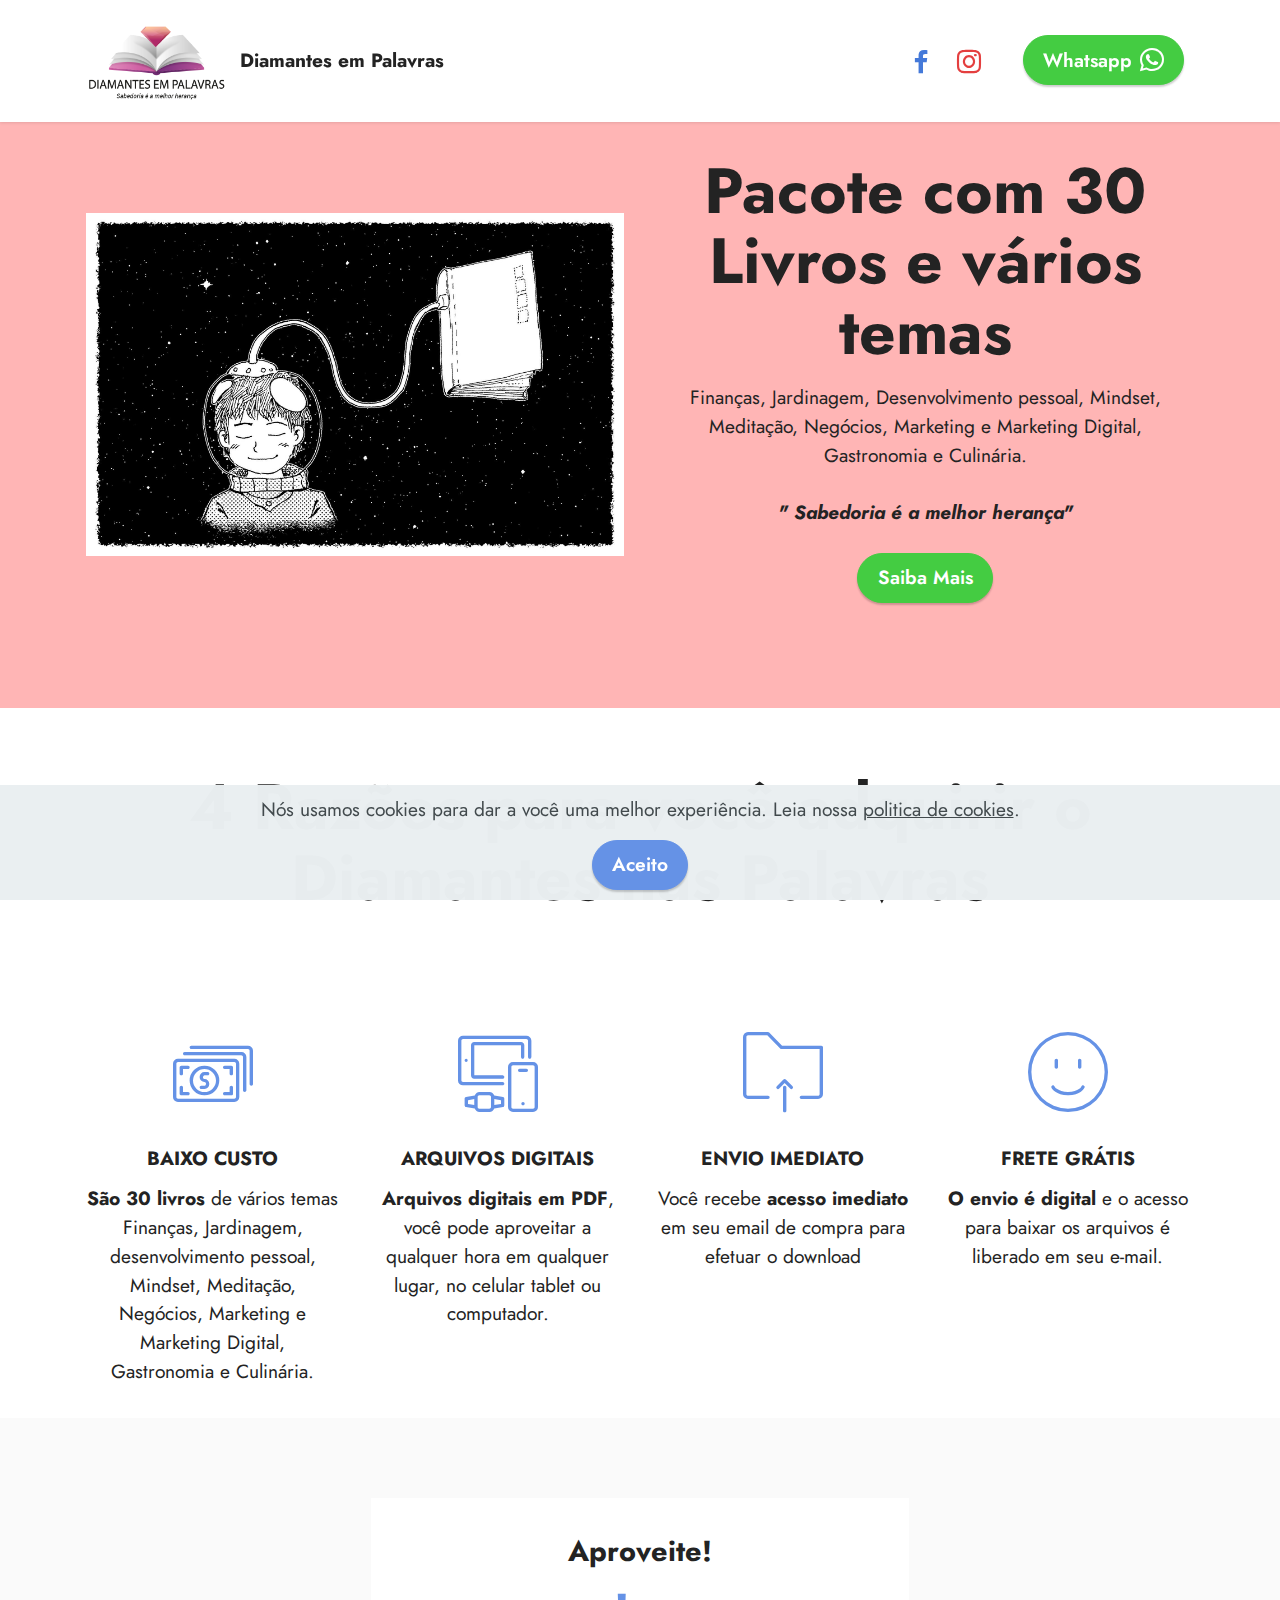
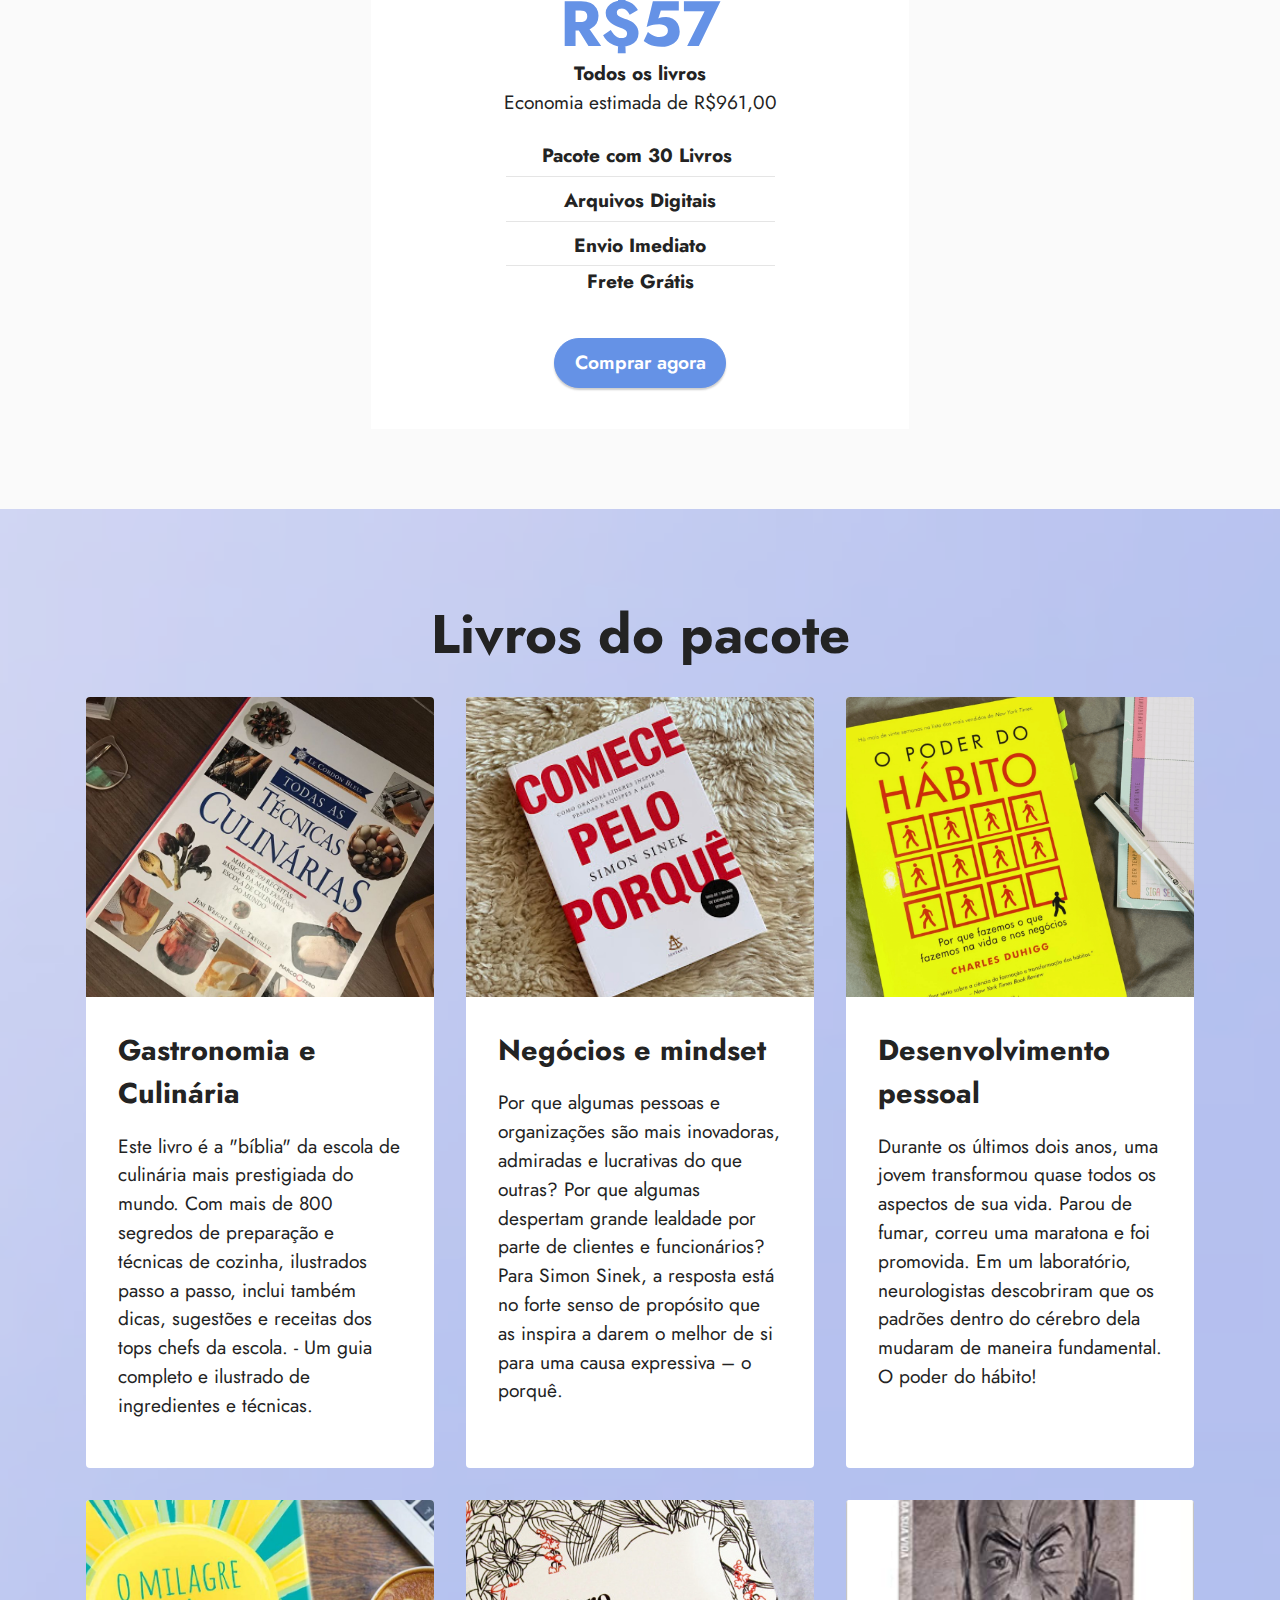
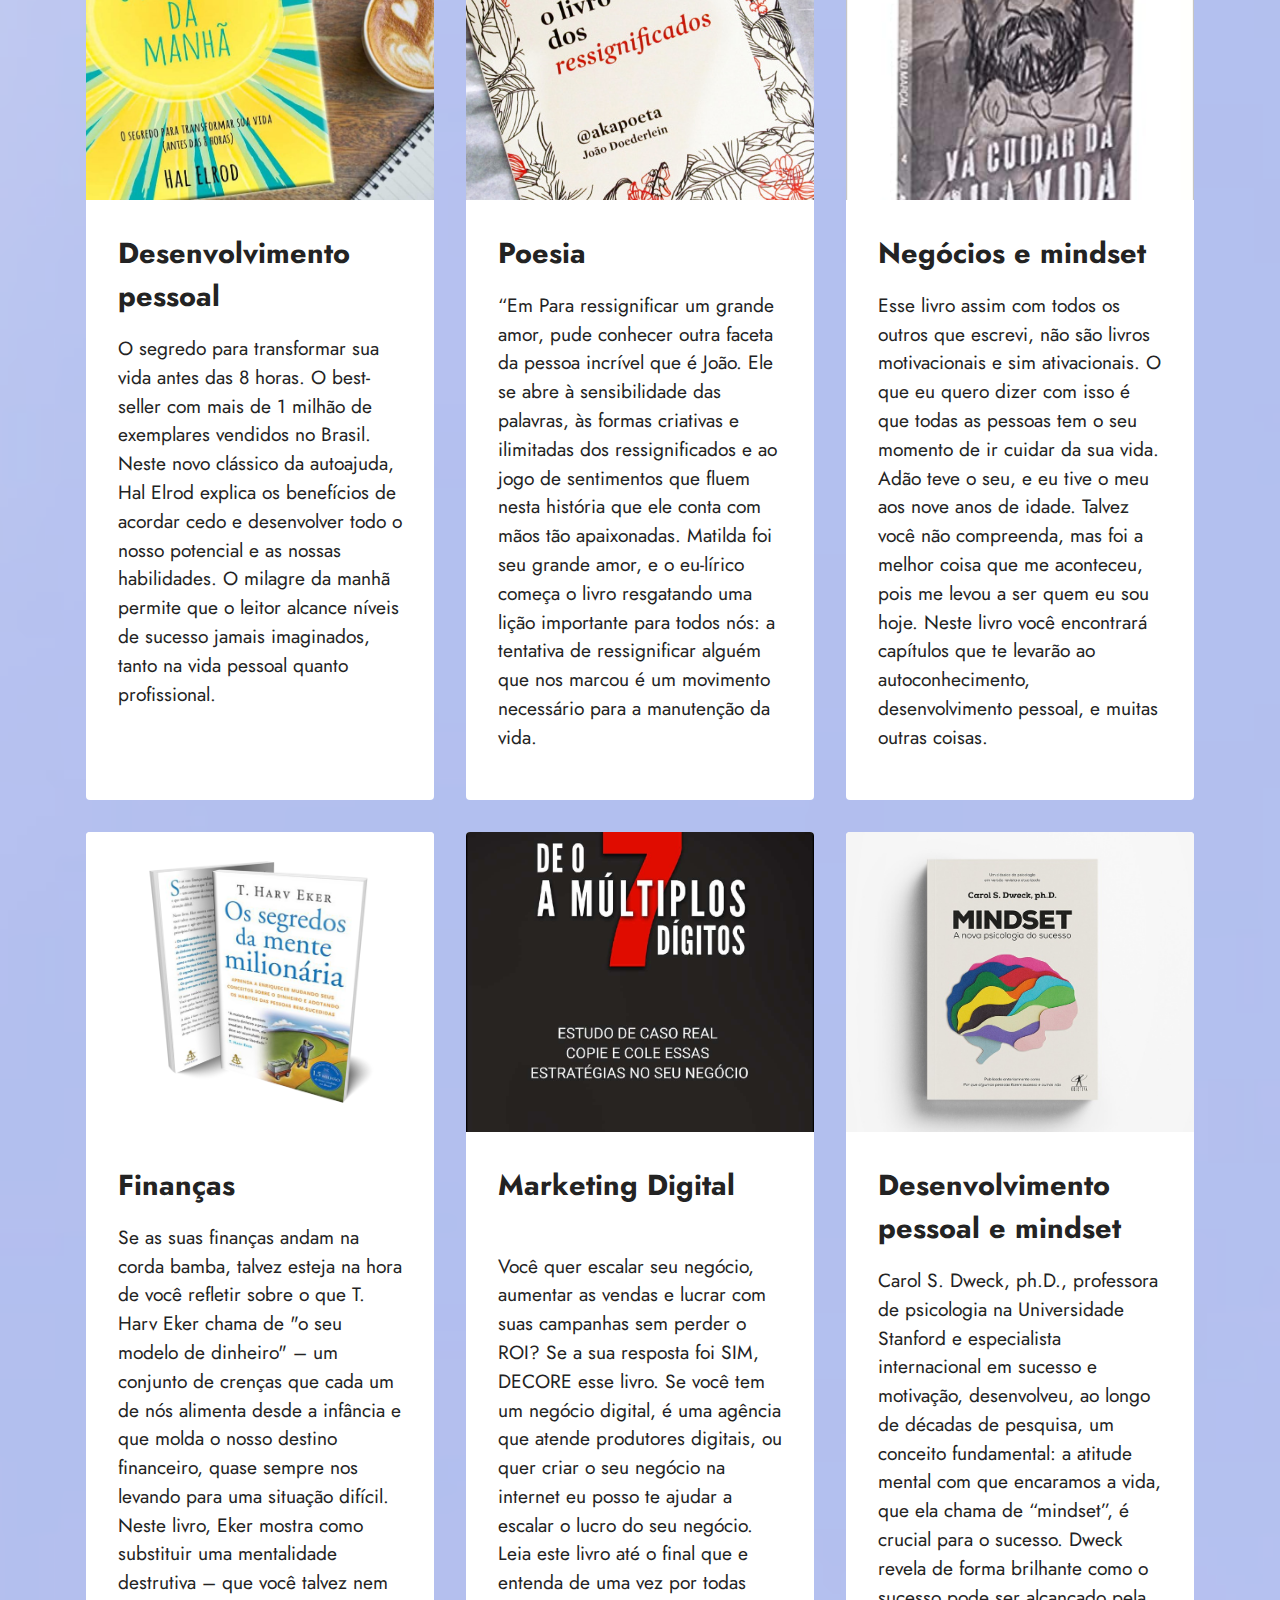
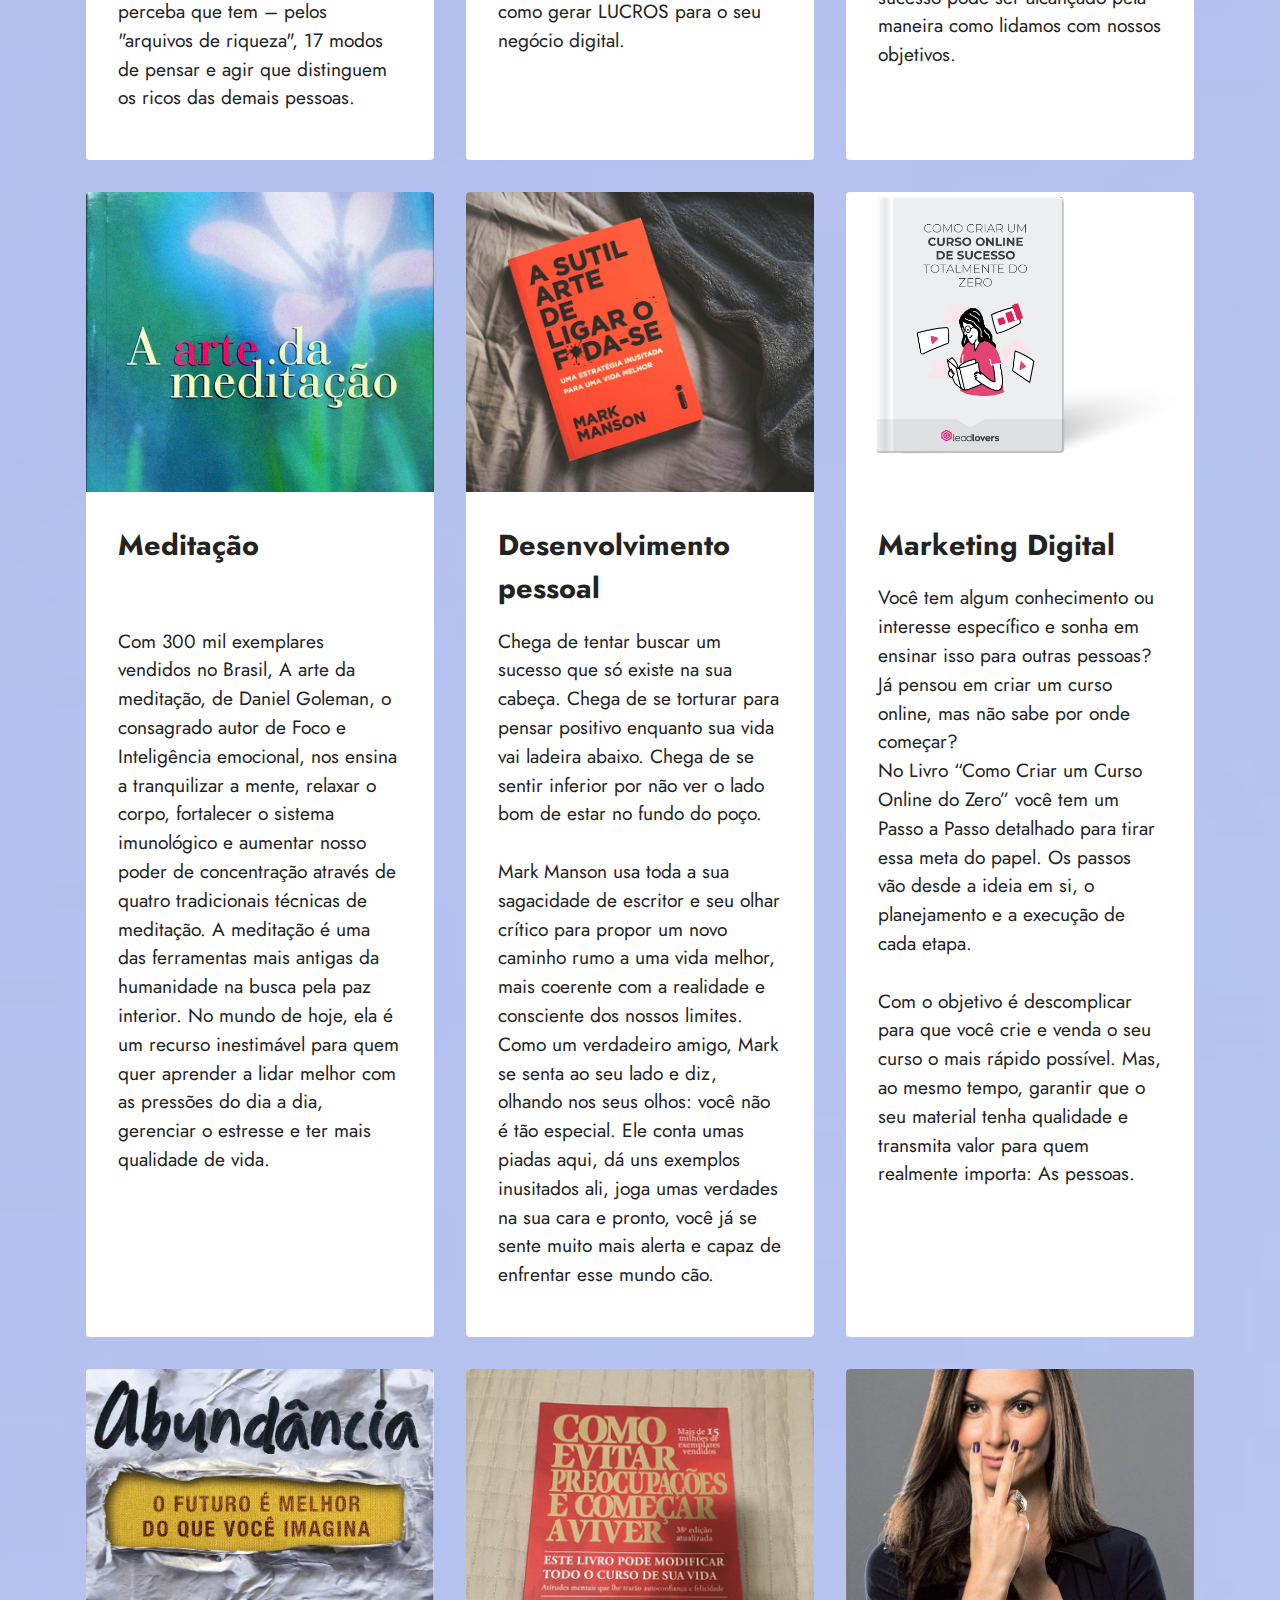
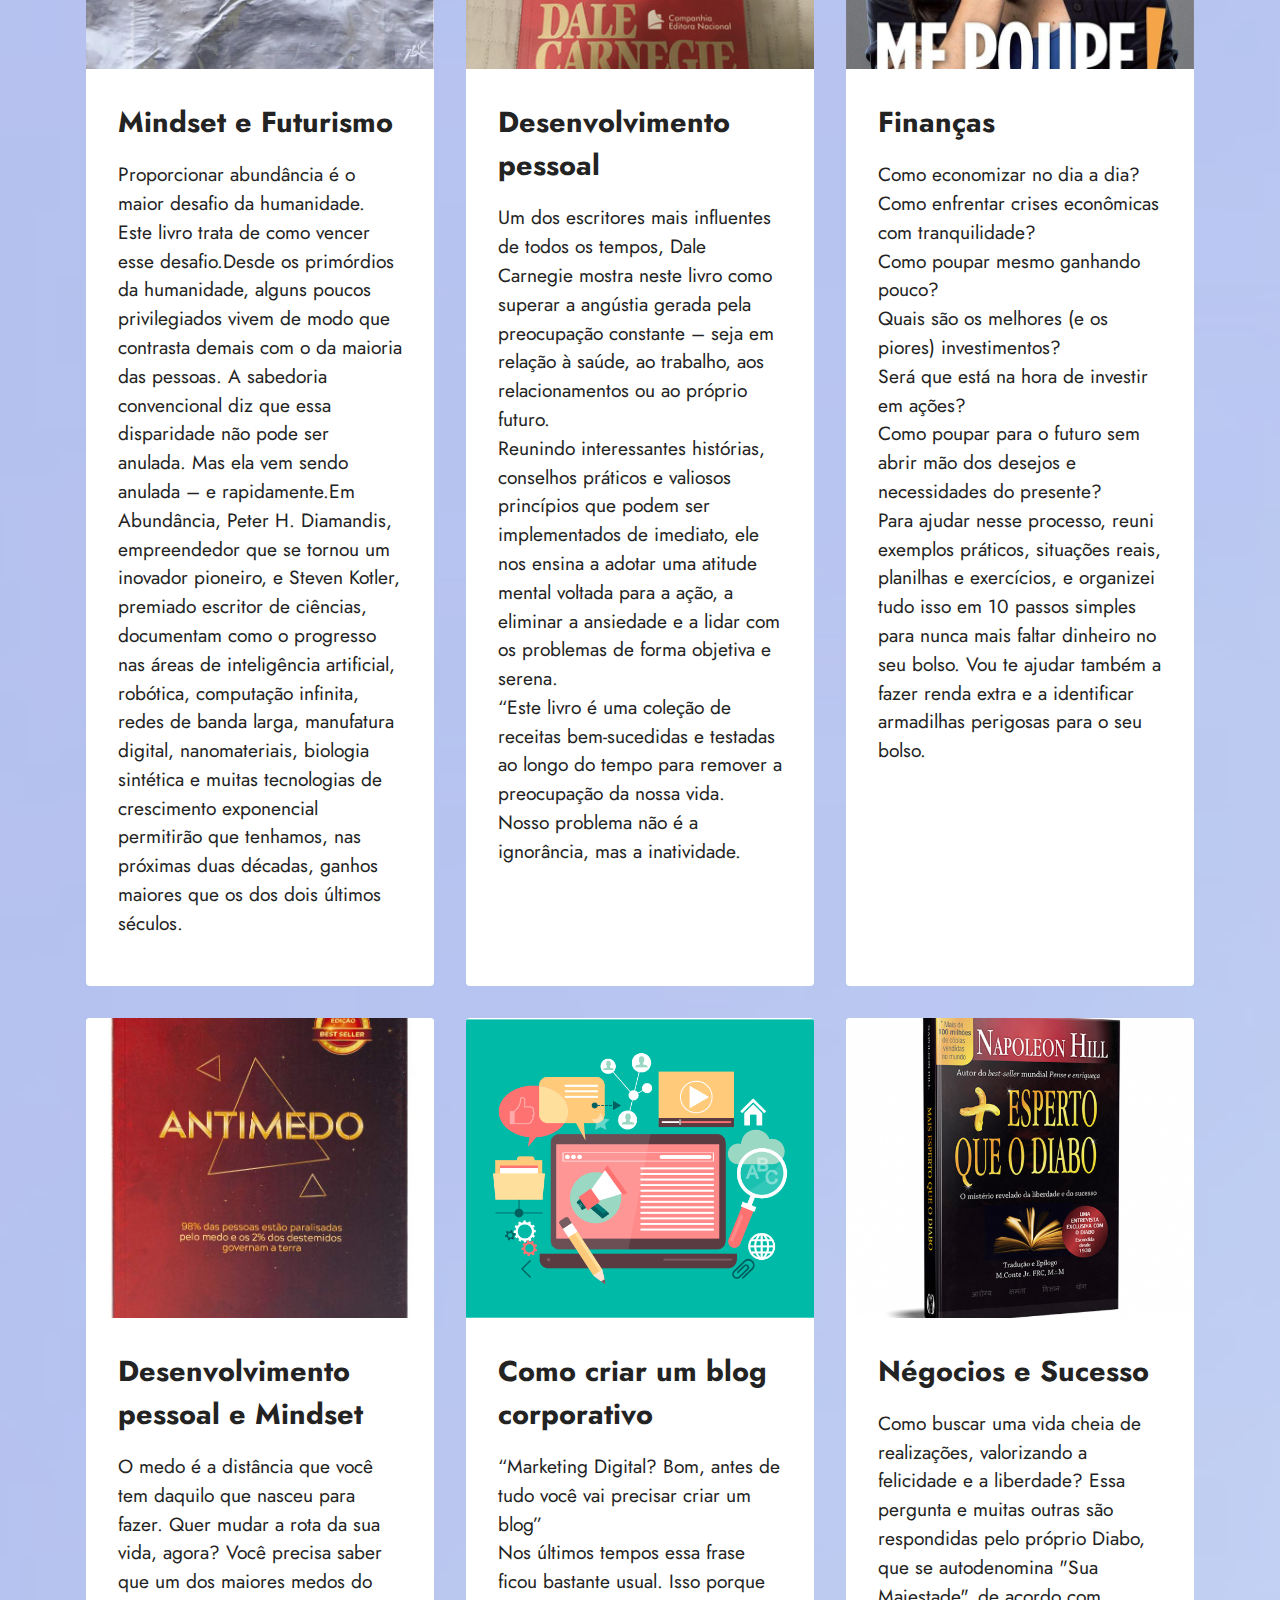
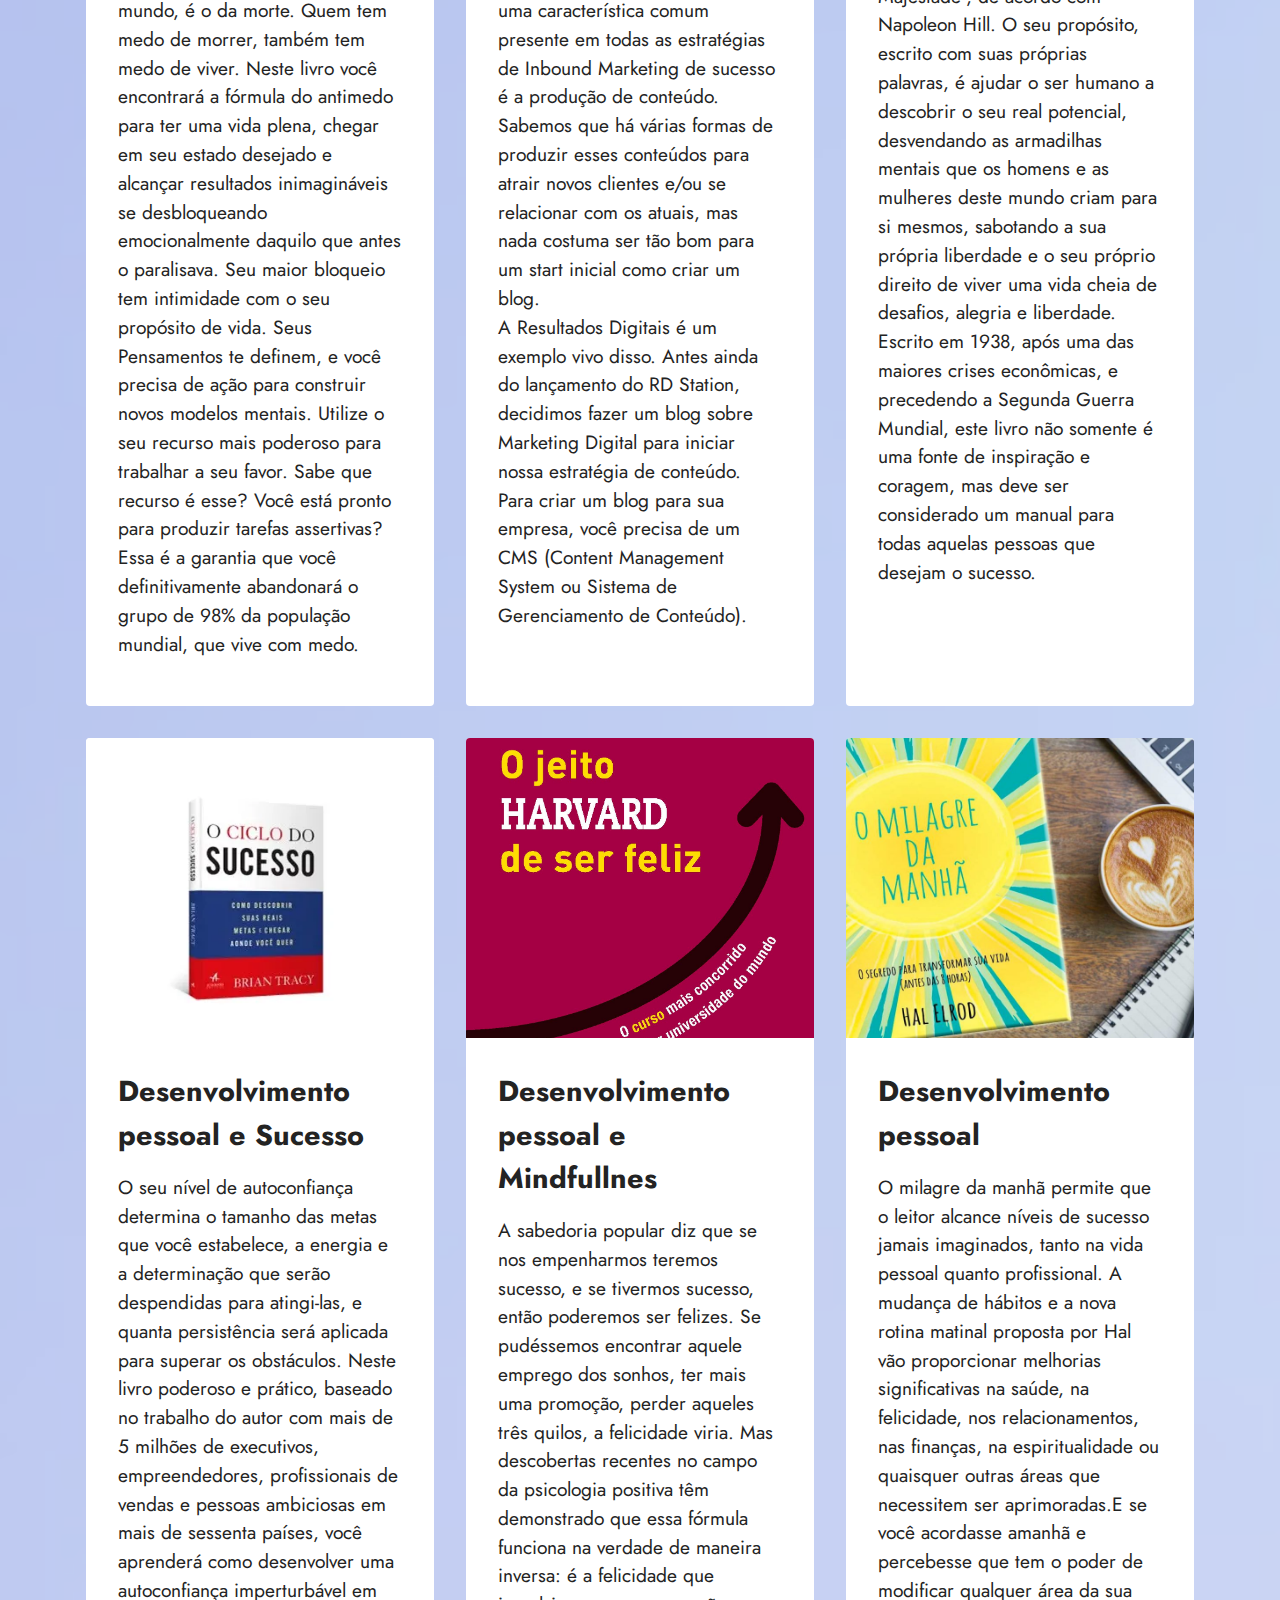
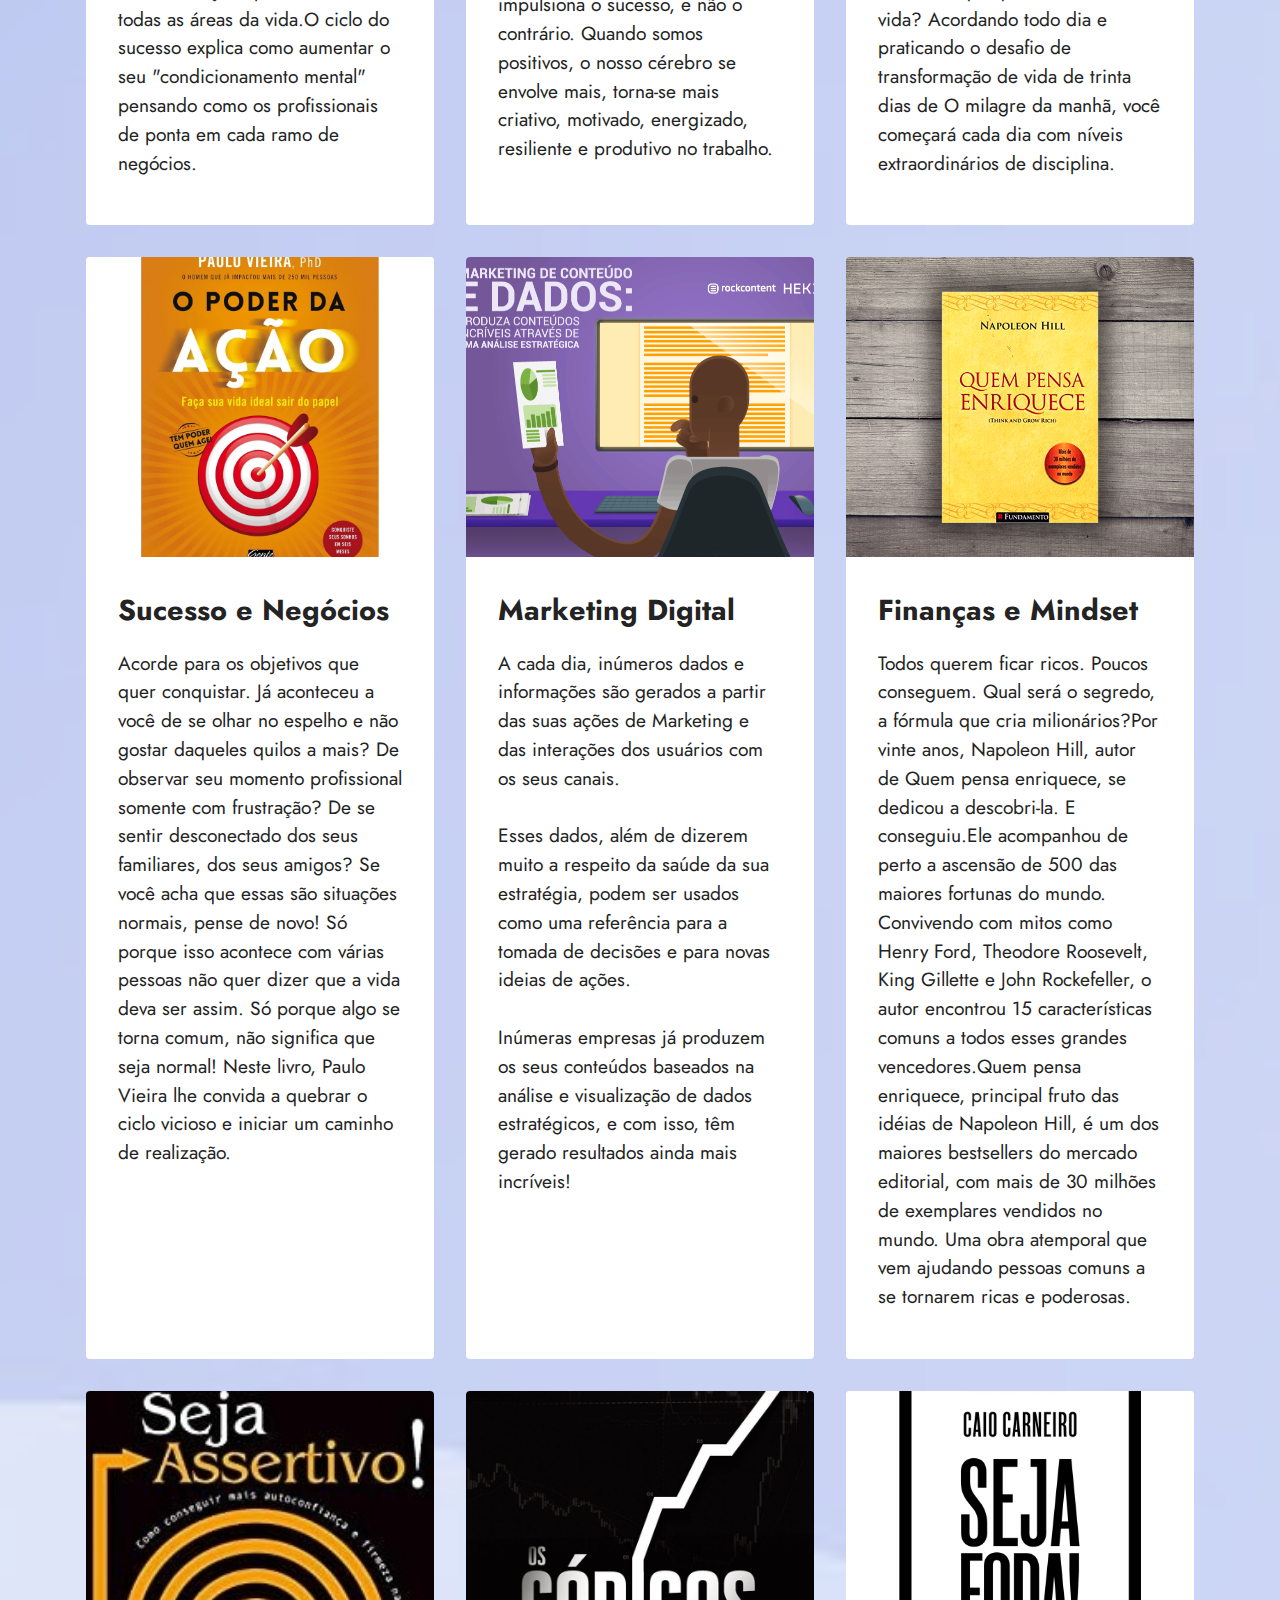
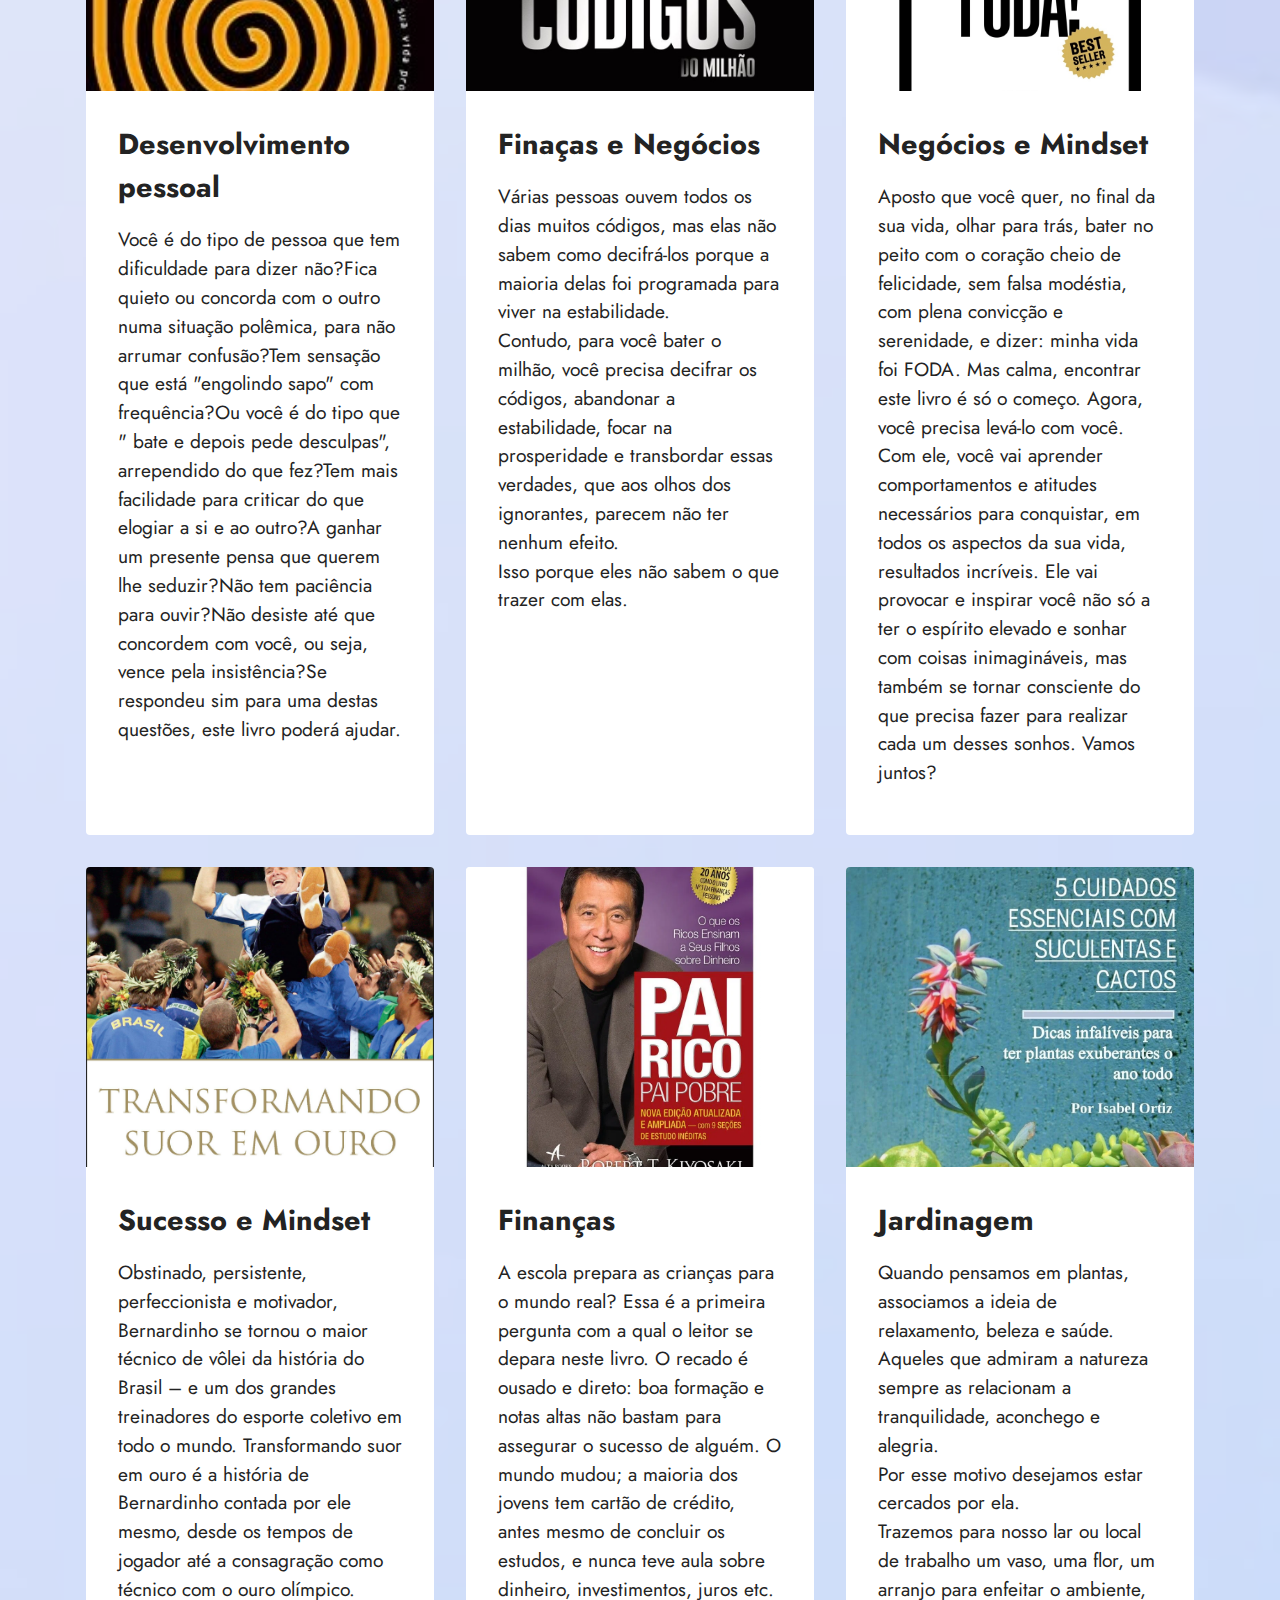
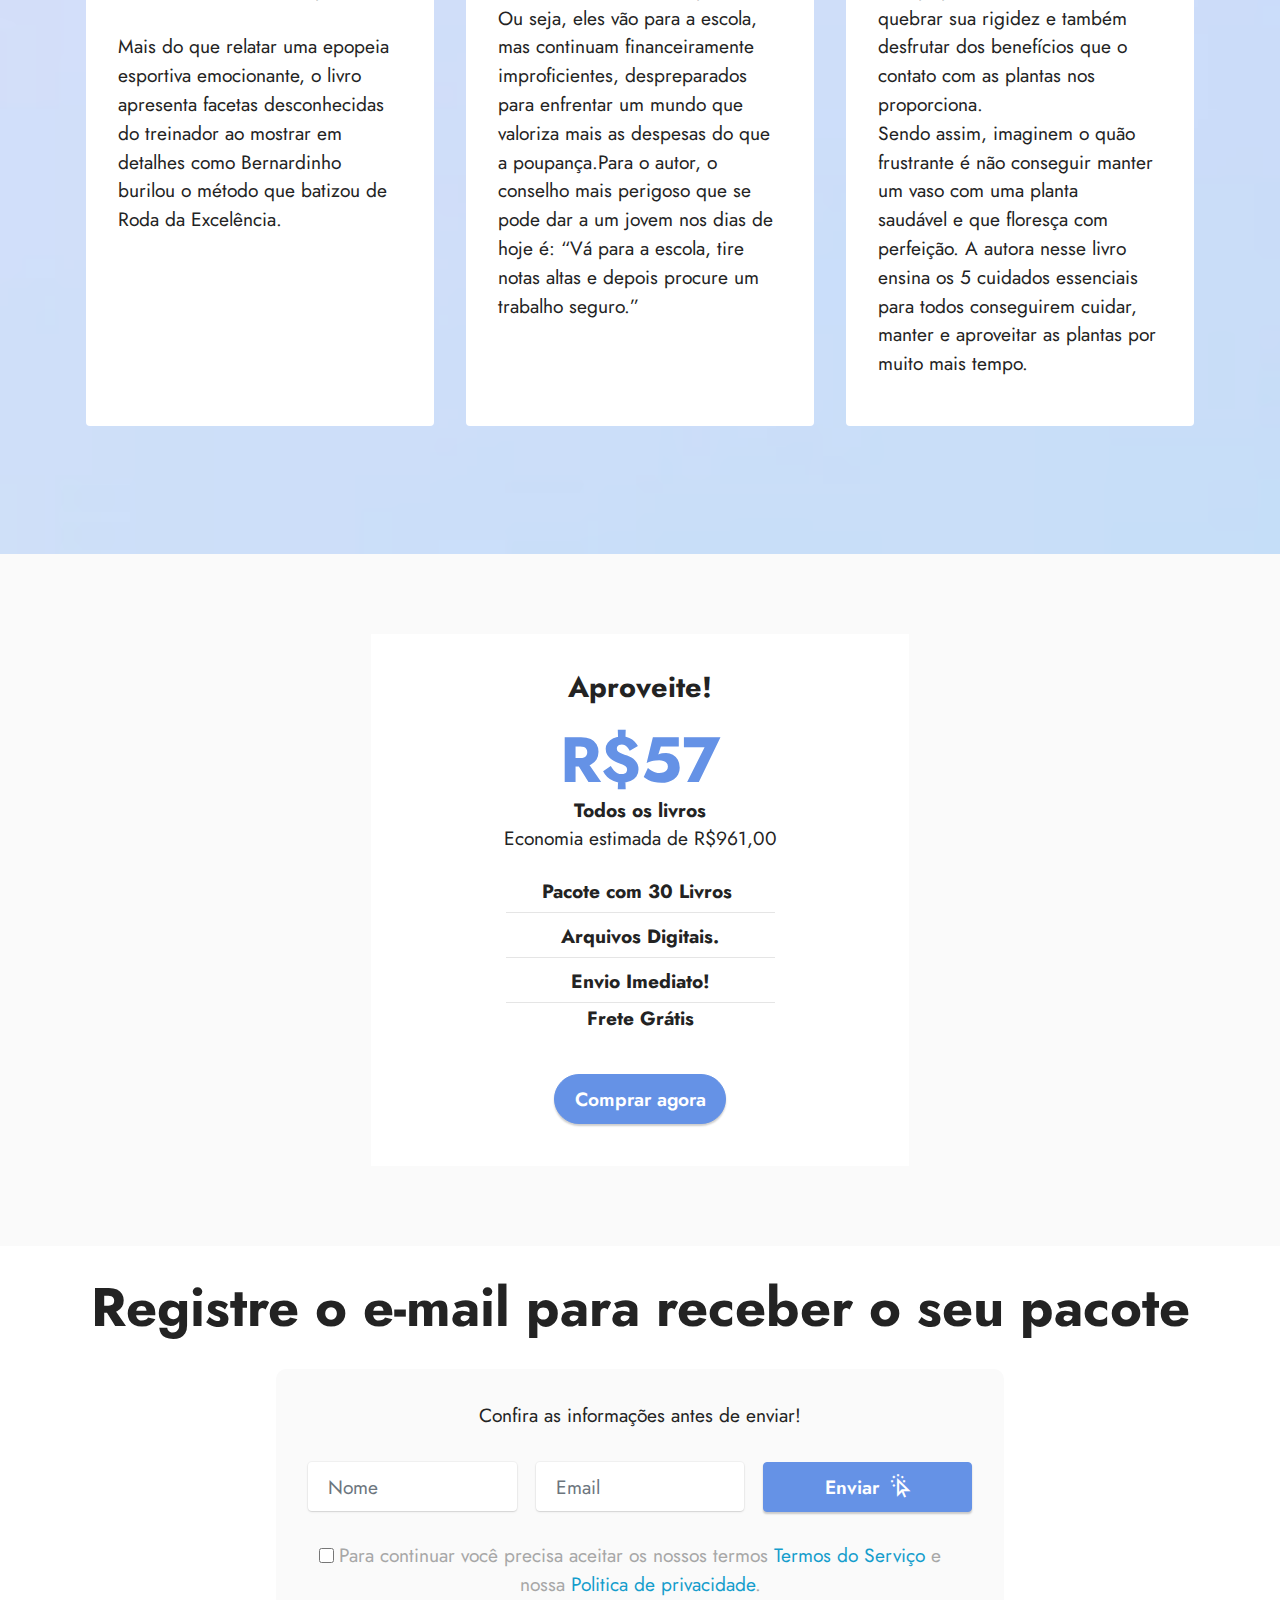
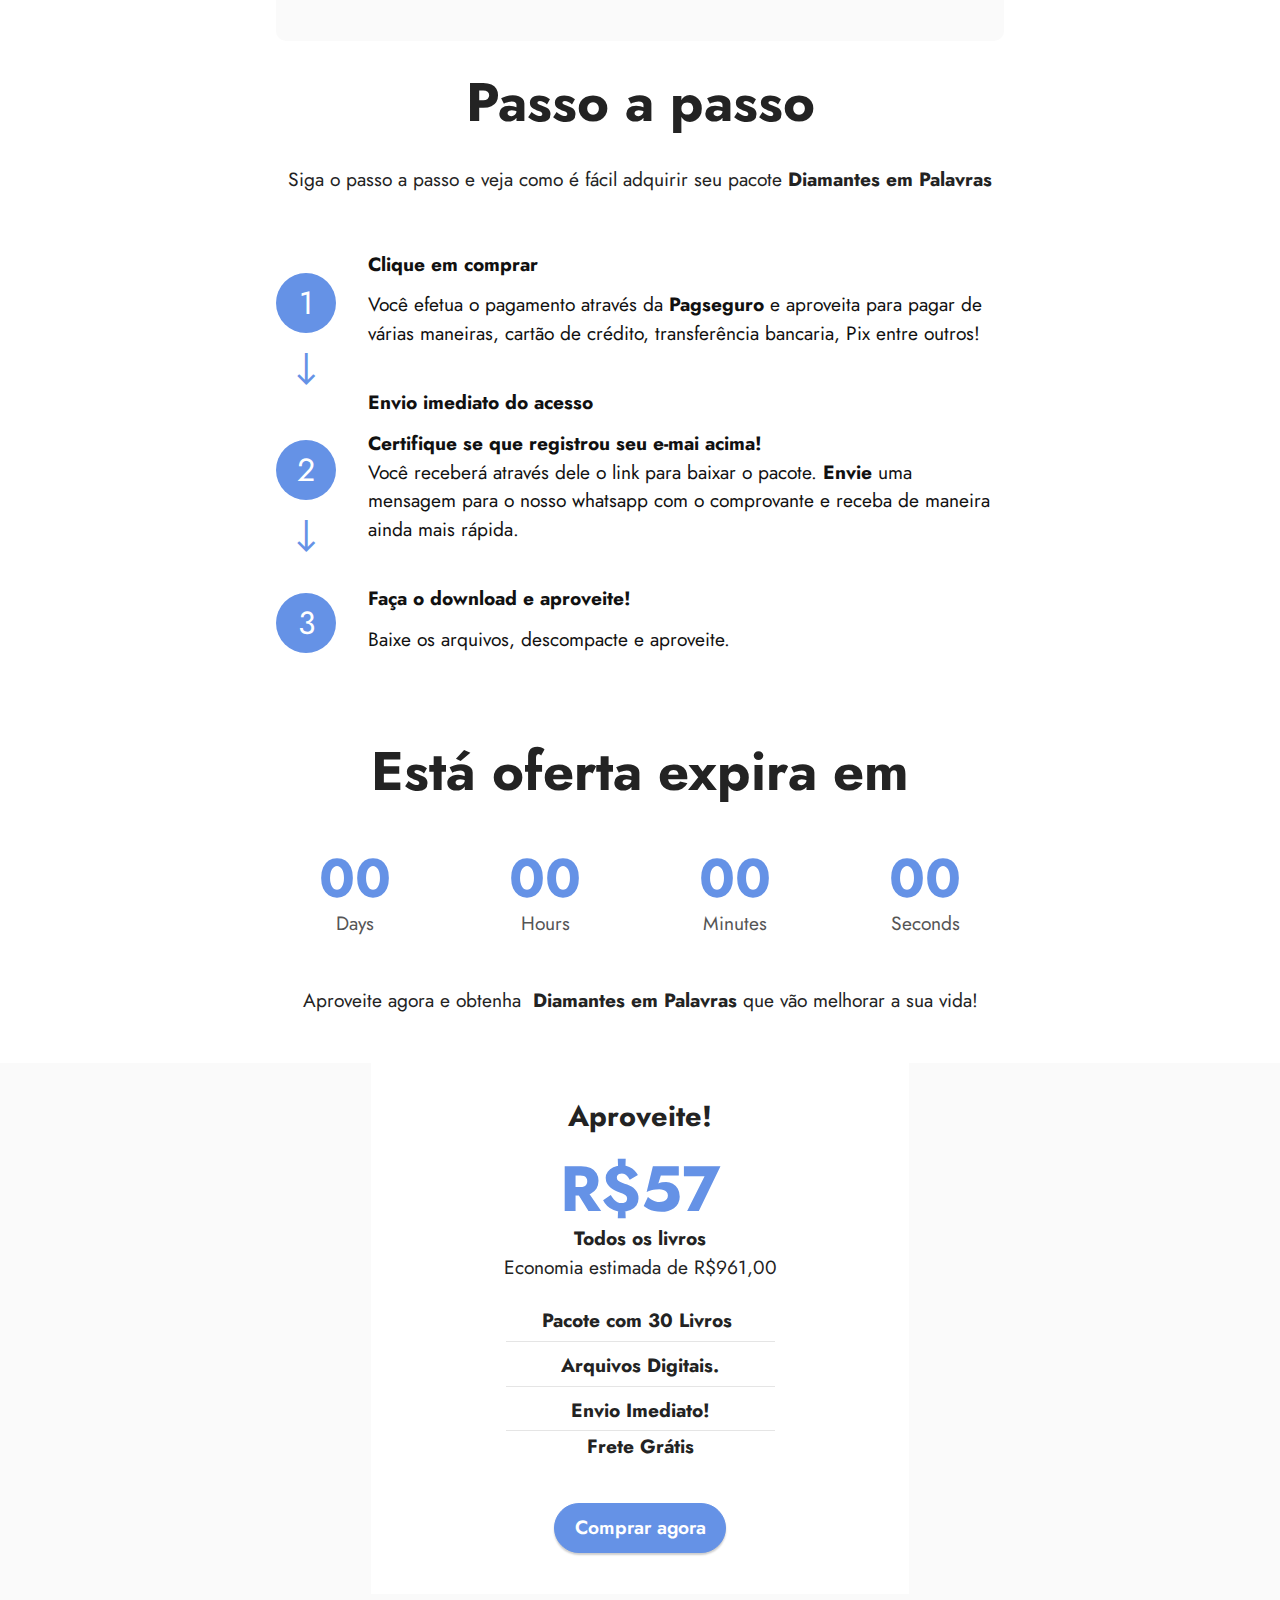
==== index.html @ 46058b24 "create github pages" ====
<!DOCTYPE html>
<html  >
<head>
  <!-- Site made with Mobirise Website Builder v5.3.0, https://mobirise.com -->
  <meta charset="UTF-8">
  <meta http-equiv="X-UA-Compatible" content="IE=edge">
  <meta name="generator" content="Mobirise v5.3.0, mobirise.com">
  <meta name="viewport" content="width=device-width, initial-scale=1, minimum-scale=1">
  <link rel="shortcut icon" href="assets/images/diamantes-em-palavras-logo-sem-fundo-letras-pretas.png" type="image/x-icon">
  <meta name="description" content="R$ 57,00 - Pacote com 30 Livros com vários temas
Finanças, Jardinagem, Desenvolvimento pessoal, Mindset, Meditação, Negócios, Marketing e Marketing Digital, Gastronomia e Culinária.
Best Sellers do mundo todo! aproveite!
" Sabedoria é a melhor herança"">
  
  
  <title>Home</title>
  <link rel="stylesheet" href="assets/web/assets/mobirise-icons2/mobirise2.css">
  <link rel="stylesheet" href="assets/web/assets/mobirise-icons/mobirise-icons.css">
  <link rel="stylesheet" href="assets/tether/tether.min.css">
  <link rel="stylesheet" href="assets/bootstrap/css/bootstrap.min.css">
  <link rel="stylesheet" href="assets/bootstrap/css/bootstrap-grid.min.css">
  <link rel="stylesheet" href="assets/bootstrap/css/bootstrap-reboot.min.css">
  <link rel="stylesheet" href="assets/web/assets/gdpr-plugin/gdpr-styles.css">
  <link rel="stylesheet" href="assets/dropdown/css/style.css">
  <link rel="stylesheet" href="assets/formstyler/jquery.formstyler.css">
  <link rel="stylesheet" href="assets/formstyler/jquery.formstyler.theme.css">
  <link rel="stylesheet" href="assets/datepicker/jquery.datetimepicker.min.css">
  <link rel="stylesheet" href="assets/socicon/css/styles.css">
  <link rel="stylesheet" href="assets/theme/css/style.css">
  <link rel="preload" as="style" href="assets/mobirise/css/mbr-additional.css"><link rel="stylesheet" href="assets/mobirise/css/mbr-additional.css" type="text/css">
  
  
  
  
</head>
<body>
  
  <section class="menu menu3 cid-st6qBaHiTD" once="menu" id="menu3-0">
    
    <nav class="navbar navbar-dropdown navbar-fixed-top navbar-expand-lg">
        <div class="container">
            <div class="navbar-brand">
                <span class="navbar-logo">
                    <a href="https://mobiri.se">
                        <img src="assets/images/diamantes-em-palavras-logo-sem-fundo-letras-pretas.png" alt="Mobirise" style="height: 6.3rem;">
                    </a>
                </span>
                <span class="navbar-caption-wrap"><a class="navbar-caption text-black text-primary display-7" href="#top">Diamantes em Palavras</a></span>
            </div>
            <button class="navbar-toggler" type="button" data-toggle="collapse" data-target="#navbarSupportedContent" aria-controls="navbarNavAltMarkup" aria-expanded="false" aria-label="Toggle navigation">
                <div class="hamburger">
                    <span></span>
                    <span></span>
                    <span></span>
                    <span></span>
                </div>
            </button>
            <div class="collapse navbar-collapse" id="navbarSupportedContent">
                
                <div class="icons-menu">
                    <a class="iconfont-wrapper" href="https://www.facebook.com/Diamantes-em-palavras-103371318523876" target="_blank">
                        <span class="p-2 mbr-iconfont socicon-facebook socicon" style="color: rgb(68, 121, 217); fill: rgb(68, 121, 217);"></span>
                    </a>
                    <a class="iconfont-wrapper" href="https://www.instagram.com/diamantesempalavras/" target="_blank">
                        <span class="p-2 mbr-iconfont socicon-instagram socicon" style="color: rgb(228, 63, 63); fill: rgb(228, 63, 63);"></span>
                    </a>
                    
                    
                </div>
                <div class="navbar-buttons mbr-section-btn"><a class="btn btn-secondary display-4" href="https://wa.me/005511966268564"><span class="socicon socicon-whatsapp mbr-iconfont mbr-iconfont-btn"></span>Whatsapp</a></div>
            </div>
        </div>
    </nav>
</section>

<section class="header11 cid-st6rZlVouk" id="header11-1">

    

    

    <div class="container">
        <div class="row justify-content-center">
            <div class="col-12 col-md-6 image-wrapper">
                <img class="w-100" src="assets/images/mbr.jpg" alt="melhores livros para ler na quarentena ">
            </div>
            <div class="col-12 col-md">
                <div class="text-wrapper text-center">
                    <h1 class="mbr-section-title mbr-fonts-style mb-3 display-1"><strong>Pacote com 30 Livros e&nbsp;</strong><strong>vários temas</strong></h1>
                    <p class="mbr-text mbr-fonts-style display-7">Finanças, Jardinagem, Desenvolvimento pessoal, Mindset, Meditação, Negócios, Marketing e Marketing Digital, Gastronomia e Culinária.<br><br><strong><em>" Sabedoria é a melhor herança"</em></strong><br></p>
                    <div class="mbr-section-btn mt-3"><a class="btn btn-secondary display-7" href="index.html#features4-3">Saiba Mais</a></div>
                </div>
            </div>
        </div>
    </div>
</section>

<section class="features1 cid-st6sek535m" id="features1-2">
    

    
    <div class="container">
        <div class="row">
            <div class="col-12">
                <h3 class="mbr-section-title mbr-fonts-style align-center mb-0 display-1"><strong>4 Razões para você adquirir&nbsp;o</strong><br><strong>Diamantes nas Palavras<br></strong><strong><br></strong></h3>
                
            </div>
        </div>
        <div class="row">
            <div class="card col-12 col-md-6 col-lg-3">
                <div class="card-wrapper">
                    <div class="card-box align-center">
                        <div class="iconfont-wrapper">
                            <span class="mbr-iconfont mbri-cash"></span>
                        </div>
                        <h5 class="card-title mbr-fonts-style display-7"><strong>BAIXO CUSTO</strong></h5>
                        <p class="card-text mbr-fonts-style display-7"><strong>São 30 livros</strong> de vários temas<br>Finanças, Jardinagem, desenvolvimento pessoal, Mindset, Meditação, Negócios, Marketing e Marketing Digital, Gastronomia e Culinária.<br></p>
                    </div>
                </div>
            </div>
            <div class="card col-12 col-md-6 col-lg-3">
                <div class="card-wrapper">
                    <div class="card-box align-center">
                        <div class="iconfont-wrapper">
                            <span class="mbr-iconfont mbri-devices"></span>
                        </div>
                        <h5 class="card-title mbr-fonts-style display-7"><strong>ARQUIVOS DIGITAIS</strong></h5>
                        <p class="card-text mbr-fonts-style display-7"><strong>Arquivos digitais em PDF</strong>, você pode aproveitar a qualquer hora em qualquer lugar, no celular tablet ou computador.</p>
                    </div>
                </div>
            </div>
            <div class="card col-12 col-md-6 col-lg-3">
                <div class="card-wrapper">
                    <div class="card-box align-center">
                        <div class="iconfont-wrapper">
                            <span class="mbr-iconfont mbri-to-local-drive"></span>
                        </div>
                        <h5 class="card-title mbr-fonts-style display-7"><strong>ENVIO IMEDIATO</strong></h5>
                        <p class="card-text mbr-fonts-style display-7">Você recebe <strong>acesso imediato</strong> em seu email de compra para efetuar o download</p>
                    </div>
                </div>
            </div>
            <div class="card col-12 col-md-6 col-lg-3">
                <div class="card-wrapper">
                    <div class="card-box align-center">
                        <div class="iconfont-wrapper">
                            <span class="mbr-iconfont mbri-smile-face"></span>
                        </div>
                        <h5 class="card-title mbr-fonts-style display-7"><strong>FRETE GRÁTIS</strong></h5>
                        <p class="card-text mbr-fonts-style display-7"><strong>O envio é digital</strong> e o acesso para baixar os arquivos é liberado em seu e-mail.</p>
                    </div>
                </div>
            </div>
        </div>
    </div>
</section>

<section class="pricing2 cid-st9EDAkfmO" id="pricing2-k">
    

    
    <div class="container">
        <div class="row justify-content-center">
            <div class="col-12 col-md-6 align-center">
                <div class="plan">
                    <div class="plan-header">
                        <h6 class="plan-title mbr-fonts-style mb-3 display-5">
                            <strong>Aproveite!</strong></h6>
                        <div class="plan-price">
                            <p class="price mbr-fonts-style m-0 display-1"><strong>R$57</strong><br></p>
                            <p class="price-term mbr-fonts-style mb-3 display-7"><strong>Todos os livros </strong><br>Economia estimada de R$961,00</p>
                        </div>
                    </div>
                    <div class="plan-body">
                        <div class="plan-list mb-4">
                            <ul class="list-group mbr-fonts-style list-group-flush display-7">
                                <li class="list-group-item"><strong>Pacote com 30 Livros&nbsp;</strong></li><li class="list-group-item"><strong>Arquivos Digitais</strong></li><li class="list-group-item"><strong>Envio Imediato</strong><br></li><strong>Frete Grátis</strong>
                            </ul>
                        </div>
                        <div class="mbr-section-btn text-center"><a href="https://pag.ae/7W_m2dyKr" class="btn btn-primary display-4">Comprar agora</a></div>
                    </div>
                </div>
            </div>
            
            
            
        </div>
    </div>
</section>

<section class="features4 cid-st6sgF9Z7Q" id="features4-3">
    
    <div class="mbr-overlay"></div>
    <div class="container">
        <div class="mbr-section-head">
            <h4 class="mbr-section-title mbr-fonts-style align-center mb-0 display-2"><strong>Livros do pacote</strong></h4>
            
        </div>
        <div class="row mt-4">
            <div class="item features-image сol-12 col-md-6 col-lg-4 active">
                <div class="item-wrapper">
                    <div class="item-img">
                        <img src="assets/images/tecnicas-culinrias-le-cordon-blue-diamantes-em-palavras.jpg" alt="" title="" data-slide-to="0">
                    </div>
                    <div class="item-content">
                        <h5 class="item-title mbr-fonts-style display-5"><strong>Gastronomia e Culinária</strong></h5>
                        
                        <p class="mbr-text mbr-fonts-style mt-3 display-7">Este livro é a "bíblia" da escola de culinária mais prestigiada do mundo. Com mais de 800 segredos de preparação e técnicas de cozinha, ilustrados passo a passo, inclui também dicas, sugestões e receitas dos tops chefs da escola. - Um guia completo e ilustrado de ingredientes e técnicas.</p>
                    </div>
                    
                </div>
            </div><div class="item features-image сol-12 col-md-6 col-lg-4">
                <div class="item-wrapper">
                    <div class="item-img">
                        <img src="assets/images/comece-pelo-porque-simon-sinek-diamantes-nas-palavras.jpg" alt="Comece pelo porque - diamantes em palavras - livros a baixo custo" title="" data-slide-to="1">
                    </div>
                    <div class="item-content">
                        <h5 class="item-title mbr-fonts-style display-5"><strong>Negócios e mindset</strong></h5>
                        
                        <p class="mbr-text mbr-fonts-style mt-3 display-7">Por que algumas pessoas e organizações são mais inovadoras, admiradas e lucrativas do que outras? Por que algumas despertam grande lealdade por parte de clientes e funcionários?
<br>Para Simon Sinek, a resposta está no forte senso de propósito que as inspira a darem o melhor de si para uma causa expressiva – o porquê.</p>
                    </div>
                    
                </div>
            </div>
            
            <div class="item features-image сol-12 col-md-6 col-lg-4">
                <div class="item-wrapper">
                    <div class="item-img">
                        <img src="assets/images/o-poder-do-habito-diamantes-em-palavras-1.png" alt="diamantes em palavras , melhores livros a baixo custo" title="">
                    </div>
                    <div class="item-content">
                        <h5 class="item-title mbr-fonts-style display-5"><strong>Desenvolvimento pessoal</strong></h5>
                        
                        <p class="mbr-text mbr-fonts-style mt-3 display-7">Durante os últimos dois anos, uma jovem transformou quase todos os aspectos de sua vida. Parou de fumar, correu uma maratona e foi promovida. Em um laboratório, neurologistas descobriram que os padrões dentro do cérebro dela mudaram de maneira fundamental. O poder do hábito!<br></p>
                    </div>
                    
                </div>
            </div><div class="item features-image сol-12 col-md-6 col-lg-4">
                <div class="item-wrapper">
                    <div class="item-img">
                        <img src="assets/images/o-milagre-da-manha-hal-herold-diamantes-em-palavras-1.jpeg" alt="diamantes em palavras , melhores livros a baixo custo" title="">
                    </div>
                    <div class="item-content">
                        <h5 class="item-title mbr-fonts-style display-5"><strong>Desenvolvimento&nbsp; pessoal</strong></h5>
                        
                        <p class="mbr-text mbr-fonts-style mt-3 display-7">O segredo para transformar sua vida antes das 8 horas. O best-seller com mais de 1 milhão de exemplares vendidos no Brasil. Neste novo clássico da autoajuda, Hal Elrod explica os benefícios de acordar cedo e desenvolver todo o nosso potencial e as nossas habilidades. O milagre da manhã permite que o leitor alcance níveis de sucesso jamais imaginados, tanto na vida pessoal quanto profissional.&nbsp;<br></p>
                    </div>
                    
                </div>
            </div><div class="item features-image сol-12 col-md-6 col-lg-4">
                <div class="item-wrapper">
                    <div class="item-img">
                        <img src="assets/images/o-livro-dos-ressignificados-akapoeta-diamantes-em-palavras.jpg" alt="diamantes em palavras , melhores livros a baixo custo" title="">
                    </div>
                    <div class="item-content">
                        <h5 class="item-title mbr-fonts-style display-5"><strong>Poesia</strong></h5>
                        
                        <p class="mbr-text mbr-fonts-style mt-3 display-7">“Em Para ressignificar um grande amor, pude conhecer outra faceta da pessoa incrível que é João. Ele se abre à sensibilidade das palavras, às formas criativas e ilimitadas dos ressignificados e ao jogo de sentimentos que fluem nesta história que ele conta com mãos tão apaixonadas.&nbsp;Matilda foi seu grande amor, e o eu-lírico começa o livro resgatando uma lição importante para todos nós: a tentativa de ressignificar alguém que nos marcou é um movimento necessário para a manutenção da vida.</p>
                    </div>
                    
                </div>
            </div><div class="item features-image сol-12 col-md-6 col-lg-4">
                <div class="item-wrapper">
                    <div class="item-img">
                        <img src="assets/images/va-cuidar-da-sua-vida-pablo-maral-diamantes-em-palavras.jpg" alt="diamantes em palavras , melhores livros a baixo custo" title="">
                    </div>
                    <div class="item-content">
                        <h5 class="item-title mbr-fonts-style display-5"><strong>Negócios e mindset</strong></h5>
                        
                        <p class="mbr-text mbr-fonts-style mt-3 display-7">Esse livro assim com todos os outros que escrevi, não são livros motivacionais e sim ativacionais. O que eu quero dizer com isso é que todas as pessoas tem o seu momento de ir cuidar da sua vida. Adão teve o seu, e eu tive o meu aos nove anos de idade. Talvez você não compreenda, mas foi a melhor coisa que me aconteceu, pois me levou a ser quem eu sou hoje. Neste livro você encontrará capítulos que te levarão ao autoconhecimento, desenvolvimento pessoal, e muitas outras coisas.<br></p>
                    </div>
                    
                </div>
            </div><div class="item features-image сol-12 col-md-6 col-lg-4">
                <div class="item-wrapper">
                    <div class="item-img">
                        <img src="assets/images/os-segredos-da-mente-milionria-diamantes-em-palavras.png" alt="diamantes em palavras , melhores livros a baixo custo" title="">
                    </div>
                    <div class="item-content">
                        <h5 class="item-title mbr-fonts-style display-5"><strong>Finanças&nbsp;</strong></h5>
                        
                        <p class="mbr-text mbr-fonts-style mt-3 display-7">Se as suas finanças andam na corda bamba, talvez esteja na hora de você refletir sobre o que T. Harv Eker chama de "o seu modelo de dinheiro" – um conjunto de crenças que cada um de nós alimenta desde a infância e que molda o nosso destino financeiro, quase sempre nos levando para uma situação difícil.
<br>Neste livro, Eker mostra como substituir uma mentalidade destrutiva – que você talvez nem perceba que tem – pelos "arquivos de riqueza", 17 modos de pensar e agir que distinguem os ricos das demais pessoas.<br></p>
                    </div>
                    
                </div>
            </div><div class="item features-image сol-12 col-md-6 col-lg-4">
                <div class="item-wrapper">
                    <div class="item-img">
                        <img src="assets/images/de-0-a-multiplos-7-digitos-juliano-torriani-diamantes-em-palavras.jpg" alt="diamantes em palavras , melhores livros a baixo custo" title="">
                    </div>
                    <div class="item-content">
                        <h5 class="item-title mbr-fonts-style display-5"><strong>Marketing Digital</strong></h5>
                        
                        <p class="mbr-text mbr-fonts-style mt-3 display-7"><br>Você quer escalar seu negócio, aumentar as vendas e lucrar com suas campanhas sem perder o ROI? Se a sua resposta foi SIM, DECORE esse livro. Se você tem um negócio digital, é uma agência que atende produtores digitais, ou quer criar o seu negócio na internet eu posso te ajudar a escalar o lucro do seu negócio. Leia este livro até o final que e entenda de uma vez por todas como gerar LUCROS para o seu negócio digital.<br></p>
                    </div>
                    
                </div>
            </div><div class="item features-image сol-12 col-md-6 col-lg-4">
                <div class="item-wrapper">
                    <div class="item-img">
                        <img src="assets/images/capa-matria.jpeg" alt="diamantes em palavras , melhores livros a baixo custo" title="">
                    </div>
                    <div class="item-content">
                        <h5 class="item-title mbr-fonts-style display-5"><strong>Desenvolvimento pessoal e mindset</strong></h5>
                        
                        <p class="mbr-text mbr-fonts-style mt-3 display-7">Carol S. Dweck, ph.D., professora de psicologia na Universidade Stanford e especialista internacional em sucesso e motivação, desenvolveu, ao longo de décadas de pesquisa, um conceito fundamental: a atitude mental com que encaramos a vida, que ela chama de “mindset”, é crucial para o sucesso. Dweck revela de forma brilhante como o sucesso pode ser alcançado pela maneira como lidamos com nossos objetivos.&nbsp;<br></p>
                    </div>
                    
                </div>
            </div><div class="item features-image сol-12 col-md-6 col-lg-4">
                <div class="item-wrapper">
                    <div class="item-img">
                        <img src="assets/images/a-arte-da-meditao-daniel-goleman-diamantes-em-palavras-1.jpg" alt="diamantes em palavras , melhores livros a baixo custo" title="">
                    </div>
                    <div class="item-content">
                        <h5 class="item-title mbr-fonts-style display-5"><strong>Meditação</strong><br><strong><br></strong></h5>
                        
                        <p class="mbr-text mbr-fonts-style mt-3 display-7">Com 300 mil exemplares vendidos no Brasil, A arte da meditação, de Daniel Goleman, o consagrado autor de Foco e Inteligência emocional, nos ensina a tranquilizar a mente, relaxar o corpo, fortalecer o sistema imunológico e aumentar nosso poder de concentração através de quatro tradicionais técnicas de meditação. A meditação é uma das ferramentas mais antigas da humanidade na busca pela paz interior. No mundo de hoje, ela é um recurso inestimável para quem quer aprender a lidar melhor com as pressões do dia a dia, gerenciar o estresse e ter mais qualidade de vida.&nbsp;<br></p>
                    </div>
                    
                </div>
            </div><div class="item features-image сol-12 col-md-6 col-lg-4">
                <div class="item-wrapper">
                    <div class="item-img">
                        <img src="assets/images/a-sutil-arte-de-ligar-o-foda-se-mark-manson-diamantes-em-palavras.jpeg" alt="diamantes em palavras , melhores livros a baixo custo" title="">
                    </div>
                    <div class="item-content">
                        <h5 class="item-title mbr-fonts-style display-5"><strong>Desenvolvimento pessoal</strong></h5>
                        
                        <p class="mbr-text mbr-fonts-style mt-3 display-7">Chega de tentar buscar um sucesso que só existe na sua cabeça. Chega de se torturar para pensar positivo enquanto sua vida vai ladeira abaixo. Chega de se sentir inferior por não ver o lado bom de estar no fundo do poço.<br><br>Mark Manson usa toda a sua sagacidade de escritor e seu olhar crítico para propor um novo caminho rumo a uma vida melhor, mais coerente com a realidade e consciente dos nossos limites. Como um verdadeiro amigo, Mark se senta ao seu lado e diz, olhando nos seus olhos: você não é tão especial. Ele conta umas piadas aqui, dá uns exemplos inusitados ali, joga umas verdades na sua cara e pronto, você já se sente muito mais alerta e capaz de enfrentar esse mundo cão.<br></p>
                    </div>
                    
                </div>
            </div><div class="item features-image сol-12 col-md-6 col-lg-4">
                <div class="item-wrapper">
                    <div class="item-img">
                        <img src="assets/images/como-criar-um-curso-online-de-sucesso-leadlovers-diamantes-em-palavras.png" alt="diamantes em palavras , melhores livros a baixo custo" title="">
                    </div>
                    <div class="item-content">
                        <h5 class="item-title mbr-fonts-style display-5"><strong>Marketing Digital</strong></h5>
                        
                        <p class="mbr-text mbr-fonts-style mt-3 display-7">Você tem algum conhecimento ou interesse específico e sonha em ensinar isso para outras pessoas?
<br>Já pensou em criar um curso online, mas não sabe por onde começar?
<br>No Livro “Como Criar um Curso Online do Zero” você tem um Passo a Passo detalhado para tirar essa meta do papel. Os passos vão desde a ideia em si, o planejamento e a execução de cada etapa.
<br>
<br>Com o objetivo é descomplicar para que você crie e venda o seu curso o mais rápido possível. Mas, ao mesmo tempo, garantir que o seu material tenha qualidade e transmita valor para quem realmente importa: As pessoas.<br></p>
                    </div>
                    
                </div>
            </div><div class="item features-image сol-12 col-md-6 col-lg-4">
                <div class="item-wrapper">
                    <div class="item-img">
                        <img src="assets/images/abundancia-steve-kotler-peter-diamandis-diamantes-em-palavras-g-2.webp" alt="diamantes em palavras , melhores livros a baixo custo" title="">
                    </div>
                    <div class="item-content">
                        <h5 class="item-title mbr-fonts-style display-5"><strong>Mindset e Futurismo</strong></h5>
                        
                        <p class="mbr-text mbr-fonts-style mt-3 display-7">Proporcionar abundância é o maior desafio da humanidade. Este livro trata de como vencer esse desafio.Desde os primórdios da humanidade, alguns poucos privilegiados vivem de modo que contrasta demais com o da maioria das pessoas. A sabedoria convencional diz que essa disparidade não pode ser anulada. Mas ela vem sendo anulada – e rapidamente.Em Abundância, Peter H. Diamandis, empreendedor que se tornou um inovador pioneiro, e Steven Kotler, premiado escritor de ciências, documentam como o progresso nas áreas de inteligência artificial, robótica, computação infinita, redes de banda larga, manufatura digital, nanomateriais, biologia sintética e muitas tecnologias de crescimento exponencial permitirão que tenhamos, nas próximas duas décadas, ganhos maiores que os dos dois últimos séculos.&nbsp;<br></p>
                    </div>
                    
                </div>
            </div><div class="item features-image сol-12 col-md-6 col-lg-4">
                <div class="item-wrapper">
                    <div class="item-img">
                        <img src="assets/images/como-evitar-preocupaes-e-comear-a-viver-dale-carnegie-diamantes-em-palavras.jpg" alt="diamantes em palavras , melhores livros a baixo custo" title="">
                    </div>
                    <div class="item-content">
                        <h5 class="item-title mbr-fonts-style display-5"><strong>Desenvolvimento pessoal</strong></h5>
                        
                        <p class="mbr-text mbr-fonts-style mt-3 display-7">Um dos escritores mais influentes de todos os tempos, Dale Carnegie mostra neste livro como superar a angústia gerada pela preocupação constante – seja em relação à saúde, ao trabalho, aos relacionamentos ou ao próprio futuro.
<br>Reunindo interessantes histórias, conselhos práticos e valiosos princípios que podem ser implementados de imediato, ele nos ensina a adotar uma atitude mental voltada para a ação, a eliminar a ansiedade e a lidar com os problemas de forma objetiva e serena.
<br>“Este livro é uma coleção de receitas bem-sucedidas e testadas ao longo do tempo para remover a preocupação da nossa vida.
<br>Nosso problema não é a ignorância, mas a inatividade.
<br>
<br><br></p>
                    </div>
                    
                </div>
            </div><div class="item features-image сol-12 col-md-6 col-lg-4">
                <div class="item-wrapper">
                    <div class="item-img">
                        <img src="assets/images/me-poupe-nathalia-arcuri.jpeg" alt="diamantes em palavras , melhores livros a baixo custo" title="">
                    </div>
                    <div class="item-content">
                        <h5 class="item-title mbr-fonts-style display-5"><strong>Finanças</strong></h5>
                        
                        <p class="mbr-text mbr-fonts-style mt-3 display-7">Como economizar no dia a dia? Como enfrentar crises econômicas com tranquilidade? <br>Como poupar mesmo ganhando pouco? <br>Quais são os melhores (e os piores) investimentos? <br>Será que está na hora de investir em ações? <br>Como poupar para o futuro sem abrir mão dos desejos e necessidades do presente?
<br>Para ajudar nesse processo, reuni exemplos práticos, situações reais, planilhas e exercícios, e organizei tudo isso em 10 passos simples para nunca mais faltar dinheiro no seu bolso. Vou te ajudar também a fazer renda extra e a identificar armadilhas perigosas para o seu bolso.</p>
                    </div>
                    
                </div>
            </div><div class="item features-image сol-12 col-md-6 col-lg-4">
                <div class="item-wrapper">
                    <div class="item-img">
                        <img src="assets/images/antimedo-pablo-maral-diamantes-em-palavras.jpg" alt="diamantes em palavras , melhores livros a baixo custo" title="">
                    </div>
                    <div class="item-content">
                        <h5 class="item-title mbr-fonts-style display-5"><strong>Desenvolvimento pessoal e Mindset</strong></h5>
                        
                        <p class="mbr-text mbr-fonts-style mt-3 display-7">O medo é a distância que você tem daquilo que nasceu para fazer. Quer mudar a rota da sua vida, agora? Você precisa saber que um dos maiores medos do mundo, é o da morte. Quem tem medo de morrer, também tem medo de viver. Neste livro você encontrará a fórmula do antimedo para ter uma vida plena, chegar em seu estado desejado e alcançar resultados inimagináveis se desbloqueando emocionalmente daquilo que antes o paralisava. Seu maior bloqueio tem intimidade com o seu propósito de vida. Seus Pensamentos te definem, e você precisa de ação para construir novos modelos mentais. Utilize o seu recurso mais poderoso para trabalhar a seu favor. Sabe que recurso é esse? Você está pronto para produzir tarefas assertivas? Essa é a garantia que você definitivamente abandonará o grupo de 98% da população mundial, que vive com medo.<br></p>
                    </div>
                    
                </div>
            </div><div class="item features-image сol-12 col-md-6 col-lg-4">
                <div class="item-wrapper">
                    <div class="item-img">
                        <img src="assets/images/como-criar-um-blog-corporativo-rd-diamantes-em-palavras.png" alt="diamantes em palavras , melhores livros a baixo custo" title="">
                    </div>
                    <div class="item-content">
                        <h5 class="item-title mbr-fonts-style display-5"><strong>Como criar um blog corporativo</strong></h5>
                        
                        <p class="mbr-text mbr-fonts-style mt-3 display-7">“Marketing Digital? Bom, antes de tudo você vai precisar criar um blog”
<br>Nos últimos tempos essa frase ficou bastante usual. Isso porque uma característica comum presente em todas as estratégias de Inbound Marketing de sucesso é a produção de conteúdo. Sabemos que há várias formas de produzir esses conteúdos para atrair novos clientes e/ou se relacionar com os atuais, mas nada costuma ser tão bom para um start inicial como criar um blog.
<br>A Resultados Digitais é um exemplo vivo disso. Antes ainda do lançamento do RD Station, decidimos fazer um blog sobre Marketing Digital para iniciar nossa estratégia de conteúdo.
<br>Para criar um blog para sua empresa, você precisa de um CMS (Content Management System ou Sistema de Gerenciamento de Conteúdo).<br></p>
                    </div>
                    
                </div>
            </div><div class="item features-image сol-12 col-md-6 col-lg-4">
                <div class="item-wrapper">
                    <div class="item-img">
                        <img src="assets/images/mais-esperto-que-o-diabo-napoleon-hill-diamantes-em-palavras.png" alt="diamantes em palavras , melhores livros a baixo custo" title="">
                    </div>
                    <div class="item-content">
                        <h5 class="item-title mbr-fonts-style display-5"><strong>Négocios e Sucesso</strong></h5>
                        
                        <p class="mbr-text mbr-fonts-style mt-3 display-7">Como buscar uma vida cheia de realizações, valorizando a felicidade e a liberdade? Essa pergunta e muitas outras são respondidas pelo próprio Diabo, que se autodenomina "Sua Majestade", de acordo com Napoleon Hill. O seu propósito, escrito com suas próprias palavras, é ajudar o ser humano a descobrir o seu real potencial, desvendando as armadilhas mentais que os homens e as mulheres deste mundo criam para si mesmos, sabotando a sua própria liberdade e o seu próprio direito de viver uma vida cheia de desafios, alegria e liberdade. Escrito em 1938, após uma das maiores crises econômicas, e precedendo a Segunda Guerra Mundial, este livro não somente é uma fonte de inspiração e coragem, mas deve ser considerado um manual para todas aquelas pessoas que desejam o sucesso.<br></p>
                    </div>
                    
                </div>
            </div><div class="item features-image сol-12 col-md-6 col-lg-4">
                <div class="item-wrapper">
                    <div class="item-img">
                        <img src="assets/images/o-ciclo-do-sucesso-bryan-tracy-diamantes-em-palavras-1.webp" alt="diamantes em palavras , melhores livros a baixo custo" title="">
                    </div>
                    <div class="item-content">
                        <h5 class="item-title mbr-fonts-style display-5"><strong>Desenvolvimento pessoal e Sucesso</strong></h5>
                        
                        <p class="mbr-text mbr-fonts-style mt-3 display-7">O seu nível de autoconfiança determina o tamanho das metas que você estabelece, a energia e a determinação que serão despendidas para atingi-las, e quanta persistência será aplicada para superar os obstáculos. Neste livro poderoso e prático, baseado no trabalho do autor com mais de 5 milhões de executivos, empreendedores, profissionais de vendas e pessoas ambiciosas em mais de sessenta países, você aprenderá como desenvolver uma autoconfiança imperturbável em todas as áreas da vida.O ciclo do sucesso explica como aumentar o seu "condicionamento mental" pensando como os profissionais de ponta em cada ramo de negócios.&nbsp;<br></p>
                    </div>
                    
                </div>
            </div><div class="item features-image сol-12 col-md-6 col-lg-4">
                <div class="item-wrapper">
                    <div class="item-img">
                        <img src="assets/images/o-jeito-harvard-de-ser-feliz-shawn-achor-diamantes-em-palavras.jpg" alt="diamantes em palavras , melhores livros a baixo custo" title="">
                    </div>
                    <div class="item-content">
                        <h5 class="item-title mbr-fonts-style display-5"><strong>Desenvolvimento pessoal e Mindfullnes</strong></h5>
                        
                        <p class="mbr-text mbr-fonts-style mt-3 display-7">A sabedoria popular diz que se nos empenharmos teremos sucesso, e se tivermos sucesso, então poderemos ser felizes. Se pudéssemos encontrar aquele emprego dos sonhos, ter mais uma promoção, perder aqueles três quilos, a felicidade viria. Mas descobertas recentes no campo da psicologia positiva têm demonstrado que essa fórmula funciona na verdade de maneira inversa: é a felicidade que impulsiona o sucesso, e não o contrário. Quando somos positivos, o nosso cérebro se envolve mais, torna-se mais criativo, motivado, energizado, resiliente e produtivo no trabalho.<br></p>
                    </div>
                    
                </div>
            </div><div class="item features-image сol-12 col-md-6 col-lg-4">
                <div class="item-wrapper">
                    <div class="item-img">
                        <img src="assets/images/o-milagre-da-manha-hal-herold-diamantes-em-palavras.jpeg" alt="diamantes em palavras , melhores livros a baixo custo" title="">
                    </div>
                    <div class="item-content">
                        <h5 class="item-title mbr-fonts-style display-5"><strong>Desenvolvimento pessoal</strong></h5>
                        
                        <p class="mbr-text mbr-fonts-style mt-3 display-7">O milagre da manhã permite que o leitor alcance níveis de sucesso jamais imaginados, tanto na vida pessoal quanto profissional. A mudança de hábitos e a nova rotina matinal proposta por Hal vão proporcionar melhorias significativas na saúde, na felicidade, nos relacionamentos, nas finanças, na espiritualidade ou quaisquer outras áreas que necessitem ser aprimoradas.E se você acordasse amanhã e percebesse que tem o poder de modificar qualquer área da sua vida? Acordando todo dia e praticando o desafio de transformação de vida de trinta dias de O milagre da manhã, você começará cada dia com níveis extraordinários de disciplina.<br></p>
                    </div>
                    
                </div>
            </div><div class="item features-image сol-12 col-md-6 col-lg-4">
                <div class="item-wrapper">
                    <div class="item-img">
                        <img src="assets/images/o-poder-da-ao-paulo-vieira-diamantes-em-palavras.webp" alt="diamantes em palavras , melhores livros a baixo custo" title="">
                    </div>
                    <div class="item-content">
                        <h5 class="item-title mbr-fonts-style display-5"><strong>Sucesso e Negócios</strong></h5>
                        
                        <p class="mbr-text mbr-fonts-style mt-3 display-7">Acorde para os objetivos que quer conquistar. Já aconteceu a você de se olhar no espelho e não gostar daqueles quilos a mais? De observar seu momento profissional somente com frustração? De se sentir desconectado dos seus familiares, dos seus amigos? Se você acha que essas são situações normais, pense de novo! Só porque isso acontece com várias pessoas não quer dizer que a vida deva ser assim. Só porque algo se torna comum, não significa que seja normal! Neste livro, Paulo Vieira lhe convida a quebrar o ciclo vicioso e iniciar um caminho de realização.<br></p>
                    </div>
                    
                </div>
            </div><div class="item features-image сol-12 col-md-6 col-lg-4">
                <div class="item-wrapper">
                    <div class="item-img">
                        <img src="assets/images/marketing-de-conteudo-e-dados-diamantes-em-palavras-1.png" alt="diamantes em palavras , melhores livros a baixo custo" title="" data-slide-to="20">
                    </div>
                    <div class="item-content">
                        <h5 class="item-title mbr-fonts-style display-5"><strong>Marketing Digital</strong></h5>
                        
                        <p class="mbr-text mbr-fonts-style mt-3 display-7">A cada dia, inúmeros dados e informações são gerados a partir das suas ações de Marketing e das interações dos usuários com os seus canais.
<br>
<br>Esses dados, além de dizerem muito a respeito da saúde da sua estratégia, podem ser usados como uma referência para a tomada de decisões e para novas ideias de ações.
<br>
<br>Inúmeras empresas já produzem os seus conteúdos baseados na análise e visualização de dados estratégicos, e com isso, têm gerado resultados ainda mais incríveis!
<br>
<br><br></p>
                    </div>
                    
                </div>
            </div><div class="item features-image сol-12 col-md-6 col-lg-4">
                <div class="item-wrapper">
                    <div class="item-img">
                        <img src="assets/images/quem-pensa-enriquece-napoleon-hill-diamantes-em-palavras.png" alt="diamantes em palavras , melhores livros a baixo custo" title="" data-slide-to="20">
                    </div>
                    <div class="item-content">
                        <h5 class="item-title mbr-fonts-style display-5"><strong>Finanças e Mindset</strong></h5>
                        
                        <p class="mbr-text mbr-fonts-style mt-3 display-7">Todos querem ficar ricos. Poucos conseguem. Qual será o segredo, a fórmula que cria milionários?Por vinte anos, Napoleon Hill, autor de Quem pensa enriquece, se dedicou a descobri-la. E conseguiu.Ele acompanhou de perto a ascensão de 500 das maiores fortunas do mundo. Convivendo com mitos como Henry Ford, Theodore Roosevelt, King Gillette e John Rockefeller, o autor encontrou 15 características comuns a todos esses grandes vencedores.Quem pensa enriquece, principal fruto das idéias de Napoleon Hill, é um dos maiores bestsellers do mercado editorial, com mais de 30 milhões de exemplares vendidos no mundo. Uma obra atemporal que vem ajudando pessoas comuns a se tornarem ricas e poderosas.<br></p>
                    </div>
                    
                </div>
            </div><div class="item features-image сol-12 col-md-6 col-lg-4">
                <div class="item-wrapper">
                    <div class="item-img">
                        <img src="assets/images/seja-assertivo-vera-martins-diamantes-em-palavras-1.jpeg" alt="diamantes em palavras , melhores livros a baixo custo" title="" data-slide-to="20">
                    </div>
                    <div class="item-content">
                        <h5 class="item-title mbr-fonts-style display-5"><strong>Desenvolvimento pessoal</strong></h5>
                        
                        <p class="mbr-text mbr-fonts-style mt-3 display-7">Você é do tipo de pessoa que tem dificuldade para dizer não?Fica quieto ou concorda com o outro numa situação polêmica, para não arrumar confusão?Tem sensação que está "engolindo sapo" com frequência?Ou você é do tipo que " bate e depois pede desculpas", arrependido do que fez?Tem mais facilidade para criticar do que elogiar a si e ao outro?A ganhar um presente pensa que querem lhe seduzir?Não tem paciência para ouvir?Não desiste até que concordem com você, ou seja, vence pela insistência?Se respondeu sim para uma destas questões, este livro poderá ajudar.<br></p>
                    </div>
                    
                </div>
            </div><div class="item features-image сol-12 col-md-6 col-lg-4">
                <div class="item-wrapper">
                    <div class="item-img">
                        <img src="assets/images/os-cdigos-do-milho-pablo-maral-diamantes-em-palavras-1.jpeg" alt="diamantes em palavras , melhores livros a baixo custo" title="" data-slide-to="20">
                    </div>
                    <div class="item-content">
                        <h5 class="item-title mbr-fonts-style display-5"><strong>Finaças e Negócios</strong></h5>
                        
                        <p class="mbr-text mbr-fonts-style mt-3 display-7">Várias pessoas ouvem todos os dias muitos códigos, mas elas não sabem como decifrá-los porque a maioria delas foi programada para viver na estabilidade. <br>Contudo, para você bater o milhão, você precisa decifrar os códigos, abandonar a estabilidade, focar na prosperidade e transbordar essas verdades, que aos olhos dos ignorantes, parecem não ter nenhum efeito. <br>Isso porque eles não sabem o que trazer com elas.<br></p>
                    </div>
                    
                </div>
            </div><div class="item features-image сol-12 col-md-6 col-lg-4">
                <div class="item-wrapper">
                    <div class="item-img">
                        <img src="assets/images/seja-foda-caio-carneiro-diamantes-em-palavras.webp" alt="diamantes em palavras , melhores livros a baixo custo" title="" data-slide-to="20">
                    </div>
                    <div class="item-content">
                        <h5 class="item-title mbr-fonts-style display-5"><strong>Negócios e Mindset</strong></h5>
                        
                        <p class="mbr-text mbr-fonts-style mt-3 display-7">Aposto que você quer, no final da sua vida, olhar para trás, bater no peito com o coração cheio de felicidade, sem falsa modéstia, com plena convicção e serenidade, e dizer: minha vida foi FODA. Mas calma, encontrar este livro é só o começo. Agora, você precisa levá-lo com você. Com ele, você vai aprender comportamentos e atitudes necessários para conquistar, em todos os aspectos da sua vida, resultados incríveis. Ele vai provocar e inspirar você não só a ter o espírito elevado e sonhar com coisas inimagináveis, mas também se tornar consciente do que precisa fazer para realizar cada um desses sonhos. Vamos juntos?<br></p>
                    </div>
                    
                </div>
            </div><div class="item features-image сol-12 col-md-6 col-lg-4">
                <div class="item-wrapper">
                    <div class="item-img">
                        <img src="assets/images/transformando-suor-em-ouro-bernardinho-diamantes-em-palavras.jpg" alt="diamantes em palavras , melhores livros a baixo custo" title="" data-slide-to="20">
                    </div>
                    <div class="item-content">
                        <h5 class="item-title mbr-fonts-style display-5"><strong>Sucesso e Mindset</strong></h5>
                        
                        <p class="mbr-text mbr-fonts-style mt-3 display-7">Obstinado, persistente, perfeccionista e motivador, Bernardinho se tornou o maior técnico de vôlei da história do Brasil – e um dos grandes treinadores do esporte coletivo em todo o mundo. Transformando suor em ouro é a história de Bernardinho contada por ele mesmo, desde os tempos de jogador até a consagração como técnico com o ouro olímpico.
<br>
<br>Mais do que relatar uma epopeia esportiva emocionante, o livro apresenta facetas desconhecidas do treinador ao mostrar em detalhes como Bernardinho burilou o método que batizou de Roda da Excelência.<br></p>
                    </div>
                    
                </div>
            </div><div class="item features-image сol-12 col-md-6 col-lg-4">
                <div class="item-wrapper">
                    <div class="item-img">
                        <img src="assets/images/pai-rico-pai-pobre-robert-t-kyosaki-diamantes-em-palavras.webp" alt="diamantes em palavras , melhores livros a baixo custo" title="" data-slide-to="20">
                    </div>
                    <div class="item-content">
                        <h5 class="item-title mbr-fonts-style display-5"><strong>Finanças</strong></h5>
                        
                        <p class="mbr-text mbr-fonts-style mt-3 display-7">A escola prepara as crianças para o mundo real? Essa é a primeira pergunta com a qual o leitor se depara neste livro. O recado é ousado e direto: boa formação e notas altas não bastam para assegurar o sucesso de alguém. O mundo mudou; a maioria dos jovens tem cartão de crédito, antes mesmo de concluir os estudos, e nunca teve aula sobre dinheiro, investimentos, juros etc. Ou seja, eles vão para a escola, mas continuam financeiramente improficientes, despreparados para enfrentar um mundo que valoriza mais as despesas do que a poupança.Para o autor, o conselho mais perigoso que se pode dar a um jovem nos dias de hoje é: “Vá para a escola, tire notas altas e depois procure um trabalho seguro.”&nbsp;<br></p>
                    </div>
                    
                </div>
            </div><div class="item features-image сol-12 col-md-6 col-lg-4">
                <div class="item-wrapper">
                    <div class="item-img">
                        <img src="assets/images/5-cuidados-essenciais-com-suculentas-e-cactos-isabel-ortiz-diamantes-em-palavras-3.jpeg" alt="diamantes em palavras , melhores livros a baixo custo" title="" data-slide-to="20">
                    </div>
                    <div class="item-content">
                        <h5 class="item-title mbr-fonts-style display-5"><strong>Jardinagem</strong><strong><br></strong></h5>
                        
                        <p class="mbr-text mbr-fonts-style mt-3 display-7">Quando pensamos em plantas, associamos a
ideia de relaxamento, beleza e saúde. Aqueles
que admiram a natureza sempre as relacionam a
<br>tranquilidade, aconchego e alegria. <br>Por esse
motivo desejamos estar cercados por ela.
<br>Trazemos para nosso lar ou local de trabalho um
vaso, uma flor, um arranjo para enfeitar o
ambiente, quebrar sua rigidez e também
<br>desfrutar dos benefícios que o contato com as
plantas nos proporciona.
<br>Sendo assim, imaginem o quão frustrante é não
conseguir manter um vaso com uma planta
<br>saudável e que floresça com perfeição. A autora nesse livro ensina os 5 cuidados essenciais para todos conseguirem cuidar,&nbsp; manter e aproveitar as plantas por muito mais tempo.<br></p>
                    </div>
                    
                </div>
            </div>

        </div>
    </div>
</section>

<section class="pricing2 cid-st9AGDtBzL" id="pricing2-j">
    

    
    <div class="container">
        <div class="row justify-content-center">
            <div class="col-12 col-md-6 align-center">
                <div class="plan">
                    <div class="plan-header">
                        <h6 class="plan-title mbr-fonts-style mb-3 display-5">
                            <strong>Aproveite!</strong></h6>
                        <div class="plan-price">
                            <p class="price mbr-fonts-style m-0 display-1"><strong>R$57</strong><br></p>
                            <p class="price-term mbr-fonts-style mb-3 display-7"><strong>Todos os livros </strong><br>Economia estimada de R$961,00</p>
                        </div>
                    </div>
                    <div class="plan-body">
                        <div class="plan-list mb-4">
                            <ul class="list-group mbr-fonts-style list-group-flush display-7">
                                <li class="list-group-item"><strong>Pacote com 30 Livros&nbsp;</strong></li><li class="list-group-item"><strong>Arquivos Digitais.</strong></li><li class="list-group-item"><strong>Envio Imediato! </strong><br></li><strong>Frete Grátis</strong>
                            </ul>
                        </div>
                        <div class="mbr-section-btn text-center"><a href="https://pag.ae/7W_m2dyKr" class="btn btn-primary display-4">Comprar agora</a></div>
                    </div>
                </div>
            </div>
            
            
            
        </div>
    </div>
</section>

<section class="form9 cid-stcbcVAXmO" id="form9-o">
    
    
    <div class="container">
        <div class="mbr-section-head">
            <h3 class="mbr-section-title mbr-fonts-style align-center mb-0 display-2"><strong>Registre o e-mail para&nbsp;</strong><strong>receber o seu pacote</strong></h3>
            
        </div>
        <div class="row justify-content-center mt-4">
            <div class="col-lg-8 mx-auto mbr-form" data-form-type="formoid">
                <form action="https://mobirise.eu/" method="POST" class="mbr-form form-with-styler mx-auto" data-form-title="Form Name"><input type="hidden" name="email" data-form-email="true" value="D4KMWhugygujQWT9UZYDiKZ/E/TUaOGPFettYl161Fgm3RbCPgJ2e+z7vHNpnCrRYpbRMcMBJ2OHuRS/dgZ8Vmua7C9wX6PrVDaCtRm9q2U8Ge02gxOW57IbQihX/6k3">
                    <div class="row">
                        <div hidden="hidden" data-form-alert="" class="alert alert-success col-12">Obrigado pela sua compra, em breve receberá seu pacote Diamantes em Palavras no email registrado!</div>
                        <div hidden="hidden" data-form-alert-danger="" class="alert alert-danger col-12">Oops...! some problem!</div>
                    </div>
                    <div class="dragArea row">
                        <div class="col-lg-12">
                            <p class="mbr-text mbr-fonts-style align-center mb-4 display-7"> Confira as informações antes de enviar!</p>
                        </div>
                        <div class="col-lg-4 col-md-12 col-sm-12 form-group" data-for="name">
                            <input type="text" name="name" placeholder="Nome" data-form-field="name" class="form-control" value="" id="name-form9-o">
                        </div>
                        <div data-for="email" class="col-lg-4 col-md-12 col-sm-12 form-group">
                            <input type="email" name="email" placeholder="Email" data-form-field="email" class="form-control" value="" id="email-form9-o">
                        </div>
                        <div class="col-lg-4 col-md-12 col-sm-12 mbr-section-btn align-center"><button type="submit" class="btn btn-primary display-4"><span class="mobi-mbri mobi-mbri-cursor-click mbr-iconfont mbr-iconfont-btn"></span>Enviar</button></div>
                    </div>
                <span class="gdpr-block">
<label>
<span class="textGDPR display-7" style="color: #a7a7a7"><input type="checkbox" name="gdpr" id="gdpr-form9-o" required="">Para continuar você precisa aceitar os nossos termos <a style="color: #149dcc; text-decoration: none;" href="terms.html">Termos do Serviço</a> e nossa <a style="color: #149dcc; text-decoration: none;" href="policy.html">Politica de privacidade</a>.</span>
</label>
</span></form>
            </div>
        </div>
    </div>
</section>

<section class="features19 cid-st6sGN0iUn" id="features20-8">

    
    
    <div class="container">
        <div class="row justify-content-center">
            <div class="col-md-12 col-lg-9">
                <div class="card-wrapper pb-4">
                    <div class="card-box align-center">
                        <h4 class="card-title mbr-fonts-style mb-4 display-2">
                            <strong>Passo a passo</strong></h4>
                        <p class="mbr-text mbr-fonts-style mb-4 display-7">Siga o passo a passo e veja como é fácil adquirir seu pacote <strong>Diamantes em Palavras</strong></p>
                        
                    </div>
                </div>
            </div>
            <div class="col-12 col-md-8">
                <div class="item mbr-flex">
                    <div class="icon-box">
                        <span class="step-number mbr-fonts-style display-5">1</span>
                    </div>
                    <div class="text-box">
                        <h4 class="icon-title card-title mbr-black mbr-fonts-style display-7">
                            <strong>Clique em comprar</strong></h4>
                        <h5 class="icon-text mbr-black mbr-fonts-style display-4">Você efetua o pagamento através da <strong>Pagseguro</strong>&nbsp;e aproveita para pagar de várias maneiras, cartão de crédito, transferência bancaria, Pix entre outros!</h5>
                    </div>
                </div>
                <div class="item mbr-flex">
                    <div class="icon-box">
                        <span class="step-number mbr-fonts-style display-5">2</span>
                    </div>
                    <div class="text-box">
                        <h4 class="icon-title card-title mbr-black mbr-fonts-style display-7"><strong>Envio imediato do acesso</strong></h4>
                        <h5 class="icon-text mbr-black mbr-fonts-style display-4"><strong>Certifique se que registrou seu e-mai acima!</strong><br>Você receberá através dele o link para baixar o pacote. <strong>Envie</strong> uma mensagem para o nosso whatsapp com o comprovante e receba de maneira ainda mais rápida.</h5>
                    </div>
                </div>
                <div class="item mbr-flex last">
                    <div class="icon-box">
                        <span class="step-number mbr-fonts-style display-5">3</span>
                    </div>
                    <div class="text-box">
                        <h4 class="icon-title card-title mbr-black mbr-fonts-style display-7">
                            <strong>Faça o download e aproveite!</strong></h4>
                        <h5 class="icon-text mbr-black mbr-fonts-style display-4">Baixe os arquivos, descompacte e aproveite.</h5>
                    </div>
                </div>
                
                
                
                
                
                
                
            </div>
        </div>
    </div>
</section>

<section class="countdown3 cid-st6sSW71j2" id="countdown3-9">
    
    
    <div class="container">
        <div class="row justify-content-center">
            <div class="col-lg-8">
                <h3 class="mbr-section-title mb-5 align-center mbr-fonts-style display-2">
                    <strong>Está oferta expira em</strong></h3>
                
                <div class="countdown-cont align-center mb-5">
                    <div class="daysCountdown col-xs-3 col-sm-3 col-md-3" title="Days"></div>
                    <div class="hoursCountdown col-xs-3 col-sm-3 col-md-3" title="Hours"></div>
                    <div class="minutesCountdown col-xs-3 col-sm-3 col-md-3" title="Minutes"></div>
                    <div class="secondsCountdown col-xs-3 col-sm-3 col-md-3" title="Seconds"></div>
                    <div class="countdown" data-due-date="2021/05/30"></div>
                </div>
                <p class="mbr-text mb-5 align-center mbr-fonts-style display-7">
                    Aproveite agora e obtenha&nbsp; <strong>Diamantes em Palavras</strong> que vão melhorar a sua vida!</p>
                
                
            </div>
        </div>
    </div>
</section>

<section class="pricing2 cid-st9NaqDGSc" id="pricing2-l">
    

    
    <div class="container">
        <div class="row justify-content-center">
            <div class="col-12 col-md-6 align-center">
                <div class="plan">
                    <div class="plan-header">
                        <h6 class="plan-title mbr-fonts-style mb-3 display-5">
                            <strong>Aproveite!</strong></h6>
                        <div class="plan-price">
                            <p class="price mbr-fonts-style m-0 display-1"><strong>R$57</strong><br></p>
                            <p class="price-term mbr-fonts-style mb-3 display-7"><strong>Todos os livros </strong><br>Economia estimada de R$961,00</p>
                        </div>
                    </div>
                    <div class="plan-body">
                        <div class="plan-list mb-4">
                            <ul class="list-group mbr-fonts-style list-group-flush display-7">
                                <li class="list-group-item"><strong>Pacote com 30 Livros&nbsp;</strong></li><li class="list-group-item"><strong>Arquivos Digitais.</strong></li><li class="list-group-item"><strong>Envio Imediato! </strong><br></li><strong>Frete Grátis</strong>
                            </ul>
                        </div>
                        <div class="mbr-section-btn text-center"><a href="https://pag.ae/7W_m2dyKr" class="btn btn-primary display-4">Comprar agora</a></div>
                    </div>
                </div>
            </div>
            
            
            
        </div>
    </div>
</section>

<section class="form9 cid-stceo4SpAf" id="form9-q">
    
    
    <div class="container">
        <div class="mbr-section-head">
            <h3 class="mbr-section-title mbr-fonts-style align-center mb-0 display-2"><strong>Registre o e-mail para&nbsp;</strong><strong>receber o seu pacote</strong></h3>
            
        </div>
        <div class="row justify-content-center mt-4">
            <div class="col-lg-8 mx-auto mbr-form" data-form-type="formoid">
                <form action="https://mobirise.eu/" method="POST" class="mbr-form form-with-styler mx-auto" data-form-title="Form Name"><input type="hidden" name="email" data-form-email="true" value="lmKIzSAscIXxtBilj6F0Be7KJ6XLz9cVdEQoMrBtJ0zGINpTOZmyR9zEYO+qwgYA/51/lm8KKJdyb7HunbrMork3an5ab8YxsQco/qETQBy63g3IvcJgZ3lckpux3iGJ">
                    <div class="row">
                        <div hidden="hidden" data-form-alert="" class="alert alert-success col-12">Obrigado pela sua compra, em breve receberá seu pacote Diamantes em Palavras no email registrado!</div>
                        <div hidden="hidden" data-form-alert-danger="" class="alert alert-danger col-12">Oops...! some problem!</div>
                    </div>
                    <div class="dragArea row">
                        <div class="col-lg-12">
                            <p class="mbr-text mbr-fonts-style align-center mb-4 display-7"> Confira as informações antes de enviar!</p>
                        </div>
                        <div class="col-lg-4 col-md-12 col-sm-12 form-group" data-for="name">
                            <input type="text" name="name" placeholder="Nome" data-form-field="name" class="form-control" value="" id="name-form9-q">
                        </div>
                        <div data-for="email" class="col-lg-4 col-md-12 col-sm-12 form-group">
                            <input type="email" name="email" placeholder="Email" data-form-field="email" class="form-control" value="" id="email-form9-q">
                        </div>
                        <div class="col-lg-4 col-md-12 col-sm-12 mbr-section-btn align-center"><button type="submit" class="btn btn-primary display-4"><span class="mobi-mbri mobi-mbri-cursor-click mbr-iconfont mbr-iconfont-btn"></span>Enviar</button></div>
                    </div>
                <span class="gdpr-block">
<label>
<span class="textGDPR display-7" style="color: #a7a7a7"><input type="checkbox" name="gdpr" id="gdpr-form9-q" required="">Para continuar você precisa aceitar os nossos termos <a style="color: #149dcc; text-decoration: none;" href="terms.html">Termos do Serviço</a> e nossa <a style="color: #149dcc; text-decoration: none;" href="policy.html">Politica de privacidade</a>.</span>
</label>
</span></form>
            </div>
        </div>
    </div>
</section>

<section class="content17 cid-st6sFYRyUN" id="content17-7">

    

    
    
    <div class="container">
        
            <div class="row justify-content-center">
                <div class="col-12 col-md-9">
                    <div class="section-head align-center mb-4">
                        <h3 class="mbr-section-title mb-0 mbr-fonts-style display-2">
                            <strong>Principais Dúvidas sobre o pacote Diamantes em palavras</strong></h3>
                        
                    </div>
                    
                    <div id="bootstrap-toggle" class="toggle-panel accordionStyles tab-content">
                        <div class="card mb-3">
                            <div class="card-header" role="tab" id="headingOne">
                                <a role="button" class="collapsed panel-title text-black" data-toggle="collapse" data-core="" href="#collapse1_11" aria-expanded="false" aria-controls="collapse1">
                                    <h6 class="panel-title-edit mbr-fonts-style mb-0 display-7"><strong>Como irei receber?</strong>
                                </h6>
                                    <span class="sign mbr-iconfont mbri-arrow-down"></span>
                                </a>
                            </div>
                            <div id="collapse1_11" class="panel-collapse noScroll collapse" role="tabpanel" aria-labelledby="headingOne">
                                <div class="panel-body">
                                    <p class="mbr-fonts-style panel-text display-7">Enviamos todos os arquivos via download, pelo Google Drive, Você irá receber o acesso em seu email para baixar.</p>
                                </div>
                            </div>
                        </div>
                        <div class="card mb-3">
                            <div class="card-header" role="tab" id="headingTwo">
                                <a role="button" class="collapsed panel-title text-black" data-toggle="collapse" data-core="" href="#collapse2_11" aria-expanded="false" aria-controls="collapse2">
                                    <h6 class="panel-title-edit mbr-fonts-style mb-0 display-7"><strong>Qual o tamanho dos arquivos?</strong>
                                </h6>
                                    <span class="sign mbr-iconfont mbri-arrow-down"></span>
                                </a>

                            </div>
                            <div id="collapse2_11" class="panel-collapse noScroll collapse" role="tabpanel" aria-labelledby="headingTwo">
                                <div class="panel-body">
                                    <p class="mbr-fonts-style panel-text display-7">Os aquivos são leves por volta de 200MB, baixa rapidinho em celulares, tablets, computadores</p>
                                </div>
                            </div>
                        </div>
                        <div class="card mb-3">
                            <div class="card-header" role="tab" id="headingThree">
                                <a role="button" class="collapsed panel-title text-black" data-toggle="collapse" data-core="" href="#collapse3_11" aria-expanded="false" aria-controls="collapse3">
                                    <h6 class="panel-title-edit mbr-fonts-style mb-0 display-7"><strong>O que receberei?</strong>
                                </h6>
                                    <span class="sign mbr-iconfont mbri-arrow-down"></span>
                                </a>
                            </div>
                            <div id="collapse3_11" class="panel-collapse noScroll collapse" role="tabpanel" aria-labelledby="headingThree">
                                <div class="panel-body">
                                    <p class="mbr-fonts-style panel-text display-7">30 Livros de diversos temas conforme descrito acima em arquivo compactado ( é necessário descompactar os arquivos, você pode utilizar qualquer descompactador como por ex: WinRar )</p>
                                </div>
                            </div>
                        </div>
                        <div class="card mb-3">
                            <div class="card-header" role="tab" id="headingThree">
                                <a role="button" class="collapsed panel-title text-black" data-toggle="collapse" data-core="" href="#collapse4_11" aria-expanded="false" aria-controls="collapse4">
                                    <h6 class="panel-title-edit mbr-fonts-style mb-0 display-7"><strong>Onde posso usar o pacote Diamante em Palavras?</strong>
                                </h6>
                                    <span class="sign mbr-iconfont mbri-arrow-down"></span>
                                </a>
                            </div>
                            <div id="collapse4_11" class="panel-collapse noScroll collapse" role="tabpanel" aria-labelledby="headingThree">
                                <div class="panel-body">
                                    <p class="mbr-fonts-style panel-text display-7">
                                       Em celulares, tablets, computadores, notebooks ou qualquer aparelho que leia o formato PDF.</p>
                                </div>
                            </div>
                        </div>
                        <div class="card mb-3">
                            <div class="card-header" role="tab" id="headingThree">
                                <a role="button" class="collapsed panel-title text-black" data-toggle="collapse" data-core="" href="#collapse5_11" aria-expanded="false" aria-controls="collapse5">
                                   <h6 class="panel-title-edit mbr-fonts-style mb-0 display-7"><strong>Qual Formato dos arquivos?</strong></h6>
                                        <span class="mbr-iconfont mobi-mbri-arrow-down mobi-mbri"></span>
                                </a>
                            </div>
                            <div id="collapse5_11" class="panel-collapse noScroll collapse" role="tabpanel" aria-labelledby="headingThree">
                                <div class="panel-body">
                                    <p class="mbr-fonts-style panel-text display-7">
                                       Os arquivos vão em PDF o formato de arquivo mais utilizado do mundo, super fácil e rápido.</p>
                                </div>
                            </div>
                        </div>
                        <div class="card mb-3">
                            <div class="card-header" role="tab" id="headingThree">
                                <a role="button" class="collapsed panel-title text-black" data-toggle="collapse" data-core="" href="#collapse6_11" aria-expanded="false" aria-controls="collapse6">
                                    <h6 class="panel-title-edit mbr-fonts-style mb-0 display-7"><strong>O site é seguro?</strong></h6>
                                    <span class="mbr-iconfont mobi-mbri-arrow-down mobi-mbri"></span>
                                </a>
                            </div>
                            <div id="collapse6_11" class="panel-collapse noScroll collapse" role="tabpanel" aria-labelledby="headingThree">
                                <div class="panel-body">
                                    <p class="mbr-fonts-style panel-text display-7">
                                       Sim, 100% seguro. Utilizamos a plataforma Pagseguro para processar nossos pagamentos e ela utiliza os processos e ferramentas de segurança mais avançados do mundo.</p>
                                </div>
                            </div>
                        </div>
                    </div>
                </div>
            </div>
        </div>
</section>

<section class="contacts1 cid-stcdsD2PdX" id="contacts1-p">

    

    
    <div class="container">
        <div class="mbr-section-head">
            <h3 class="mbr-section-title mbr-fonts-style align-center mb-0 display-2"><strong>Contato</strong></h3>
            <h4 class="mbr-section-subtitle mbr-fonts-style align-center mb-0 mt-2 display-5">
                Suporte para sua compra</h4>
        </div>
        <div class="row justify-content-center mt-4">
            <div class="card col-12 col-lg-6">
                <div class="card-wrapper">
                    <div class="card-box align-center">
                        <div class="image-wrapper">
                            <span class="mbr-iconfont mobi-mbri-letter mobi-mbri"></span>
                        </div>
                        <h4 class="card-title mbr-fonts-style mb-2 display-2">
                            <strong>Email</strong>
                        </h4>
                        <p class="mbr-text mbr-fonts-style mb-2 display-4">robertointeracto@hotmail.com</p>
                        <h5 class="link mbr-fonts-style display-7"><a href="mailto:robertointeracto@hotmail.com" class="text-primary">Envie um email</a></h5>
                    </div>
                </div>
            </div>
            <div class="card col-12 col-lg-6">
                <div class="card-wrapper">
                    <div class="card-box align-center">
                        <div class="image-wrapper">
                            <span class="mbr-iconfont mobi-mbri-mobile-2 mobi-mbri"></span>
                        </div>
                        <h4 class="card-title mbr-fonts-style align-center mb-2 display-2">
                            <strong>Phone</strong>
                        </h4>
                        <p class="mbr-text mbr-fonts-style mb-2 display-4">Seg - Sex 09:00 - 18:00</p>
                        <h5 class="link mbr-black mbr-fonts-style display-7"><a href="https://wa.me/005511966268524" class="text-primary">11 96626-8524</a></h5>
                    </div>
                </div>
            </div>
        </div>
    </div>
</section>

<section class="footer7 cid-st6sC2AwHi" once="footers" id="footer7-6">

    

    

    <div class="container">
        <div class="media-container-row align-center mbr-white">
            <div class="col-12">
                <p class="mbr-text mb-0 mbr-fonts-style display-7">Feito com carinho por Diamantes em Palavras - All Rights Reserved -&nbsp;2021</p>
            </div>
        </div>
    </div>
</section><section style="background-color: #fff; font-family: -apple-system, BlinkMacSystemFont, 'Segoe UI', 'Roboto', 'Helvetica Neue', Arial, sans-serif; color:#aaa; font-size:12px; padding: 0; align-items: center; display: flex;"><a href="https://mobirise.site/f" style="flex: 1 1; height: 3rem; padding-left: 1rem;"></a><p style="flex: 0 0 auto; margin:0; padding-right:1rem;"><a href="https://mobirise.site/d" style="color:#aaa;">The website</a> was created with Mobirise</p></section><script src="assets/web/assets/jquery/jquery.min.js"></script>  <script src="assets/popper/popper.min.js"></script>  <script src="assets/tether/tether.min.js"></script>  <script src="assets/bootstrap/js/bootstrap.min.js"></script>  <script src="assets/web/assets/cookies-alert-plugin/cookies-alert-core.js"></script>  <script src="assets/web/assets/cookies-alert-plugin/cookies-alert-script.js"></script>  <script src="assets/smoothscroll/smooth-scroll.js"></script>  <script src="assets/dropdown/js/nav-dropdown.js"></script>  <script src="assets/dropdown/js/navbar-dropdown.js"></script>  <script src="assets/touchswipe/jquery.touch-swipe.min.js"></script>  <script src="assets/formstyler/jquery.formstyler.js"></script>  <script src="assets/formstyler/jquery.formstyler.min.js"></script>  <script src="assets/datepicker/jquery.datetimepicker.full.js"></script>  <script src="assets/countdown/jquery.countdown.min.js"></script>  <script src="assets/mbr-switch-arrow/mbr-switch-arrow.js"></script>  <script src="assets/theme/js/script.js"></script>  <script src="assets/formoid/formoid.min.js"></script>  
  
  
<input name="cookieData" type="hidden" data-cookie-customDialogSelector='null' data-cookie-colorText='#424a4d' data-cookie-colorBg='rgba(234, 239, 241, 0.99)' data-cookie-textButton='Aceito' data-cookie-colorButton='' data-cookie-colorLink='#424a4d' data-cookie-underlineLink='true' data-cookie-text="Nós usamos cookies para dar a você uma melhor experiência. Leia nossa <a href='privacy.html'>politica de cookies</a>.">
  </body>
</html>
---- assets/web/assets/mobirise-icons2/mobirise2.css ----
@font-face {
  font-family: 'Moririse2';
  font-display: swap;
  src:  url('mobirise2.eot?f2bix4');
  src:  url('mobirise2.eot?f2bix4#iefix') format('embedded-opentype'),
    url('mobirise2.ttf?f2bix4') format('truetype'),
    url('mobirise2.woff?f2bix4') format('woff'),
    url('mobirise2.svg?f2bix4#mobirise2') format('svg');
  font-weight: normal;
  font-style: normal;
}

[class^="mobi-"], [class*=" mobi-"] {
  /* use !important to prevent issues with browser extensions that change fonts */
  font-family: 'Moririse2' !important;
  speak: none;
  font-style: normal;
  font-weight: normal;
  font-variant: normal;
  text-transform: none;
  line-height: 1;

  /* Better Font Rendering =========== */
  -webkit-font-smoothing: antialiased;
  -moz-osx-font-smoothing: grayscale;
}

.mobi-mbri-add-submenu:before {
  content: "\e900";
}
.mobi-mbri-alert:before {
  content: "\e901";
}
.mobi-mbri-align-center:before {
  content: "\e902";
}
.mobi-mbri-align-justify:before {
  content: "\e903";
}
.mobi-mbri-align-left:before {
  content: "\e904";
}
.mobi-mbri-align-right:before {
  content: "\e905";
}
.mobi-mbri-android:before {
  content: "\e906";
}
.mobi-mbri-apple:before {
  content: "\e907";
}
.mobi-mbri-arrow-down:before {
  content: "\e908";
}
.mobi-mbri-arrow-next:before {
  content: "\e909";
}
.mobi-mbri-arrow-prev:before {
  content: "\e90a";
}
.mobi-mbri-arrow-up:before {
  content: "\e90b";
}
.mobi-mbri-bold:before {
  content: "\e90c";
}
.mobi-mbri-bookmark:before {
  content: "\e90d";
}
.mobi-mbri-bootstrap:before {
  content: "\e90e";
}
.mobi-mbri-briefcase:before {
  content: "\e90f";
}
.mobi-mbri-browse:before {
  content: "\e910";
}
.mobi-mbri-bulleted-list:before {
  content: "\e911";
}
.mobi-mbri-calendar:before {
  content: "\e912";
}
.mobi-mbri-camera:before {
  content: "\e913";
}
.mobi-mbri-cart-add:before {
  content: "\e914";
}
.mobi-mbri-cart-full:before {
  content: "\e915";
}
.mobi-mbri-cash:before {
  content: "\e916";
}
.mobi-mbri-change-style:before {
  content: "\e917";
}
.mobi-mbri-chat:before {
  content: "\e918";
}
.mobi-mbri-clock:before {
  content: "\e919";
}
.mobi-mbri-close:before {
  content: "\e91a";
}
.mobi-mbri-cloud:before {
  content: "\e91b";
}
.mobi-mbri-code:before {
  content: "\e91c";
}
.mobi-mbri-contact-form:before {
  content: "\e91d";
}
.mobi-mbri-credit-card:before {
  content: "\e91e";
}
.mobi-mbri-cursor-click:before {
  content: "\e91f";
}
.mobi-mbri-cust-feedback:before {
  content: "\e920";
}
.mobi-mbri-database:before {
  content: "\e921";
}
.mobi-mbri-delivery:before {
  content: "\e922";
}
.mobi-mbri-desktop:before {
  content: "\e923";
}
.mobi-mbri-devices:before {
  content: "\e924";
}
.mobi-mbri-down:before {
  content: "\e925";
}
.mobi-mbri-download-2:before {
  content: "\e926";
}
.mobi-mbri-download:before {
  content: "\e927";
}
.mobi-mbri-drag-n-drop-2:before {
  content: "\e928";
}
.mobi-mbri-drag-n-drop:before {
  content: "\e929";
}
.mobi-mbri-edit-2:before {
  content: "\e92a";
}
.mobi-mbri-edit:before {
  content: "\e92b";
}
.mobi-mbri-error:before {
  content: "\e92c";
}
.mobi-mbri-extension:before {
  content: "\e92d";
}
.mobi-mbri-features:before {
  content: "\e92e";
}
.mobi-mbri-file:before {
  content: "\e92f";
}
.mobi-mbri-flag:before {
  content: "\e930";
}
.mobi-mbri-folder:before {
  content: "\e931";
}
.mobi-mbri-gift:before {
  content: "\e932";
}
.mobi-mbri-github:before {
  content: "\e933";
}
.mobi-mbri-globe-2:before {
  content: "\e934";
}
.mobi-mbri-globe:before {
  content: "\e935";
}
.mobi-mbri-growing-chart:before {
  content: "\e936";
}
.mobi-mbri-hearth:before {
  content: "\e937";
}
.mobi-mbri-help:before {
  content: "\e938";
}
.mobi-mbri-home:before {
  content: "\e939";
}
.mobi-mbri-hot-cup:before {
  content: "\e93a";
}
.mobi-mbri-idea:before {
  content: "\e93b";
}
.mobi-mbri-image-gallery:before {
  content: "\e93c";
}
.mobi-mbri-image-slider:before {
  content: "\e93d";
}
.mobi-mbri-info:before {
  content: "\e93e";
}
.mobi-mbri-italic:before {
  content: "\e93f";
}
.mobi-mbri-key:before {
  content: "\e940";
}
.mobi-mbri-laptop:before {
  content: "\e941";
}
.mobi-mbri-layers:before {
  content: "\e942";
}
.mobi-mbri-left-right:before {
  content: "\e943";
}
.mobi-mbri-left:before {
  content: "\e944";
}
.mobi-mbri-letter:before {
  content: "\e945";
}
.mobi-mbri-like:before {
  content: "\e946";
}
.mobi-mbri-link:before {
  content: "\e947";
}
.mobi-mbri-lock:before {
  content: "\e948";
}
.mobi-mbri-login:before {
  content: "\e949";
}
.mobi-mbri-logout:before {
  content: "\e94a";
}
.mobi-mbri-magic-stick:before {
  content: "\e94b";
}
.mobi-mbri-map-pin:before {
  content: "\e94c";
}
.mobi-mbri-menu:before {
  content: "\e94d";
}
.mobi-mbri-mobile-2:before {
  content: "\e94e";
}
.mobi-mbri-mobile-horizontal:before {
  content: "\e94f";
}
.mobi-mbri-mobile:before {
  content: "\e950";
}
.mobi-mbri-mobirise:before {
  content: "\e951";
}
.mobi-mbri-more-horizontal:before {
  content: "\e952";
}
.mobi-mbri-more-vertical:before {
  content: "\e953";
}
.mobi-mbri-music:before {
  content: "\e954";
}
.mobi-mbri-new-file:before {
  content: "\e955";
}
.mobi-mbri-numbered-list:before {
  content: "\e956";
}
.mobi-mbri-opened-folder:before {
  content: "\e957";
}
.mobi-mbri-pages:before {
  content: "\e958";
}
.mobi-mbri-paper-plane:before {
  content: "\e959";
}
.mobi-mbri-paperclip:before {
  content: "\e95a";
}
.mobi-mbri-phone:before {
  content: "\e95b";
}
.mobi-mbri-photo:before {
  content: "\e95c";
}
.mobi-mbri-photos:before {
  content: "\e95d";
}
.mobi-mbri-pin:before {
  content: "\e95e";
}
.mobi-mbri-play:before {
  content: "\e95f";
}
.mobi-mbri-plus:before {
  content: "\e960";
}
.mobi-mbri-preview:before {
  content: "\e961";
}
.mobi-mbri-print:before {
  content: "\e962";
}
.mobi-mbri-protect:before {
  content: "\e963";
}
.mobi-mbri-question:before {
  content: "\e964";
}
.mobi-mbri-quote-left:before {
  content: "\e965";
}
.mobi-mbri-quote-right:before {
  content: "\e966";
}
.mobi-mbri-redo:before {
  content: "\e967";
}
.mobi-mbri-refresh:before {
  content: "\e968";
}
.mobi-mbri-responsive-2:before {
  content: "\e969";
}
.mobi-mbri-responsive:before {
  content: "\e96a";
}
.mobi-mbri-right:before {
  content: "\e96b";
}
.mobi-mbri-rocket:before {
  content: "\e96c";
}
.mobi-mbri-sad-face:before {
  content: "\e96d";
}
.mobi-mbri-sale:before {
  content: "\e96e";
}
.mobi-mbri-save:before {
  content: "\e96f";
}
.mobi-mbri-search:before {
  content: "\e970";
}
.mobi-mbri-setting-2:before {
  content: "\e971";
}
.mobi-mbri-setting-3:before {
  content: "\e972";
}
.mobi-mbri-setting:before {
  content: "\e973";
}
.mobi-mbri-share:before {
  content: "\e974";
}
.mobi-mbri-shopping-bag:before {
  content: "\e975";
}
.mobi-mbri-shopping-basket:before {
  content: "\e976";
}
.mobi-mbri-shopping-cart:before {
  content: "\e977";
}
.mobi-mbri-sites:before {
  content: "\e978";
}
.mobi-mbri-smile-face:before {
  content: "\e979";
}
.mobi-mbri-speed:before {
  content: "\e97a";
}
.mobi-mbri-star:before {
  content: "\e97b";
}
.mobi-mbri-success:before {
  content: "\e97c";
}
.mobi-mbri-sun:before {
  content: "\e97d";
}
.mobi-mbri-sun2:before {
  content: "\e97e";
}
.mobi-mbri-tablet-vertical:before {
  content: "\e97f";
}
.mobi-mbri-tablet:before {
  content: "\e980";
}
.mobi-mbri-target:before {
  content: "\e981";
}
.mobi-mbri-timer:before {
  content: "\e982";
}
.mobi-mbri-to-ftp:before {
  content: "\e983";
}
.mobi-mbri-to-local-drive:before {
  content: "\e984";
}
.mobi-mbri-touch-swipe:before {
  content: "\e985";
}
.mobi-mbri-touch:before {
  content: "\e986";
}
.mobi-mbri-trash:before {
  content: "\e987";
}
.mobi-mbri-underline:before {
  content: "\e988";
}
.mobi-mbri-undo:before {
  content: "\e989";
}
.mobi-mbri-unlink:before {
  content: "\e98a";
}
.mobi-mbri-unlock:before {
  content: "\e98b";
}
.mobi-mbri-up-down:before {
  content: "\e98c";
}
.mobi-mbri-up:before {
  content: "\e98d";
}
.mobi-mbri-update:before {
  content: "\e98e";
}
.mobi-mbri-upload-2:before {
  content: "\e98f";
}
.mobi-mbri-upload:before {
  content: "\e990";
}
.mobi-mbri-user-2:before {
  content: "\e991";
}
.mobi-mbri-user:before {
  content: "\e992";
}
.mobi-mbri-users:before {
  content: "\e993";
}
.mobi-mbri-video-play:before {
  content: "\e994";
}
.mobi-mbri-video:before {
  content: "\e995";
}
.mobi-mbri-watch:before {
  content: "\e996";
}
.mobi-mbri-website-theme-2:before {
  content: "\e997";
}
.mobi-mbri-website-theme:before {
  content: "\e998";
}
.mobi-mbri-wifi:before {
  content: "\e999";
}
.mobi-mbri-windows:before {
  content: "\e99a";
}
.mobi-mbri-zoom-in:before {
  content: "\e99b";
}
.mobi-mbri-zoom-out:before {
  content: "\e99c";
}
---- assets/web/assets/mobirise-icons/mobirise-icons.css ----
@font-face {
  font-family: 'MobiriseIcons';
  src:  url('mobirise-icons.eot?spat4u');
  src:  url('mobirise-icons.eot?spat4u#iefix') format('embedded-opentype'),
    url('mobirise-icons.ttf?spat4u') format('truetype'),
    url('mobirise-icons.woff?spat4u') format('woff'),
    url('mobirise-icons.svg?spat4u#MobiriseIcons') format('svg');
  font-weight: normal;
  font-style: normal;
  font-display: swap;
}

[class^="mbri-"], [class*=" mbri-"] {
  /* use !important to prevent issues with browser extensions that change fonts */
  font-family: MobiriseIcons !important;
  speak: none;
  font-style: normal;
  font-weight: normal;
  font-variant: normal;
  text-transform: none;
  line-height: 1;

  /* Better Font Rendering =========== */
  -webkit-font-smoothing: antialiased;
  -moz-osx-font-smoothing: grayscale;
}

.mbri-add-submenu:before {
  content: "\e900";
}
.mbri-alert:before {
  content: "\e901";
}
.mbri-align-center:before {
  content: "\e902";
}
.mbri-align-justify:before {
  content: "\e903";
}
.mbri-align-left:before {
  content: "\e904";
}
.mbri-align-right:before {
  content: "\e905";
}
.mbri-android:before {
  content: "\e906";
}
.mbri-apple:before {
  content: "\e907";
}
.mbri-arrow-down:before {
  content: "\e908";
}
.mbri-arrow-next:before {
  content: "\e909";
}
.mbri-arrow-prev:before {
  content: "\e90a";
}
.mbri-arrow-up:before {
  content: "\e90b";
}
.mbri-bold:before {
  content: "\e90c";
}
.mbri-bookmark:before {
  content: "\e90d";
}
.mbri-bootstrap:before {
  content: "\e90e";
}
.mbri-briefcase:before {
  content: "\e90f";
}
.mbri-browse:before {
  content: "\e910";
}
.mbri-bulleted-list:before {
  content: "\e911";
}
.mbri-calendar:before {
  content: "\e912";
}
.mbri-camera:before {
  content: "\e913";
}
.mbri-cart-add:before {
  content: "\e914";
}
.mbri-cart-full:before {
  content: "\e915";
}
.mbri-cash:before {
  content: "\e916";
}
.mbri-change-style:before {
  content: "\e917";
}
.mbri-chat:before {
  content: "\e918";
}
.mbri-clock:before {
  content: "\e919";
}
.mbri-close:before {
  content: "\e91a";
}
.mbri-cloud:before {
  content: "\e91b";
}
.mbri-code:before {
  content: "\e91c";
}
.mbri-contact-form:before {
  content: "\e91d";
}
.mbri-credit-card:before {
  content: "\e91e";
}
.mbri-cursor-click:before {
  content: "\e91f";
}
.mbri-cust-feedback:before {
  content: "\e920";
}
.mbri-database:before {
  content: "\e921";
}
.mbri-delivery:before {
  content: "\e922";
}
.mbri-desktop:before {
  content: "\e923";
}
.mbri-devices:before {
  content: "\e924";
}
.mbri-down:before {
  content: "\e925";
}
.mbri-download:before {
  content: "\e989";
}
.mbri-drag-n-drop:before {
  content: "\e927";
}
.mbri-drag-n-drop2:before {
  content: "\e928";
}
.mbri-edit:before {
  content: "\e929";
}
.mbri-edit2:before {
  content: "\e92a";
}
.mbri-error:before {
  content: "\e92b";
}
.mbri-extension:before {
  content: "\e92c";
}
.mbri-features:before {
  content: "\e92d";
}
.mbri-file:before {
  content: "\e92e";
}
.mbri-flag:before {
  content: "\e92f";
}
.mbri-folder:before {
  content: "\e930";
}
.mbri-gift:before {
  content: "\e931";
}
.mbri-github:before {
  content: "\e932";
}
.mbri-globe:before {
  content: "\e933";
}
.mbri-globe-2:before {
  content: "\e934";
}
.mbri-growing-chart:before {
  content: "\e935";
}
.mbri-hearth:before {
  content: "\e936";
}
.mbri-help:before {
  content: "\e937";
}
.mbri-home:before {
  content: "\e938";
}
.mbri-hot-cup:before {
  content: "\e939";
}
.mbri-idea:before {
  content: "\e93a";
}
.mbri-image-gallery:before {
  content: "\e93b";
}
.mbri-image-slider:before {
  content: "\e93c";
}
.mbri-info:before {
  content: "\e93d";
}
.mbri-italic:before {
  content: "\e93e";
}
.mbri-key:before {
  content: "\e93f";
}
.mbri-laptop:before {
  content: "\e940";
}
.mbri-layers:before {
  content: "\e941";
}
.mbri-left-right:before {
  content: "\e942";
}
.mbri-left:before {
  content: "\e943";
}
.mbri-letter:before {
  content: "\e944";
}
.mbri-like:before {
  content: "\e945";
}
.mbri-link:before {
  content: "\e946";
}
.mbri-lock:before {
  content: "\e947";
}
.mbri-login:before {
  content: "\e948";
}
.mbri-logout:before {
  content: "\e949";
}
.mbri-magic-stick:before {
  content: "\e94a";
}
.mbri-map-pin:before {
  content: "\e94b";
}
.mbri-menu:before {
  content: "\e94c";
}
.mbri-mobile:before {
  content: "\e94d";
}
.mbri-mobile2:before {
  content: "\e94e";
}
.mbri-mobirise:before {
  content: "\e94f";
}
.mbri-more-horizontal:before {
  content: "\e950";
}
.mbri-more-vertical:before {
  content: "\e951";
}
.mbri-music:before {
  content: "\e952";
}
.mbri-new-file:before {
  content: "\e953";
}
.mbri-numbered-list:before {
  content: "\e954";
}
.mbri-opened-folder:before {
  content: "\e955";
}
.mbri-pages:before {
  content: "\e956";
}
.mbri-paper-plane:before {
  content: "\e957";
}
.mbri-paperclip:before {
  content: "\e958";
}
.mbri-photo:before {
  content: "\e959";
}
.mbri-photos:before {
  content: "\e95a";
}
.mbri-pin:before {
  content: "\e95b";
}
.mbri-play:before {
  content: "\e95c";
}
.mbri-plus:before {
  content: "\e95d";
}
.mbri-preview:before {
  content: "\e95e";
}
.mbri-print:before {
  content: "\e95f";
}
.mbri-protect:before {
  content: "\e960";
}
.mbri-question:before {
  content: "\e961";
}
.mbri-quote-left:before {
  content: "\e962";
}
.mbri-quote-right:before {
  content: "\e963";
}
.mbri-refresh:before {
  content: "\e964";
}
.mbri-responsive:before {
  content: "\e965";
}
.mbri-right:before {
  content: "\e966";
}
.mbri-rocket:before {
  content: "\e967";
}
.mbri-sad-face:before {
  content: "\e968";
}
.mbri-sale:before {
  content: "\e969";
}
.mbri-save:before {
  content: "\e96a";
}
.mbri-search:before {
  content: "\e96b";
}
.mbri-setting:before {
  content: "\e96c";
}
.mbri-setting2:before {
  content: "\e96d";
}
.mbri-setting3:before {
  content: "\e96e";
}
.mbri-share:before {
  content: "\e96f";
}
.mbri-shopping-bag:before {
  content: "\e970";
}
.mbri-shopping-basket:before {
  content: "\e971";
}
.mbri-shopping-cart:before {
  content: "\e972";
}
.mbri-sites:before {
  content: "\e973";
}
.mbri-smile-face:before {
  content: "\e974";
}
.mbri-speed:before {
  content: "\e975";
}
.mbri-star:before {
  content: "\e976";
}
.mbri-success:before {
  content: "\e977";
}
.mbri-sun:before {
  content: "\e978";
}
.mbri-sun2:before {
  content: "\e979";
}
.mbri-tablet:before {
  content: "\e97a";
}
.mbri-tablet-vertical:before {
  content: "\e97b";
}
.mbri-target:before {
  content: "\e97c";
}
.mbri-timer:before {
  content: "\e97d";
}
.mbri-to-ftp:before {
  content: "\e97e";
}
.mbri-to-local-drive:before {
  content: "\e97f";
}
.mbri-touch-swipe:before {
  content: "\e980";
}
.mbri-touch:before {
  content: "\e981";
}
.mbri-trash:before {
  content: "\e982";
}
.mbri-underline:before {
  content: "\e983";
}
.mbri-unlink:before {
  content: "\e984";
}
.mbri-unlock:before {
  content: "\e985";
}
.mbri-up-down:before {
  content: "\e986";
}
.mbri-up:before {
  content: "\e987";
}
.mbri-update:before {
  content: "\e988";
}
.mbri-upload:before {
 content: "\e926"; 
}
.mbri-user:before {
  content: "\e98a";
}
.mbri-user2:before {
  content: "\e98b";
}
.mbri-users:before {
  content: "\e98c";
}
.mbri-video:before {
  content: "\e98d";
}
.mbri-video-play:before {
  content: "\e98e";
}
.mbri-watch:before {
  content: "\e98f";
}
.mbri-website-theme:before {
  content: "\e990";
}
.mbri-wifi:before {
  content: "\e991";
}
.mbri-windows:before {
  content: "\e992";
}
.mbri-zoom-out:before {
  content: "\e993";
}
.mbri-redo:before {
  content: "\e994";
}
.mbri-undo:before {
  content: "\e995";
}
---- assets/web/assets/gdpr-plugin/gdpr-styles.css ----
.gdpr-block {
    padding: 10px;
    font-size: 14px;
    display: block;
    width: 100%;
    text-align: center;
}
.gdpr-block.covert {
	display: none;
}
.textGDPR {
    position: relative;
}
.gdpr-block label span.textGDPR input[name='gdpr']{
    width: 15px;
    height: 15px;
    margin: 0;
    position: absolute;
    top: 3px;
    left: -20px;
}
.gdpr-block label {
    color: #a7a7a7;
    vertical-align: middle;
    user-select: none;
    margin-bottom: 0;
}
---- assets/dropdown/css/style.css ----
.navbar-dropdown {
  left: 0;
  padding: 0;
  position: absolute;
  right: 0;
  top: 0;
  transition: all 0.45s ease;
  z-index: 1030;
  background: #282828; }
  .navbar-dropdown .navbar-logo {
    margin-right: 0.8rem;
    transition: margin 0.3s ease-in-out;
    vertical-align: middle; }
    .navbar-dropdown .navbar-logo img {
      height: 3.125rem;
      transition: all 0.3s ease-in-out; }
    .navbar-dropdown .navbar-logo.mbr-iconfont {
      font-size: 3.125rem;
      line-height: 3.125rem; }
  .navbar-dropdown .navbar-caption {
    font-weight: 700;
    white-space: normal;
    vertical-align: -4px;
    line-height: 3.125rem !important; }
    .navbar-dropdown .navbar-caption, .navbar-dropdown .navbar-caption:hover {
      color: inherit;
      text-decoration: none; }
  .navbar-dropdown .mbr-iconfont + .navbar-caption {
    vertical-align: -1px; }
  .navbar-dropdown.navbar-fixed-top {
    position: fixed; }
  .navbar-dropdown .navbar-brand span {
    vertical-align: -4px; }
  .navbar-dropdown.bg-color.transparent {
    background: none; }
  .navbar-dropdown.navbar-short .navbar-brand {
    padding: 0.625rem 0; }
    .navbar-dropdown.navbar-short .navbar-brand span {
      vertical-align: -1px; }
  .navbar-dropdown.navbar-short .navbar-caption {
    line-height: 2.375rem !important;
    vertical-align: -2px; }
  .navbar-dropdown.navbar-short .navbar-logo {
    margin-right: 0.5rem; }
    .navbar-dropdown.navbar-short .navbar-logo img {
      height: 2.375rem; }
    .navbar-dropdown.navbar-short .navbar-logo.mbr-iconfont {
      font-size: 2.375rem;
      line-height: 2.375rem; }
  .navbar-dropdown.navbar-short .mbr-table-cell {
    height: 3.625rem; }
  .navbar-dropdown .navbar-close {
    left: 0.6875rem;
    position: fixed;
    top: 0.75rem;
    z-index: 1000; }
  .navbar-dropdown .hamburger-icon {
    content: "";
    display: inline-block;
    vertical-align: middle;
    width: 16px;
    -webkit-box-shadow: 0 -6px 0 1px #282828,0 0 0 1px #282828,0 6px 0 1px #282828;
    -moz-box-shadow: 0 -6px 0 1px #282828,0 0 0 1px #282828,0 6px 0 1px #282828;
    box-shadow: 0 -6px 0 1px #282828,0 0 0 1px #282828,0 6px 0 1px #282828; }

.dropdown-menu .dropdown-toggle[data-toggle="dropdown-submenu"]::after {
  border-bottom: 0.35em solid transparent;
  border-left: 0.35em solid;
  border-right: 0;
  border-top: 0.35em solid transparent;
  margin-left: 0.3rem; }

.dropdown-menu .dropdown-item:focus {
  outline: 0; }

.nav-dropdown {
  font-size: 0.75rem;
  font-weight: 500;
  height: auto !important; }
  .nav-dropdown .nav-btn {
    padding-left: 1rem; }
  .nav-dropdown .link {
    margin: .667em 1.667em;
    font-weight: 500;
    padding: 0;
    transition: color .2s ease-in-out; }
    .nav-dropdown .link.dropdown-toggle {
      margin-right: 2.583em; }
      .nav-dropdown .link.dropdown-toggle::after {
        margin-left: .25rem;
        border-top: 0.35em solid;
        border-right: 0.35em solid transparent;
        border-left: 0.35em solid transparent;
        border-bottom: 0; }
      .nav-dropdown .link.dropdown-toggle[aria-expanded="true"] {
        margin: 0;
        padding: 0.667em 3.263em  0.667em 1.667em; }
  .nav-dropdown .link::after,
  .nav-dropdown .dropdown-item::after {
    color: inherit; }
  .nav-dropdown .btn {
    font-size: 0.75rem;
    font-weight: 700;
    letter-spacing: 0;
    margin-bottom: 0;
    padding-left: 1.25rem;
    padding-right: 1.25rem; }
  .nav-dropdown .dropdown-menu {
    border-radius: 0;
    border: 0;
    left: 0;
    margin: 0;
    padding-bottom: 1.25rem;
    padding-top: 1.25rem;
    position: relative; }
  .nav-dropdown .dropdown-submenu {
    margin-left: 0.125rem;
    top: 0; }
  .nav-dropdown .dropdown-item {
    font-weight: 500;
    line-height: 2;
    padding: 0.3846em 4.615em 0.3846em 1.5385em;
    position: relative;
    transition: color .2s ease-in-out, background-color .2s ease-in-out; }
    .nav-dropdown .dropdown-item::after {
      margin-top: -0.3077em;
      position: absolute;
      right: 1.1538em;
      top: 50%; }
    .nav-dropdown .dropdown-item:focus, .nav-dropdown .dropdown-item:hover {
      background: none; }

@media (max-width: 767px) {
  .nav-dropdown.navbar-toggleable-sm {
    bottom: 0;
    display: none;
    left: 0;
    overflow-x: hidden;
    position: fixed;
    top: 0;
    transform: translateX(-100%);
    -ms-transform: translateX(-100%);
    -webkit-transform: translateX(-100%);
    width: 18.75rem;
    z-index: 999; } }
.nav-dropdown.navbar-toggleable-xl {
  bottom: 0;
  display: none;
  left: 0;
  overflow-x: hidden;
  position: fixed;
  top: 0;
  transform: translateX(-100%);
  -ms-transform: translateX(-100%);
  -webkit-transform: translateX(-100%);
  width: 18.75rem;
  z-index: 999; }

.nav-dropdown-sm {
  display: block !important;
  overflow-x: hidden;
  overflow: auto;
  padding-top: 3.875rem; }
  .nav-dropdown-sm::after {
    content: "";
    display: block;
    height: 3rem;
    width: 100%; }
  .nav-dropdown-sm.collapse.in ~ .navbar-close {
    display: block !important; }
  .nav-dropdown-sm.collapsing, .nav-dropdown-sm.collapse.in {
    transform: translateX(0);
    -ms-transform: translateX(0);
    -webkit-transform: translateX(0);
    transition: all 0.25s ease-out;
    -webkit-transition: all 0.25s ease-out;
    background: #282828; }
  .nav-dropdown-sm.collapsing[aria-expanded="false"] {
    transform: translateX(-100%);
    -ms-transform: translateX(-100%);
    -webkit-transform: translateX(-100%); }
  .nav-dropdown-sm .nav-item {
    display: block;
    margin-left: 0 !important;
    padding-left: 0; }
  .nav-dropdown-sm .link,
  .nav-dropdown-sm .dropdown-item {
    border-top: 1px dotted rgba(255, 255, 255, 0.1);
    font-size: 0.8125rem;
    line-height: 1.6;
    margin: 0 !important;
    padding: 0.875rem 2.4rem 0.875rem 1.5625rem !important;
    position: relative;
    white-space: normal; }
    .nav-dropdown-sm .link:focus, .nav-dropdown-sm .link:hover,
    .nav-dropdown-sm .dropdown-item:focus,
    .nav-dropdown-sm .dropdown-item:hover {
      background: rgba(0, 0, 0, 0.2) !important;
      color: #c0a375; }
  .nav-dropdown-sm .nav-btn {
    position: relative;
    padding: 1.5625rem 1.5625rem 0 1.5625rem; }
    .nav-dropdown-sm .nav-btn::before {
      border-top: 1px dotted rgba(255, 255, 255, 0.1);
      content: "";
      left: 0;
      position: absolute;
      top: 0;
      width: 100%; }
    .nav-dropdown-sm .nav-btn + .nav-btn {
      padding-top: 0.625rem; }
      .nav-dropdown-sm .nav-btn + .nav-btn::before {
        display: none; }
  .nav-dropdown-sm .btn {
    padding: 0.625rem 0; }
  .nav-dropdown-sm .dropdown-toggle[data-toggle="dropdown-submenu"]::after {
    margin-left: .25rem;
    border-top: 0.35em solid;
    border-right: 0.35em solid transparent;
    border-left: 0.35em solid transparent;
    border-bottom: 0; }
  .nav-dropdown-sm .dropdown-toggle[data-toggle="dropdown-submenu"][aria-expanded="true"]::after {
    border-top: 0;
    border-right: 0.35em solid transparent;
    border-left: 0.35em solid transparent;
    border-bottom: 0.35em solid; }
  .nav-dropdown-sm .dropdown-menu {
    margin: 0;
    padding: 0;
    position: relative;
    top: 0;
    left: 0;
    width: 100%;
    border: 0;
    float: none;
    border-radius: 0;
    background: none; }
  .nav-dropdown-sm .dropdown-submenu {
    left: 100%;
    margin-left: 0.125rem;
    margin-top: -1.25rem;
    top: 0; }

.navbar-toggleable-sm .nav-dropdown .dropdown-menu {
  position: absolute; }

.navbar-toggleable-sm .nav-dropdown .dropdown-submenu {
  left: 100%;
  margin-left: 0.125rem;
  margin-top: -1.25rem;
  top: 0; }

.navbar-toggleable-sm.opened .nav-dropdown .dropdown-menu {
  position: relative; }

.navbar-toggleable-sm.opened .nav-dropdown .dropdown-submenu {
  left: 0;
  margin-left: 00rem;
  margin-top: 0rem;
  top: 0; }

.is-builder .nav-dropdown.collapsing {
  transition: none !important; }

/*# sourceMappingURL=style.css.map */
---- assets/socicon/css/styles.css ----
@charset "UTF-8";

@font-face {
  font-family: 'Socicon';
  src:  url('../fonts/socicon.eot');
  src:  url('../fonts/socicon.eot?#iefix') format('embedded-opentype'),
    url('../fonts/socicon.woff2') format('woff2'),
    url('../fonts/socicon.ttf') format('truetype'),
    url('../fonts/socicon.woff') format('woff'),
    url('../fonts/socicon.svg#socicon') format('svg');
  font-weight: normal;
  font-style: normal;
  font-display: swap;
}

[data-icon]:before {
  font-family: "socicon" !important;
  content: attr(data-icon);
  font-style: normal !important;
  font-weight: normal !important;
  font-variant: normal !important;
  text-transform: none !important;
  speak: none;
  line-height: 1;
  -webkit-font-smoothing: antialiased;
  -moz-osx-font-smoothing: grayscale;
}

[class^="socicon-"], [class*=" socicon-"] {
  /* use !important to prevent issues with browser extensions that change fonts */
  font-family: 'Socicon' !important;
  speak: none;
  font-style: normal;
  font-weight: normal;
  font-variant: normal;
  text-transform: none;
  line-height: 1;

  /* Better Font Rendering =========== */
  -webkit-font-smoothing: antialiased;
  -moz-osx-font-smoothing: grayscale;
}

.socicon-eitaa:before {
  content: "\e97c";
}
.socicon-soroush:before {
  content: "\e97d";
}
.socicon-bale:before {
  content: "\e97e";
}
.socicon-zazzle:before {
  content: "\e97b";
}
.socicon-society6:before {
  content: "\e97a";
}
.socicon-redbubble:before {
  content: "\e979";
}
.socicon-avvo:before {
  content: "\e978";
}
.socicon-stitcher:before {
  content: "\e977";
}
.socicon-googlehangouts:before {
  content: "\e974";
}
.socicon-dlive:before {
  content: "\e975";
}
.socicon-vsco:before {
  content: "\e976";
}
.socicon-flipboard:before {
  content: "\e973";
}
.socicon-ubuntu:before {
  content: "\e958";
}
.socicon-artstation:before {
  content: "\e959";
}
.socicon-invision:before {
  content: "\e95a";
}
.socicon-torial:before {
  content: "\e95b";
}
.socicon-collectorz:before {
  content: "\e95c";
}
.socicon-seenthis:before {
  content: "\e95d";
}
.socicon-googleplaymusic:before {
  content: "\e95e";
}
.socicon-debian:before {
  content: "\e95f";
}
.socicon-filmfreeway:before {
  content: "\e960";
}
.socicon-gnome:before {
  content: "\e961";
}
.socicon-itchio:before {
  content: "\e962";
}
.socicon-jamendo:before {
  content: "\e963";
}
.socicon-mix:before {
  content: "\e964";
}
.socicon-sharepoint:before {
  content: "\e965";
}
.socicon-tinder:before {
  content: "\e966";
}
.socicon-windguru:before {
  content: "\e967";
}
.socicon-cdbaby:before {
  content: "\e968";
}
.socicon-elementaryos:before {
  content: "\e969";
}
.socicon-stage32:before {
  content: "\e96a";
}
.socicon-tiktok:before {
  content: "\e96b";
}
.socicon-gitter:before {
  content: "\e96c";
}
.socicon-letterboxd:before {
  content: "\e96d";
}
.socicon-threema:before {
  content: "\e96e";
}
.socicon-splice:before {
  content: "\e96f";
}
.socicon-metapop:before {
  content: "\e970";
}
.socicon-naver:before {
  content: "\e971";
}
.socicon-remote:before {
  content: "\e972";
}
.socicon-internet:before {
  content: "\e957";
}
.socicon-moddb:before {
  content: "\e94b";
}
.socicon-indiedb:before {
  content: "\e94c";
}
.socicon-traxsource:before {
  content: "\e94d";
}
.socicon-gamefor:before {
  content: "\e94e";
}
.socicon-pixiv:before {
  content: "\e94f";
}
.socicon-myanimelist:before {
  content: "\e950";
}
.socicon-blackberry:before {
  content: "\e951";
}
.socicon-wickr:before {
  content: "\e952";
}
.socicon-spip:before {
  content: "\e953";
}
.socicon-napster:before {
  content: "\e954";
}
.socicon-beatport:before {
  content: "\e955";
}
.socicon-hackerone:before {
  content: "\e956";
}
.socicon-hackernews:before {
  content: "\e946";
}
.socicon-smashwords:before {
  content: "\e947";
}
.socicon-kobo:before {
  content: "\e948";
}
.socicon-bookbub:before {
  content: "\e949";
}
.socicon-mailru:before {
  content: "\e94a";
}
.socicon-gitlab:before {
  content: "\e945";
}
.socicon-instructables:before {
  content: "\e944";
}
.socicon-portfolio:before {
  content: "\e943";
}
.socicon-codered:before {
  content: "\e940";
}
.socicon-origin:before {
  content: "\e941";
}
.socicon-nextdoor:before {
  content: "\e942";
}
.socicon-udemy:before {
  content: "\e93f";
}
.socicon-livemaster:before {
  content: "\e93e";
}
.socicon-crunchbase:before {
  content: "\e93b";
}
.socicon-homefy:before {
  content: "\e93c";
}
.socicon-calendly:before {
  content: "\e93d";
}
.socicon-realtor:before {
  content: "\e90f";
}
.socicon-tidal:before {
  content: "\e910";
}
.socicon-qobuz:before {
  content: "\e911";
}
.socicon-natgeo:before {
  content: "\e912";
}
.socicon-mastodon:before {
  content: "\e913";
}
.socicon-unsplash:before {
  content: "\e914";
}
.socicon-homeadvisor:before {
  content: "\e915";
}
.socicon-angieslist:before {
  content: "\e916";
}
.socicon-codepen:before {
  content: "\e917";
}
.socicon-slack:before {
  content: "\e918";
}
.socicon-openaigym:before {
  content: "\e919";
}
.socicon-logmein:before {
  content: "\e91a";
}
.socicon-fiverr:before {
  content: "\e91b";
}
.socicon-gotomeeting:before {
  content: "\e91c";
}
.socicon-aliexpress:before {
  content: "\e91d";
}
.socicon-guru:before {
  content: "\e91e";
}
.socicon-appstore:before {
  content: "\e91f";
}
.socicon-homes:before {
  content: "\e920";
}
.socicon-zoom:before {
  content: "\e921";
}
.socicon-alibaba:before {
  content: "\e922";
}
.socicon-craigslist:before {
  content: "\e923";
}
.socicon-wix:before {
  content: "\e924";
}
.socicon-redfin:before {
  content: "\e925";
}
.socicon-googlecalendar:before {
  content: "\e926";
}
.socicon-shopify:before {
  content: "\e927";
}
.socicon-freelancer:before {
  content: "\e928";
}
.socicon-seedrs:before {
  content: "\e929";
}
.socicon-bing:before {
  content: "\e92a";
}
.socicon-doodle:before {
  content: "\e92b";
}
.socicon-bonanza:before {
  content: "\e92c";
}
.socicon-squarespace:before {
  content: "\e92d";
}
.socicon-toptal:before {
  content: "\e92e";
}
.socicon-gust:before {
  content: "\e92f";
}
.socicon-ask:before {
  content: "\e930";
}
.socicon-trulia:before {
  content: "\e931";
}
.socicon-loomly:before {
  content: "\e932";
}
.socicon-ghost:before {
  content: "\e933";
}
.socicon-upwork:before {
  content: "\e934";
}
.socicon-fundable:before {
  content: "\e935";
}
.socicon-booking:before {
  content: "\e936";
}
.socicon-googlemaps:before {
  content: "\e937";
}
.socicon-zillow:before {
  content: "\e938";
}
.socicon-niconico:before {
  content: "\e939";
}
.socicon-toneden:before {
  content: "\e93a";
}
.socicon-augment:before {
  content: "\e908";
}
.socicon-bitbucket:before {
  content: "\e909";
}
.socicon-fyuse:before {
  content: "\e90a";
}
.socicon-yt-gaming:before {
  content: "\e90b";
}
.socicon-sketchfab:before {
  content: "\e90c";
}
.socicon-mobcrush:before {
  content: "\e90d";
}
.socicon-microsoft:before {
  content: "\e90e";
}
.socicon-pandora:before {
  content: "\e907";
}
.socicon-messenger:before {
  content: "\e906";
}
.socicon-gamewisp:before {
  content: "\e905";
}
.socicon-bloglovin:before {
  content: "\e904";
}
.socicon-tunein:before {
  content: "\e903";
}
.socicon-gamejolt:before {
  content: "\e901";
}
.socicon-trello:before {
  content: "\e902";
}
.socicon-spreadshirt:before {
  content: "\e900";
}
.socicon-500px:before {
  content: "\e000";
}
.socicon-8tracks:before {
  content: "\e001";
}
.socicon-airbnb:before {
  content: "\e002";
}
.socicon-alliance:before {
  content: "\e003";
}
.socicon-amazon:before {
  content: "\e004";
}
.socicon-amplement:before {
  content: "\e005";
}
.socicon-android:before {
  content: "\e006";
}
.socicon-angellist:before {
  content: "\e007";
}
.socicon-apple:before {
  content: "\e008";
}
.socicon-appnet:before {
  content: "\e009";
}
.socicon-baidu:before {
  content: "\e00a";
}
.socicon-bandcamp:before {
  content: "\e00b";
}
.socicon-battlenet:before {
  content: "\e00c";
}
.socicon-mixer:before {
  content: "\e00d";
}
.socicon-bebee:before {
  content: "\e00e";
}
.socicon-bebo:before {
  content: "\e00f";
}
.socicon-behance:before {
  content: "\e010";
}
.socicon-blizzard:before {
  content: "\e011";
}
.socicon-blogger:before {
  content: "\e012";
}
.socicon-buffer:before {
  content: "\e013";
}
.socicon-chrome:before {
  content: "\e014";
}
.socicon-coderwall:before {
  content: "\e015";
}
.socicon-curse:before {
  content: "\e016";
}
.socicon-dailymotion:before {
  content: "\e017";
}
.socicon-deezer:before {
  content: "\e018";
}
.socicon-delicious:before {
  content: "\e019";
}
.socicon-deviantart:before {
  content: "\e01a";
}
.socicon-diablo:before {
  content: "\e01b";
}
.socicon-digg:before {
  content: "\e01c";
}
.socicon-discord:before {
  content: "\e01d";
}
.socicon-disqus:before {
  content: "\e01e";
}
.socicon-douban:before {
  content: "\e01f";
}
.socicon-draugiem:before {
  content: "\e020";
}
.socicon-dribbble:before {
  content: "\e021";
}
.socicon-drupal:before {
  content: "\e022";
}
.socicon-ebay:before {
  content: "\e023";
}
.socicon-ello:before {
  content: "\e024";
}
.socicon-endomodo:before {
  content: "\e025";
}
.socicon-envato:before {
  content: "\e026";
}
.socicon-etsy:before {
  content: "\e027";
}
.socicon-facebook:before {
  content: "\e028";
}
.socicon-feedburner:before {
  content: "\e029";
}
.socicon-filmweb:before {
  content: "\e02a";
}
.socicon-firefox:before {
  content: "\e02b";
}
.socicon-flattr:before {
  content: "\e02c";
}
.socicon-flickr:before {
  content: "\e02d";
}
.socicon-formulr:before {
  content: "\e02e";
}
.socicon-forrst:before {
  content: "\e02f";
}
.socicon-foursquare:before {
  content: "\e030";
}
.socicon-friendfeed:before {
  content: "\e031";
}
.socicon-github:before {
  content: "\e032";
}
.socicon-goodreads:before {
  content: "\e033";
}
.socicon-google:before {
  content: "\e034";
}
.socicon-googlescholar:before {
  content: "\e035";
}
.socicon-googlegroups:before {
  content: "\e036";
}
.socicon-googlephotos:before {
  content: "\e037";
}
.socicon-googleplus:before {
  content: "\e038";
}
.socicon-grooveshark:before {
  content: "\e039";
}
.socicon-hackerrank:before {
  content: "\e03a";
}
.socicon-hearthstone:before {
  content: "\e03b";
}
.socicon-hellocoton:before {
  content: "\e03c";
}
.socicon-heroes:before {
  content: "\e03d";
}
.socicon-smashcast:before {
  content: "\e03e";
}
.socicon-horde:before {
  content: "\e03f";
}
.socicon-houzz:before {
  content: "\e040";
}
.socicon-icq:before {
  content: "\e041";
}
.socicon-identica:before {
  content: "\e042";
}
.socicon-imdb:before {
  content: "\e043";
}
.socicon-instagram:before {
  content: "\e044";
}
.socicon-issuu:before {
  content: "\e045";
}
.socicon-istock:before {
  content: "\e046";
}
.socicon-itunes:before {
  content: "\e047";
}
.socicon-keybase:before {
  content: "\e048";
}
.socicon-lanyrd:before {
  content: "\e049";
}
.socicon-lastfm:before {
  content: "\e04a";
}
.socicon-line:before {
  content: "\e04b";
}
.socicon-linkedin:before {
  content: "\e04c";
}
.socicon-livejournal:before {
  content: "\e04d";
}
.socicon-lyft:before {
  content: "\e04e";
}
.socicon-macos:before {
  content: "\e04f";
}
.socicon-mail:before {
  content: "\e050";
}
.socicon-medium:before {
  content: "\e051";
}
.socicon-meetup:before {
  content: "\e052";
}
.socicon-mixcloud:before {
  content: "\e053";
}
.socicon-modelmayhem:before {
  content: "\e054";
}
.socicon-mumble:before {
  content: "\e055";
}
.socicon-myspace:before {
  content: "\e056";
}
.socicon-newsvine:before {
  content: "\e057";
}
.socicon-nintendo:before {
  content: "\e058";
}
.socicon-npm:before {
  content: "\e059";
}
.socicon-odnoklassniki:before {
  content: "\e05a";
}
.socicon-openid:before {
  content: "\e05b";
}
.socicon-opera:before {
  content: "\e05c";
}
.socicon-outlook:before {
  content: "\e05d";
}
.socicon-overwatch:before {
  content: "\e05e";
}
.socicon-patreon:before {
  content: "\e05f";
}
.socicon-paypal:before {
  content: "\e060";
}
.socicon-periscope:before {
  content: "\e061";
}
.socicon-persona:before {
  content: "\e062";
}
.socicon-pinterest:before {
  content: "\e063";
}
.socicon-play:before {
  content: "\e064";
}
.socicon-player:before {
  content: "\e065";
}
.socicon-playstation:before {
  content: "\e066";
}
.socicon-pocket:before {
  content: "\e067";
}
.socicon-qq:before {
  content: "\e068";
}
.socicon-quora:before {
  content: "\e069";
}
.socicon-raidcall:before {
  content: "\e06a";
}
.socicon-ravelry:before {
  content: "\e06b";
}
.socicon-reddit:before {
  content: "\e06c";
}
.socicon-renren:before {
  content: "\e06d";
}
.socicon-researchgate:before {
  content: "\e06e";
}
.socicon-residentadvisor:before {
  content: "\e06f";
}
.socicon-reverbnation:before {
  content: "\e070";
}
.socicon-rss:before {
  content: "\e071";
}
.socicon-sharethis:before {
  content: "\e072";
}
.socicon-skype:before {
  content: "\e073";
}
.socicon-slideshare:before {
  content: "\e074";
}
.socicon-smugmug:before {
  content: "\e075";
}
.socicon-snapchat:before {
  content: "\e076";
}
.socicon-songkick:before {
  content: "\e077";
}
.socicon-soundcloud:before {
  content: "\e078";
}
.socicon-spotify:before {
  content: "\e079";
}
.socicon-stackexchange:before {
  content: "\e07a";
}
.socicon-stackoverflow:before {
  content: "\e07b";
}
.socicon-starcraft:before {
  content: "\e07c";
}
.socicon-stayfriends:before {
  content: "\e07d";
}
.socicon-steam:before {
  content: "\e07e";
}
.socicon-storehouse:before {
  content: "\e07f";
}
.socicon-strava:before {
  content: "\e080";
}
.socicon-streamjar:before {
  content: "\e081";
}
.socicon-stumbleupon:before {
  content: "\e082";
}
.socicon-swarm:before {
  content: "\e083";
}
.socicon-teamspeak:before {
  content: "\e084";
}
.socicon-teamviewer:before {
  content: "\e085";
}
.socicon-technorati:before {
  content: "\e086";
}
.socicon-telegram:before {
  content: "\e087";
}
.socicon-tripadvisor:before {
  content: "\e088";
}
.socicon-tripit:before {
  content: "\e089";
}
.socicon-triplej:before {
  content: "\e08a";
}
.socicon-tumblr:before {
  content: "\e08b";
}
.socicon-twitch:before {
  content: "\e08c";
}
.socicon-twitter:before {
  content: "\e08d";
}
.socicon-uber:before {
  content: "\e08e";
}
.socicon-ventrilo:before {
  content: "\e08f";
}
.socicon-viadeo:before {
  content: "\e090";
}
.socicon-viber:before {
  content: "\e091";
}
.socicon-viewbug:before {
  content: "\e092";
}
.socicon-vimeo:before {
  content: "\e093";
}
.socicon-vine:before {
  content: "\e094";
}
.socicon-vkontakte:before {
  content: "\e095";
}
.socicon-warcraft:before {
  content: "\e096";
}
.socicon-wechat:before {
  content: "\e097";
}
.socicon-weibo:before {
  content: "\e098";
}
.socicon-whatsapp:before {
  content: "\e099";
}
.socicon-wikipedia:before {
  content: "\e09a";
}
.socicon-windows:before {
  content: "\e09b";
}
.socicon-wordpress:before {
  content: "\e09c";
}
.socicon-wykop:before {
  content: "\e09d";
}
.socicon-xbox:before {
  content: "\e09e";
}
.socicon-xing:before {
  content: "\e09f";
}
.socicon-yahoo:before {
  content: "\e0a0";
}
.socicon-yammer:before {
  content: "\e0a1";
}
.socicon-yandex:before {
  content: "\e0a2";
}
.socicon-yelp:before {
  content: "\e0a3";
}
.socicon-younow:before {
  content: "\e0a4";
}
.socicon-youtube:before {
  content: "\e0a5";
}
.socicon-zapier:before {
  content: "\e0a6";
}
.socicon-zerply:before {
  content: "\e0a7";
}
.socicon-zomato:before {
  content: "\e0a8";
}
.socicon-zynga:before {
  content: "\e0a9";
}
---- assets/theme/css/style.css ----
@charset "UTF-8";
section {
  background-color: #ffffff;
}

body {
  font-style: normal;
  line-height: 1.5;
  font-weight: 400;
  color: #232323;
  position: relative;
}

section,
.container,
.container-fluid {
  position: relative;
  word-wrap: break-word;
}

a.mbr-iconfont:hover {
  text-decoration: none;
}

.article .lead p,
.article .lead ul,
.article .lead ol,
.article .lead pre,
.article .lead blockquote {
  margin-bottom: 0;
}

a {
  font-style: normal;
  font-weight: 400;
  cursor: pointer;
}
a, a:hover {
  text-decoration: none;
}

.mbr-section-title {
  font-style: normal;
  line-height: 1.3;
}

.mbr-section-subtitle {
  line-height: 1.3;
}

.mbr-text {
  font-style: normal;
  line-height: 1.7;
}

h1,
h2,
h3,
h4,
h5,
h6,
.display-1,
.display-2,
.display-4,
.display-5,
.display-7,
span,
p,
a {
  line-height: 1;
  word-break: break-word;
  word-wrap: break-word;
  font-weight: 400;
}

b,
strong {
  font-weight: bold;
}

input:-webkit-autofill, input:-webkit-autofill:hover, input:-webkit-autofill:focus, input:-webkit-autofill:active {
  transition-delay: 9999s;
  -webkit-transition-property: background-color, color;
  transition-property: background-color, color;
}

textarea[type=hidden] {
  display: none;
}

section {
  background-position: 50% 50%;
  background-repeat: no-repeat;
  background-size: cover;
}
section .mbr-background-video,
section .mbr-background-video-preview {
  position: absolute;
  bottom: 0;
  left: 0;
  right: 0;
  top: 0;
}

.hidden {
  visibility: hidden;
}

.mbr-z-index20 {
  z-index: 20;
}

/*! Base colors */
.mbr-white {
  color: #ffffff;
}

.mbr-black {
  color: #111111;
}

.mbr-bg-white {
  background-color: #ffffff;
}

.mbr-bg-black {
  background-color: #000000;
}

/*! Text-aligns */
.align-left {
  text-align: left;
}

.align-center {
  text-align: center;
}

.align-right {
  text-align: right;
}

/*! Font-weight  */
.mbr-light {
  font-weight: 300;
}

.mbr-regular {
  font-weight: 400;
}

.mbr-semibold {
  font-weight: 500;
}

.mbr-bold {
  font-weight: 700;
}

/*! Media  */
.media-content {
  flex-basis: 100%;
}

.media-container-row {
  display: flex;
  flex-direction: row;
  flex-wrap: wrap;
  justify-content: center;
  align-content: center;
  align-items: start;
}
.media-container-row .media-size-item {
  width: 400px;
}

.media-container-column {
  display: flex;
  flex-direction: column;
  flex-wrap: wrap;
  justify-content: center;
  align-content: center;
  align-items: stretch;
}
.media-container-column > * {
  width: 100%;
}

@media (min-width: 992px) {
  .media-container-row {
    flex-wrap: nowrap;
  }
}
figure {
  margin-bottom: 0;
  overflow: hidden;
}

figure[mbr-media-size] {
  transition: width 0.1s;
}

img,
iframe {
  display: block;
  width: 100%;
}

.card {
  background-color: transparent;
  border: none;
}

.card-box {
  width: 100%;
}

.card-img {
  text-align: center;
  flex-shrink: 0;
  -webkit-flex-shrink: 0;
}

.media {
  max-width: 100%;
  margin: 0 auto;
}

.mbr-figure {
  align-self: center;
}

.media-container > div {
  max-width: 100%;
}

.mbr-figure img,
.card-img img {
  width: 100%;
}

@media (max-width: 991px) {
  .media-size-item {
    width: auto !important;
  }

  .media {
    width: auto;
  }

  .mbr-figure {
    width: 100% !important;
  }
}
/*! Buttons */
.mbr-section-btn {
  margin-left: -0.6rem;
  margin-right: -0.6rem;
  font-size: 0;
}

.btn {
  font-weight: 600;
  border-width: 1px;
  font-style: normal;
  margin: 0.6rem 0.6rem;
  white-space: normal;
  transition: all 0.2s ease-in-out;
  display: inline-flex;
  align-items: center;
  justify-content: center;
  word-break: break-word;
}

.btn-sm {
  font-weight: 600;
  letter-spacing: 0px;
  transition: all 0.3s ease-in-out;
}

.btn-md {
  font-weight: 600;
  letter-spacing: 0px;
  transition: all 0.3s ease-in-out;
}

.btn-lg {
  font-weight: 600;
  letter-spacing: 0px;
  transition: all 0.3s ease-in-out;
}

.btn-form {
  margin: 0;
}
.btn-form:hover {
  cursor: pointer;
}

nav .mbr-section-btn {
  margin-left: 0rem;
  margin-right: 0rem;
}

/*! Btn icon margin */
.btn .mbr-iconfont,
.btn.btn-sm .mbr-iconfont {
  order: 1;
  cursor: pointer;
  margin-left: 0.5rem;
  vertical-align: sub;
}

.btn.btn-md .mbr-iconfont,
.btn.btn-md .mbr-iconfont {
  margin-left: 0.8rem;
}

.mbr-regular {
  font-weight: 400;
}

.mbr-semibold {
  font-weight: 500;
}

.mbr-bold {
  font-weight: 700;
}

[type=submit] {
  -webkit-appearance: none;
}

/*! Full-screen */
.mbr-fullscreen .mbr-overlay {
  min-height: 100vh;
}

.mbr-fullscreen {
  display: flex;
  display: -moz-flex;
  display: -ms-flex;
  display: -o-flex;
  align-items: center;
  min-height: 100vh;
  padding-top: 3rem;
  padding-bottom: 3rem;
}

/*! Map */
.map {
  height: 25rem;
  position: relative;
}
.map iframe {
  width: 100%;
  height: 100%;
}

/*! Scroll to top arrow */
.mbr-arrow-up {
  bottom: 25px;
  right: 90px;
  position: fixed;
  text-align: right;
  z-index: 5000;
  color: #ffffff;
  font-size: 22px;
}

.mbr-arrow-up a {
  background: rgba(0, 0, 0, 0.2);
  border-radius: 50%;
  color: #fff;
  display: inline-block;
  height: 60px;
  width: 60px;
  border: 2px solid #fff;
  outline-style: none !important;
  position: relative;
  text-decoration: none;
  transition: all 0.3s ease-in-out;
  cursor: pointer;
  text-align: center;
}
.mbr-arrow-up a:hover {
  background-color: rgba(0, 0, 0, 0.4);
}
.mbr-arrow-up a i {
  line-height: 60px;
}

.mbr-arrow-up-icon {
  display: block;
  color: #fff;
}

.mbr-arrow-up-icon::before {
  content: "›";
  display: inline-block;
  font-family: serif;
  font-size: 22px;
  line-height: 1;
  font-style: normal;
  position: relative;
  top: 6px;
  left: -4px;
  transform: rotate(-90deg);
}

/*! Arrow Down */
.mbr-arrow {
  position: absolute;
  bottom: 45px;
  left: 50%;
  width: 60px;
  height: 60px;
  cursor: pointer;
  background-color: rgba(80, 80, 80, 0.5);
  border-radius: 50%;
  transform: translateX(-50%);
}
@media (max-width: 767px) {
  .mbr-arrow {
    display: none;
  }
}
.mbr-arrow > a {
  display: inline-block;
  text-decoration: none;
  outline-style: none;
  -webkit-animation: arrowdown 1.7s ease-in-out infinite;
          animation: arrowdown 1.7s ease-in-out infinite;
  color: #ffffff;
}
.mbr-arrow > a > i {
  position: absolute;
  top: -2px;
  left: 15px;
  font-size: 2rem;
}

#scrollToTop a i::before {
  content: "";
  position: absolute;
  display: block;
  border-bottom: 2.5px solid #fff;
  border-left: 2.5px solid #fff;
  width: 27.8%;
  height: 27.8%;
  left: 50%;
  top: 51%;
  transform: translateY(-30%) translateX(-50%) rotate(135deg);
}

@keyframes arrowdown {
  0% {
    transform: translateY(0px);
  }
  50% {
    transform: translateY(-5px);
  }
  100% {
    transform: translateY(0px);
  }
}
@-webkit-keyframes arrowdown {
  0% {
    transform: translateY(0px);
  }
  50% {
    transform: translateY(-5px);
  }
  100% {
    transform: translateY(0px);
  }
}
@media (max-width: 500px) {
  .mbr-arrow-up {
    left: 0;
    right: 0;
    text-align: center;
  }
}
/*Gradients animation*/
@keyframes gradient-animation {
  from {
    background-position: 0% 100%;
    -webkit-animation-timing-function: ease-in-out;
            animation-timing-function: ease-in-out;
  }
  to {
    background-position: 100% 0%;
    -webkit-animation-timing-function: ease-in-out;
            animation-timing-function: ease-in-out;
  }
}
@-webkit-keyframes gradient-animation {
  from {
    background-position: 0% 100%;
    -webkit-animation-timing-function: ease-in-out;
            animation-timing-function: ease-in-out;
  }
  to {
    background-position: 100% 0%;
    -webkit-animation-timing-function: ease-in-out;
            animation-timing-function: ease-in-out;
  }
}
.bg-gradient {
  background-size: 200% 200%;
  animation: gradient-animation 5s infinite alternate;
  -webkit-animation: gradient-animation 5s infinite alternate;
}

.menu .navbar-brand {
  display: -webkit-flex;
}
.menu .navbar-brand span {
  display: flex;
  display: -webkit-flex;
}
.menu .navbar-brand .navbar-caption-wrap {
  display: -webkit-flex;
}
.menu .navbar-brand .navbar-logo img {
  display: -webkit-flex;
  width: auto;
}
@media (min-width: 768px) and (max-width: 991px) {
  .menu .navbar-toggleable-sm .navbar-nav {
    display: -ms-flexbox;
  }
}
@media (max-width: 991px) {
  .menu .navbar-collapse {
    max-height: 93.5vh;
  }
  .menu .navbar-collapse.show {
    overflow: auto;
  }
}
@media (min-width: 992px) {
  .menu .navbar-nav.nav-dropdown {
    display: -webkit-flex;
  }
  .menu .navbar-toggleable-sm .navbar-collapse {
    display: -webkit-flex !important;
  }
  .menu .collapsed .navbar-collapse {
    max-height: 93.5vh;
  }
  .menu .collapsed .navbar-collapse.show {
    overflow: auto;
  }
}
@media (max-width: 767px) {
  .menu .navbar-collapse {
    max-height: 80vh;
  }
}

.nav-link .mbr-iconfont {
  margin-right: 0.5rem;
}

.navbar {
  display: -webkit-flex;
  -webkit-flex-wrap: wrap;
  -webkit-align-items: center;
  -webkit-justify-content: space-between;
}

.navbar-collapse {
  -webkit-flex-basis: 100%;
  -webkit-flex-grow: 1;
  -webkit-align-items: center;
}

.nav-dropdown .link {
  padding: 0.667em 1.667em !important;
  margin: 0 !important;
}

.nav {
  display: -webkit-flex;
  -webkit-flex-wrap: wrap;
}

.row {
  display: -webkit-flex;
  -webkit-flex-wrap: wrap;
}

.justify-content-center {
  -webkit-justify-content: center;
}

.form-inline {
  display: -webkit-flex;
}

.card-wrapper {
  -webkit-flex: 1;
}

.carousel-control {
  z-index: 10;
  display: -webkit-flex;
}

.carousel-controls {
  display: -webkit-flex;
}

.media {
  display: -webkit-flex;
}

.form-group:focus {
  outline: none;
}

.jq-selectbox__select {
  padding: 7px 0;
  position: relative;
}

.jq-selectbox__dropdown {
  overflow: hidden;
  border-radius: 10px;
  position: absolute;
  top: 100%;
  left: 0 !important;
  width: 100% !important;
}

.jq-selectbox__trigger-arrow {
  right: 0;
  transform: translateY(-50%);
}

.jq-selectbox li {
  padding: 1.07em 0.5em;
}

input[type=range] {
  padding-left: 0 !important;
  padding-right: 0 !important;
}

.modal-dialog,
.modal-content {
  height: 100%;
}

.modal-dialog .carousel-inner {
  height: calc(100vh - 1.75rem);
}
@media (max-width: 575px) {
  .modal-dialog .carousel-inner {
    height: calc(100vh - 1rem);
  }
}

.carousel-item {
  text-align: center;
}

.carousel-item img {
  margin: auto;
}

.navbar-toggler {
  align-self: flex-start;
  padding: 0.25rem 0.75rem;
  font-size: 1.25rem;
  line-height: 1;
  background: transparent;
  border: 1px solid transparent;
  border-radius: 0.25rem;
}

.navbar-toggler:focus,
.navbar-toggler:hover {
  text-decoration: none;
}

.navbar-toggler-icon {
  display: inline-block;
  width: 1.5em;
  height: 1.5em;
  vertical-align: middle;
  content: "";
  background: no-repeat center center;
  background-size: 100% 100%;
}

.navbar-toggler-left {
  position: absolute;
  left: 1rem;
}

.navbar-toggler-right {
  position: absolute;
  right: 1rem;
}

.card-img {
  width: auto;
}

.menu .navbar.collapsed:not(.beta-menu) {
  flex-direction: column;
}

.carousel-item.active,
.carousel-item-next,
.carousel-item-prev {
  display: flex;
}

.note-air-layout .dropup .dropdown-menu,
.note-air-layout .navbar-fixed-bottom .dropdown .dropdown-menu {
  bottom: initial !important;
}

html,
body {
  height: auto;
  min-height: 100vh;
}

.dropup .dropdown-toggle::after {
  display: none;
}

.form-asterisk {
  font-family: initial;
  position: absolute;
  top: -2px;
  font-weight: normal;
}

.form-control-label {
  position: relative;
  cursor: pointer;
  margin-bottom: 0.357em;
  padding: 0;
}

.alert {
  color: #ffffff;
  border-radius: 0;
  border: 0;
  font-size: 1.1rem;
  line-height: 1.5;
  margin-bottom: 1.875rem;
  padding: 1.25rem;
  position: relative;
  text-align: center;
}
.alert.alert-form::after {
  background-color: inherit;
  bottom: -7px;
  content: "";
  display: block;
  height: 14px;
  left: 50%;
  margin-left: -7px;
  position: absolute;
  transform: rotate(45deg);
  width: 14px;
}

.form-control {
  background-color: #ffffff;
  background-clip: border-box;
  color: #232323;
  line-height: 1rem !important;
  height: auto;
  padding: 0.6rem 1.2rem;
  transition: border-color 0.25s ease 0s;
  border: 1px solid transparent !important;
  border-radius: 4px;
  box-shadow: rgba(0, 0, 0, 0.07) 0px 1px 1px 0px, rgba(0, 0, 0, 0.07) 0px 1px 3px 0px, rgba(0, 0, 0, 0.03) 0px 0px 0px 1px;
}
.form-active .form-control:invalid {
  border-color: red;
}

form .row {
  margin-left: -0.6rem;
  margin-right: -0.6rem;
}
form .row [class*=col] {
  padding-left: 0.6rem;
  padding-right: 0.6rem;
}

form .mbr-section-btn {
  margin: 0;
  padding-left: 0.6rem;
  padding-right: 0.6rem;
}

form .btn {
  display: flex;
  padding: 0.6rem 1.2rem;
  margin: 0;
}

form .form-check-input {
  margin-top: 0.5;
}

textarea.form-control {
  line-height: 1.5rem !important;
}

.form-group {
  margin-bottom: 1.2rem;
}

.form-control,
form .btn {
  min-height: 48px;
}

.gdpr-block label span.textGDPR input[name=gdpr] {
  top: 7px;
}

.form-control:focus {
  box-shadow: none;
}

:focus {
  outline: none;
}

.mbr-overlay {
  background-color: #000;
  bottom: 0;
  left: 0;
  opacity: 0.5;
  position: absolute;
  right: 0;
  top: 0;
  z-index: 0;
  pointer-events: none;
}

blockquote {
  font-style: italic;
  padding: 3rem;
  font-size: 1.09rem;
  position: relative;
  border-left: 3px solid;
}

ul,
ol,
pre,
blockquote {
  margin-bottom: 2.3125rem;
}

.mt-4 {
  margin-top: 2rem !important;
}

.mb-4 {
  margin-bottom: 2rem !important;
}

@media (min-width: 992px) {
  .container {
    padding-left: 16px;
    padding-right: 16px;
  }

  .row {
    margin-left: -16px;
    margin-right: -16px;
  }
  .row > [class*=col] {
    padding-left: 16px;
    padding-right: 16px;
  }
}
@media (min-width: 768px) {
  .container-fluid {
    padding-left: 32px;
    padding-right: 32px;
  }
}
@media (min-width: 768px) and (max-width: 991px) {
  .mbr-container {
    padding-left: 32px;
    padding-right: 32px;
  }
}
@media (max-width: 767px) {
  .mbr-container {
    padding-left: 16px;
    padding-right: 16px;
  }
}
.card-wrapper,
.item-wrapper {
  overflow: hidden;
}

.app-video-wrapper > img {
  opacity: 1;
}.engine {
	position: absolute;
	text-indent: -2400px;
	text-align: center;
	padding: 0;
	top: 0;
	left: -2400px;
}
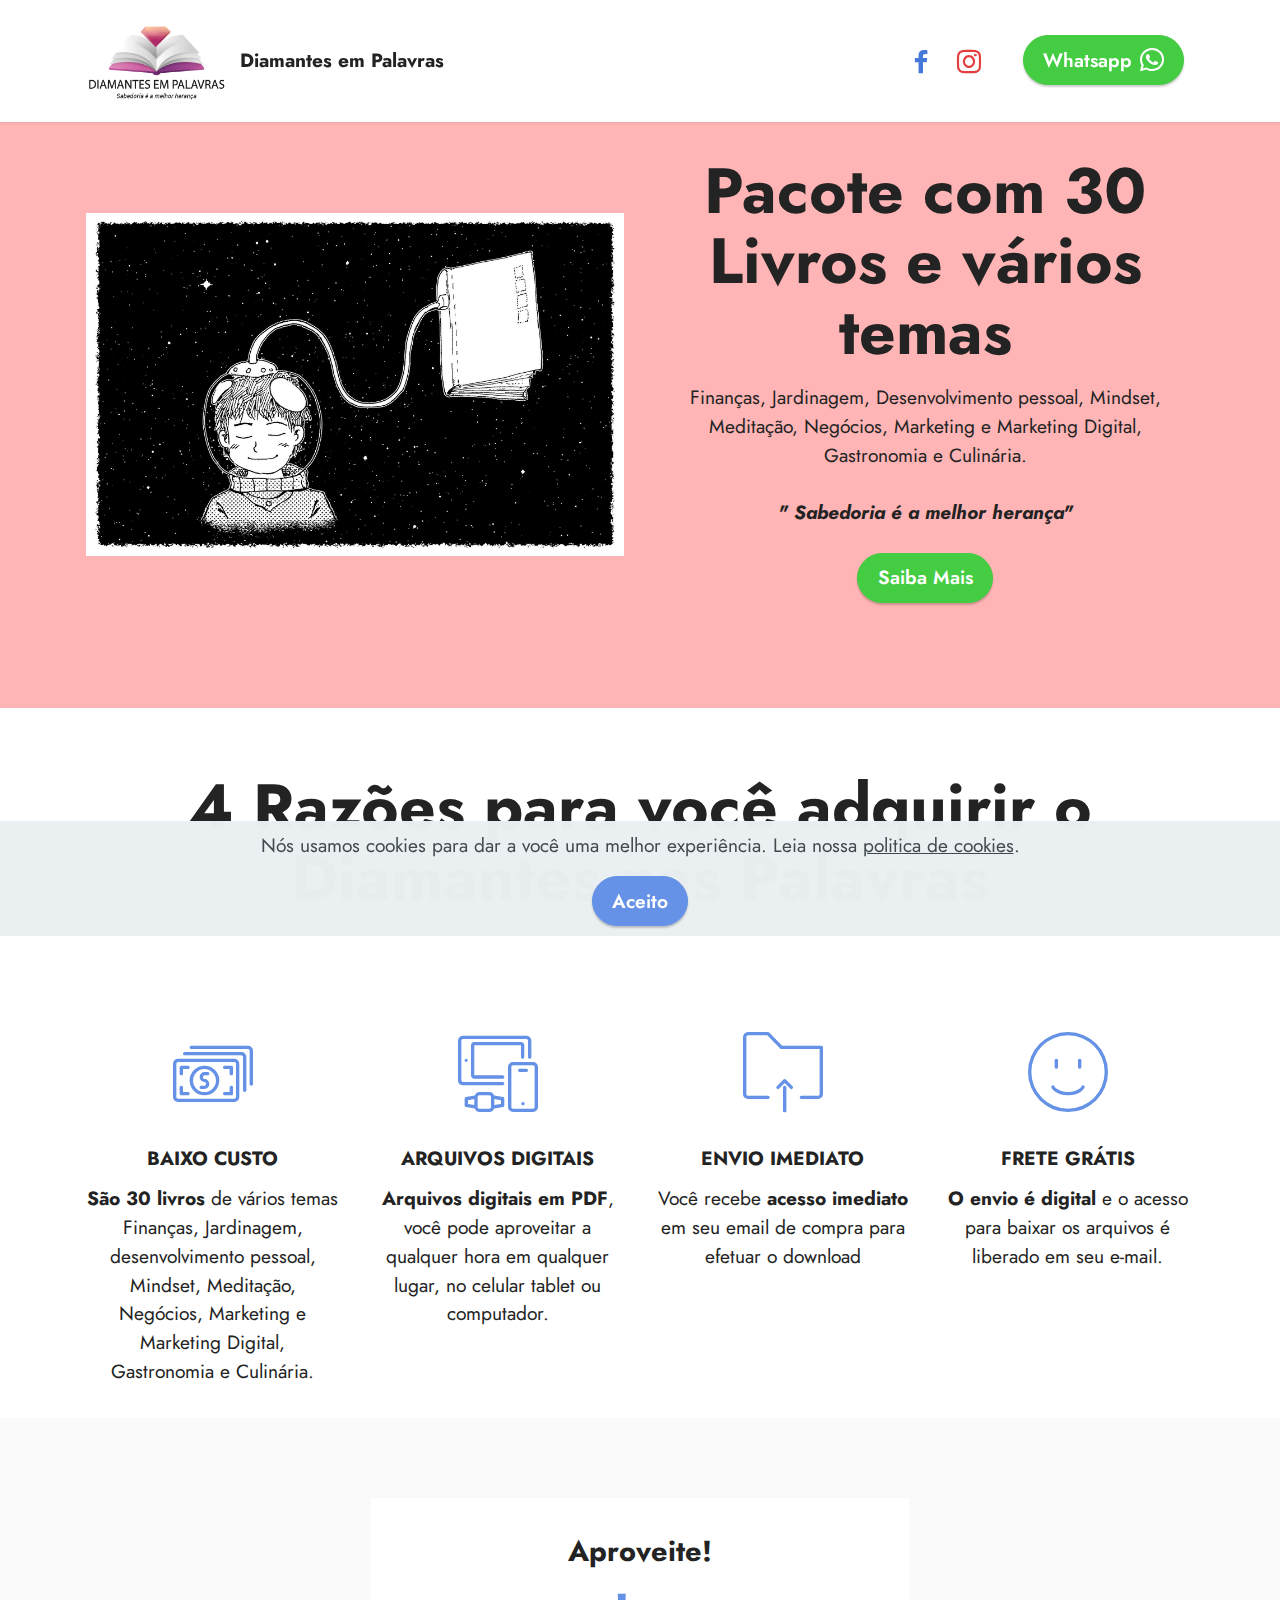
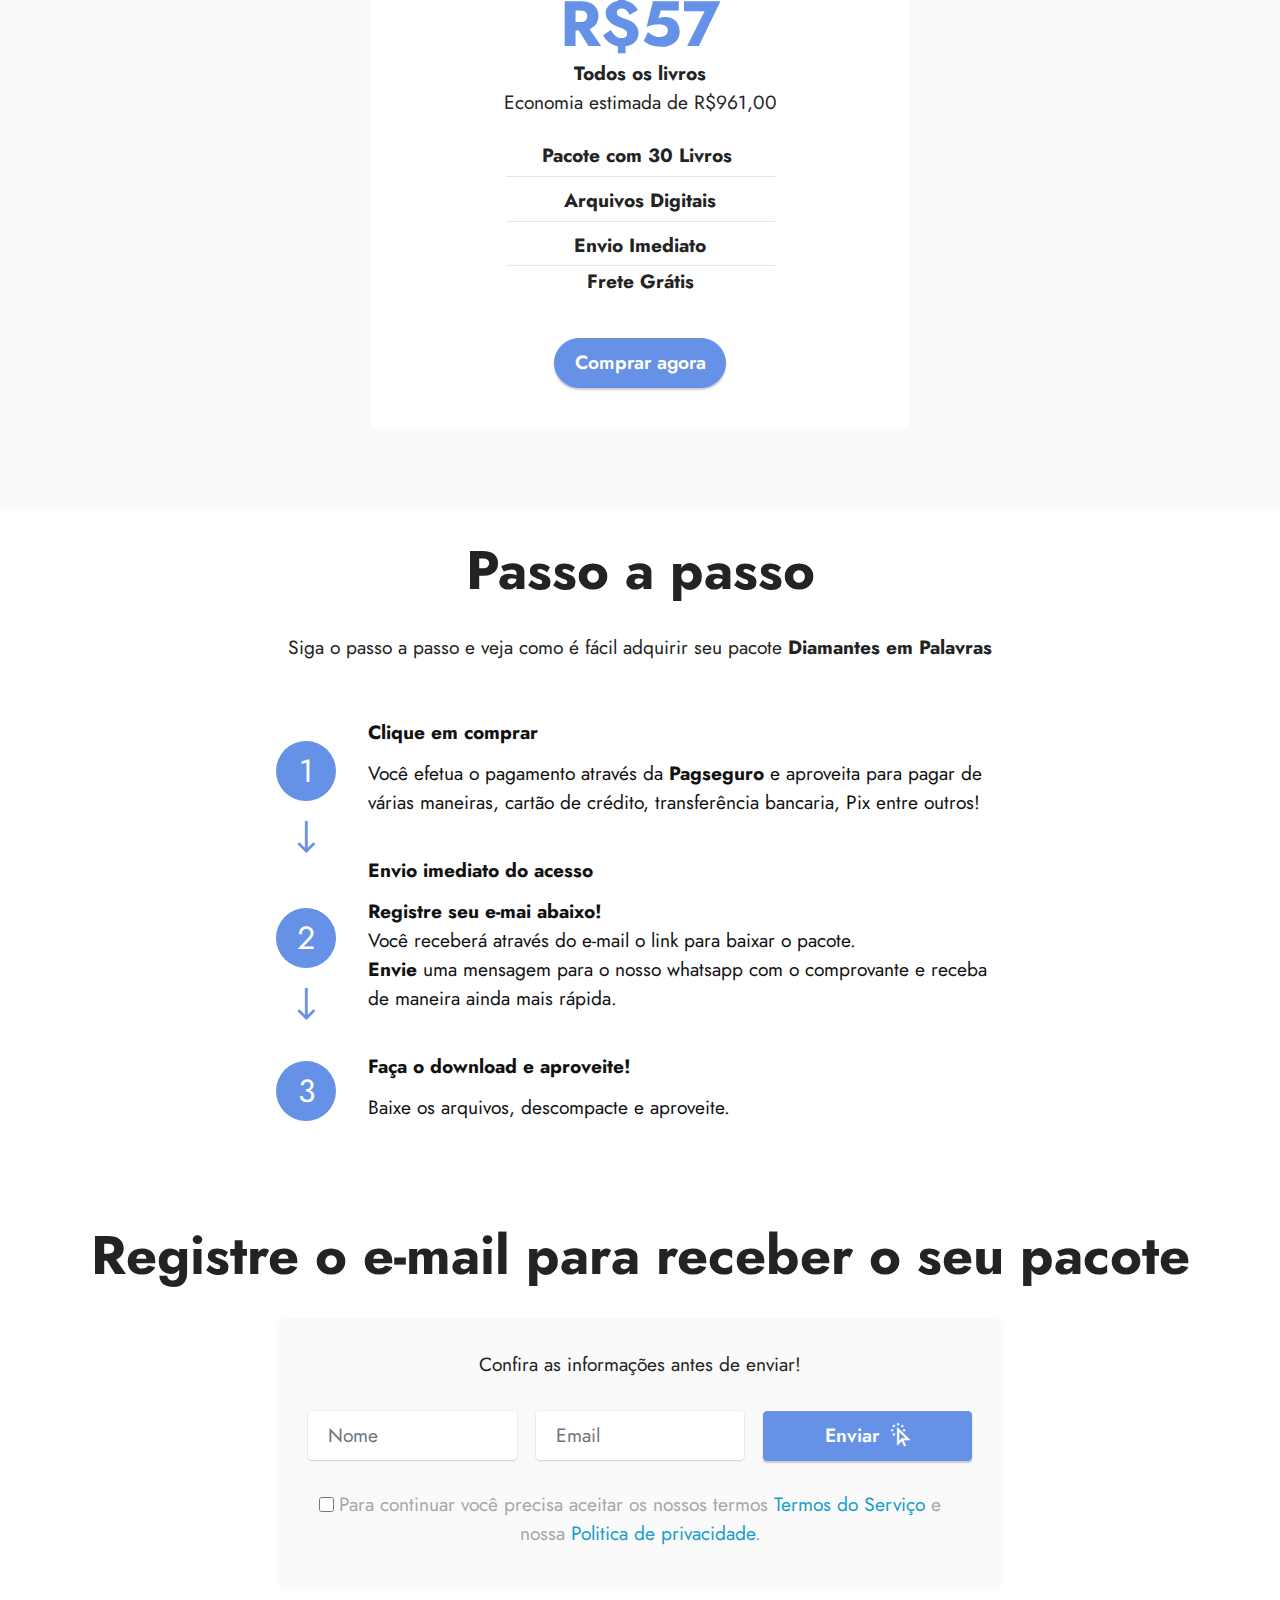
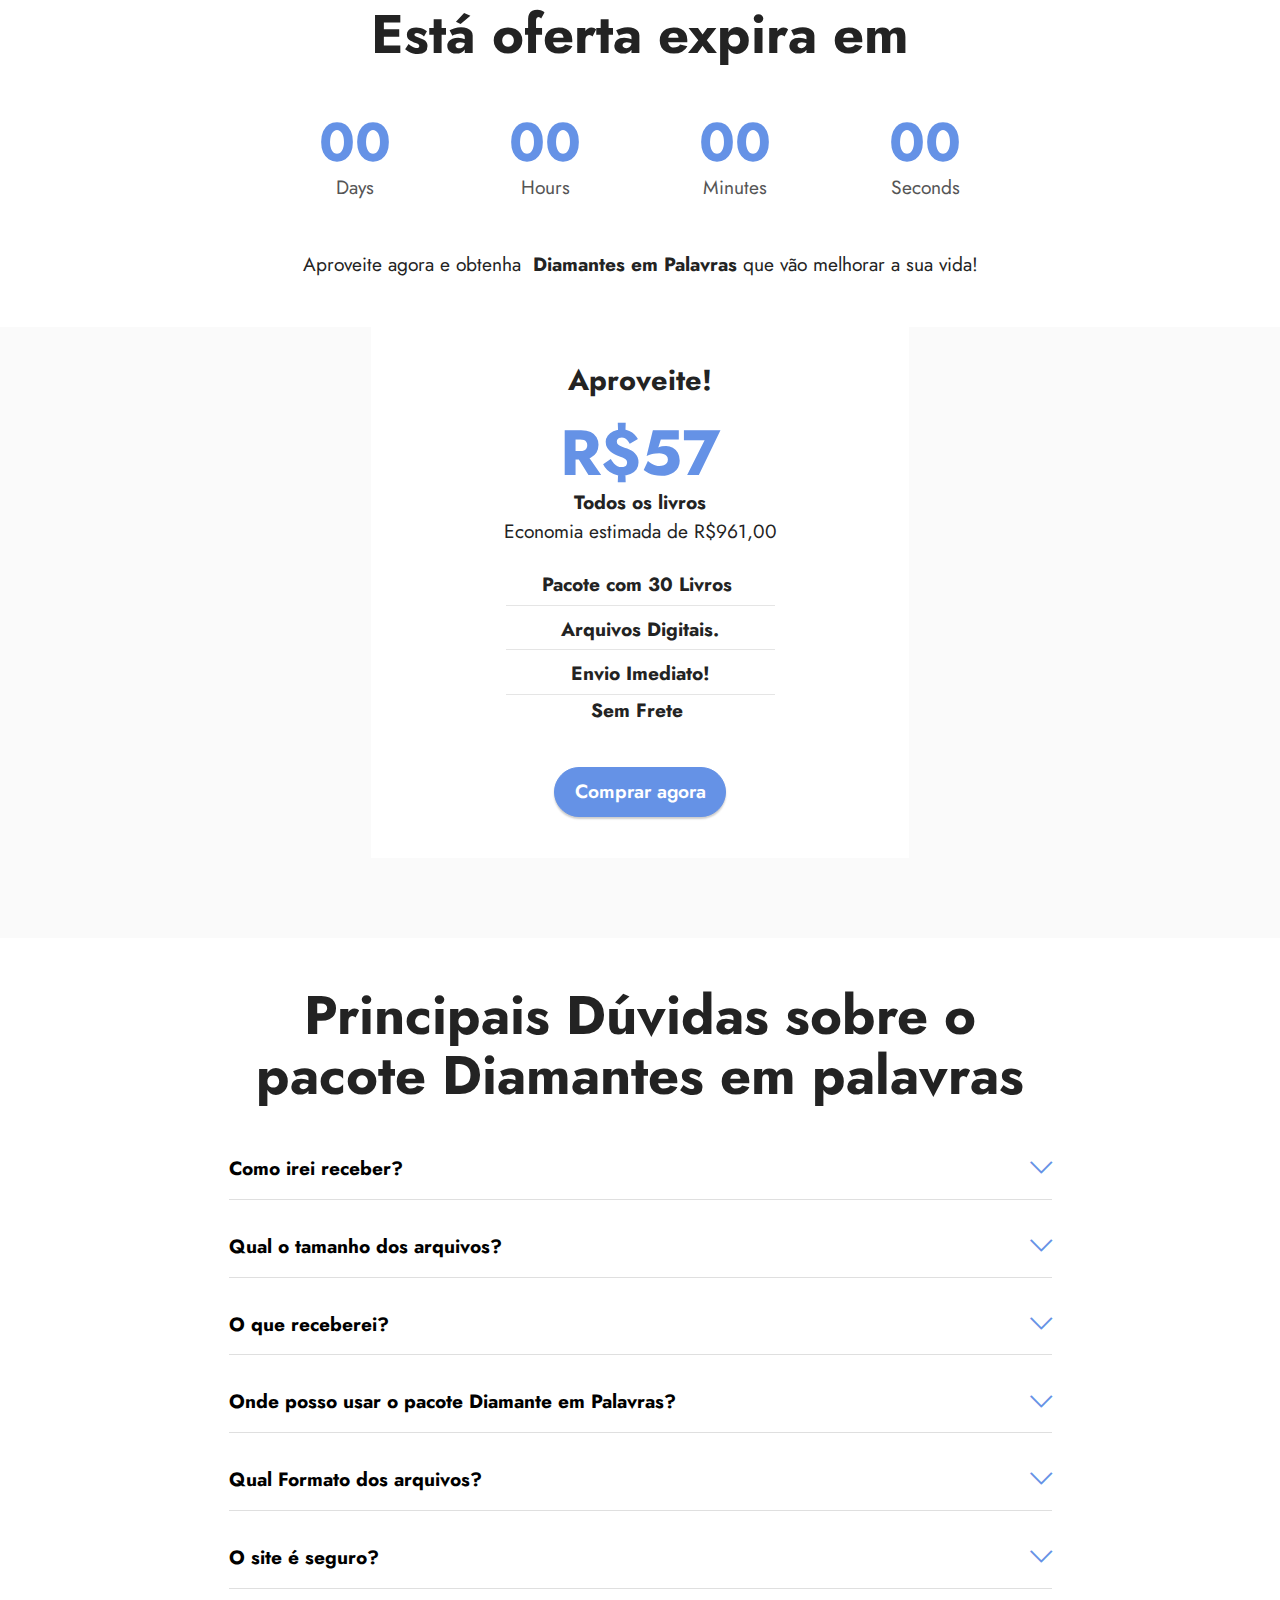
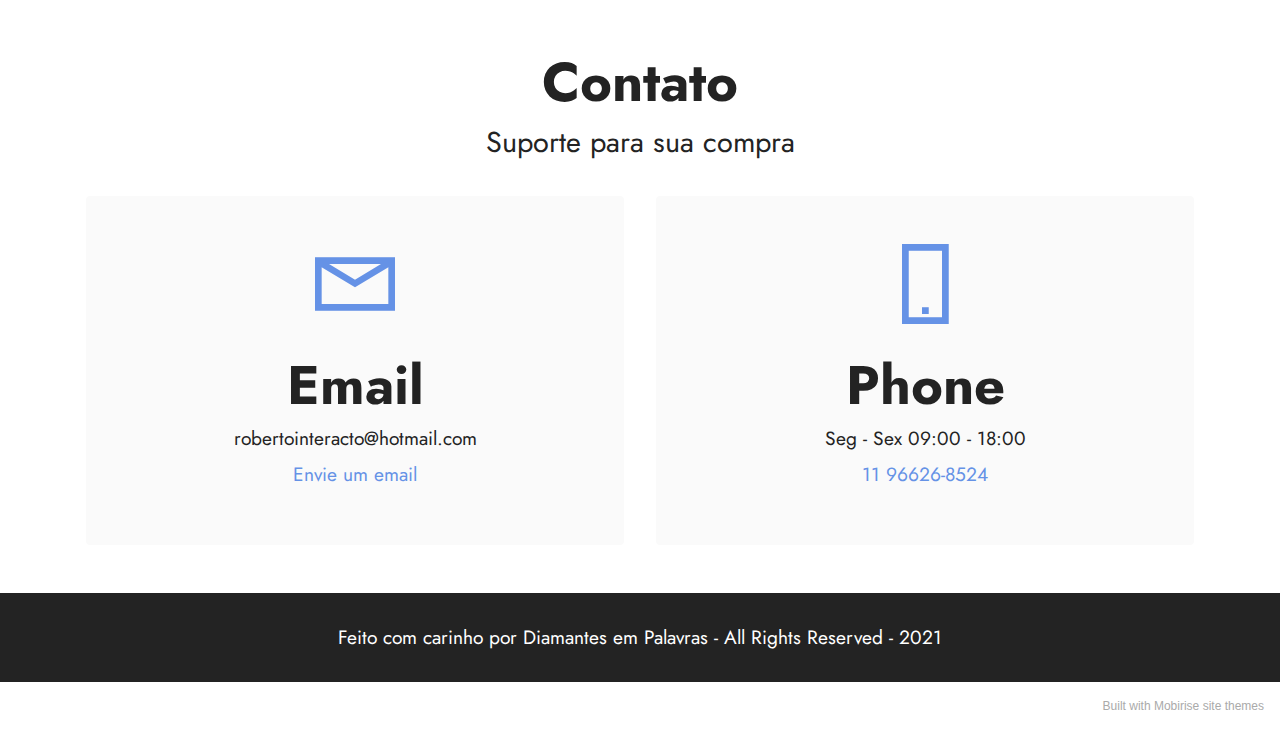
==== commit 194b8205: "create github pages" ====
--- a/index.html
+++ b/index.html
@@ -88,7 +88,7 @@
                 <div class="text-wrapper text-center">
                     <h1 class="mbr-section-title mbr-fonts-style mb-3 display-1"><strong>Pacote com 30 Livros e&nbsp;</strong><strong>vários temas</strong></h1>
                     <p class="mbr-text mbr-fonts-style display-7">Finanças, Jardinagem, Desenvolvimento pessoal, Mindset, Meditação, Negócios, Marketing e Marketing Digital, Gastronomia e Culinária.<br><br><strong><em>" Sabedoria é a melhor herança"</em></strong><br></p>
-                    <div class="mbr-section-btn mt-3"><a class="btn btn-secondary display-7" href="index.html#features4-3">Saiba Mais</a></div>
+                    <div class="mbr-section-btn mt-3"><a class="btn btn-secondary display-7" href="page2.html">Saiba Mais</a></div>
                 </div>
             </div>
         </div>
@@ -188,419 +188,127 @@
     </div>
 </section>
 
-<section class="features4 cid-st6sgF9Z7Q" id="features4-3">
-    
-    <div class="mbr-overlay"></div>
+<section class="features19 cid-st6sGN0iUn" id="features20-8">
+
+    
+    
+    <div class="container">
+        <div class="row justify-content-center">
+            <div class="col-md-12 col-lg-9">
+                <div class="card-wrapper pb-4">
+                    <div class="card-box align-center">
+                        <h4 class="card-title mbr-fonts-style mb-4 display-2">
+                            <strong>Passo a passo</strong></h4>
+                        <p class="mbr-text mbr-fonts-style mb-4 display-7">Siga o passo a passo e veja como é fácil adquirir seu pacote <strong>Diamantes em Palavras</strong></p>
+                        
+                    </div>
+                </div>
+            </div>
+            <div class="col-12 col-md-8">
+                <div class="item mbr-flex">
+                    <div class="icon-box">
+                        <span class="step-number mbr-fonts-style display-5">1</span>
+                    </div>
+                    <div class="text-box">
+                        <h4 class="icon-title card-title mbr-black mbr-fonts-style display-7">
+                            <strong>Clique em comprar</strong></h4>
+                        <h5 class="icon-text mbr-black mbr-fonts-style display-4">Você efetua o pagamento através da <strong>Pagseguro</strong>&nbsp;e aproveita para pagar de várias maneiras, cartão de crédito, transferência bancaria, Pix entre outros!</h5>
+                    </div>
+                </div>
+                <div class="item mbr-flex">
+                    <div class="icon-box">
+                        <span class="step-number mbr-fonts-style display-5">2</span>
+                    </div>
+                    <div class="text-box">
+                        <h4 class="icon-title card-title mbr-black mbr-fonts-style display-7"><strong>Envio imediato do acesso</strong></h4>
+                        <h5 class="icon-text mbr-black mbr-fonts-style display-4"><strong>Registre seu e-mai abaixo!</strong><br>Você receberá através do e-mail o link para baixar o pacote. <br><strong>Envie</strong> uma mensagem para o nosso whatsapp com o comprovante e receba de maneira ainda mais rápida.</h5>
+                    </div>
+                </div>
+                <div class="item mbr-flex last">
+                    <div class="icon-box">
+                        <span class="step-number mbr-fonts-style display-5">3</span>
+                    </div>
+                    <div class="text-box">
+                        <h4 class="icon-title card-title mbr-black mbr-fonts-style display-7">
+                            <strong>Faça o download e aproveite!</strong></h4>
+                        <h5 class="icon-text mbr-black mbr-fonts-style display-4">Baixe os arquivos, descompacte e aproveite.</h5>
+                    </div>
+                </div>
+                
+                
+                
+                
+                
+                
+                
+            </div>
+        </div>
+    </div>
+</section>
+
+<section class="form9 cid-stcbcVAXmO" id="form9-o">
+    
+    
     <div class="container">
         <div class="mbr-section-head">
-            <h4 class="mbr-section-title mbr-fonts-style align-center mb-0 display-2"><strong>Livros do pacote</strong></h4>
-            
-        </div>
-        <div class="row mt-4">
-            <div class="item features-image сol-12 col-md-6 col-lg-4 active">
-                <div class="item-wrapper">
-                    <div class="item-img">
-                        <img src="assets/images/tecnicas-culinrias-le-cordon-blue-diamantes-em-palavras.jpg" alt="" title="" data-slide-to="0">
-                    </div>
-                    <div class="item-content">
-                        <h5 class="item-title mbr-fonts-style display-5"><strong>Gastronomia e Culinária</strong></h5>
-                        
-                        <p class="mbr-text mbr-fonts-style mt-3 display-7">Este livro é a "bíblia" da escola de culinária mais prestigiada do mundo. Com mais de 800 segredos de preparação e técnicas de cozinha, ilustrados passo a passo, inclui também dicas, sugestões e receitas dos tops chefs da escola. - Um guia completo e ilustrado de ingredientes e técnicas.</p>
-                    </div>
-                    
-                </div>
-            </div><div class="item features-image сol-12 col-md-6 col-lg-4">
-                <div class="item-wrapper">
-                    <div class="item-img">
-                        <img src="assets/images/comece-pelo-porque-simon-sinek-diamantes-nas-palavras.jpg" alt="Comece pelo porque - diamantes em palavras - livros a baixo custo" title="" data-slide-to="1">
-                    </div>
-                    <div class="item-content">
-                        <h5 class="item-title mbr-fonts-style display-5"><strong>Negócios e mindset</strong></h5>
-                        
-                        <p class="mbr-text mbr-fonts-style mt-3 display-7">Por que algumas pessoas e organizações são mais inovadoras, admiradas e lucrativas do que outras? Por que algumas despertam grande lealdade por parte de clientes e funcionários?
-<br>Para Simon Sinek, a resposta está no forte senso de propósito que as inspira a darem o melhor de si para uma causa expressiva – o porquê.</p>
-                    </div>
-                    
-                </div>
-            </div>
-            
-            <div class="item features-image сol-12 col-md-6 col-lg-4">
-                <div class="item-wrapper">
-                    <div class="item-img">
-                        <img src="assets/images/o-poder-do-habito-diamantes-em-palavras-1.png" alt="diamantes em palavras , melhores livros a baixo custo" title="">
-                    </div>
-                    <div class="item-content">
-                        <h5 class="item-title mbr-fonts-style display-5"><strong>Desenvolvimento pessoal</strong></h5>
-                        
-                        <p class="mbr-text mbr-fonts-style mt-3 display-7">Durante os últimos dois anos, uma jovem transformou quase todos os aspectos de sua vida. Parou de fumar, correu uma maratona e foi promovida. Em um laboratório, neurologistas descobriram que os padrões dentro do cérebro dela mudaram de maneira fundamental. O poder do hábito!<br></p>
-                    </div>
-                    
-                </div>
-            </div><div class="item features-image сol-12 col-md-6 col-lg-4">
-                <div class="item-wrapper">
-                    <div class="item-img">
-                        <img src="assets/images/o-milagre-da-manha-hal-herold-diamantes-em-palavras-1.jpeg" alt="diamantes em palavras , melhores livros a baixo custo" title="">
-                    </div>
-                    <div class="item-content">
-                        <h5 class="item-title mbr-fonts-style display-5"><strong>Desenvolvimento&nbsp; pessoal</strong></h5>
-                        
-                        <p class="mbr-text mbr-fonts-style mt-3 display-7">O segredo para transformar sua vida antes das 8 horas. O best-seller com mais de 1 milhão de exemplares vendidos no Brasil. Neste novo clássico da autoajuda, Hal Elrod explica os benefícios de acordar cedo e desenvolver todo o nosso potencial e as nossas habilidades. O milagre da manhã permite que o leitor alcance níveis de sucesso jamais imaginados, tanto na vida pessoal quanto profissional.&nbsp;<br></p>
-                    </div>
-                    
-                </div>
-            </div><div class="item features-image сol-12 col-md-6 col-lg-4">
-                <div class="item-wrapper">
-                    <div class="item-img">
-                        <img src="assets/images/o-livro-dos-ressignificados-akapoeta-diamantes-em-palavras.jpg" alt="diamantes em palavras , melhores livros a baixo custo" title="">
-                    </div>
-                    <div class="item-content">
-                        <h5 class="item-title mbr-fonts-style display-5"><strong>Poesia</strong></h5>
-                        
-                        <p class="mbr-text mbr-fonts-style mt-3 display-7">“Em Para ressignificar um grande amor, pude conhecer outra faceta da pessoa incrível que é João. Ele se abre à sensibilidade das palavras, às formas criativas e ilimitadas dos ressignificados e ao jogo de sentimentos que fluem nesta história que ele conta com mãos tão apaixonadas.&nbsp;Matilda foi seu grande amor, e o eu-lírico começa o livro resgatando uma lição importante para todos nós: a tentativa de ressignificar alguém que nos marcou é um movimento necessário para a manutenção da vida.</p>
-                    </div>
-                    
-                </div>
-            </div><div class="item features-image сol-12 col-md-6 col-lg-4">
-                <div class="item-wrapper">
-                    <div class="item-img">
-                        <img src="assets/images/va-cuidar-da-sua-vida-pablo-maral-diamantes-em-palavras.jpg" alt="diamantes em palavras , melhores livros a baixo custo" title="">
-                    </div>
-                    <div class="item-content">
-                        <h5 class="item-title mbr-fonts-style display-5"><strong>Negócios e mindset</strong></h5>
-                        
-                        <p class="mbr-text mbr-fonts-style mt-3 display-7">Esse livro assim com todos os outros que escrevi, não são livros motivacionais e sim ativacionais. O que eu quero dizer com isso é que todas as pessoas tem o seu momento de ir cuidar da sua vida. Adão teve o seu, e eu tive o meu aos nove anos de idade. Talvez você não compreenda, mas foi a melhor coisa que me aconteceu, pois me levou a ser quem eu sou hoje. Neste livro você encontrará capítulos que te levarão ao autoconhecimento, desenvolvimento pessoal, e muitas outras coisas.<br></p>
-                    </div>
-                    
-                </div>
-            </div><div class="item features-image сol-12 col-md-6 col-lg-4">
-                <div class="item-wrapper">
-                    <div class="item-img">
-                        <img src="assets/images/os-segredos-da-mente-milionria-diamantes-em-palavras.png" alt="diamantes em palavras , melhores livros a baixo custo" title="">
-                    </div>
-                    <div class="item-content">
-                        <h5 class="item-title mbr-fonts-style display-5"><strong>Finanças&nbsp;</strong></h5>
-                        
-                        <p class="mbr-text mbr-fonts-style mt-3 display-7">Se as suas finanças andam na corda bamba, talvez esteja na hora de você refletir sobre o que T. Harv Eker chama de "o seu modelo de dinheiro" – um conjunto de crenças que cada um de nós alimenta desde a infância e que molda o nosso destino financeiro, quase sempre nos levando para uma situação difícil.
-<br>Neste livro, Eker mostra como substituir uma mentalidade destrutiva – que você talvez nem perceba que tem – pelos "arquivos de riqueza", 17 modos de pensar e agir que distinguem os ricos das demais pessoas.<br></p>
-                    </div>
-                    
-                </div>
-            </div><div class="item features-image сol-12 col-md-6 col-lg-4">
-                <div class="item-wrapper">
-                    <div class="item-img">
-                        <img src="assets/images/de-0-a-multiplos-7-digitos-juliano-torriani-diamantes-em-palavras.jpg" alt="diamantes em palavras , melhores livros a baixo custo" title="">
-                    </div>
-                    <div class="item-content">
-                        <h5 class="item-title mbr-fonts-style display-5"><strong>Marketing Digital</strong></h5>
-                        
-                        <p class="mbr-text mbr-fonts-style mt-3 display-7"><br>Você quer escalar seu negócio, aumentar as vendas e lucrar com suas campanhas sem perder o ROI? Se a sua resposta foi SIM, DECORE esse livro. Se você tem um negócio digital, é uma agência que atende produtores digitais, ou quer criar o seu negócio na internet eu posso te ajudar a escalar o lucro do seu negócio. Leia este livro até o final que e entenda de uma vez por todas como gerar LUCROS para o seu negócio digital.<br></p>
-                    </div>
-                    
-                </div>
-            </div><div class="item features-image сol-12 col-md-6 col-lg-4">
-                <div class="item-wrapper">
-                    <div class="item-img">
-                        <img src="assets/images/capa-matria.jpeg" alt="diamantes em palavras , melhores livros a baixo custo" title="">
-                    </div>
-                    <div class="item-content">
-                        <h5 class="item-title mbr-fonts-style display-5"><strong>Desenvolvimento pessoal e mindset</strong></h5>
-                        
-                        <p class="mbr-text mbr-fonts-style mt-3 display-7">Carol S. Dweck, ph.D., professora de psicologia na Universidade Stanford e especialista internacional em sucesso e motivação, desenvolveu, ao longo de décadas de pesquisa, um conceito fundamental: a atitude mental com que encaramos a vida, que ela chama de “mindset”, é crucial para o sucesso. Dweck revela de forma brilhante como o sucesso pode ser alcançado pela maneira como lidamos com nossos objetivos.&nbsp;<br></p>
-                    </div>
-                    
-                </div>
-            </div><div class="item features-image сol-12 col-md-6 col-lg-4">
-                <div class="item-wrapper">
-                    <div class="item-img">
-                        <img src="assets/images/a-arte-da-meditao-daniel-goleman-diamantes-em-palavras-1.jpg" alt="diamantes em palavras , melhores livros a baixo custo" title="">
-                    </div>
-                    <div class="item-content">
-                        <h5 class="item-title mbr-fonts-style display-5"><strong>Meditação</strong><br><strong><br></strong></h5>
-                        
-                        <p class="mbr-text mbr-fonts-style mt-3 display-7">Com 300 mil exemplares vendidos no Brasil, A arte da meditação, de Daniel Goleman, o consagrado autor de Foco e Inteligência emocional, nos ensina a tranquilizar a mente, relaxar o corpo, fortalecer o sistema imunológico e aumentar nosso poder de concentração através de quatro tradicionais técnicas de meditação. A meditação é uma das ferramentas mais antigas da humanidade na busca pela paz interior. No mundo de hoje, ela é um recurso inestimável para quem quer aprender a lidar melhor com as pressões do dia a dia, gerenciar o estresse e ter mais qualidade de vida.&nbsp;<br></p>
-                    </div>
-                    
-                </div>
-            </div><div class="item features-image сol-12 col-md-6 col-lg-4">
-                <div class="item-wrapper">
-                    <div class="item-img">
-                        <img src="assets/images/a-sutil-arte-de-ligar-o-foda-se-mark-manson-diamantes-em-palavras.jpeg" alt="diamantes em palavras , melhores livros a baixo custo" title="">
-                    </div>
-                    <div class="item-content">
-                        <h5 class="item-title mbr-fonts-style display-5"><strong>Desenvolvimento pessoal</strong></h5>
-                        
-                        <p class="mbr-text mbr-fonts-style mt-3 display-7">Chega de tentar buscar um sucesso que só existe na sua cabeça. Chega de se torturar para pensar positivo enquanto sua vida vai ladeira abaixo. Chega de se sentir inferior por não ver o lado bom de estar no fundo do poço.<br><br>Mark Manson usa toda a sua sagacidade de escritor e seu olhar crítico para propor um novo caminho rumo a uma vida melhor, mais coerente com a realidade e consciente dos nossos limites. Como um verdadeiro amigo, Mark se senta ao seu lado e diz, olhando nos seus olhos: você não é tão especial. Ele conta umas piadas aqui, dá uns exemplos inusitados ali, joga umas verdades na sua cara e pronto, você já se sente muito mais alerta e capaz de enfrentar esse mundo cão.<br></p>
-                    </div>
-                    
-                </div>
-            </div><div class="item features-image сol-12 col-md-6 col-lg-4">
-                <div class="item-wrapper">
-                    <div class="item-img">
-                        <img src="assets/images/como-criar-um-curso-online-de-sucesso-leadlovers-diamantes-em-palavras.png" alt="diamantes em palavras , melhores livros a baixo custo" title="">
-                    </div>
-                    <div class="item-content">
-                        <h5 class="item-title mbr-fonts-style display-5"><strong>Marketing Digital</strong></h5>
-                        
-                        <p class="mbr-text mbr-fonts-style mt-3 display-7">Você tem algum conhecimento ou interesse específico e sonha em ensinar isso para outras pessoas?
-<br>Já pensou em criar um curso online, mas não sabe por onde começar?
-<br>No Livro “Como Criar um Curso Online do Zero” você tem um Passo a Passo detalhado para tirar essa meta do papel. Os passos vão desde a ideia em si, o planejamento e a execução de cada etapa.
-<br>
-<br>Com o objetivo é descomplicar para que você crie e venda o seu curso o mais rápido possível. Mas, ao mesmo tempo, garantir que o seu material tenha qualidade e transmita valor para quem realmente importa: As pessoas.<br></p>
-                    </div>
-                    
-                </div>
-            </div><div class="item features-image сol-12 col-md-6 col-lg-4">
-                <div class="item-wrapper">
-                    <div class="item-img">
-                        <img src="assets/images/abundancia-steve-kotler-peter-diamandis-diamantes-em-palavras-g-2.webp" alt="diamantes em palavras , melhores livros a baixo custo" title="">
-                    </div>
-                    <div class="item-content">
-                        <h5 class="item-title mbr-fonts-style display-5"><strong>Mindset e Futurismo</strong></h5>
-                        
-                        <p class="mbr-text mbr-fonts-style mt-3 display-7">Proporcionar abundância é o maior desafio da humanidade. Este livro trata de como vencer esse desafio.Desde os primórdios da humanidade, alguns poucos privilegiados vivem de modo que contrasta demais com o da maioria das pessoas. A sabedoria convencional diz que essa disparidade não pode ser anulada. Mas ela vem sendo anulada – e rapidamente.Em Abundância, Peter H. Diamandis, empreendedor que se tornou um inovador pioneiro, e Steven Kotler, premiado escritor de ciências, documentam como o progresso nas áreas de inteligência artificial, robótica, computação infinita, redes de banda larga, manufatura digital, nanomateriais, biologia sintética e muitas tecnologias de crescimento exponencial permitirão que tenhamos, nas próximas duas décadas, ganhos maiores que os dos dois últimos séculos.&nbsp;<br></p>
-                    </div>
-                    
-                </div>
-            </div><div class="item features-image сol-12 col-md-6 col-lg-4">
-                <div class="item-wrapper">
-                    <div class="item-img">
-                        <img src="assets/images/como-evitar-preocupaes-e-comear-a-viver-dale-carnegie-diamantes-em-palavras.jpg" alt="diamantes em palavras , melhores livros a baixo custo" title="">
-                    </div>
-                    <div class="item-content">
-                        <h5 class="item-title mbr-fonts-style display-5"><strong>Desenvolvimento pessoal</strong></h5>
-                        
-                        <p class="mbr-text mbr-fonts-style mt-3 display-7">Um dos escritores mais influentes de todos os tempos, Dale Carnegie mostra neste livro como superar a angústia gerada pela preocupação constante – seja em relação à saúde, ao trabalho, aos relacionamentos ou ao próprio futuro.
-<br>Reunindo interessantes histórias, conselhos práticos e valiosos princípios que podem ser implementados de imediato, ele nos ensina a adotar uma atitude mental voltada para a ação, a eliminar a ansiedade e a lidar com os problemas de forma objetiva e serena.
-<br>“Este livro é uma coleção de receitas bem-sucedidas e testadas ao longo do tempo para remover a preocupação da nossa vida.
-<br>Nosso problema não é a ignorância, mas a inatividade.
-<br>
-<br><br></p>
-                    </div>
-                    
-                </div>
-            </div><div class="item features-image сol-12 col-md-6 col-lg-4">
-                <div class="item-wrapper">
-                    <div class="item-img">
-                        <img src="assets/images/me-poupe-nathalia-arcuri.jpeg" alt="diamantes em palavras , melhores livros a baixo custo" title="">
-                    </div>
-                    <div class="item-content">
-                        <h5 class="item-title mbr-fonts-style display-5"><strong>Finanças</strong></h5>
-                        
-                        <p class="mbr-text mbr-fonts-style mt-3 display-7">Como economizar no dia a dia? Como enfrentar crises econômicas com tranquilidade? <br>Como poupar mesmo ganhando pouco? <br>Quais são os melhores (e os piores) investimentos? <br>Será que está na hora de investir em ações? <br>Como poupar para o futuro sem abrir mão dos desejos e necessidades do presente?
-<br>Para ajudar nesse processo, reuni exemplos práticos, situações reais, planilhas e exercícios, e organizei tudo isso em 10 passos simples para nunca mais faltar dinheiro no seu bolso. Vou te ajudar também a fazer renda extra e a identificar armadilhas perigosas para o seu bolso.</p>
-                    </div>
-                    
-                </div>
-            </div><div class="item features-image сol-12 col-md-6 col-lg-4">
-                <div class="item-wrapper">
-                    <div class="item-img">
-                        <img src="assets/images/antimedo-pablo-maral-diamantes-em-palavras.jpg" alt="diamantes em palavras , melhores livros a baixo custo" title="">
-                    </div>
-                    <div class="item-content">
-                        <h5 class="item-title mbr-fonts-style display-5"><strong>Desenvolvimento pessoal e Mindset</strong></h5>
-                        
-                        <p class="mbr-text mbr-fonts-style mt-3 display-7">O medo é a distância que você tem daquilo que nasceu para fazer. Quer mudar a rota da sua vida, agora? Você precisa saber que um dos maiores medos do mundo, é o da morte. Quem tem medo de morrer, também tem medo de viver. Neste livro você encontrará a fórmula do antimedo para ter uma vida plena, chegar em seu estado desejado e alcançar resultados inimagináveis se desbloqueando emocionalmente daquilo que antes o paralisava. Seu maior bloqueio tem intimidade com o seu propósito de vida. Seus Pensamentos te definem, e você precisa de ação para construir novos modelos mentais. Utilize o seu recurso mais poderoso para trabalhar a seu favor. Sabe que recurso é esse? Você está pronto para produzir tarefas assertivas? Essa é a garantia que você definitivamente abandonará o grupo de 98% da população mundial, que vive com medo.<br></p>
-                    </div>
-                    
-                </div>
-            </div><div class="item features-image сol-12 col-md-6 col-lg-4">
-                <div class="item-wrapper">
-                    <div class="item-img">
-                        <img src="assets/images/como-criar-um-blog-corporativo-rd-diamantes-em-palavras.png" alt="diamantes em palavras , melhores livros a baixo custo" title="">
-                    </div>
-                    <div class="item-content">
-                        <h5 class="item-title mbr-fonts-style display-5"><strong>Como criar um blog corporativo</strong></h5>
-                        
-                        <p class="mbr-text mbr-fonts-style mt-3 display-7">“Marketing Digital? Bom, antes de tudo você vai precisar criar um blog”
-<br>Nos últimos tempos essa frase ficou bastante usual. Isso porque uma característica comum presente em todas as estratégias de Inbound Marketing de sucesso é a produção de conteúdo. Sabemos que há várias formas de produzir esses conteúdos para atrair novos clientes e/ou se relacionar com os atuais, mas nada costuma ser tão bom para um start inicial como criar um blog.
-<br>A Resultados Digitais é um exemplo vivo disso. Antes ainda do lançamento do RD Station, decidimos fazer um blog sobre Marketing Digital para iniciar nossa estratégia de conteúdo.
-<br>Para criar um blog para sua empresa, você precisa de um CMS (Content Management System ou Sistema de Gerenciamento de Conteúdo).<br></p>
-                    </div>
-                    
-                </div>
-            </div><div class="item features-image сol-12 col-md-6 col-lg-4">
-                <div class="item-wrapper">
-                    <div class="item-img">
-                        <img src="assets/images/mais-esperto-que-o-diabo-napoleon-hill-diamantes-em-palavras.png" alt="diamantes em palavras , melhores livros a baixo custo" title="">
-                    </div>
-                    <div class="item-content">
-                        <h5 class="item-title mbr-fonts-style display-5"><strong>Négocios e Sucesso</strong></h5>
-                        
-                        <p class="mbr-text mbr-fonts-style mt-3 display-7">Como buscar uma vida cheia de realizações, valorizando a felicidade e a liberdade? Essa pergunta e muitas outras são respondidas pelo próprio Diabo, que se autodenomina "Sua Majestade", de acordo com Napoleon Hill. O seu propósito, escrito com suas próprias palavras, é ajudar o ser humano a descobrir o seu real potencial, desvendando as armadilhas mentais que os homens e as mulheres deste mundo criam para si mesmos, sabotando a sua própria liberdade e o seu próprio direito de viver uma vida cheia de desafios, alegria e liberdade. Escrito em 1938, após uma das maiores crises econômicas, e precedendo a Segunda Guerra Mundial, este livro não somente é uma fonte de inspiração e coragem, mas deve ser considerado um manual para todas aquelas pessoas que desejam o sucesso.<br></p>
-                    </div>
-                    
-                </div>
-            </div><div class="item features-image сol-12 col-md-6 col-lg-4">
-                <div class="item-wrapper">
-                    <div class="item-img">
-                        <img src="assets/images/o-ciclo-do-sucesso-bryan-tracy-diamantes-em-palavras-1.webp" alt="diamantes em palavras , melhores livros a baixo custo" title="">
-                    </div>
-                    <div class="item-content">
-                        <h5 class="item-title mbr-fonts-style display-5"><strong>Desenvolvimento pessoal e Sucesso</strong></h5>
-                        
-                        <p class="mbr-text mbr-fonts-style mt-3 display-7">O seu nível de autoconfiança determina o tamanho das metas que você estabelece, a energia e a determinação que serão despendidas para atingi-las, e quanta persistência será aplicada para superar os obstáculos. Neste livro poderoso e prático, baseado no trabalho do autor com mais de 5 milhões de executivos, empreendedores, profissionais de vendas e pessoas ambiciosas em mais de sessenta países, você aprenderá como desenvolver uma autoconfiança imperturbável em todas as áreas da vida.O ciclo do sucesso explica como aumentar o seu "condicionamento mental" pensando como os profissionais de ponta em cada ramo de negócios.&nbsp;<br></p>
-                    </div>
-                    
-                </div>
-            </div><div class="item features-image сol-12 col-md-6 col-lg-4">
-                <div class="item-wrapper">
-                    <div class="item-img">
-                        <img src="assets/images/o-jeito-harvard-de-ser-feliz-shawn-achor-diamantes-em-palavras.jpg" alt="diamantes em palavras , melhores livros a baixo custo" title="">
-                    </div>
-                    <div class="item-content">
-                        <h5 class="item-title mbr-fonts-style display-5"><strong>Desenvolvimento pessoal e Mindfullnes</strong></h5>
-                        
-                        <p class="mbr-text mbr-fonts-style mt-3 display-7">A sabedoria popular diz que se nos empenharmos teremos sucesso, e se tivermos sucesso, então poderemos ser felizes. Se pudéssemos encontrar aquele emprego dos sonhos, ter mais uma promoção, perder aqueles três quilos, a felicidade viria. Mas descobertas recentes no campo da psicologia positiva têm demonstrado que essa fórmula funciona na verdade de maneira inversa: é a felicidade que impulsiona o sucesso, e não o contrário. Quando somos positivos, o nosso cérebro se envolve mais, torna-se mais criativo, motivado, energizado, resiliente e produtivo no trabalho.<br></p>
-                    </div>
-                    
-                </div>
-            </div><div class="item features-image сol-12 col-md-6 col-lg-4">
-                <div class="item-wrapper">
-                    <div class="item-img">
-                        <img src="assets/images/o-milagre-da-manha-hal-herold-diamantes-em-palavras.jpeg" alt="diamantes em palavras , melhores livros a baixo custo" title="">
-                    </div>
-                    <div class="item-content">
-                        <h5 class="item-title mbr-fonts-style display-5"><strong>Desenvolvimento pessoal</strong></h5>
-                        
-                        <p class="mbr-text mbr-fonts-style mt-3 display-7">O milagre da manhã permite que o leitor alcance níveis de sucesso jamais imaginados, tanto na vida pessoal quanto profissional. A mudança de hábitos e a nova rotina matinal proposta por Hal vão proporcionar melhorias significativas na saúde, na felicidade, nos relacionamentos, nas finanças, na espiritualidade ou quaisquer outras áreas que necessitem ser aprimoradas.E se você acordasse amanhã e percebesse que tem o poder de modificar qualquer área da sua vida? Acordando todo dia e praticando o desafio de transformação de vida de trinta dias de O milagre da manhã, você começará cada dia com níveis extraordinários de disciplina.<br></p>
-                    </div>
-                    
-                </div>
-            </div><div class="item features-image сol-12 col-md-6 col-lg-4">
-                <div class="item-wrapper">
-                    <div class="item-img">
-                        <img src="assets/images/o-poder-da-ao-paulo-vieira-diamantes-em-palavras.webp" alt="diamantes em palavras , melhores livros a baixo custo" title="">
-                    </div>
-                    <div class="item-content">
-                        <h5 class="item-title mbr-fonts-style display-5"><strong>Sucesso e Negócios</strong></h5>
-                        
-                        <p class="mbr-text mbr-fonts-style mt-3 display-7">Acorde para os objetivos que quer conquistar. Já aconteceu a você de se olhar no espelho e não gostar daqueles quilos a mais? De observar seu momento profissional somente com frustração? De se sentir desconectado dos seus familiares, dos seus amigos? Se você acha que essas são situações normais, pense de novo! Só porque isso acontece com várias pessoas não quer dizer que a vida deva ser assim. Só porque algo se torna comum, não significa que seja normal! Neste livro, Paulo Vieira lhe convida a quebrar o ciclo vicioso e iniciar um caminho de realização.<br></p>
-                    </div>
-                    
-                </div>
-            </div><div class="item features-image сol-12 col-md-6 col-lg-4">
-                <div class="item-wrapper">
-                    <div class="item-img">
-                        <img src="assets/images/marketing-de-conteudo-e-dados-diamantes-em-palavras-1.png" alt="diamantes em palavras , melhores livros a baixo custo" title="" data-slide-to="20">
-                    </div>
-                    <div class="item-content">
-                        <h5 class="item-title mbr-fonts-style display-5"><strong>Marketing Digital</strong></h5>
-                        
-                        <p class="mbr-text mbr-fonts-style mt-3 display-7">A cada dia, inúmeros dados e informações são gerados a partir das suas ações de Marketing e das interações dos usuários com os seus canais.
-<br>
-<br>Esses dados, além de dizerem muito a respeito da saúde da sua estratégia, podem ser usados como uma referência para a tomada de decisões e para novas ideias de ações.
-<br>
-<br>Inúmeras empresas já produzem os seus conteúdos baseados na análise e visualização de dados estratégicos, e com isso, têm gerado resultados ainda mais incríveis!
-<br>
-<br><br></p>
-                    </div>
-                    
-                </div>
-            </div><div class="item features-image сol-12 col-md-6 col-lg-4">
-                <div class="item-wrapper">
-                    <div class="item-img">
-                        <img src="assets/images/quem-pensa-enriquece-napoleon-hill-diamantes-em-palavras.png" alt="diamantes em palavras , melhores livros a baixo custo" title="" data-slide-to="20">
-                    </div>
-                    <div class="item-content">
-                        <h5 class="item-title mbr-fonts-style display-5"><strong>Finanças e Mindset</strong></h5>
-                        
-                        <p class="mbr-text mbr-fonts-style mt-3 display-7">Todos querem ficar ricos. Poucos conseguem. Qual será o segredo, a fórmula que cria milionários?Por vinte anos, Napoleon Hill, autor de Quem pensa enriquece, se dedicou a descobri-la. E conseguiu.Ele acompanhou de perto a ascensão de 500 das maiores fortunas do mundo. Convivendo com mitos como Henry Ford, Theodore Roosevelt, King Gillette e John Rockefeller, o autor encontrou 15 características comuns a todos esses grandes vencedores.Quem pensa enriquece, principal fruto das idéias de Napoleon Hill, é um dos maiores bestsellers do mercado editorial, com mais de 30 milhões de exemplares vendidos no mundo. Uma obra atemporal que vem ajudando pessoas comuns a se tornarem ricas e poderosas.<br></p>
-                    </div>
-                    
-                </div>
-            </div><div class="item features-image сol-12 col-md-6 col-lg-4">
-                <div class="item-wrapper">
-                    <div class="item-img">
-                        <img src="assets/images/seja-assertivo-vera-martins-diamantes-em-palavras-1.jpeg" alt="diamantes em palavras , melhores livros a baixo custo" title="" data-slide-to="20">
-                    </div>
-                    <div class="item-content">
-                        <h5 class="item-title mbr-fonts-style display-5"><strong>Desenvolvimento pessoal</strong></h5>
-                        
-                        <p class="mbr-text mbr-fonts-style mt-3 display-7">Você é do tipo de pessoa que tem dificuldade para dizer não?Fica quieto ou concorda com o outro numa situação polêmica, para não arrumar confusão?Tem sensação que está "engolindo sapo" com frequência?Ou você é do tipo que " bate e depois pede desculpas", arrependido do que fez?Tem mais facilidade para criticar do que elogiar a si e ao outro?A ganhar um presente pensa que querem lhe seduzir?Não tem paciência para ouvir?Não desiste até que concordem com você, ou seja, vence pela insistência?Se respondeu sim para uma destas questões, este livro poderá ajudar.<br></p>
-                    </div>
-                    
-                </div>
-            </div><div class="item features-image сol-12 col-md-6 col-lg-4">
-                <div class="item-wrapper">
-                    <div class="item-img">
-                        <img src="assets/images/os-cdigos-do-milho-pablo-maral-diamantes-em-palavras-1.jpeg" alt="diamantes em palavras , melhores livros a baixo custo" title="" data-slide-to="20">
-                    </div>
-                    <div class="item-content">
-                        <h5 class="item-title mbr-fonts-style display-5"><strong>Finaças e Negócios</strong></h5>
-                        
-                        <p class="mbr-text mbr-fonts-style mt-3 display-7">Várias pessoas ouvem todos os dias muitos códigos, mas elas não sabem como decifrá-los porque a maioria delas foi programada para viver na estabilidade. <br>Contudo, para você bater o milhão, você precisa decifrar os códigos, abandonar a estabilidade, focar na prosperidade e transbordar essas verdades, que aos olhos dos ignorantes, parecem não ter nenhum efeito. <br>Isso porque eles não sabem o que trazer com elas.<br></p>
-                    </div>
-                    
-                </div>
-            </div><div class="item features-image сol-12 col-md-6 col-lg-4">
-                <div class="item-wrapper">
-                    <div class="item-img">
-                        <img src="assets/images/seja-foda-caio-carneiro-diamantes-em-palavras.webp" alt="diamantes em palavras , melhores livros a baixo custo" title="" data-slide-to="20">
-                    </div>
-                    <div class="item-content">
-                        <h5 class="item-title mbr-fonts-style display-5"><strong>Negócios e Mindset</strong></h5>
-                        
-                        <p class="mbr-text mbr-fonts-style mt-3 display-7">Aposto que você quer, no final da sua vida, olhar para trás, bater no peito com o coração cheio de felicidade, sem falsa modéstia, com plena convicção e serenidade, e dizer: minha vida foi FODA. Mas calma, encontrar este livro é só o começo. Agora, você precisa levá-lo com você. Com ele, você vai aprender comportamentos e atitudes necessários para conquistar, em todos os aspectos da sua vida, resultados incríveis. Ele vai provocar e inspirar você não só a ter o espírito elevado e sonhar com coisas inimagináveis, mas também se tornar consciente do que precisa fazer para realizar cada um desses sonhos. Vamos juntos?<br></p>
-                    </div>
-                    
-                </div>
-            </div><div class="item features-image сol-12 col-md-6 col-lg-4">
-                <div class="item-wrapper">
-                    <div class="item-img">
-                        <img src="assets/images/transformando-suor-em-ouro-bernardinho-diamantes-em-palavras.jpg" alt="diamantes em palavras , melhores livros a baixo custo" title="" data-slide-to="20">
-                    </div>
-                    <div class="item-content">
-                        <h5 class="item-title mbr-fonts-style display-5"><strong>Sucesso e Mindset</strong></h5>
-                        
-                        <p class="mbr-text mbr-fonts-style mt-3 display-7">Obstinado, persistente, perfeccionista e motivador, Bernardinho se tornou o maior técnico de vôlei da história do Brasil – e um dos grandes treinadores do esporte coletivo em todo o mundo. Transformando suor em ouro é a história de Bernardinho contada por ele mesmo, desde os tempos de jogador até a consagração como técnico com o ouro olímpico.
-<br>
-<br>Mais do que relatar uma epopeia esportiva emocionante, o livro apresenta facetas desconhecidas do treinador ao mostrar em detalhes como Bernardinho burilou o método que batizou de Roda da Excelência.<br></p>
-                    </div>
-                    
-                </div>
-            </div><div class="item features-image сol-12 col-md-6 col-lg-4">
-                <div class="item-wrapper">
-                    <div class="item-img">
-                        <img src="assets/images/pai-rico-pai-pobre-robert-t-kyosaki-diamantes-em-palavras.webp" alt="diamantes em palavras , melhores livros a baixo custo" title="" data-slide-to="20">
-                    </div>
-                    <div class="item-content">
-                        <h5 class="item-title mbr-fonts-style display-5"><strong>Finanças</strong></h5>
-                        
-                        <p class="mbr-text mbr-fonts-style mt-3 display-7">A escola prepara as crianças para o mundo real? Essa é a primeira pergunta com a qual o leitor se depara neste livro. O recado é ousado e direto: boa formação e notas altas não bastam para assegurar o sucesso de alguém. O mundo mudou; a maioria dos jovens tem cartão de crédito, antes mesmo de concluir os estudos, e nunca teve aula sobre dinheiro, investimentos, juros etc. Ou seja, eles vão para a escola, mas continuam financeiramente improficientes, despreparados para enfrentar um mundo que valoriza mais as despesas do que a poupança.Para o autor, o conselho mais perigoso que se pode dar a um jovem nos dias de hoje é: “Vá para a escola, tire notas altas e depois procure um trabalho seguro.”&nbsp;<br></p>
-                    </div>
-                    
-                </div>
-            </div><div class="item features-image сol-12 col-md-6 col-lg-4">
-                <div class="item-wrapper">
-                    <div class="item-img">
-                        <img src="assets/images/5-cuidados-essenciais-com-suculentas-e-cactos-isabel-ortiz-diamantes-em-palavras-3.jpeg" alt="diamantes em palavras , melhores livros a baixo custo" title="" data-slide-to="20">
-                    </div>
-                    <div class="item-content">
-                        <h5 class="item-title mbr-fonts-style display-5"><strong>Jardinagem</strong><strong><br></strong></h5>
-                        
-                        <p class="mbr-text mbr-fonts-style mt-3 display-7">Quando pensamos em plantas, associamos a
-ideia de relaxamento, beleza e saúde. Aqueles
-que admiram a natureza sempre as relacionam a
-<br>tranquilidade, aconchego e alegria. <br>Por esse
-motivo desejamos estar cercados por ela.
-<br>Trazemos para nosso lar ou local de trabalho um
-vaso, uma flor, um arranjo para enfeitar o
-ambiente, quebrar sua rigidez e também
-<br>desfrutar dos benefícios que o contato com as
-plantas nos proporciona.
-<br>Sendo assim, imaginem o quão frustrante é não
-conseguir manter um vaso com uma planta
-<br>saudável e que floresça com perfeição. A autora nesse livro ensina os 5 cuidados essenciais para todos conseguirem cuidar,&nbsp; manter e aproveitar as plantas por muito mais tempo.<br></p>
-                    </div>
-                    
-                </div>
-            </div>
-
-        </div>
-    </div>
-</section>
-
-<section class="pricing2 cid-st9AGDtBzL" id="pricing2-j">
+            <h3 class="mbr-section-title mbr-fonts-style align-center mb-0 display-2"><strong>Registre o e-mail para&nbsp;</strong><strong>receber o seu pacote</strong></h3>
+            
+        </div>
+        <div class="row justify-content-center mt-4">
+            <div class="col-lg-8 mx-auto mbr-form" data-form-type="formoid">
+                <form action="https://mobirise.eu/" method="POST" class="mbr-form form-with-styler mx-auto" data-form-title="Form Name"><input type="hidden" name="email" data-form-email="true" value="mC4dE5J6k3vF0+iS2LBns4S4nHbhFuex3w05GwnE3RYn64BdF0Eqd7y7hio7RNw+v0K/jC4s/3rVMABDAlwu9HYfDnyzHR5heLZv/S9/qz6CvkBNCtC+tFRA86Uz0z9X">
+                    <div class="row">
+                        <div hidden="hidden" data-form-alert="" class="alert alert-success col-12">Obrigado pela sua compra, em breve receberá seu pacote Diamantes em Palavras no email registrado!</div>
+                        <div hidden="hidden" data-form-alert-danger="" class="alert alert-danger col-12">Oops...! some problem!</div>
+                    </div>
+                    <div class="dragArea row">
+                        <div class="col-lg-12">
+                            <p class="mbr-text mbr-fonts-style align-center mb-4 display-7"> Confira as informações antes de enviar!</p>
+                        </div>
+                        <div class="col-lg-4 col-md-12 col-sm-12 form-group" data-for="name">
+                            <input type="text" name="name" placeholder="Nome" data-form-field="name" class="form-control" value="" id="name-form9-o">
+                        </div>
+                        <div data-for="email" class="col-lg-4 col-md-12 col-sm-12 form-group">
+                            <input type="email" name="email" placeholder="Email" data-form-field="email" class="form-control" value="" id="email-form9-o">
+                        </div>
+                        <div class="col-lg-4 col-md-12 col-sm-12 mbr-section-btn align-center"><button type="submit" class="btn btn-primary display-4"><span class="mobi-mbri mobi-mbri-cursor-click mbr-iconfont mbr-iconfont-btn"></span>Enviar</button></div>
+                    </div>
+                <span class="gdpr-block">
+<label>
+<span class="textGDPR display-7" style="color: #a7a7a7"><input type="checkbox" name="gdpr" id="gdpr-form9-o" required="">Para continuar você precisa aceitar os nossos termos <a style="color: #149dcc; text-decoration: none;" href="terms.html">Termos do Serviço</a> e nossa <a style="color: #149dcc; text-decoration: none;" href="policy.html">Politica de privacidade</a>.</span>
+</label>
+</span></form>
+            </div>
+        </div>
+    </div>
+</section>
+
+<section class="countdown3 cid-st6sSW71j2" id="countdown3-9">
+    
+    
+    <div class="container">
+        <div class="row justify-content-center">
+            <div class="col-lg-8">
+                <h3 class="mbr-section-title mb-5 align-center mbr-fonts-style display-2">
+                    <strong>Está oferta expira em</strong></h3>
+                
+                <div class="countdown-cont align-center mb-5">
+                    <div class="daysCountdown col-xs-3 col-sm-3 col-md-3" title="Days"></div>
+                    <div class="hoursCountdown col-xs-3 col-sm-3 col-md-3" title="Hours"></div>
+                    <div class="minutesCountdown col-xs-3 col-sm-3 col-md-3" title="Minutes"></div>
+                    <div class="secondsCountdown col-xs-3 col-sm-3 col-md-3" title="Seconds"></div>
+                    <div class="countdown" data-due-date="2021/07/30"></div>
+                </div>
+                <p class="mbr-text mb-5 align-center mbr-fonts-style display-7">
+                    Aproveite agora e obtenha&nbsp; <strong>Diamantes em Palavras</strong> que vão melhorar a sua vida!</p>
+                
+                
+            </div>
+        </div>
+    </div>
+</section>
+
+<section class="pricing2 cid-st9NaqDGSc" id="pricing2-l">
     
 
     
@@ -619,7 +327,7 @@
                     <div class="plan-body">
                         <div class="plan-list mb-4">
                             <ul class="list-group mbr-fonts-style list-group-flush display-7">
-                                <li class="list-group-item"><strong>Pacote com 30 Livros&nbsp;</strong></li><li class="list-group-item"><strong>Arquivos Digitais.</strong></li><li class="list-group-item"><strong>Envio Imediato! </strong><br></li><strong>Frete Grátis</strong>
+                                <li class="list-group-item"><strong>Pacote com 30 Livros&nbsp;</strong></li><li class="list-group-item"><strong>Arquivos Digitais.</strong></li><li class="list-group-item"><strong>Envio Imediato! </strong><br></li><strong>Sem Frete&nbsp;</strong>
                             </ul>
                         </div>
                         <div class="mbr-section-btn text-center"><a href="https://pag.ae/7W_m2dyKr" class="btn btn-primary display-4">Comprar agora</a></div>
@@ -629,196 +337,6 @@
             
             
             
-        </div>
-    </div>
-</section>
-
-<section class="form9 cid-stcbcVAXmO" id="form9-o">
-    
-    
-    <div class="container">
-        <div class="mbr-section-head">
-            <h3 class="mbr-section-title mbr-fonts-style align-center mb-0 display-2"><strong>Registre o e-mail para&nbsp;</strong><strong>receber o seu pacote</strong></h3>
-            
-        </div>
-        <div class="row justify-content-center mt-4">
-            <div class="col-lg-8 mx-auto mbr-form" data-form-type="formoid">
-                <form action="https://mobirise.eu/" method="POST" class="mbr-form form-with-styler mx-auto" data-form-title="Form Name"><input type="hidden" name="email" data-form-email="true" value="D4KMWhugygujQWT9UZYDiKZ/E/TUaOGPFettYl161Fgm3RbCPgJ2e+z7vHNpnCrRYpbRMcMBJ2OHuRS/dgZ8Vmua7C9wX6PrVDaCtRm9q2U8Ge02gxOW57IbQihX/6k3">
-                    <div class="row">
-                        <div hidden="hidden" data-form-alert="" class="alert alert-success col-12">Obrigado pela sua compra, em breve receberá seu pacote Diamantes em Palavras no email registrado!</div>
-                        <div hidden="hidden" data-form-alert-danger="" class="alert alert-danger col-12">Oops...! some problem!</div>
-                    </div>
-                    <div class="dragArea row">
-                        <div class="col-lg-12">
-                            <p class="mbr-text mbr-fonts-style align-center mb-4 display-7"> Confira as informações antes de enviar!</p>
-                        </div>
-                        <div class="col-lg-4 col-md-12 col-sm-12 form-group" data-for="name">
-                            <input type="text" name="name" placeholder="Nome" data-form-field="name" class="form-control" value="" id="name-form9-o">
-                        </div>
-                        <div data-for="email" class="col-lg-4 col-md-12 col-sm-12 form-group">
-                            <input type="email" name="email" placeholder="Email" data-form-field="email" class="form-control" value="" id="email-form9-o">
-                        </div>
-                        <div class="col-lg-4 col-md-12 col-sm-12 mbr-section-btn align-center"><button type="submit" class="btn btn-primary display-4"><span class="mobi-mbri mobi-mbri-cursor-click mbr-iconfont mbr-iconfont-btn"></span>Enviar</button></div>
-                    </div>
-                <span class="gdpr-block">
-<label>
-<span class="textGDPR display-7" style="color: #a7a7a7"><input type="checkbox" name="gdpr" id="gdpr-form9-o" required="">Para continuar você precisa aceitar os nossos termos <a style="color: #149dcc; text-decoration: none;" href="terms.html">Termos do Serviço</a> e nossa <a style="color: #149dcc; text-decoration: none;" href="policy.html">Politica de privacidade</a>.</span>
-</label>
-</span></form>
-            </div>
-        </div>
-    </div>
-</section>
-
-<section class="features19 cid-st6sGN0iUn" id="features20-8">
-
-    
-    
-    <div class="container">
-        <div class="row justify-content-center">
-            <div class="col-md-12 col-lg-9">
-                <div class="card-wrapper pb-4">
-                    <div class="card-box align-center">
-                        <h4 class="card-title mbr-fonts-style mb-4 display-2">
-                            <strong>Passo a passo</strong></h4>
-                        <p class="mbr-text mbr-fonts-style mb-4 display-7">Siga o passo a passo e veja como é fácil adquirir seu pacote <strong>Diamantes em Palavras</strong></p>
-                        
-                    </div>
-                </div>
-            </div>
-            <div class="col-12 col-md-8">
-                <div class="item mbr-flex">
-                    <div class="icon-box">
-                        <span class="step-number mbr-fonts-style display-5">1</span>
-                    </div>
-                    <div class="text-box">
-                        <h4 class="icon-title card-title mbr-black mbr-fonts-style display-7">
-                            <strong>Clique em comprar</strong></h4>
-                        <h5 class="icon-text mbr-black mbr-fonts-style display-4">Você efetua o pagamento através da <strong>Pagseguro</strong>&nbsp;e aproveita para pagar de várias maneiras, cartão de crédito, transferência bancaria, Pix entre outros!</h5>
-                    </div>
-                </div>
-                <div class="item mbr-flex">
-                    <div class="icon-box">
-                        <span class="step-number mbr-fonts-style display-5">2</span>
-                    </div>
-                    <div class="text-box">
-                        <h4 class="icon-title card-title mbr-black mbr-fonts-style display-7"><strong>Envio imediato do acesso</strong></h4>
-                        <h5 class="icon-text mbr-black mbr-fonts-style display-4"><strong>Certifique se que registrou seu e-mai acima!</strong><br>Você receberá através dele o link para baixar o pacote. <strong>Envie</strong> uma mensagem para o nosso whatsapp com o comprovante e receba de maneira ainda mais rápida.</h5>
-                    </div>
-                </div>
-                <div class="item mbr-flex last">
-                    <div class="icon-box">
-                        <span class="step-number mbr-fonts-style display-5">3</span>
-                    </div>
-                    <div class="text-box">
-                        <h4 class="icon-title card-title mbr-black mbr-fonts-style display-7">
-                            <strong>Faça o download e aproveite!</strong></h4>
-                        <h5 class="icon-text mbr-black mbr-fonts-style display-4">Baixe os arquivos, descompacte e aproveite.</h5>
-                    </div>
-                </div>
-                
-                
-                
-                
-                
-                
-                
-            </div>
-        </div>
-    </div>
-</section>
-
-<section class="countdown3 cid-st6sSW71j2" id="countdown3-9">
-    
-    
-    <div class="container">
-        <div class="row justify-content-center">
-            <div class="col-lg-8">
-                <h3 class="mbr-section-title mb-5 align-center mbr-fonts-style display-2">
-                    <strong>Está oferta expira em</strong></h3>
-                
-                <div class="countdown-cont align-center mb-5">
-                    <div class="daysCountdown col-xs-3 col-sm-3 col-md-3" title="Days"></div>
-                    <div class="hoursCountdown col-xs-3 col-sm-3 col-md-3" title="Hours"></div>
-                    <div class="minutesCountdown col-xs-3 col-sm-3 col-md-3" title="Minutes"></div>
-                    <div class="secondsCountdown col-xs-3 col-sm-3 col-md-3" title="Seconds"></div>
-                    <div class="countdown" data-due-date="2021/05/30"></div>
-                </div>
-                <p class="mbr-text mb-5 align-center mbr-fonts-style display-7">
-                    Aproveite agora e obtenha&nbsp; <strong>Diamantes em Palavras</strong> que vão melhorar a sua vida!</p>
-                
-                
-            </div>
-        </div>
-    </div>
-</section>
-
-<section class="pricing2 cid-st9NaqDGSc" id="pricing2-l">
-    
-
-    
-    <div class="container">
-        <div class="row justify-content-center">
-            <div class="col-12 col-md-6 align-center">
-                <div class="plan">
-                    <div class="plan-header">
-                        <h6 class="plan-title mbr-fonts-style mb-3 display-5">
-                            <strong>Aproveite!</strong></h6>
-                        <div class="plan-price">
-                            <p class="price mbr-fonts-style m-0 display-1"><strong>R$57</strong><br></p>
-                            <p class="price-term mbr-fonts-style mb-3 display-7"><strong>Todos os livros </strong><br>Economia estimada de R$961,00</p>
-                        </div>
-                    </div>
-                    <div class="plan-body">
-                        <div class="plan-list mb-4">
-                            <ul class="list-group mbr-fonts-style list-group-flush display-7">
-                                <li class="list-group-item"><strong>Pacote com 30 Livros&nbsp;</strong></li><li class="list-group-item"><strong>Arquivos Digitais.</strong></li><li class="list-group-item"><strong>Envio Imediato! </strong><br></li><strong>Frete Grátis</strong>
-                            </ul>
-                        </div>
-                        <div class="mbr-section-btn text-center"><a href="https://pag.ae/7W_m2dyKr" class="btn btn-primary display-4">Comprar agora</a></div>
-                    </div>
-                </div>
-            </div>
-            
-            
-            
-        </div>
-    </div>
-</section>
-
-<section class="form9 cid-stceo4SpAf" id="form9-q">
-    
-    
-    <div class="container">
-        <div class="mbr-section-head">
-            <h3 class="mbr-section-title mbr-fonts-style align-center mb-0 display-2"><strong>Registre o e-mail para&nbsp;</strong><strong>receber o seu pacote</strong></h3>
-            
-        </div>
-        <div class="row justify-content-center mt-4">
-            <div class="col-lg-8 mx-auto mbr-form" data-form-type="formoid">
-                <form action="https://mobirise.eu/" method="POST" class="mbr-form form-with-styler mx-auto" data-form-title="Form Name"><input type="hidden" name="email" data-form-email="true" value="lmKIzSAscIXxtBilj6F0Be7KJ6XLz9cVdEQoMrBtJ0zGINpTOZmyR9zEYO+qwgYA/51/lm8KKJdyb7HunbrMork3an5ab8YxsQco/qETQBy63g3IvcJgZ3lckpux3iGJ">
-                    <div class="row">
-                        <div hidden="hidden" data-form-alert="" class="alert alert-success col-12">Obrigado pela sua compra, em breve receberá seu pacote Diamantes em Palavras no email registrado!</div>
-                        <div hidden="hidden" data-form-alert-danger="" class="alert alert-danger col-12">Oops...! some problem!</div>
-                    </div>
-                    <div class="dragArea row">
-                        <div class="col-lg-12">
-                            <p class="mbr-text mbr-fonts-style align-center mb-4 display-7"> Confira as informações antes de enviar!</p>
-                        </div>
-                        <div class="col-lg-4 col-md-12 col-sm-12 form-group" data-for="name">
-                            <input type="text" name="name" placeholder="Nome" data-form-field="name" class="form-control" value="" id="name-form9-q">
-                        </div>
-                        <div data-for="email" class="col-lg-4 col-md-12 col-sm-12 form-group">
-                            <input type="email" name="email" placeholder="Email" data-form-field="email" class="form-control" value="" id="email-form9-q">
-                        </div>
-                        <div class="col-lg-4 col-md-12 col-sm-12 mbr-section-btn align-center"><button type="submit" class="btn btn-primary display-4"><span class="mobi-mbri mobi-mbri-cursor-click mbr-iconfont mbr-iconfont-btn"></span>Enviar</button></div>
-                    </div>
-                <span class="gdpr-block">
-<label>
-<span class="textGDPR display-7" style="color: #a7a7a7"><input type="checkbox" name="gdpr" id="gdpr-form9-q" required="">Para continuar você precisa aceitar os nossos termos <a style="color: #149dcc; text-decoration: none;" href="terms.html">Termos do Serviço</a> e nossa <a style="color: #149dcc; text-decoration: none;" href="policy.html">Politica de privacidade</a>.</span>
-</label>
-</span></form>
-            </div>
         </div>
     </div>
 </section>
@@ -989,7 +507,7 @@
             </div>
         </div>
     </div>
-</section><section style="background-color: #fff; font-family: -apple-system, BlinkMacSystemFont, 'Segoe UI', 'Roboto', 'Helvetica Neue', Arial, sans-serif; color:#aaa; font-size:12px; padding: 0; align-items: center; display: flex;"><a href="https://mobirise.site/f" style="flex: 1 1; height: 3rem; padding-left: 1rem;"></a><p style="flex: 0 0 auto; margin:0; padding-right:1rem;"><a href="https://mobirise.site/d" style="color:#aaa;">The website</a> was created with Mobirise</p></section><script src="assets/web/assets/jquery/jquery.min.js"></script>  <script src="assets/popper/popper.min.js"></script>  <script src="assets/tether/tether.min.js"></script>  <script src="assets/bootstrap/js/bootstrap.min.js"></script>  <script src="assets/web/assets/cookies-alert-plugin/cookies-alert-core.js"></script>  <script src="assets/web/assets/cookies-alert-plugin/cookies-alert-script.js"></script>  <script src="assets/smoothscroll/smooth-scroll.js"></script>  <script src="assets/dropdown/js/nav-dropdown.js"></script>  <script src="assets/dropdown/js/navbar-dropdown.js"></script>  <script src="assets/touchswipe/jquery.touch-swipe.min.js"></script>  <script src="assets/formstyler/jquery.formstyler.js"></script>  <script src="assets/formstyler/jquery.formstyler.min.js"></script>  <script src="assets/datepicker/jquery.datetimepicker.full.js"></script>  <script src="assets/countdown/jquery.countdown.min.js"></script>  <script src="assets/mbr-switch-arrow/mbr-switch-arrow.js"></script>  <script src="assets/theme/js/script.js"></script>  <script src="assets/formoid/formoid.min.js"></script>  
+</section><section style="background-color: #fff; font-family: -apple-system, BlinkMacSystemFont, 'Segoe UI', 'Roboto', 'Helvetica Neue', Arial, sans-serif; color:#aaa; font-size:12px; padding: 0; align-items: center; display: flex;"><a href="https://mobirise.site/u" style="flex: 1 1; height: 3rem; padding-left: 1rem;"></a><p style="flex: 0 0 auto; margin:0; padding-right:1rem;">Built with <a href="https://mobirise.site/b" style="color:#aaa;">Mobirise</a> site themes</p></section><script src="assets/web/assets/jquery/jquery.min.js"></script>  <script src="assets/popper/popper.min.js"></script>  <script src="assets/tether/tether.min.js"></script>  <script src="assets/bootstrap/js/bootstrap.min.js"></script>  <script src="assets/web/assets/cookies-alert-plugin/cookies-alert-core.js"></script>  <script src="assets/web/assets/cookies-alert-plugin/cookies-alert-script.js"></script>  <script src="assets/smoothscroll/smooth-scroll.js"></script>  <script src="assets/dropdown/js/nav-dropdown.js"></script>  <script src="assets/dropdown/js/navbar-dropdown.js"></script>  <script src="assets/touchswipe/jquery.touch-swipe.min.js"></script>  <script src="assets/formstyler/jquery.formstyler.js"></script>  <script src="assets/formstyler/jquery.formstyler.min.js"></script>  <script src="assets/datepicker/jquery.datetimepicker.full.js"></script>  <script src="assets/countdown/jquery.countdown.min.js"></script>  <script src="assets/mbr-switch-arrow/mbr-switch-arrow.js"></script>  <script src="assets/theme/js/script.js"></script>  <script src="assets/formoid/formoid.min.js"></script>  
   
   
 <input name="cookieData" type="hidden" data-cookie-customDialogSelector='null' data-cookie-colorText='#424a4d' data-cookie-colorBg='rgba(234, 239, 241, 0.99)' data-cookie-textButton='Aceito' data-cookie-colorButton='' data-cookie-colorLink='#424a4d' data-cookie-underlineLink='true' data-cookie-text="Nós usamos cookies para dar a você uma melhor experiência. Leia nossa <a href='privacy.html'>politica de cookies</a>.">
--- a/assets/mobirise/css/mbr-additional.css
+++ b/assets/mobirise/css/mbr-additional.css
@@ -1151,145 +1151,6 @@
 .cid-st9EDAkfmO UL {
   text-align: center;
 }
-.cid-st6sgF9Z7Q {
-  padding-top: 6rem;
-  padding-bottom: 6rem;
-  background-image: url("../../../assets/images/background3.jpg");
-}
-.cid-st6sgF9Z7Q .mbr-overlay {
-  background: #fafafa;
-  opacity: 0.6;
-}
-.cid-st6sgF9Z7Q img,
-.cid-st6sgF9Z7Q .item-img {
-  width: 100%;
-  height: 100%;
-  height: 300px;
-  object-fit: cover;
-}
-.cid-st6sgF9Z7Q .item:focus,
-.cid-st6sgF9Z7Q span:focus {
-  outline: none;
-}
-.cid-st6sgF9Z7Q .item {
-  cursor: pointer;
-  margin-bottom: 2rem;
-}
-.cid-st6sgF9Z7Q .item-wrapper {
-  position: relative;
-  border-radius: 4px;
-  background: #ffffff;
-  height: 100%;
-  display: flex;
-  flex-flow: column nowrap;
-}
-@media (min-width: 992px) {
-  .cid-st6sgF9Z7Q .item-wrapper .item-content {
-    padding: 2rem;
-  }
-}
-@media (max-width: 991px) {
-  .cid-st6sgF9Z7Q .item-wrapper .item-content {
-    padding: 1rem;
-  }
-}
-.cid-st6sgF9Z7Q .mbr-section-btn {
-  margin-top: auto !important;
-}
-.cid-st6sgF9Z7Q .mbr-section-title {
-  color: #232323;
-}
-.cid-st6sgF9Z7Q .mbr-text,
-.cid-st6sgF9Z7Q .mbr-section-btn {
-  text-align: left;
-}
-.cid-st6sgF9Z7Q .item-title {
-  text-align: left;
-}
-.cid-st6sgF9Z7Q .item-subtitle {
-  text-align: left;
-  color: #bbbbbb;
-}
-.cid-st9AGDtBzL {
-  padding-top: 5rem;
-  padding-bottom: 5rem;
-  background: #fafafa;
-}
-.cid-st9AGDtBzL .list-group-item {
-  background-color: transparent;
-  padding: .5rem 3.25rem;
-}
-.cid-st9AGDtBzL .plan-body {
-  padding-bottom: 2rem;
-}
-.cid-st9AGDtBzL .plan-header {
-  padding-top: 2rem;
-  padding-left: 1rem;
-  padding-right: 1rem;
-}
-.cid-st9AGDtBzL .price {
-  color: #6592e6;
-}
-.cid-st9AGDtBzL .plan {
-  word-break: break-word;
-  background-color: #ffffff;
-}
-.cid-st9AGDtBzL .plan .list-group-item {
-  position: relative;
-  justify-content: center;
-  border: 0;
-}
-.cid-st9AGDtBzL .plan .list-group-item::after {
-  position: absolute;
-  bottom: 1px;
-  left: 25%;
-  width: 50%;
-  height: 1px;
-  content: "";
-  background-color: rgba(0, 0, 0, 0.1);
-}
-.cid-st9AGDtBzL .plan .list-group-item:last-child::after {
-  display: none;
-}
-@media (max-width: 991px) {
-  .cid-st9AGDtBzL .plan {
-    margin-bottom: 2rem;
-  }
-}
-.cid-st9AGDtBzL UL {
-  text-align: center;
-}
-.cid-stcbcVAXmO {
-  padding-top: 2rem;
-  padding-bottom: 0rem;
-  background-color: #ffffff;
-}
-.cid-stcbcVAXmO .mbr-overlay {
-  background-color: #ffffff;
-  opacity: 0.4;
-}
-.cid-stcbcVAXmO form.mbr-form {
-  border-radius: 10px;
-  background-color: #fafafa;
-}
-@media (min-width: 992px) {
-  .cid-stcbcVAXmO form.mbr-form {
-    padding: 2rem;
-  }
-}
-@media (max-width: 991px) {
-  .cid-stcbcVAXmO form.mbr-form {
-    padding: 1rem;
-  }
-}
-.cid-stcbcVAXmO form.mbr-form .mbr-section-btn {
-  text-align: center;
-  margin-bottom: 1.2rem;
-}
-.cid-stcbcVAXmO form.mbr-form .mbr-section-btn .btn {
-  width: 100%;
-  height: 100%;
-}
 .cid-st6sGN0iUn {
   padding-top: 2rem;
   padding-bottom: 2rem;
@@ -1353,6 +1214,37 @@
     top: 114%;
   }
 }
+.cid-stcbcVAXmO {
+  padding-top: 2rem;
+  padding-bottom: 0rem;
+  background-color: #ffffff;
+}
+.cid-stcbcVAXmO .mbr-overlay {
+  background-color: #ffffff;
+  opacity: 0.4;
+}
+.cid-stcbcVAXmO form.mbr-form {
+  border-radius: 10px;
+  background-color: #fafafa;
+}
+@media (min-width: 992px) {
+  .cid-stcbcVAXmO form.mbr-form {
+    padding: 2rem;
+  }
+}
+@media (max-width: 991px) {
+  .cid-stcbcVAXmO form.mbr-form {
+    padding: 1rem;
+  }
+}
+.cid-stcbcVAXmO form.mbr-form .mbr-section-btn {
+  text-align: center;
+  margin-bottom: 1.2rem;
+}
+.cid-stcbcVAXmO form.mbr-form .mbr-section-btn .btn {
+  width: 100%;
+  height: 100%;
+}
 .cid-st6sSW71j2 {
   padding-top: 1rem;
   padding-bottom: 0rem;
@@ -1454,37 +1346,6 @@
 .cid-st9NaqDGSc UL {
   text-align: center;
 }
-.cid-stceo4SpAf {
-  padding-top: 2rem;
-  padding-bottom: 0rem;
-  background-color: #ffffff;
-}
-.cid-stceo4SpAf .mbr-overlay {
-  background-color: #ffffff;
-  opacity: 0.4;
-}
-.cid-stceo4SpAf form.mbr-form {
-  border-radius: 10px;
-  background-color: #fafafa;
-}
-@media (min-width: 992px) {
-  .cid-stceo4SpAf form.mbr-form {
-    padding: 2rem;
-  }
-}
-@media (max-width: 991px) {
-  .cid-stceo4SpAf form.mbr-form {
-    padding: 1rem;
-  }
-}
-.cid-stceo4SpAf form.mbr-form .mbr-section-btn {
-  text-align: center;
-  margin-bottom: 1.2rem;
-}
-.cid-stceo4SpAf form.mbr-form .mbr-section-btn .btn {
-  width: 100%;
-  height: 100%;
-}
 .cid-st6sFYRyUN {
   padding-top: 3rem;
   padding-bottom: 0rem;
@@ -1543,3 +1404,783 @@
   padding-bottom: 30px;
   background-color: #232323;
 }
+.cid-sAWaulA4Mg {
+  padding-top: 5rem;
+  padding-bottom: 5rem;
+  background: #fafafa;
+}
+.cid-sAWaulA4Mg .list-group-item {
+  background-color: transparent;
+  padding: .5rem 3.25rem;
+}
+.cid-sAWaulA4Mg .plan-body {
+  padding-bottom: 2rem;
+}
+.cid-sAWaulA4Mg .plan-header {
+  padding-top: 2rem;
+  padding-left: 1rem;
+  padding-right: 1rem;
+}
+.cid-sAWaulA4Mg .price {
+  color: #6592e6;
+}
+.cid-sAWaulA4Mg .plan {
+  word-break: break-word;
+  background-color: #ffffff;
+}
+.cid-sAWaulA4Mg .plan .list-group-item {
+  position: relative;
+  justify-content: center;
+  border: 0;
+}
+.cid-sAWaulA4Mg .plan .list-group-item::after {
+  position: absolute;
+  bottom: 1px;
+  left: 25%;
+  width: 50%;
+  height: 1px;
+  content: "";
+  background-color: rgba(0, 0, 0, 0.1);
+}
+.cid-sAWaulA4Mg .plan .list-group-item:last-child::after {
+  display: none;
+}
+@media (max-width: 991px) {
+  .cid-sAWaulA4Mg .plan {
+    margin-bottom: 2rem;
+  }
+}
+.cid-sAWaulA4Mg UL {
+  text-align: center;
+}
+.cid-sAWaujpYjz {
+  padding-top: 6rem;
+  padding-bottom: 6rem;
+  background-image: url("../../../assets/images/background3.jpg");
+}
+.cid-sAWaujpYjz .mbr-overlay {
+  background: #fafafa;
+  opacity: 0.6;
+}
+.cid-sAWaujpYjz img,
+.cid-sAWaujpYjz .item-img {
+  width: 100%;
+  height: 100%;
+  height: 300px;
+  object-fit: cover;
+}
+.cid-sAWaujpYjz .item:focus,
+.cid-sAWaujpYjz span:focus {
+  outline: none;
+}
+.cid-sAWaujpYjz .item {
+  cursor: pointer;
+  margin-bottom: 2rem;
+}
+.cid-sAWaujpYjz .item-wrapper {
+  position: relative;
+  border-radius: 4px;
+  background: #ffffff;
+  height: 100%;
+  display: flex;
+  flex-flow: column nowrap;
+}
+@media (min-width: 992px) {
+  .cid-sAWaujpYjz .item-wrapper .item-content {
+    padding: 2rem;
+  }
+}
+@media (max-width: 991px) {
+  .cid-sAWaujpYjz .item-wrapper .item-content {
+    padding: 1rem;
+  }
+}
+.cid-sAWaujpYjz .mbr-section-btn {
+  margin-top: auto !important;
+}
+.cid-sAWaujpYjz .mbr-section-title {
+  color: #232323;
+}
+.cid-sAWaujpYjz .mbr-text,
+.cid-sAWaujpYjz .mbr-section-btn {
+  text-align: left;
+}
+.cid-sAWaujpYjz .item-title {
+  text-align: left;
+}
+.cid-sAWaujpYjz .item-subtitle {
+  text-align: left;
+  color: #bbbbbb;
+}
+.cid-sAWauhNKbC {
+  z-index: 1000;
+  width: 100%;
+  position: relative;
+  min-height: 60px;
+}
+.cid-sAWauhNKbC nav.navbar {
+  position: fixed;
+}
+.cid-sAWauhNKbC .dropdown-item:before {
+  font-family: Moririse2 !important;
+  content: "\e966";
+  display: inline-block;
+  width: 0;
+  position: absolute;
+  left: 1rem;
+  top: 0.5rem;
+  margin-right: 0.5rem;
+  line-height: 1;
+  font-size: inherit;
+  vertical-align: middle;
+  text-align: center;
+  overflow: hidden;
+  transform: scale(0, 1);
+  transition: all 0.25s ease-in-out;
+}
+.cid-sAWauhNKbC .dropdown-menu {
+  padding: 0;
+  border-radius: 4px;
+  box-shadow: 0 1px 3px 0 rgba(0, 0, 0, 0.1);
+}
+.cid-sAWauhNKbC .dropdown-item {
+  border-bottom: 1px solid #e6e6e6;
+}
+.cid-sAWauhNKbC .dropdown-item:hover,
+.cid-sAWauhNKbC .dropdown-item:focus {
+  background: #6592e6 !important;
+  color: white !important;
+}
+.cid-sAWauhNKbC .dropdown-item:first-child {
+  border-top-left-radius: 4px;
+  border-top-right-radius: 4px;
+}
+.cid-sAWauhNKbC .dropdown-item:last-child {
+  border-bottom: none;
+  border-bottom-left-radius: 4px;
+  border-bottom-right-radius: 4px;
+}
+.cid-sAWauhNKbC .nav-dropdown .link {
+  padding: 0 0.3em !important;
+  margin: 0.667em 1em !important;
+}
+.cid-sAWauhNKbC .nav-dropdown .link.dropdown-toggle::after {
+  margin-left: 0.5rem;
+  margin-top: 0.2rem;
+}
+.cid-sAWauhNKbC .nav-link {
+  position: relative;
+}
+.cid-sAWauhNKbC .container {
+  display: flex;
+  margin: auto;
+}
+.cid-sAWauhNKbC .iconfont-wrapper {
+  color: #000000 !important;
+  font-size: 1.5rem;
+  padding-right: 0.5rem;
+}
+.cid-sAWauhNKbC .dropdown-menu,
+.cid-sAWauhNKbC .navbar.opened {
+  background: #ffffff !important;
+}
+.cid-sAWauhNKbC .nav-item:focus,
+.cid-sAWauhNKbC .nav-link:focus {
+  outline: none;
+}
+.cid-sAWauhNKbC .dropdown .dropdown-menu .dropdown-item {
+  width: auto;
+  transition: all 0.25s ease-in-out;
+}
+.cid-sAWauhNKbC .dropdown .dropdown-menu .dropdown-item::after {
+  right: 0.5rem;
+}
+.cid-sAWauhNKbC .dropdown .dropdown-menu .dropdown-item .mbr-iconfont {
+  margin-right: 0.5rem;
+  vertical-align: sub;
+}
+.cid-sAWauhNKbC .dropdown .dropdown-menu .dropdown-item .mbr-iconfont:before {
+  display: inline-block;
+  transform: scale(1, 1);
+  transition: all 0.25s ease-in-out;
+}
+.cid-sAWauhNKbC .collapsed .dropdown-menu .dropdown-item:before {
+  display: none;
+}
+.cid-sAWauhNKbC .collapsed .dropdown .dropdown-menu .dropdown-item {
+  padding: 0.235em 1.5em 0.235em 1.5em !important;
+  transition: none;
+  margin: 0 !important;
+}
+.cid-sAWauhNKbC .navbar {
+  min-height: 70px;
+  transition: all 0.3s;
+  border-bottom: 1px solid transparent;
+  box-shadow: 0 1px 3px 0 rgba(0, 0, 0, 0.1);
+  background: #ffffff;
+}
+.cid-sAWauhNKbC .navbar.opened {
+  transition: all 0.3s;
+}
+.cid-sAWauhNKbC .navbar .dropdown-item {
+  padding: 0.5rem 1.8rem;
+}
+.cid-sAWauhNKbC .navbar .navbar-logo img {
+  width: auto;
+}
+.cid-sAWauhNKbC .navbar .navbar-collapse {
+  justify-content: flex-end;
+  z-index: 1;
+}
+.cid-sAWauhNKbC .navbar.collapsed {
+  justify-content: center;
+}
+.cid-sAWauhNKbC .navbar.collapsed .nav-item .nav-link::before {
+  display: none;
+}
+.cid-sAWauhNKbC .navbar.collapsed.opened .dropdown-menu {
+  top: 0;
+}
+@media (min-width: 992px) {
+  .cid-sAWauhNKbC .navbar.collapsed.opened:not(.navbar-short) .navbar-collapse {
+    max-height: calc(98.5vh - 6.3rem);
+  }
+}
+.cid-sAWauhNKbC .navbar.collapsed .dropdown-menu .dropdown-submenu {
+  left: 0 !important;
+}
+.cid-sAWauhNKbC .navbar.collapsed .dropdown-menu .dropdown-item:after {
+  right: auto;
+}
+.cid-sAWauhNKbC .navbar.collapsed .dropdown-menu .dropdown-toggle[data-toggle="dropdown-submenu"]:after {
+  margin-left: 0.5rem;
+  margin-top: 0.2rem;
+  border-top: 0.35em solid;
+  border-right: 0.35em solid transparent;
+  border-left: 0.35em solid transparent;
+  border-bottom: 0;
+  top: 41%;
+}
+.cid-sAWauhNKbC .navbar.collapsed ul.navbar-nav li {
+  margin: auto;
+}
+.cid-sAWauhNKbC .navbar.collapsed .dropdown-menu .dropdown-item {
+  padding: 0.25rem 1.5rem;
+  text-align: center;
+}
+.cid-sAWauhNKbC .navbar.collapsed .icons-menu {
+  padding-left: 0;
+  padding-right: 0;
+  padding-top: 0.5rem;
+  padding-bottom: 0.5rem;
+}
+@media (max-width: 991px) {
+  .cid-sAWauhNKbC .navbar .nav-item .nav-link::before {
+    display: none;
+  }
+  .cid-sAWauhNKbC .navbar.opened .dropdown-menu {
+    top: 0;
+  }
+  .cid-sAWauhNKbC .navbar .dropdown-menu .dropdown-submenu {
+    left: 0 !important;
+  }
+  .cid-sAWauhNKbC .navbar .dropdown-menu .dropdown-item:after {
+    right: auto;
+  }
+  .cid-sAWauhNKbC .navbar .dropdown-menu .dropdown-toggle[data-toggle="dropdown-submenu"]:after {
+    margin-left: 0.5rem;
+    margin-top: 0.2rem;
+    border-top: 0.35em solid;
+    border-right: 0.35em solid transparent;
+    border-left: 0.35em solid transparent;
+    border-bottom: 0;
+    top: 40%;
+  }
+  .cid-sAWauhNKbC .navbar .navbar-logo img {
+    height: 3rem !important;
+  }
+  .cid-sAWauhNKbC .navbar ul.navbar-nav li {
+    margin: auto;
+  }
+  .cid-sAWauhNKbC .navbar .dropdown-menu .dropdown-item {
+    padding: 0.25rem 1.5rem !important;
+    text-align: center;
+  }
+  .cid-sAWauhNKbC .navbar .navbar-brand {
+    flex-shrink: initial;
+    flex-basis: auto;
+    word-break: break-word;
+    padding-right: 2rem;
+  }
+  .cid-sAWauhNKbC .navbar .navbar-toggler {
+    flex-basis: auto;
+  }
+  .cid-sAWauhNKbC .navbar .icons-menu {
+    padding-left: 0;
+    padding-top: 0.5rem;
+    padding-bottom: 0.5rem;
+  }
+}
+.cid-sAWauhNKbC .navbar.navbar-short {
+  min-height: 60px;
+}
+.cid-sAWauhNKbC .navbar.navbar-short .navbar-logo img {
+  height: 2.5rem !important;
+}
+.cid-sAWauhNKbC .navbar.navbar-short .navbar-brand {
+  min-height: 60px;
+  padding: 0;
+}
+.cid-sAWauhNKbC .navbar-brand {
+  min-height: 70px;
+  flex-shrink: 0;
+  align-items: center;
+  margin-right: 0;
+  padding: 10px 0;
+  transition: all 0.3s;
+  word-break: break-word;
+  z-index: 1;
+}
+.cid-sAWauhNKbC .navbar-brand .navbar-caption {
+  line-height: inherit !important;
+}
+.cid-sAWauhNKbC .navbar-brand .navbar-logo a {
+  outline: none;
+}
+.cid-sAWauhNKbC .dropdown-item.active,
+.cid-sAWauhNKbC .dropdown-item:active {
+  background-color: transparent;
+}
+.cid-sAWauhNKbC .navbar-expand-lg .navbar-nav .nav-link {
+  padding: 0;
+}
+.cid-sAWauhNKbC .nav-dropdown .link.dropdown-toggle {
+  margin-right: 1.667em;
+}
+.cid-sAWauhNKbC .nav-dropdown .link.dropdown-toggle[aria-expanded="true"] {
+  margin-right: 0;
+  padding: 0.667em 1.667em;
+}
+.cid-sAWauhNKbC .navbar.navbar-expand-lg .dropdown .dropdown-menu {
+  background: #ffffff;
+}
+.cid-sAWauhNKbC .navbar.navbar-expand-lg .dropdown .dropdown-menu .dropdown-submenu {
+  margin: 0;
+  left: 100%;
+}
+.cid-sAWauhNKbC .navbar .dropdown.open > .dropdown-menu {
+  display: block;
+}
+.cid-sAWauhNKbC ul.navbar-nav {
+  flex-wrap: wrap;
+}
+.cid-sAWauhNKbC .navbar-buttons {
+  text-align: center;
+  min-width: 170px;
+}
+.cid-sAWauhNKbC button.navbar-toggler {
+  outline: none;
+  width: 31px;
+  height: 20px;
+  cursor: pointer;
+  transition: all 0.2s;
+  position: relative;
+  align-self: center;
+}
+.cid-sAWauhNKbC button.navbar-toggler .hamburger span {
+  position: absolute;
+  right: 0;
+  width: 30px;
+  height: 2px;
+  border-right: 5px;
+  background-color: #000000;
+}
+.cid-sAWauhNKbC button.navbar-toggler .hamburger span:nth-child(1) {
+  top: 0;
+  transition: all 0.2s;
+}
+.cid-sAWauhNKbC button.navbar-toggler .hamburger span:nth-child(2) {
+  top: 8px;
+  transition: all 0.15s;
+}
+.cid-sAWauhNKbC button.navbar-toggler .hamburger span:nth-child(3) {
+  top: 8px;
+  transition: all 0.15s;
+}
+.cid-sAWauhNKbC button.navbar-toggler .hamburger span:nth-child(4) {
+  top: 16px;
+  transition: all 0.2s;
+}
+.cid-sAWauhNKbC nav.opened .hamburger span:nth-child(1) {
+  top: 8px;
+  width: 0;
+  opacity: 0;
+  right: 50%;
+  transition: all 0.2s;
+}
+.cid-sAWauhNKbC nav.opened .hamburger span:nth-child(2) {
+  transform: rotate(45deg);
+  transition: all 0.25s;
+}
+.cid-sAWauhNKbC nav.opened .hamburger span:nth-child(3) {
+  transform: rotate(-45deg);
+  transition: all 0.25s;
+}
+.cid-sAWauhNKbC nav.opened .hamburger span:nth-child(4) {
+  top: 8px;
+  width: 0;
+  opacity: 0;
+  right: 50%;
+  transition: all 0.2s;
+}
+.cid-sAWauhNKbC .navbar-dropdown {
+  padding: 0 1rem;
+  position: fixed;
+}
+.cid-sAWauhNKbC a.nav-link {
+  display: flex;
+  align-items: center;
+  justify-content: center;
+}
+.cid-sAWauhNKbC .icons-menu {
+  flex-wrap: nowrap;
+  display: flex;
+  justify-content: center;
+  padding-left: 1rem;
+  padding-right: 1rem;
+  padding-top: 0.3rem;
+  text-align: center;
+}
+@media screen and (-ms-high-contrast: active), (-ms-high-contrast: none) {
+  .cid-sAWauhNKbC .navbar {
+    height: 70px;
+  }
+  .cid-sAWauhNKbC .navbar.opened {
+    height: auto;
+  }
+  .cid-sAWauhNKbC .nav-item .nav-link:hover::before {
+    width: 175%;
+    max-width: calc(100% + 2rem);
+    left: -1rem;
+  }
+}
+.cid-sAWauiTZ1j {
+  padding-top: 5rem;
+  padding-bottom: 5rem;
+  background: #fafafa;
+}
+.cid-sAWauiTZ1j .list-group-item {
+  background-color: transparent;
+  padding: .5rem 3.25rem;
+}
+.cid-sAWauiTZ1j .plan-body {
+  padding-bottom: 2rem;
+}
+.cid-sAWauiTZ1j .plan-header {
+  padding-top: 2rem;
+  padding-left: 1rem;
+  padding-right: 1rem;
+}
+.cid-sAWauiTZ1j .price {
+  color: #6592e6;
+}
+.cid-sAWauiTZ1j .plan {
+  word-break: break-word;
+  background-color: #ffffff;
+}
+.cid-sAWauiTZ1j .plan .list-group-item {
+  position: relative;
+  justify-content: center;
+  border: 0;
+}
+.cid-sAWauiTZ1j .plan .list-group-item::after {
+  position: absolute;
+  bottom: 1px;
+  left: 25%;
+  width: 50%;
+  height: 1px;
+  content: "";
+  background-color: rgba(0, 0, 0, 0.1);
+}
+.cid-sAWauiTZ1j .plan .list-group-item:last-child::after {
+  display: none;
+}
+@media (max-width: 991px) {
+  .cid-sAWauiTZ1j .plan {
+    margin-bottom: 2rem;
+  }
+}
+.cid-sAWauiTZ1j UL {
+  text-align: center;
+}
+.cid-sAWaummVFr {
+  padding-top: 2rem;
+  padding-bottom: 0rem;
+  background-color: #ffffff;
+}
+.cid-sAWaummVFr .mbr-overlay {
+  background-color: #ffffff;
+  opacity: 0.4;
+}
+.cid-sAWaummVFr form.mbr-form {
+  border-radius: 10px;
+  background-color: #fafafa;
+}
+@media (min-width: 992px) {
+  .cid-sAWaummVFr form.mbr-form {
+    padding: 2rem;
+  }
+}
+@media (max-width: 991px) {
+  .cid-sAWaummVFr form.mbr-form {
+    padding: 1rem;
+  }
+}
+.cid-sAWaummVFr form.mbr-form .mbr-section-btn {
+  text-align: center;
+  margin-bottom: 1.2rem;
+}
+.cid-sAWaummVFr form.mbr-form .mbr-section-btn .btn {
+  width: 100%;
+  height: 100%;
+}
+.cid-sAWaumGfjQ {
+  padding-top: 2rem;
+  padding-bottom: 2rem;
+  background-color: #ffffff;
+}
+.cid-sAWaumGfjQ .item {
+  display: flex;
+  align-items: center;
+  margin-bottom: 2rem;
+}
+.cid-sAWaumGfjQ .item:last-child .icon-box:before {
+  display: none;
+}
+.cid-sAWaumGfjQ .item.last .icon-box:before {
+  display: none;
+}
+.cid-sAWaumGfjQ .icon-box {
+  background: #6592e6;
+  width: 60px;
+  min-width: 60px;
+  height: 60px;
+  border-radius: 50%;
+  margin-right: 2rem;
+  display: flex;
+  justify-content: center;
+  align-items: center;
+  position: relative;
+}
+@media (max-width: 768px) {
+  .cid-sAWaumGfjQ .icon-box {
+    margin-right: 1rem;
+  }
+}
+.cid-sAWaumGfjQ .icon-box::before {
+  content: "\e925";
+  font-family: Moririse2 !important;
+  position: absolute;
+  font-size: 32px;
+  left: 50%;
+  top: 120%;
+  color: #6592e6;
+  transform: translate(-50%, 0);
+}
+.cid-sAWaumGfjQ span {
+  font-size: 2rem;
+  color: #ffffff;
+}
+@media (max-width: 991px) {
+  .cid-sAWaumGfjQ .card {
+    margin-bottom: 2rem;
+  }
+  .cid-sAWaumGfjQ .card-wrapper {
+    margin-bottom: 2rem;
+  }
+  .cid-sAWaumGfjQ .icon-box::before {
+    top: 141%;
+  }
+}
+@media (max-width: 768px) {
+  .cid-sAWaumGfjQ .icon-box::before {
+    top: 114%;
+  }
+}
+.cid-sAWaunwrRq {
+  padding-top: 1rem;
+  padding-bottom: 0rem;
+  background-color: #ffffff;
+}
+.cid-sAWaunwrRq .number-wrap {
+  color: #555555;
+  text-align: center;
+}
+.cid-sAWaunwrRq .number {
+  color: #6592e6;
+}
+.cid-sAWaunwrRq .period {
+  display: block;
+}
+.cid-sAWaunwrRq .dot {
+  display: none;
+}
+@media (max-width: 767px) {
+  .cid-sAWaunwrRq .period {
+    font-size: 0.8rem;
+  }
+}
+.cid-sAWaunwrRq .btn {
+  height: 100%;
+  margin: 0;
+}
+.cid-sAWaunwrRq .mbr-section-btn {
+  margin-bottom: 1.2rem;
+}
+.cid-sAWaunwrRq .icons-menu .soc-item {
+  padding-left: 8px;
+  padding-right: 8px;
+}
+.cid-sAWaunwrRq .icons-menu .soc-item .mbr-iconfont {
+  font-size: 2rem;
+  display: flex;
+  border-radius: 50%;
+  text-align: center;
+  color: #6592e6;
+  border: 2px solid #6592e6;
+  justify-content: center;
+  align-content: center;
+  transition: all 0.3s;
+}
+.cid-sAWaunwrRq .icons-menu .soc-item .mbr-iconfont:before {
+  padding: 0.6rem;
+}
+.cid-sAWaunwrRq .icons-menu .soc-item .mbr-iconfont:hover {
+  background-color: #6592e6;
+  color: #ffffff;
+}
+.cid-sAWauibYhf {
+  padding-top: 6rem;
+  padding-bottom: 6rem;
+  background-color: #ffb5b5;
+}
+.cid-sAWauibYhf .row {
+  align-items: center;
+}
+@media (max-width: 991px) {
+  .cid-sAWauibYhf .image-wrapper {
+    padding: 1rem;
+  }
+}
+@media (min-width: 992px) {
+  .cid-sAWauibYhf .text-wrapper {
+    padding: 0 2rem;
+  }
+}
+.cid-sAWauo2KX6 {
+  padding-top: 0rem;
+  padding-bottom: 5rem;
+  background: #fafafa;
+}
+.cid-sAWauo2KX6 .list-group-item {
+  background-color: transparent;
+  padding: .5rem 3.25rem;
+}
+.cid-sAWauo2KX6 .plan-body {
+  padding-bottom: 2rem;
+}
+.cid-sAWauo2KX6 .plan-header {
+  padding-top: 2rem;
+  padding-left: 1rem;
+  padding-right: 1rem;
+}
+.cid-sAWauo2KX6 .price {
+  color: #6592e6;
+}
+.cid-sAWauo2KX6 .plan {
+  word-break: break-word;
+  background-color: #ffffff;
+}
+.cid-sAWauo2KX6 .plan .list-group-item {
+  position: relative;
+  justify-content: center;
+  border: 0;
+}
+.cid-sAWauo2KX6 .plan .list-group-item::after {
+  position: absolute;
+  bottom: 1px;
+  left: 25%;
+  width: 50%;
+  height: 1px;
+  content: "";
+  background-color: rgba(0, 0, 0, 0.1);
+}
+.cid-sAWauo2KX6 .plan .list-group-item:last-child::after {
+  display: none;
+}
+@media (max-width: 991px) {
+  .cid-sAWauo2KX6 .plan {
+    margin-bottom: 2rem;
+  }
+}
+.cid-sAWauo2KX6 UL {
+  text-align: center;
+}
+.cid-sAWauphlP9 {
+  padding-top: 3rem;
+  padding-bottom: 0rem;
+  background-color: #ffffff;
+}
+.cid-sAWauphlP9 .card .card-header {
+  background-color: transparent;
+  margin-bottom: 0;
+}
+.cid-sAWauphlP9 .panel-title {
+  display: flex;
+  align-items: center;
+  justify-content: space-between;
+}
+.cid-sAWauphlP9 .mbr-iconfont {
+  padding-left: 1rem;
+  font-family: 'Moririse2' !important;
+  font-size: 1.4rem !important;
+  color: #6592e6;
+}
+.cid-sAWauphlP9 .panel-body,
+.cid-sAWauphlP9 .card-header {
+  padding: 1rem 0;
+}
+.cid-sAWauphlP9 .panel-title-edit {
+  color: #000000;
+}
+.cid-sAWaupR8Pw {
+  padding-top: 3rem;
+  padding-bottom: 3rem;
+  background-color: #ffffff;
+}
+.cid-sAWaupR8Pw .mbr-iconfont {
+  display: block;
+  font-size: 5rem;
+  color: #6592e6;
+  margin-bottom: 2rem;
+}
+.cid-sAWaupR8Pw .card-wrapper {
+  padding: 3rem;
+  background: #fafafa;
+  border-radius: 4px;
+}
+@media (max-width: 992px) {
+  .cid-sAWaupR8Pw .card-wrapper {
+    margin-bottom: 2rem;
+  }
+}
+@media (max-width: 767px) {
+  .cid-sAWaupR8Pw .card-wrapper {
+    padding: 3rem 1rem;
+  }
+}
+.cid-sAWauqgWEs {
+  padding-top: 30px;
+  padding-bottom: 30px;
+  background-color: #232323;
+}
--- a/assets/mobirise/css/mbr-additional.css
+++ b/assets/mobirise/css/mbr-additional.css
@@ -1151,145 +1151,6 @@
 .cid-st9EDAkfmO UL {
   text-align: center;
 }
-.cid-st6sgF9Z7Q {
-  padding-top: 6rem;
-  padding-bottom: 6rem;
-  background-image: url("../../../assets/images/background3.jpg");
-}
-.cid-st6sgF9Z7Q .mbr-overlay {
-  background: #fafafa;
-  opacity: 0.6;
-}
-.cid-st6sgF9Z7Q img,
-.cid-st6sgF9Z7Q .item-img {
-  width: 100%;
-  height: 100%;
-  height: 300px;
-  object-fit: cover;
-}
-.cid-st6sgF9Z7Q .item:focus,
-.cid-st6sgF9Z7Q span:focus {
-  outline: none;
-}
-.cid-st6sgF9Z7Q .item {
-  cursor: pointer;
-  margin-bottom: 2rem;
-}
-.cid-st6sgF9Z7Q .item-wrapper {
-  position: relative;
-  border-radius: 4px;
-  background: #ffffff;
-  height: 100%;
-  display: flex;
-  flex-flow: column nowrap;
-}
-@media (min-width: 992px) {
-  .cid-st6sgF9Z7Q .item-wrapper .item-content {
-    padding: 2rem;
-  }
-}
-@media (max-width: 991px) {
-  .cid-st6sgF9Z7Q .item-wrapper .item-content {
-    padding: 1rem;
-  }
-}
-.cid-st6sgF9Z7Q .mbr-section-btn {
-  margin-top: auto !important;
-}
-.cid-st6sgF9Z7Q .mbr-section-title {
-  color: #232323;
-}
-.cid-st6sgF9Z7Q .mbr-text,
-.cid-st6sgF9Z7Q .mbr-section-btn {
-  text-align: left;
-}
-.cid-st6sgF9Z7Q .item-title {
-  text-align: left;
-}
-.cid-st6sgF9Z7Q .item-subtitle {
-  text-align: left;
-  color: #bbbbbb;
-}
-.cid-st9AGDtBzL {
-  padding-top: 5rem;
-  padding-bottom: 5rem;
-  background: #fafafa;
-}
-.cid-st9AGDtBzL .list-group-item {
-  background-color: transparent;
-  padding: .5rem 3.25rem;
-}
-.cid-st9AGDtBzL .plan-body {
-  padding-bottom: 2rem;
-}
-.cid-st9AGDtBzL .plan-header {
-  padding-top: 2rem;
-  padding-left: 1rem;
-  padding-right: 1rem;
-}
-.cid-st9AGDtBzL .price {
-  color: #6592e6;
-}
-.cid-st9AGDtBzL .plan {
-  word-break: break-word;
-  background-color: #ffffff;
-}
-.cid-st9AGDtBzL .plan .list-group-item {
-  position: relative;
-  justify-content: center;
-  border: 0;
-}
-.cid-st9AGDtBzL .plan .list-group-item::after {
-  position: absolute;
-  bottom: 1px;
-  left: 25%;
-  width: 50%;
-  height: 1px;
-  content: "";
-  background-color: rgba(0, 0, 0, 0.1);
-}
-.cid-st9AGDtBzL .plan .list-group-item:last-child::after {
-  display: none;
-}
-@media (max-width: 991px) {
-  .cid-st9AGDtBzL .plan {
-    margin-bottom: 2rem;
-  }
-}
-.cid-st9AGDtBzL UL {
-  text-align: center;
-}
-.cid-stcbcVAXmO {
-  padding-top: 2rem;
-  padding-bottom: 0rem;
-  background-color: #ffffff;
-}
-.cid-stcbcVAXmO .mbr-overlay {
-  background-color: #ffffff;
-  opacity: 0.4;
-}
-.cid-stcbcVAXmO form.mbr-form {
-  border-radius: 10px;
-  background-color: #fafafa;
-}
-@media (min-width: 992px) {
-  .cid-stcbcVAXmO form.mbr-form {
-    padding: 2rem;
-  }
-}
-@media (max-width: 991px) {
-  .cid-stcbcVAXmO form.mbr-form {
-    padding: 1rem;
-  }
-}
-.cid-stcbcVAXmO form.mbr-form .mbr-section-btn {
-  text-align: center;
-  margin-bottom: 1.2rem;
-}
-.cid-stcbcVAXmO form.mbr-form .mbr-section-btn .btn {
-  width: 100%;
-  height: 100%;
-}
 .cid-st6sGN0iUn {
   padding-top: 2rem;
   padding-bottom: 2rem;
@@ -1353,6 +1214,37 @@
     top: 114%;
   }
 }
+.cid-stcbcVAXmO {
+  padding-top: 2rem;
+  padding-bottom: 0rem;
+  background-color: #ffffff;
+}
+.cid-stcbcVAXmO .mbr-overlay {
+  background-color: #ffffff;
+  opacity: 0.4;
+}
+.cid-stcbcVAXmO form.mbr-form {
+  border-radius: 10px;
+  background-color: #fafafa;
+}
+@media (min-width: 992px) {
+  .cid-stcbcVAXmO form.mbr-form {
+    padding: 2rem;
+  }
+}
+@media (max-width: 991px) {
+  .cid-stcbcVAXmO form.mbr-form {
+    padding: 1rem;
+  }
+}
+.cid-stcbcVAXmO form.mbr-form .mbr-section-btn {
+  text-align: center;
+  margin-bottom: 1.2rem;
+}
+.cid-stcbcVAXmO form.mbr-form .mbr-section-btn .btn {
+  width: 100%;
+  height: 100%;
+}
 .cid-st6sSW71j2 {
   padding-top: 1rem;
   padding-bottom: 0rem;
@@ -1454,37 +1346,6 @@
 .cid-st9NaqDGSc UL {
   text-align: center;
 }
-.cid-stceo4SpAf {
-  padding-top: 2rem;
-  padding-bottom: 0rem;
-  background-color: #ffffff;
-}
-.cid-stceo4SpAf .mbr-overlay {
-  background-color: #ffffff;
-  opacity: 0.4;
-}
-.cid-stceo4SpAf form.mbr-form {
-  border-radius: 10px;
-  background-color: #fafafa;
-}
-@media (min-width: 992px) {
-  .cid-stceo4SpAf form.mbr-form {
-    padding: 2rem;
-  }
-}
-@media (max-width: 991px) {
-  .cid-stceo4SpAf form.mbr-form {
-    padding: 1rem;
-  }
-}
-.cid-stceo4SpAf form.mbr-form .mbr-section-btn {
-  text-align: center;
-  margin-bottom: 1.2rem;
-}
-.cid-stceo4SpAf form.mbr-form .mbr-section-btn .btn {
-  width: 100%;
-  height: 100%;
-}
 .cid-st6sFYRyUN {
   padding-top: 3rem;
   padding-bottom: 0rem;
@@ -1543,3 +1404,783 @@
   padding-bottom: 30px;
   background-color: #232323;
 }
+.cid-sAWaulA4Mg {
+  padding-top: 5rem;
+  padding-bottom: 5rem;
+  background: #fafafa;
+}
+.cid-sAWaulA4Mg .list-group-item {
+  background-color: transparent;
+  padding: .5rem 3.25rem;
+}
+.cid-sAWaulA4Mg .plan-body {
+  padding-bottom: 2rem;
+}
+.cid-sAWaulA4Mg .plan-header {
+  padding-top: 2rem;
+  padding-left: 1rem;
+  padding-right: 1rem;
+}
+.cid-sAWaulA4Mg .price {
+  color: #6592e6;
+}
+.cid-sAWaulA4Mg .plan {
+  word-break: break-word;
+  background-color: #ffffff;
+}
+.cid-sAWaulA4Mg .plan .list-group-item {
+  position: relative;
+  justify-content: center;
+  border: 0;
+}
+.cid-sAWaulA4Mg .plan .list-group-item::after {
+  position: absolute;
+  bottom: 1px;
+  left: 25%;
+  width: 50%;
+  height: 1px;
+  content: "";
+  background-color: rgba(0, 0, 0, 0.1);
+}
+.cid-sAWaulA4Mg .plan .list-group-item:last-child::after {
+  display: none;
+}
+@media (max-width: 991px) {
+  .cid-sAWaulA4Mg .plan {
+    margin-bottom: 2rem;
+  }
+}
+.cid-sAWaulA4Mg UL {
+  text-align: center;
+}
+.cid-sAWaujpYjz {
+  padding-top: 6rem;
+  padding-bottom: 6rem;
+  background-image: url("../../../assets/images/background3.jpg");
+}
+.cid-sAWaujpYjz .mbr-overlay {
+  background: #fafafa;
+  opacity: 0.6;
+}
+.cid-sAWaujpYjz img,
+.cid-sAWaujpYjz .item-img {
+  width: 100%;
+  height: 100%;
+  height: 300px;
+  object-fit: cover;
+}
+.cid-sAWaujpYjz .item:focus,
+.cid-sAWaujpYjz span:focus {
+  outline: none;
+}
+.cid-sAWaujpYjz .item {
+  cursor: pointer;
+  margin-bottom: 2rem;
+}
+.cid-sAWaujpYjz .item-wrapper {
+  position: relative;
+  border-radius: 4px;
+  background: #ffffff;
+  height: 100%;
+  display: flex;
+  flex-flow: column nowrap;
+}
+@media (min-width: 992px) {
+  .cid-sAWaujpYjz .item-wrapper .item-content {
+    padding: 2rem;
+  }
+}
+@media (max-width: 991px) {
+  .cid-sAWaujpYjz .item-wrapper .item-content {
+    padding: 1rem;
+  }
+}
+.cid-sAWaujpYjz .mbr-section-btn {
+  margin-top: auto !important;
+}
+.cid-sAWaujpYjz .mbr-section-title {
+  color: #232323;
+}
+.cid-sAWaujpYjz .mbr-text,
+.cid-sAWaujpYjz .mbr-section-btn {
+  text-align: left;
+}
+.cid-sAWaujpYjz .item-title {
+  text-align: left;
+}
+.cid-sAWaujpYjz .item-subtitle {
+  text-align: left;
+  color: #bbbbbb;
+}
+.cid-sAWauhNKbC {
+  z-index: 1000;
+  width: 100%;
+  position: relative;
+  min-height: 60px;
+}
+.cid-sAWauhNKbC nav.navbar {
+  position: fixed;
+}
+.cid-sAWauhNKbC .dropdown-item:before {
+  font-family: Moririse2 !important;
+  content: "\e966";
+  display: inline-block;
+  width: 0;
+  position: absolute;
+  left: 1rem;
+  top: 0.5rem;
+  margin-right: 0.5rem;
+  line-height: 1;
+  font-size: inherit;
+  vertical-align: middle;
+  text-align: center;
+  overflow: hidden;
+  transform: scale(0, 1);
+  transition: all 0.25s ease-in-out;
+}
+.cid-sAWauhNKbC .dropdown-menu {
+  padding: 0;
+  border-radius: 4px;
+  box-shadow: 0 1px 3px 0 rgba(0, 0, 0, 0.1);
+}
+.cid-sAWauhNKbC .dropdown-item {
+  border-bottom: 1px solid #e6e6e6;
+}
+.cid-sAWauhNKbC .dropdown-item:hover,
+.cid-sAWauhNKbC .dropdown-item:focus {
+  background: #6592e6 !important;
+  color: white !important;
+}
+.cid-sAWauhNKbC .dropdown-item:first-child {
+  border-top-left-radius: 4px;
+  border-top-right-radius: 4px;
+}
+.cid-sAWauhNKbC .dropdown-item:last-child {
+  border-bottom: none;
+  border-bottom-left-radius: 4px;
+  border-bottom-right-radius: 4px;
+}
+.cid-sAWauhNKbC .nav-dropdown .link {
+  padding: 0 0.3em !important;
+  margin: 0.667em 1em !important;
+}
+.cid-sAWauhNKbC .nav-dropdown .link.dropdown-toggle::after {
+  margin-left: 0.5rem;
+  margin-top: 0.2rem;
+}
+.cid-sAWauhNKbC .nav-link {
+  position: relative;
+}
+.cid-sAWauhNKbC .container {
+  display: flex;
+  margin: auto;
+}
+.cid-sAWauhNKbC .iconfont-wrapper {
+  color: #000000 !important;
+  font-size: 1.5rem;
+  padding-right: 0.5rem;
+}
+.cid-sAWauhNKbC .dropdown-menu,
+.cid-sAWauhNKbC .navbar.opened {
+  background: #ffffff !important;
+}
+.cid-sAWauhNKbC .nav-item:focus,
+.cid-sAWauhNKbC .nav-link:focus {
+  outline: none;
+}
+.cid-sAWauhNKbC .dropdown .dropdown-menu .dropdown-item {
+  width: auto;
+  transition: all 0.25s ease-in-out;
+}
+.cid-sAWauhNKbC .dropdown .dropdown-menu .dropdown-item::after {
+  right: 0.5rem;
+}
+.cid-sAWauhNKbC .dropdown .dropdown-menu .dropdown-item .mbr-iconfont {
+  margin-right: 0.5rem;
+  vertical-align: sub;
+}
+.cid-sAWauhNKbC .dropdown .dropdown-menu .dropdown-item .mbr-iconfont:before {
+  display: inline-block;
+  transform: scale(1, 1);
+  transition: all 0.25s ease-in-out;
+}
+.cid-sAWauhNKbC .collapsed .dropdown-menu .dropdown-item:before {
+  display: none;
+}
+.cid-sAWauhNKbC .collapsed .dropdown .dropdown-menu .dropdown-item {
+  padding: 0.235em 1.5em 0.235em 1.5em !important;
+  transition: none;
+  margin: 0 !important;
+}
+.cid-sAWauhNKbC .navbar {
+  min-height: 70px;
+  transition: all 0.3s;
+  border-bottom: 1px solid transparent;
+  box-shadow: 0 1px 3px 0 rgba(0, 0, 0, 0.1);
+  background: #ffffff;
+}
+.cid-sAWauhNKbC .navbar.opened {
+  transition: all 0.3s;
+}
+.cid-sAWauhNKbC .navbar .dropdown-item {
+  padding: 0.5rem 1.8rem;
+}
+.cid-sAWauhNKbC .navbar .navbar-logo img {
+  width: auto;
+}
+.cid-sAWauhNKbC .navbar .navbar-collapse {
+  justify-content: flex-end;
+  z-index: 1;
+}
+.cid-sAWauhNKbC .navbar.collapsed {
+  justify-content: center;
+}
+.cid-sAWauhNKbC .navbar.collapsed .nav-item .nav-link::before {
+  display: none;
+}
+.cid-sAWauhNKbC .navbar.collapsed.opened .dropdown-menu {
+  top: 0;
+}
+@media (min-width: 992px) {
+  .cid-sAWauhNKbC .navbar.collapsed.opened:not(.navbar-short) .navbar-collapse {
+    max-height: calc(98.5vh - 6.3rem);
+  }
+}
+.cid-sAWauhNKbC .navbar.collapsed .dropdown-menu .dropdown-submenu {
+  left: 0 !important;
+}
+.cid-sAWauhNKbC .navbar.collapsed .dropdown-menu .dropdown-item:after {
+  right: auto;
+}
+.cid-sAWauhNKbC .navbar.collapsed .dropdown-menu .dropdown-toggle[data-toggle="dropdown-submenu"]:after {
+  margin-left: 0.5rem;
+  margin-top: 0.2rem;
+  border-top: 0.35em solid;
+  border-right: 0.35em solid transparent;
+  border-left: 0.35em solid transparent;
+  border-bottom: 0;
+  top: 41%;
+}
+.cid-sAWauhNKbC .navbar.collapsed ul.navbar-nav li {
+  margin: auto;
+}
+.cid-sAWauhNKbC .navbar.collapsed .dropdown-menu .dropdown-item {
+  padding: 0.25rem 1.5rem;
+  text-align: center;
+}
+.cid-sAWauhNKbC .navbar.collapsed .icons-menu {
+  padding-left: 0;
+  padding-right: 0;
+  padding-top: 0.5rem;
+  padding-bottom: 0.5rem;
+}
+@media (max-width: 991px) {
+  .cid-sAWauhNKbC .navbar .nav-item .nav-link::before {
+    display: none;
+  }
+  .cid-sAWauhNKbC .navbar.opened .dropdown-menu {
+    top: 0;
+  }
+  .cid-sAWauhNKbC .navbar .dropdown-menu .dropdown-submenu {
+    left: 0 !important;
+  }
+  .cid-sAWauhNKbC .navbar .dropdown-menu .dropdown-item:after {
+    right: auto;
+  }
+  .cid-sAWauhNKbC .navbar .dropdown-menu .dropdown-toggle[data-toggle="dropdown-submenu"]:after {
+    margin-left: 0.5rem;
+    margin-top: 0.2rem;
+    border-top: 0.35em solid;
+    border-right: 0.35em solid transparent;
+    border-left: 0.35em solid transparent;
+    border-bottom: 0;
+    top: 40%;
+  }
+  .cid-sAWauhNKbC .navbar .navbar-logo img {
+    height: 3rem !important;
+  }
+  .cid-sAWauhNKbC .navbar ul.navbar-nav li {
+    margin: auto;
+  }
+  .cid-sAWauhNKbC .navbar .dropdown-menu .dropdown-item {
+    padding: 0.25rem 1.5rem !important;
+    text-align: center;
+  }
+  .cid-sAWauhNKbC .navbar .navbar-brand {
+    flex-shrink: initial;
+    flex-basis: auto;
+    word-break: break-word;
+    padding-right: 2rem;
+  }
+  .cid-sAWauhNKbC .navbar .navbar-toggler {
+    flex-basis: auto;
+  }
+  .cid-sAWauhNKbC .navbar .icons-menu {
+    padding-left: 0;
+    padding-top: 0.5rem;
+    padding-bottom: 0.5rem;
+  }
+}
+.cid-sAWauhNKbC .navbar.navbar-short {
+  min-height: 60px;
+}
+.cid-sAWauhNKbC .navbar.navbar-short .navbar-logo img {
+  height: 2.5rem !important;
+}
+.cid-sAWauhNKbC .navbar.navbar-short .navbar-brand {
+  min-height: 60px;
+  padding: 0;
+}
+.cid-sAWauhNKbC .navbar-brand {
+  min-height: 70px;
+  flex-shrink: 0;
+  align-items: center;
+  margin-right: 0;
+  padding: 10px 0;
+  transition: all 0.3s;
+  word-break: break-word;
+  z-index: 1;
+}
+.cid-sAWauhNKbC .navbar-brand .navbar-caption {
+  line-height: inherit !important;
+}
+.cid-sAWauhNKbC .navbar-brand .navbar-logo a {
+  outline: none;
+}
+.cid-sAWauhNKbC .dropdown-item.active,
+.cid-sAWauhNKbC .dropdown-item:active {
+  background-color: transparent;
+}
+.cid-sAWauhNKbC .navbar-expand-lg .navbar-nav .nav-link {
+  padding: 0;
+}
+.cid-sAWauhNKbC .nav-dropdown .link.dropdown-toggle {
+  margin-right: 1.667em;
+}
+.cid-sAWauhNKbC .nav-dropdown .link.dropdown-toggle[aria-expanded="true"] {
+  margin-right: 0;
+  padding: 0.667em 1.667em;
+}
+.cid-sAWauhNKbC .navbar.navbar-expand-lg .dropdown .dropdown-menu {
+  background: #ffffff;
+}
+.cid-sAWauhNKbC .navbar.navbar-expand-lg .dropdown .dropdown-menu .dropdown-submenu {
+  margin: 0;
+  left: 100%;
+}
+.cid-sAWauhNKbC .navbar .dropdown.open > .dropdown-menu {
+  display: block;
+}
+.cid-sAWauhNKbC ul.navbar-nav {
+  flex-wrap: wrap;
+}
+.cid-sAWauhNKbC .navbar-buttons {
+  text-align: center;
+  min-width: 170px;
+}
+.cid-sAWauhNKbC button.navbar-toggler {
+  outline: none;
+  width: 31px;
+  height: 20px;
+  cursor: pointer;
+  transition: all 0.2s;
+  position: relative;
+  align-self: center;
+}
+.cid-sAWauhNKbC button.navbar-toggler .hamburger span {
+  position: absolute;
+  right: 0;
+  width: 30px;
+  height: 2px;
+  border-right: 5px;
+  background-color: #000000;
+}
+.cid-sAWauhNKbC button.navbar-toggler .hamburger span:nth-child(1) {
+  top: 0;
+  transition: all 0.2s;
+}
+.cid-sAWauhNKbC button.navbar-toggler .hamburger span:nth-child(2) {
+  top: 8px;
+  transition: all 0.15s;
+}
+.cid-sAWauhNKbC button.navbar-toggler .hamburger span:nth-child(3) {
+  top: 8px;
+  transition: all 0.15s;
+}
+.cid-sAWauhNKbC button.navbar-toggler .hamburger span:nth-child(4) {
+  top: 16px;
+  transition: all 0.2s;
+}
+.cid-sAWauhNKbC nav.opened .hamburger span:nth-child(1) {
+  top: 8px;
+  width: 0;
+  opacity: 0;
+  right: 50%;
+  transition: all 0.2s;
+}
+.cid-sAWauhNKbC nav.opened .hamburger span:nth-child(2) {
+  transform: rotate(45deg);
+  transition: all 0.25s;
+}
+.cid-sAWauhNKbC nav.opened .hamburger span:nth-child(3) {
+  transform: rotate(-45deg);
+  transition: all 0.25s;
+}
+.cid-sAWauhNKbC nav.opened .hamburger span:nth-child(4) {
+  top: 8px;
+  width: 0;
+  opacity: 0;
+  right: 50%;
+  transition: all 0.2s;
+}
+.cid-sAWauhNKbC .navbar-dropdown {
+  padding: 0 1rem;
+  position: fixed;
+}
+.cid-sAWauhNKbC a.nav-link {
+  display: flex;
+  align-items: center;
+  justify-content: center;
+}
+.cid-sAWauhNKbC .icons-menu {
+  flex-wrap: nowrap;
+  display: flex;
+  justify-content: center;
+  padding-left: 1rem;
+  padding-right: 1rem;
+  padding-top: 0.3rem;
+  text-align: center;
+}
+@media screen and (-ms-high-contrast: active), (-ms-high-contrast: none) {
+  .cid-sAWauhNKbC .navbar {
+    height: 70px;
+  }
+  .cid-sAWauhNKbC .navbar.opened {
+    height: auto;
+  }
+  .cid-sAWauhNKbC .nav-item .nav-link:hover::before {
+    width: 175%;
+    max-width: calc(100% + 2rem);
+    left: -1rem;
+  }
+}
+.cid-sAWauiTZ1j {
+  padding-top: 5rem;
+  padding-bottom: 5rem;
+  background: #fafafa;
+}
+.cid-sAWauiTZ1j .list-group-item {
+  background-color: transparent;
+  padding: .5rem 3.25rem;
+}
+.cid-sAWauiTZ1j .plan-body {
+  padding-bottom: 2rem;
+}
+.cid-sAWauiTZ1j .plan-header {
+  padding-top: 2rem;
+  padding-left: 1rem;
+  padding-right: 1rem;
+}
+.cid-sAWauiTZ1j .price {
+  color: #6592e6;
+}
+.cid-sAWauiTZ1j .plan {
+  word-break: break-word;
+  background-color: #ffffff;
+}
+.cid-sAWauiTZ1j .plan .list-group-item {
+  position: relative;
+  justify-content: center;
+  border: 0;
+}
+.cid-sAWauiTZ1j .plan .list-group-item::after {
+  position: absolute;
+  bottom: 1px;
+  left: 25%;
+  width: 50%;
+  height: 1px;
+  content: "";
+  background-color: rgba(0, 0, 0, 0.1);
+}
+.cid-sAWauiTZ1j .plan .list-group-item:last-child::after {
+  display: none;
+}
+@media (max-width: 991px) {
+  .cid-sAWauiTZ1j .plan {
+    margin-bottom: 2rem;
+  }
+}
+.cid-sAWauiTZ1j UL {
+  text-align: center;
+}
+.cid-sAWaummVFr {
+  padding-top: 2rem;
+  padding-bottom: 0rem;
+  background-color: #ffffff;
+}
+.cid-sAWaummVFr .mbr-overlay {
+  background-color: #ffffff;
+  opacity: 0.4;
+}
+.cid-sAWaummVFr form.mbr-form {
+  border-radius: 10px;
+  background-color: #fafafa;
+}
+@media (min-width: 992px) {
+  .cid-sAWaummVFr form.mbr-form {
+    padding: 2rem;
+  }
+}
+@media (max-width: 991px) {
+  .cid-sAWaummVFr form.mbr-form {
+    padding: 1rem;
+  }
+}
+.cid-sAWaummVFr form.mbr-form .mbr-section-btn {
+  text-align: center;
+  margin-bottom: 1.2rem;
+}
+.cid-sAWaummVFr form.mbr-form .mbr-section-btn .btn {
+  width: 100%;
+  height: 100%;
+}
+.cid-sAWaumGfjQ {
+  padding-top: 2rem;
+  padding-bottom: 2rem;
+  background-color: #ffffff;
+}
+.cid-sAWaumGfjQ .item {
+  display: flex;
+  align-items: center;
+  margin-bottom: 2rem;
+}
+.cid-sAWaumGfjQ .item:last-child .icon-box:before {
+  display: none;
+}
+.cid-sAWaumGfjQ .item.last .icon-box:before {
+  display: none;
+}
+.cid-sAWaumGfjQ .icon-box {
+  background: #6592e6;
+  width: 60px;
+  min-width: 60px;
+  height: 60px;
+  border-radius: 50%;
+  margin-right: 2rem;
+  display: flex;
+  justify-content: center;
+  align-items: center;
+  position: relative;
+}
+@media (max-width: 768px) {
+  .cid-sAWaumGfjQ .icon-box {
+    margin-right: 1rem;
+  }
+}
+.cid-sAWaumGfjQ .icon-box::before {
+  content: "\e925";
+  font-family: Moririse2 !important;
+  position: absolute;
+  font-size: 32px;
+  left: 50%;
+  top: 120%;
+  color: #6592e6;
+  transform: translate(-50%, 0);
+}
+.cid-sAWaumGfjQ span {
+  font-size: 2rem;
+  color: #ffffff;
+}
+@media (max-width: 991px) {
+  .cid-sAWaumGfjQ .card {
+    margin-bottom: 2rem;
+  }
+  .cid-sAWaumGfjQ .card-wrapper {
+    margin-bottom: 2rem;
+  }
+  .cid-sAWaumGfjQ .icon-box::before {
+    top: 141%;
+  }
+}
+@media (max-width: 768px) {
+  .cid-sAWaumGfjQ .icon-box::before {
+    top: 114%;
+  }
+}
+.cid-sAWaunwrRq {
+  padding-top: 1rem;
+  padding-bottom: 0rem;
+  background-color: #ffffff;
+}
+.cid-sAWaunwrRq .number-wrap {
+  color: #555555;
+  text-align: center;
+}
+.cid-sAWaunwrRq .number {
+  color: #6592e6;
+}
+.cid-sAWaunwrRq .period {
+  display: block;
+}
+.cid-sAWaunwrRq .dot {
+  display: none;
+}
+@media (max-width: 767px) {
+  .cid-sAWaunwrRq .period {
+    font-size: 0.8rem;
+  }
+}
+.cid-sAWaunwrRq .btn {
+  height: 100%;
+  margin: 0;
+}
+.cid-sAWaunwrRq .mbr-section-btn {
+  margin-bottom: 1.2rem;
+}
+.cid-sAWaunwrRq .icons-menu .soc-item {
+  padding-left: 8px;
+  padding-right: 8px;
+}
+.cid-sAWaunwrRq .icons-menu .soc-item .mbr-iconfont {
+  font-size: 2rem;
+  display: flex;
+  border-radius: 50%;
+  text-align: center;
+  color: #6592e6;
+  border: 2px solid #6592e6;
+  justify-content: center;
+  align-content: center;
+  transition: all 0.3s;
+}
+.cid-sAWaunwrRq .icons-menu .soc-item .mbr-iconfont:before {
+  padding: 0.6rem;
+}
+.cid-sAWaunwrRq .icons-menu .soc-item .mbr-iconfont:hover {
+  background-color: #6592e6;
+  color: #ffffff;
+}
+.cid-sAWauibYhf {
+  padding-top: 6rem;
+  padding-bottom: 6rem;
+  background-color: #ffb5b5;
+}
+.cid-sAWauibYhf .row {
+  align-items: center;
+}
+@media (max-width: 991px) {
+  .cid-sAWauibYhf .image-wrapper {
+    padding: 1rem;
+  }
+}
+@media (min-width: 992px) {
+  .cid-sAWauibYhf .text-wrapper {
+    padding: 0 2rem;
+  }
+}
+.cid-sAWauo2KX6 {
+  padding-top: 0rem;
+  padding-bottom: 5rem;
+  background: #fafafa;
+}
+.cid-sAWauo2KX6 .list-group-item {
+  background-color: transparent;
+  padding: .5rem 3.25rem;
+}
+.cid-sAWauo2KX6 .plan-body {
+  padding-bottom: 2rem;
+}
+.cid-sAWauo2KX6 .plan-header {
+  padding-top: 2rem;
+  padding-left: 1rem;
+  padding-right: 1rem;
+}
+.cid-sAWauo2KX6 .price {
+  color: #6592e6;
+}
+.cid-sAWauo2KX6 .plan {
+  word-break: break-word;
+  background-color: #ffffff;
+}
+.cid-sAWauo2KX6 .plan .list-group-item {
+  position: relative;
+  justify-content: center;
+  border: 0;
+}
+.cid-sAWauo2KX6 .plan .list-group-item::after {
+  position: absolute;
+  bottom: 1px;
+  left: 25%;
+  width: 50%;
+  height: 1px;
+  content: "";
+  background-color: rgba(0, 0, 0, 0.1);
+}
+.cid-sAWauo2KX6 .plan .list-group-item:last-child::after {
+  display: none;
+}
+@media (max-width: 991px) {
+  .cid-sAWauo2KX6 .plan {
+    margin-bottom: 2rem;
+  }
+}
+.cid-sAWauo2KX6 UL {
+  text-align: center;
+}
+.cid-sAWauphlP9 {
+  padding-top: 3rem;
+  padding-bottom: 0rem;
+  background-color: #ffffff;
+}
+.cid-sAWauphlP9 .card .card-header {
+  background-color: transparent;
+  margin-bottom: 0;
+}
+.cid-sAWauphlP9 .panel-title {
+  display: flex;
+  align-items: center;
+  justify-content: space-between;
+}
+.cid-sAWauphlP9 .mbr-iconfont {
+  padding-left: 1rem;
+  font-family: 'Moririse2' !important;
+  font-size: 1.4rem !important;
+  color: #6592e6;
+}
+.cid-sAWauphlP9 .panel-body,
+.cid-sAWauphlP9 .card-header {
+  padding: 1rem 0;
+}
+.cid-sAWauphlP9 .panel-title-edit {
+  color: #000000;
+}
+.cid-sAWaupR8Pw {
+  padding-top: 3rem;
+  padding-bottom: 3rem;
+  background-color: #ffffff;
+}
+.cid-sAWaupR8Pw .mbr-iconfont {
+  display: block;
+  font-size: 5rem;
+  color: #6592e6;
+  margin-bottom: 2rem;
+}
+.cid-sAWaupR8Pw .card-wrapper {
+  padding: 3rem;
+  background: #fafafa;
+  border-radius: 4px;
+}
+@media (max-width: 992px) {
+  .cid-sAWaupR8Pw .card-wrapper {
+    margin-bottom: 2rem;
+  }
+}
+@media (max-width: 767px) {
+  .cid-sAWaupR8Pw .card-wrapper {
+    padding: 3rem 1rem;
+  }
+}
+.cid-sAWauqgWEs {
+  padding-top: 30px;
+  padding-bottom: 30px;
+  background-color: #232323;
+}
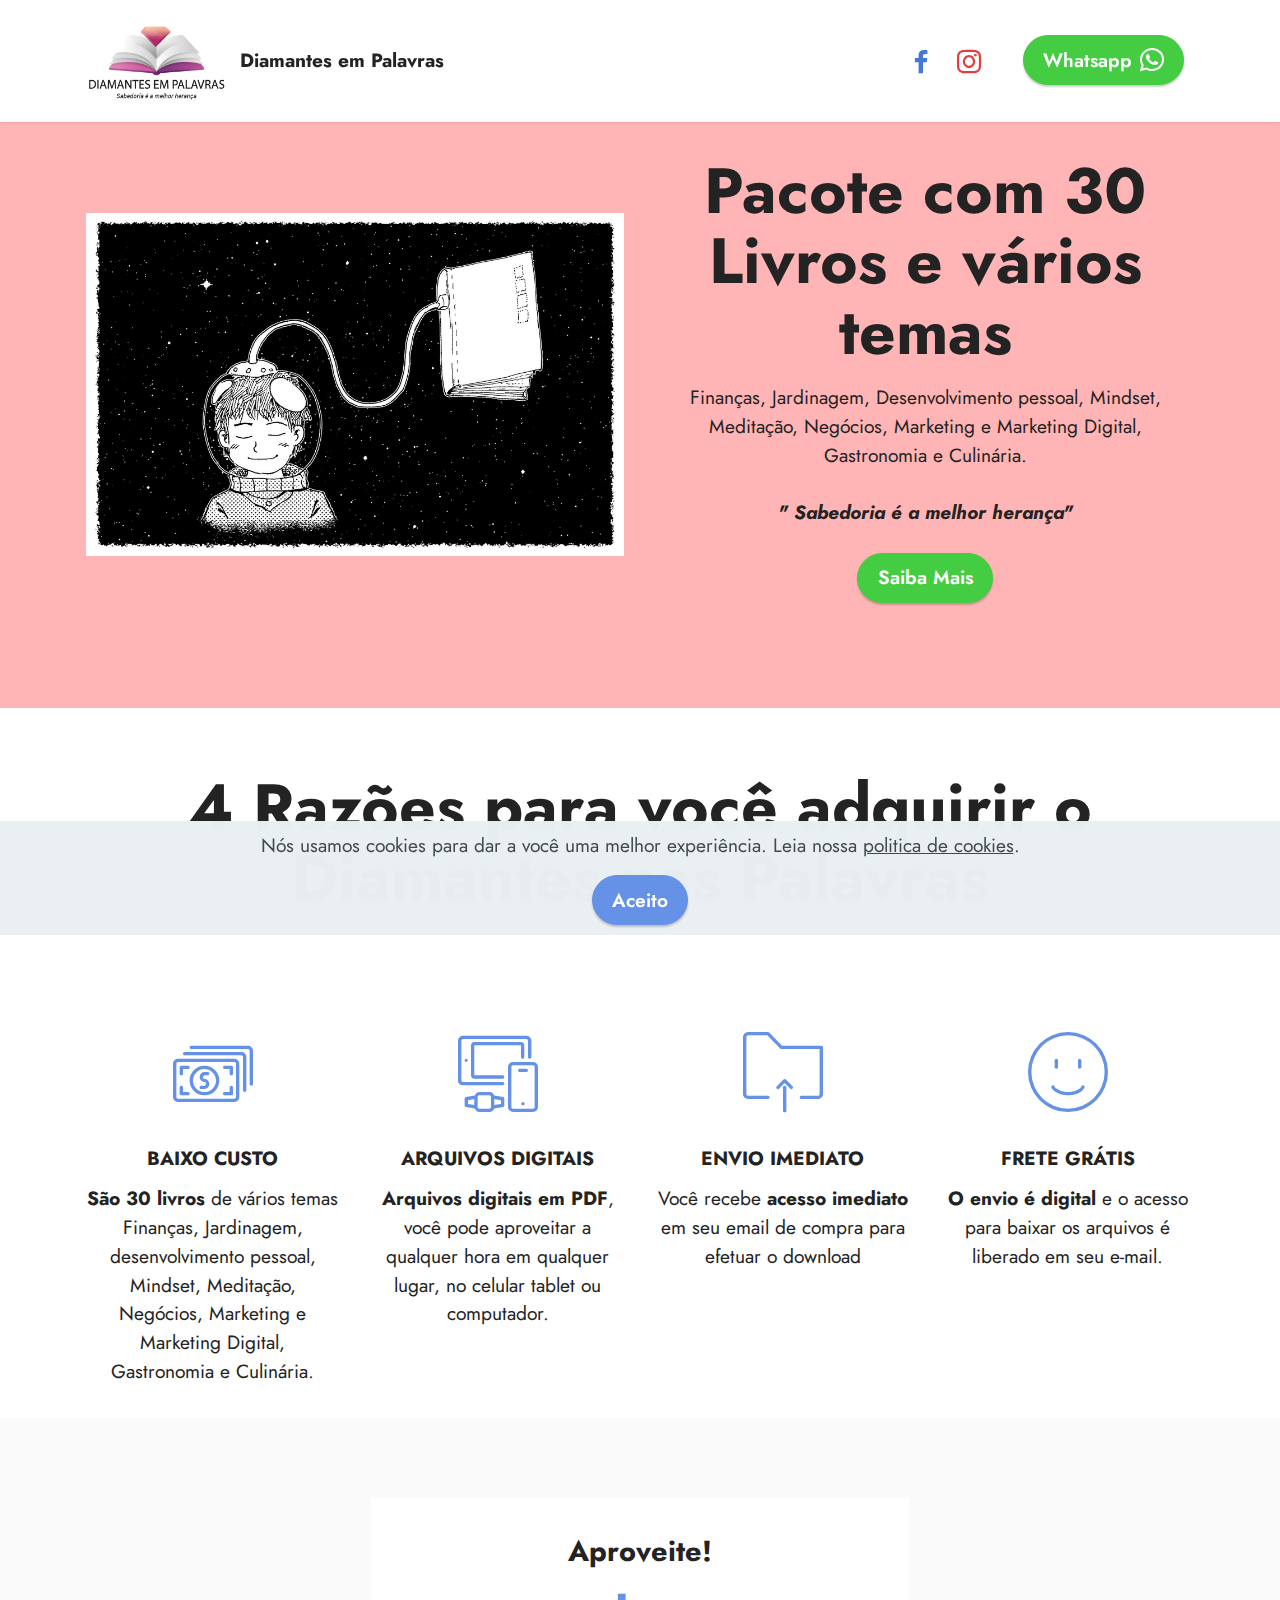
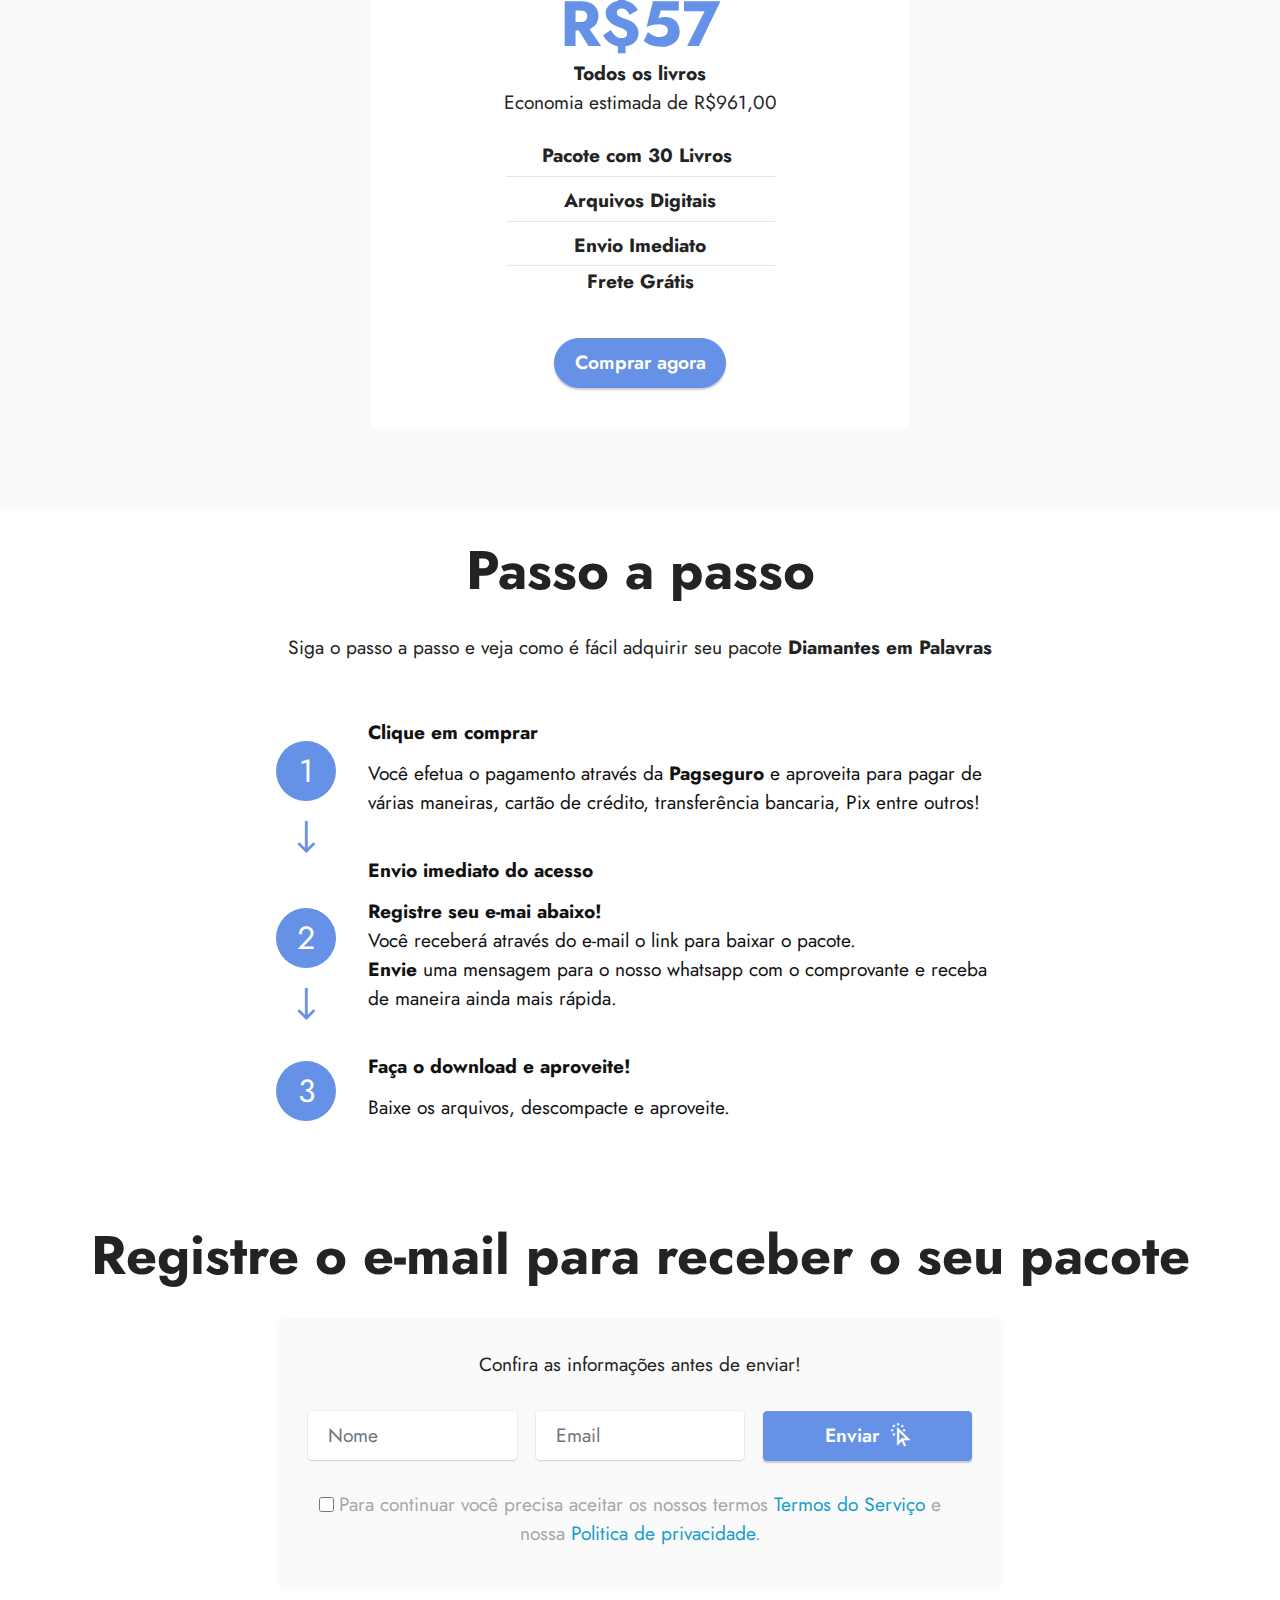
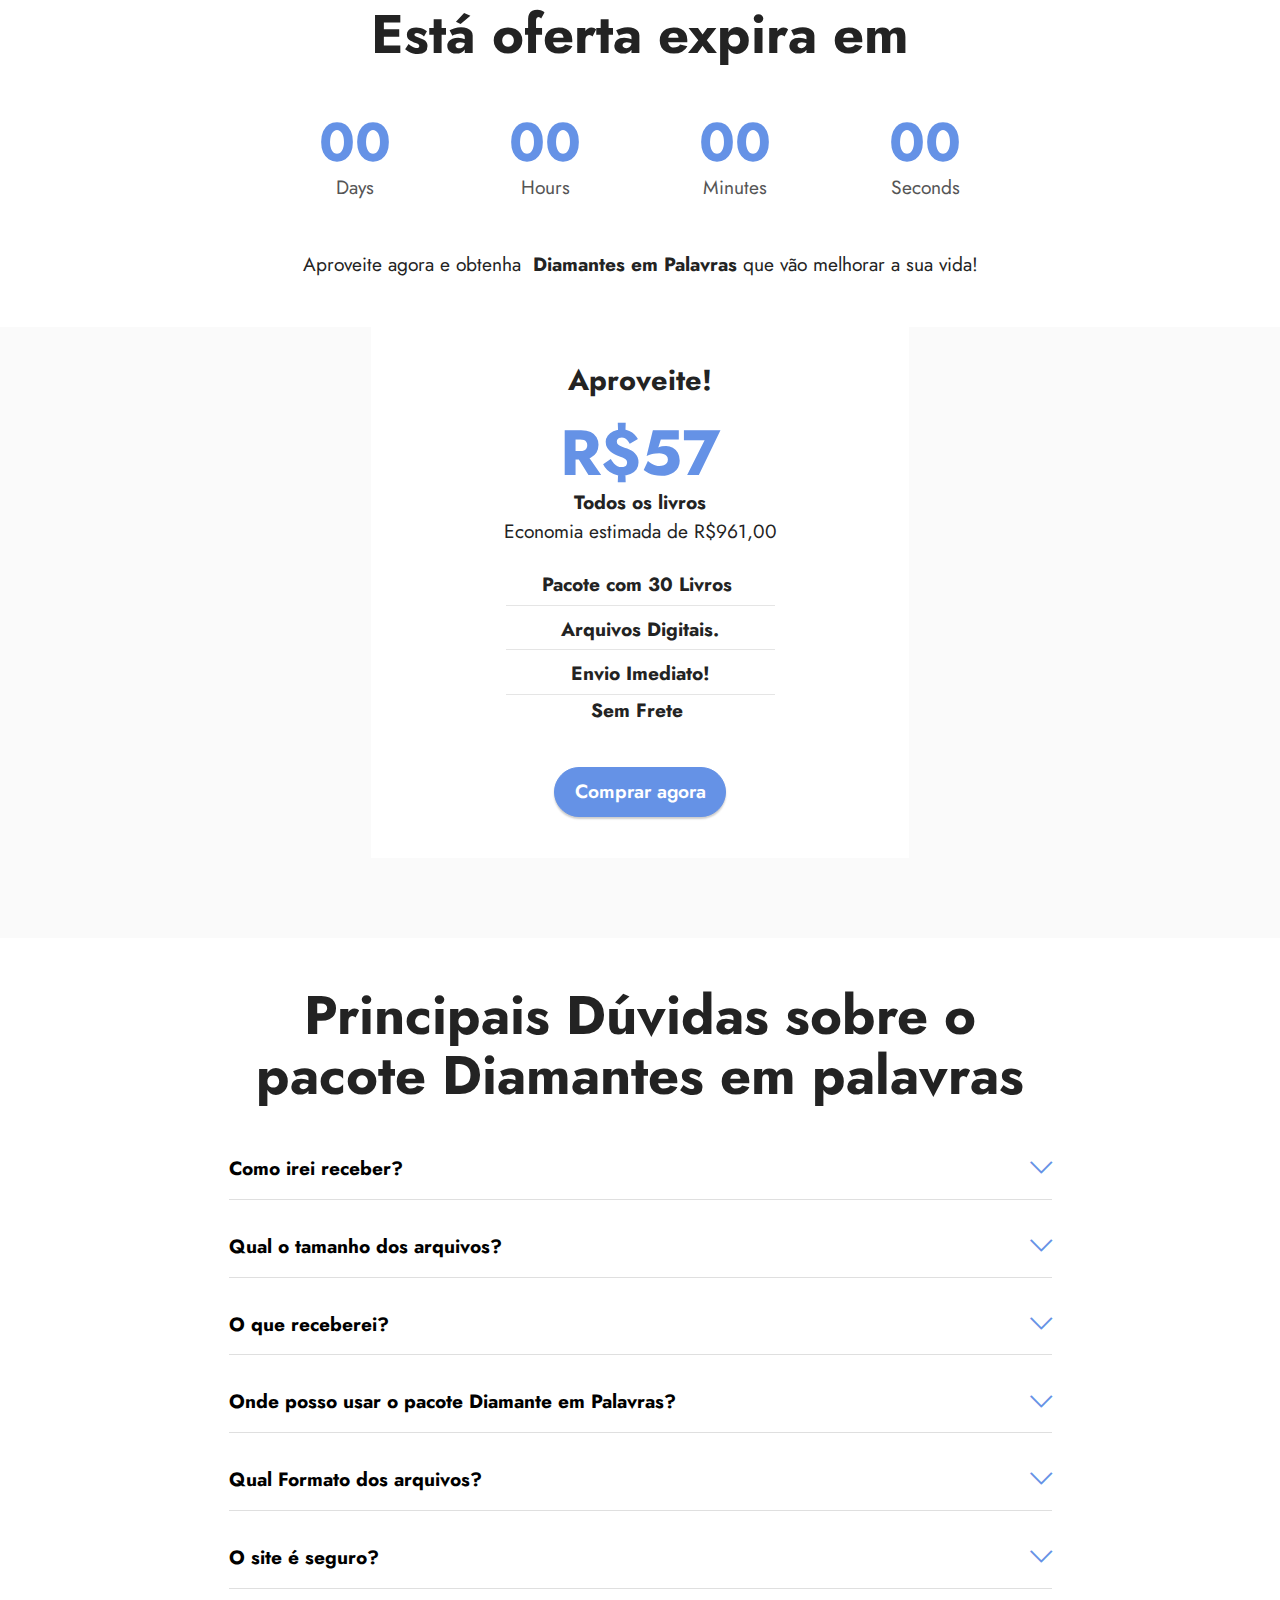
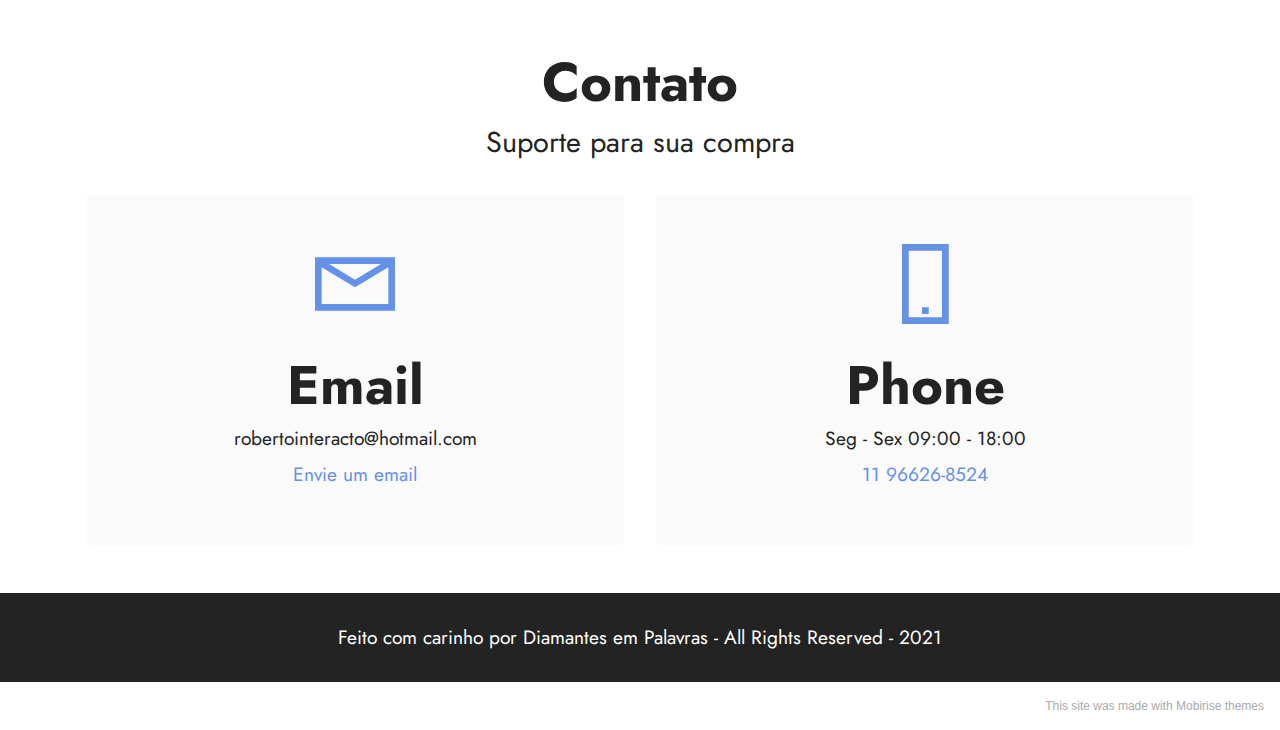
==== commit 13e8af10: "create github pages" ====
--- a/index.html
+++ b/index.html
@@ -41,8 +41,8 @@
         <div class="container">
             <div class="navbar-brand">
                 <span class="navbar-logo">
-                    <a href="https://mobiri.se">
-                        <img src="assets/images/diamantes-em-palavras-logo-sem-fundo-letras-pretas.png" alt="Mobirise" style="height: 6.3rem;">
+                    <a href="index.html">
+                        <img src="assets/images/diamantes-em-palavras-logo-sem-fundo-letras-pretas.png" alt="livros" style="height: 6.3rem;">
                     </a>
                 </span>
                 <span class="navbar-caption-wrap"><a class="navbar-caption text-black text-primary display-7" href="#top">Diamantes em Palavras</a></span>
@@ -256,7 +256,7 @@
         </div>
         <div class="row justify-content-center mt-4">
             <div class="col-lg-8 mx-auto mbr-form" data-form-type="formoid">
-                <form action="https://mobirise.eu/" method="POST" class="mbr-form form-with-styler mx-auto" data-form-title="Form Name"><input type="hidden" name="email" data-form-email="true" value="mC4dE5J6k3vF0+iS2LBns4S4nHbhFuex3w05GwnE3RYn64BdF0Eqd7y7hio7RNw+v0K/jC4s/3rVMABDAlwu9HYfDnyzHR5heLZv/S9/qz6CvkBNCtC+tFRA86Uz0z9X">
+                <form action="https://mobirise.eu/" method="POST" class="mbr-form form-with-styler mx-auto" data-form-title="Form Name"><input type="hidden" name="email" data-form-email="true" value="Gc4PqDeakJlb9GFqG1EMjP0zqS22fuffYVg3iqlSGTc1lF6kMrdlvw53GELJqlpgK4/rHNVbu1Vihf6VMK9MukHlMeEN4f7FRVjI/oK0v/9DM69dGeg33jBX2r5QM8oA">
                     <div class="row">
                         <div hidden="hidden" data-form-alert="" class="alert alert-success col-12">Obrigado pela sua compra, em breve receberá seu pacote Diamantes em Palavras no email registrado!</div>
                         <div hidden="hidden" data-form-alert-danger="" class="alert alert-danger col-12">Oops...! some problem!</div>
@@ -507,7 +507,7 @@
             </div>
         </div>
     </div>
-</section><section style="background-color: #fff; font-family: -apple-system, BlinkMacSystemFont, 'Segoe UI', 'Roboto', 'Helvetica Neue', Arial, sans-serif; color:#aaa; font-size:12px; padding: 0; align-items: center; display: flex;"><a href="https://mobirise.site/u" style="flex: 1 1; height: 3rem; padding-left: 1rem;"></a><p style="flex: 0 0 auto; margin:0; padding-right:1rem;">Built with <a href="https://mobirise.site/b" style="color:#aaa;">Mobirise</a> site themes</p></section><script src="assets/web/assets/jquery/jquery.min.js"></script>  <script src="assets/popper/popper.min.js"></script>  <script src="assets/tether/tether.min.js"></script>  <script src="assets/bootstrap/js/bootstrap.min.js"></script>  <script src="assets/web/assets/cookies-alert-plugin/cookies-alert-core.js"></script>  <script src="assets/web/assets/cookies-alert-plugin/cookies-alert-script.js"></script>  <script src="assets/smoothscroll/smooth-scroll.js"></script>  <script src="assets/dropdown/js/nav-dropdown.js"></script>  <script src="assets/dropdown/js/navbar-dropdown.js"></script>  <script src="assets/touchswipe/jquery.touch-swipe.min.js"></script>  <script src="assets/formstyler/jquery.formstyler.js"></script>  <script src="assets/formstyler/jquery.formstyler.min.js"></script>  <script src="assets/datepicker/jquery.datetimepicker.full.js"></script>  <script src="assets/countdown/jquery.countdown.min.js"></script>  <script src="assets/mbr-switch-arrow/mbr-switch-arrow.js"></script>  <script src="assets/theme/js/script.js"></script>  <script src="assets/formoid/formoid.min.js"></script>  
+</section><section style="background-color: #fff; font-family: -apple-system, BlinkMacSystemFont, 'Segoe UI', 'Roboto', 'Helvetica Neue', Arial, sans-serif; color:#aaa; font-size:12px; padding: 0; align-items: center; display: flex;"><a href="https://mobirise.site/t" style="flex: 1 1; height: 3rem; padding-left: 1rem;"></a><p style="flex: 0 0 auto; margin:0; padding-right:1rem;"><a href="https://mobirise.site/r" style="color:#aaa;">This site</a> was made with Mobirise themes</p></section><script src="assets/web/assets/jquery/jquery.min.js"></script>  <script src="assets/popper/popper.min.js"></script>  <script src="assets/tether/tether.min.js"></script>  <script src="assets/bootstrap/js/bootstrap.min.js"></script>  <script src="assets/web/assets/cookies-alert-plugin/cookies-alert-core.js"></script>  <script src="assets/web/assets/cookies-alert-plugin/cookies-alert-script.js"></script>  <script src="assets/smoothscroll/smooth-scroll.js"></script>  <script src="assets/dropdown/js/nav-dropdown.js"></script>  <script src="assets/dropdown/js/navbar-dropdown.js"></script>  <script src="assets/touchswipe/jquery.touch-swipe.min.js"></script>  <script src="assets/formstyler/jquery.formstyler.js"></script>  <script src="assets/formstyler/jquery.formstyler.min.js"></script>  <script src="assets/datepicker/jquery.datetimepicker.full.js"></script>  <script src="assets/countdown/jquery.countdown.min.js"></script>  <script src="assets/mbr-switch-arrow/mbr-switch-arrow.js"></script>  <script src="assets/theme/js/script.js"></script>  <script src="assets/formoid/formoid.min.js"></script>  
   
   
 <input name="cookieData" type="hidden" data-cookie-customDialogSelector='null' data-cookie-colorText='#424a4d' data-cookie-colorBg='rgba(234, 239, 241, 0.99)' data-cookie-textButton='Aceito' data-cookie-colorButton='' data-cookie-colorLink='#424a4d' data-cookie-underlineLink='true' data-cookie-text="Nós usamos cookies para dar a você uma melhor experiência. Leia nossa <a href='privacy.html'>politica de cookies</a>.">
--- a/assets/mobirise/css/mbr-additional.css
+++ b/assets/mobirise/css/mbr-additional.css
@@ -2059,24 +2059,6 @@
   background-color: #6592e6;
   color: #ffffff;
 }
-.cid-sAWauibYhf {
-  padding-top: 6rem;
-  padding-bottom: 6rem;
-  background-color: #ffb5b5;
-}
-.cid-sAWauibYhf .row {
-  align-items: center;
-}
-@media (max-width: 991px) {
-  .cid-sAWauibYhf .image-wrapper {
-    padding: 1rem;
-  }
-}
-@media (min-width: 992px) {
-  .cid-sAWauibYhf .text-wrapper {
-    padding: 0 2rem;
-  }
-}
 .cid-sAWauo2KX6 {
   padding-top: 0rem;
   padding-bottom: 5rem;
--- a/assets/mobirise/css/mbr-additional.css
+++ b/assets/mobirise/css/mbr-additional.css
@@ -2059,24 +2059,6 @@
   background-color: #6592e6;
   color: #ffffff;
 }
-.cid-sAWauibYhf {
-  padding-top: 6rem;
-  padding-bottom: 6rem;
-  background-color: #ffb5b5;
-}
-.cid-sAWauibYhf .row {
-  align-items: center;
-}
-@media (max-width: 991px) {
-  .cid-sAWauibYhf .image-wrapper {
-    padding: 1rem;
-  }
-}
-@media (min-width: 992px) {
-  .cid-sAWauibYhf .text-wrapper {
-    padding: 0 2rem;
-  }
-}
 .cid-sAWauo2KX6 {
   padding-top: 0rem;
   padding-bottom: 5rem;
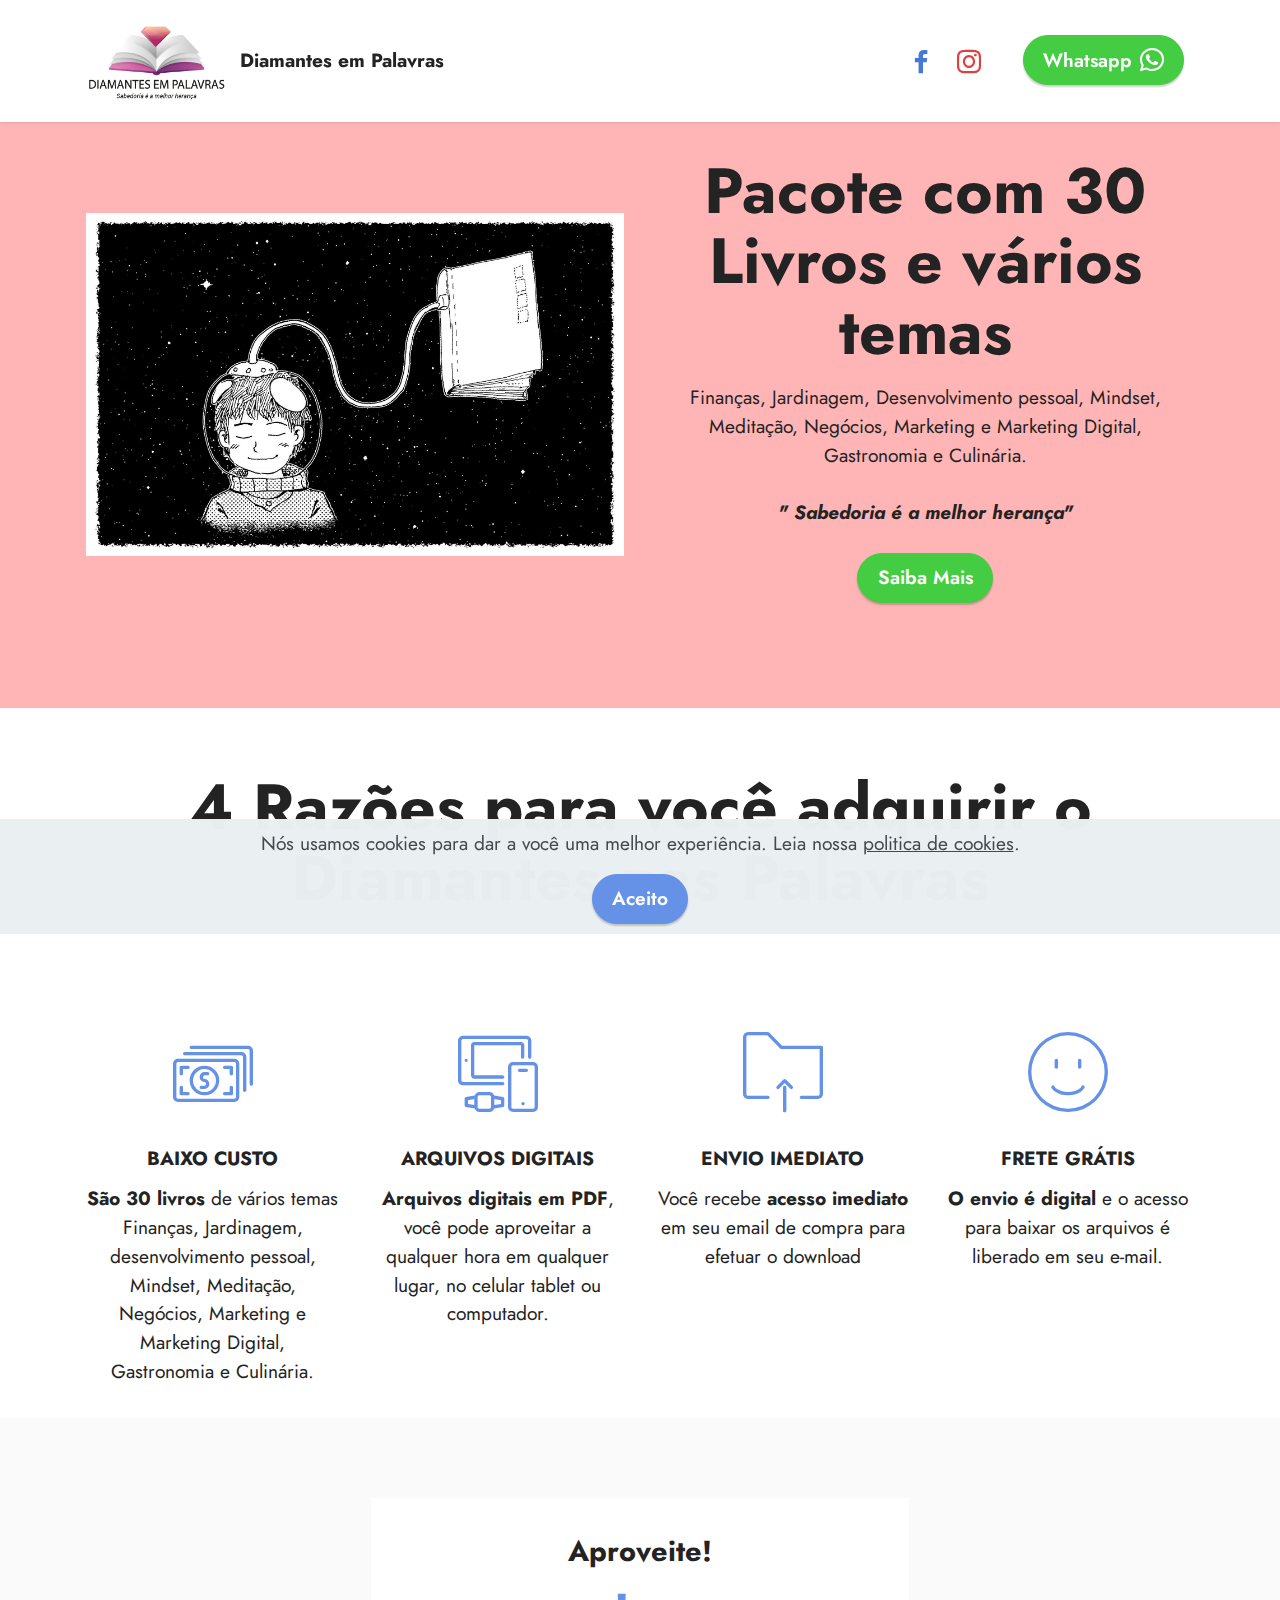
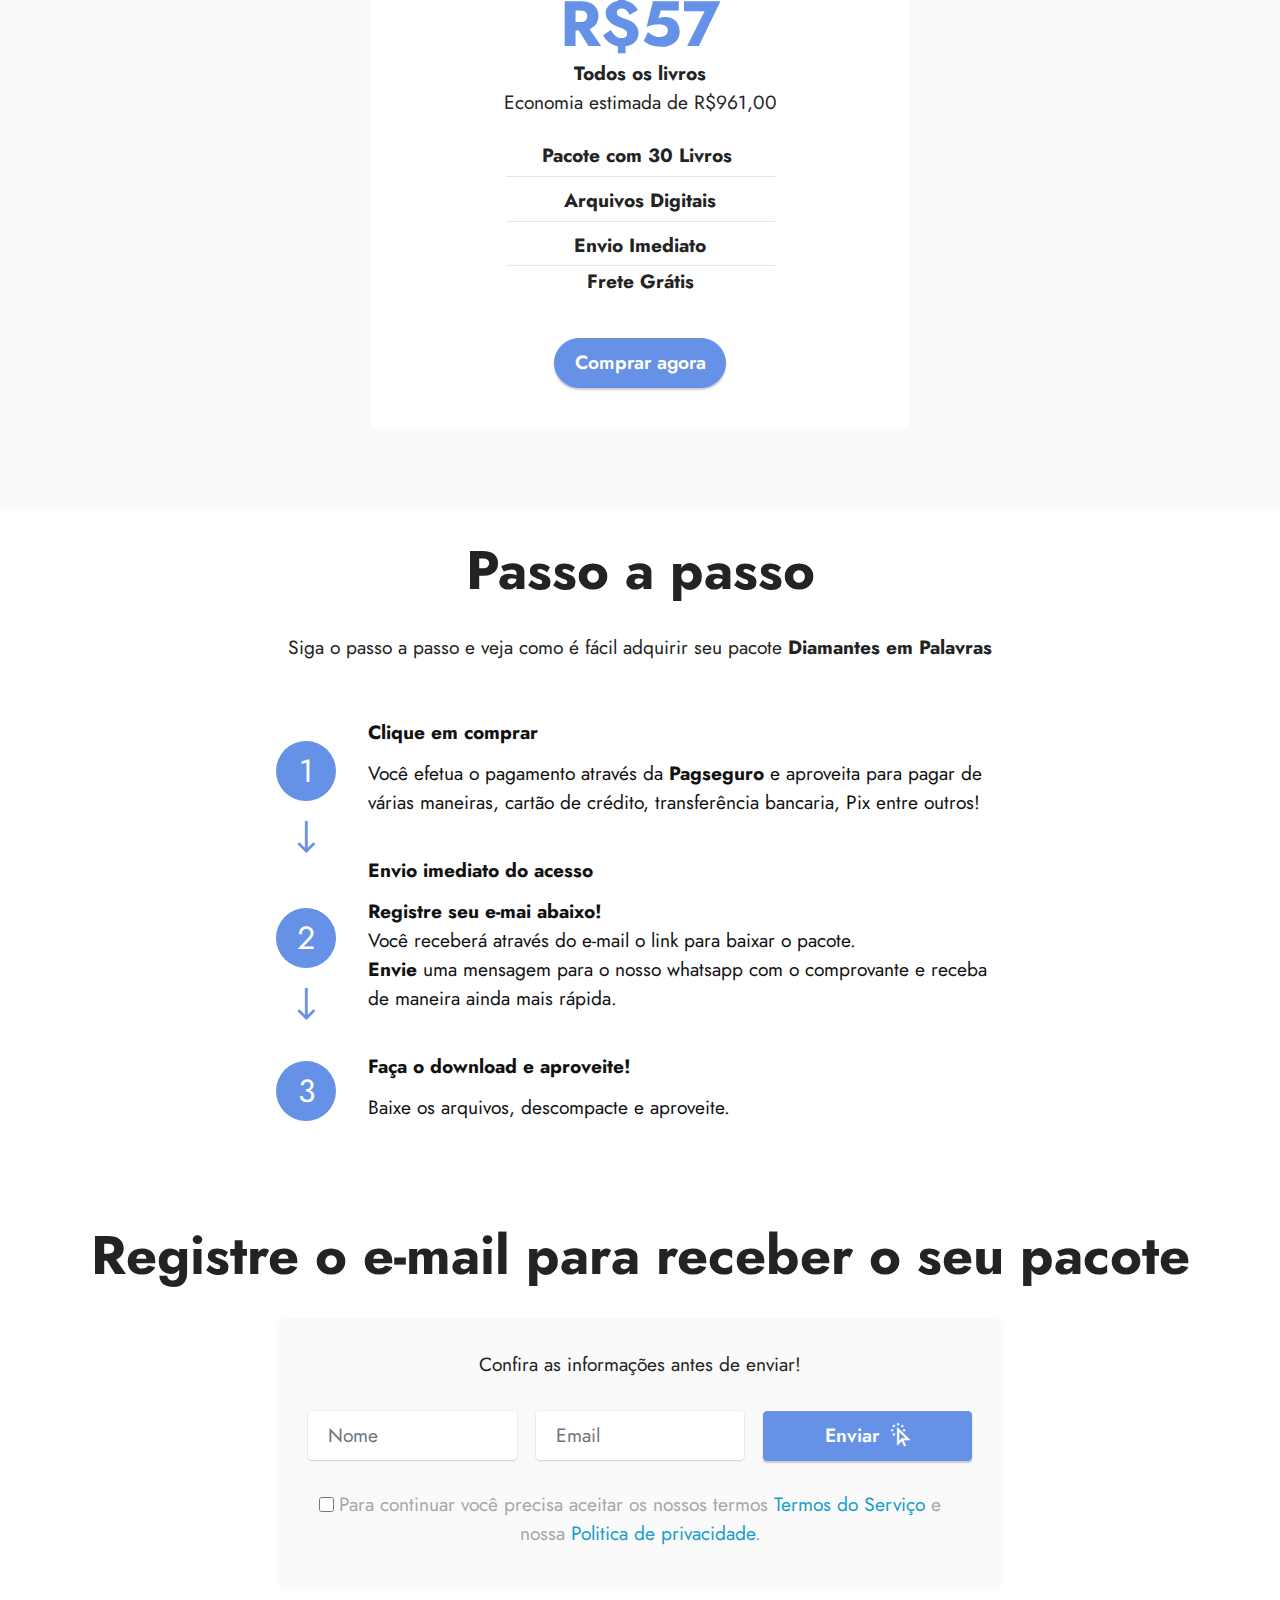
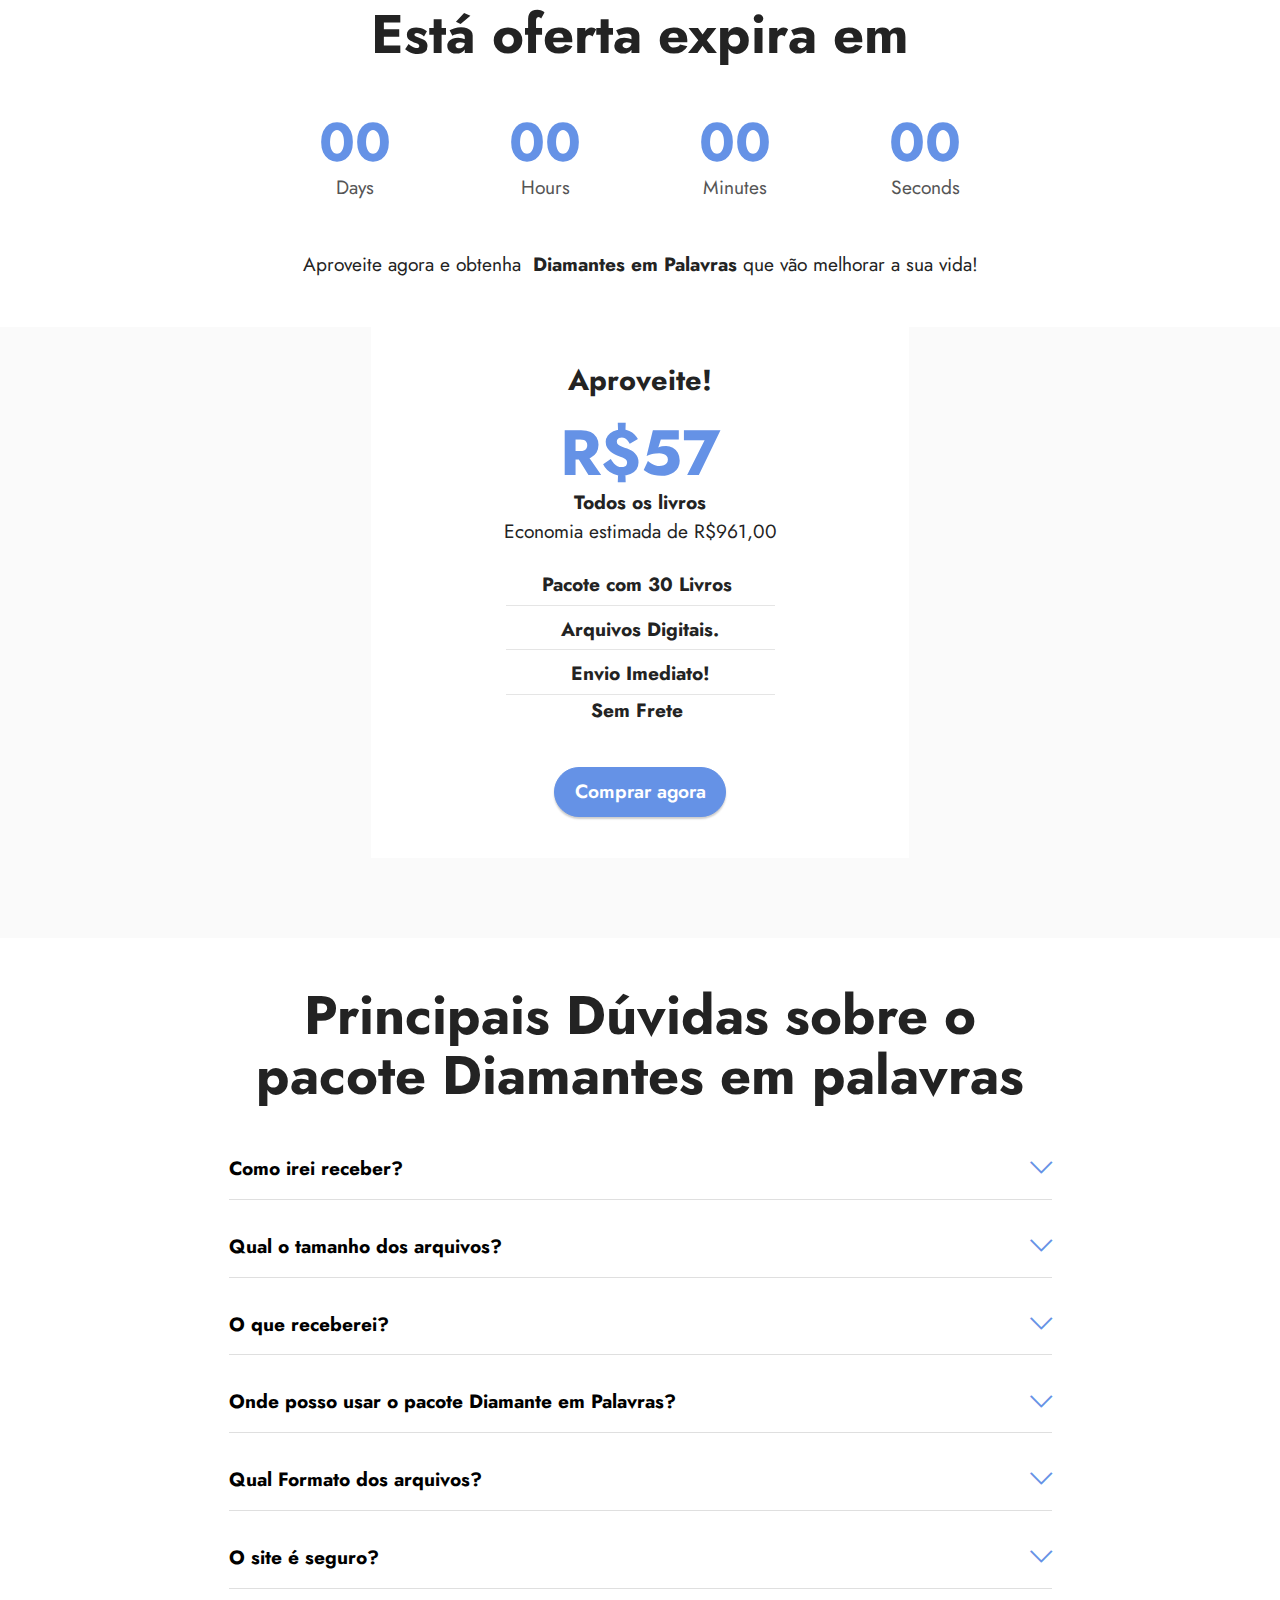
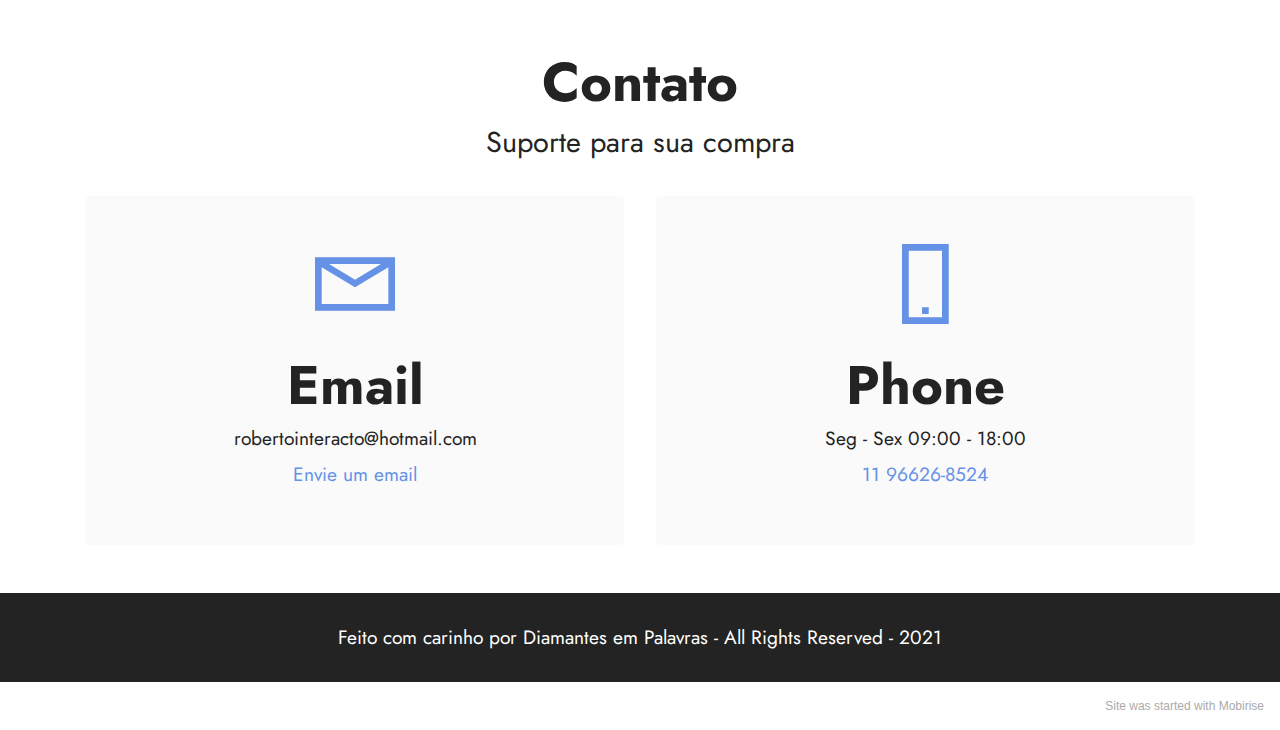
==== commit 11bcb160: "create github pages" ====
--- a/index.html
+++ b/index.html
@@ -256,7 +256,7 @@
         </div>
         <div class="row justify-content-center mt-4">
             <div class="col-lg-8 mx-auto mbr-form" data-form-type="formoid">
-                <form action="https://mobirise.eu/" method="POST" class="mbr-form form-with-styler mx-auto" data-form-title="Form Name"><input type="hidden" name="email" data-form-email="true" value="Gc4PqDeakJlb9GFqG1EMjP0zqS22fuffYVg3iqlSGTc1lF6kMrdlvw53GELJqlpgK4/rHNVbu1Vihf6VMK9MukHlMeEN4f7FRVjI/oK0v/9DM69dGeg33jBX2r5QM8oA">
+                <form action="https://mobirise.eu/" method="POST" class="mbr-form form-with-styler mx-auto" data-form-title="Form Name"><input type="hidden" name="email" data-form-email="true" value="ASta3kXazZbQIhXvjkMybNUqbAbrXRTAti4kQ3rZgEUsdDNumde33iqgiiaj78M5kDQLUddBikQkmx08lZxV2neH6AKbnkr3DM1GLtRA4lt5bk06hF5RKO5H6t028cha">
                     <div class="row">
                         <div hidden="hidden" data-form-alert="" class="alert alert-success col-12">Obrigado pela sua compra, em breve receberá seu pacote Diamantes em Palavras no email registrado!</div>
                         <div hidden="hidden" data-form-alert-danger="" class="alert alert-danger col-12">Oops...! some problem!</div>
@@ -507,7 +507,7 @@
             </div>
         </div>
     </div>
-</section><section style="background-color: #fff; font-family: -apple-system, BlinkMacSystemFont, 'Segoe UI', 'Roboto', 'Helvetica Neue', Arial, sans-serif; color:#aaa; font-size:12px; padding: 0; align-items: center; display: flex;"><a href="https://mobirise.site/t" style="flex: 1 1; height: 3rem; padding-left: 1rem;"></a><p style="flex: 0 0 auto; margin:0; padding-right:1rem;"><a href="https://mobirise.site/r" style="color:#aaa;">This site</a> was made with Mobirise themes</p></section><script src="assets/web/assets/jquery/jquery.min.js"></script>  <script src="assets/popper/popper.min.js"></script>  <script src="assets/tether/tether.min.js"></script>  <script src="assets/bootstrap/js/bootstrap.min.js"></script>  <script src="assets/web/assets/cookies-alert-plugin/cookies-alert-core.js"></script>  <script src="assets/web/assets/cookies-alert-plugin/cookies-alert-script.js"></script>  <script src="assets/smoothscroll/smooth-scroll.js"></script>  <script src="assets/dropdown/js/nav-dropdown.js"></script>  <script src="assets/dropdown/js/navbar-dropdown.js"></script>  <script src="assets/touchswipe/jquery.touch-swipe.min.js"></script>  <script src="assets/formstyler/jquery.formstyler.js"></script>  <script src="assets/formstyler/jquery.formstyler.min.js"></script>  <script src="assets/datepicker/jquery.datetimepicker.full.js"></script>  <script src="assets/countdown/jquery.countdown.min.js"></script>  <script src="assets/mbr-switch-arrow/mbr-switch-arrow.js"></script>  <script src="assets/theme/js/script.js"></script>  <script src="assets/formoid/formoid.min.js"></script>  
+</section><section style="background-color: #fff; font-family: -apple-system, BlinkMacSystemFont, 'Segoe UI', 'Roboto', 'Helvetica Neue', Arial, sans-serif; color:#aaa; font-size:12px; padding: 0; align-items: center; display: flex;"><a href="https://mobirise.site/s" style="flex: 1 1; height: 3rem; padding-left: 1rem;"></a><p style="flex: 0 0 auto; margin:0; padding-right:1rem;">Site <a href="https://mobirise.site/f" style="color:#aaa;">was started</a> with Mobirise</p></section><script src="assets/web/assets/jquery/jquery.min.js"></script>  <script src="assets/popper/popper.min.js"></script>  <script src="assets/tether/tether.min.js"></script>  <script src="assets/bootstrap/js/bootstrap.min.js"></script>  <script src="assets/web/assets/cookies-alert-plugin/cookies-alert-core.js"></script>  <script src="assets/web/assets/cookies-alert-plugin/cookies-alert-script.js"></script>  <script src="assets/smoothscroll/smooth-scroll.js"></script>  <script src="assets/dropdown/js/nav-dropdown.js"></script>  <script src="assets/dropdown/js/navbar-dropdown.js"></script>  <script src="assets/touchswipe/jquery.touch-swipe.min.js"></script>  <script src="assets/formstyler/jquery.formstyler.js"></script>  <script src="assets/formstyler/jquery.formstyler.min.js"></script>  <script src="assets/datepicker/jquery.datetimepicker.full.js"></script>  <script src="assets/countdown/jquery.countdown.min.js"></script>  <script src="assets/mbr-switch-arrow/mbr-switch-arrow.js"></script>  <script src="assets/theme/js/script.js"></script>  <script src="assets/formoid/formoid.min.js"></script>  
   
   
 <input name="cookieData" type="hidden" data-cookie-customDialogSelector='null' data-cookie-colorText='#424a4d' data-cookie-colorBg='rgba(234, 239, 241, 0.99)' data-cookie-textButton='Aceito' data-cookie-colorButton='' data-cookie-colorLink='#424a4d' data-cookie-underlineLink='true' data-cookie-text="Nós usamos cookies para dar a você uma melhor experiência. Leia nossa <a href='privacy.html'>politica de cookies</a>.">
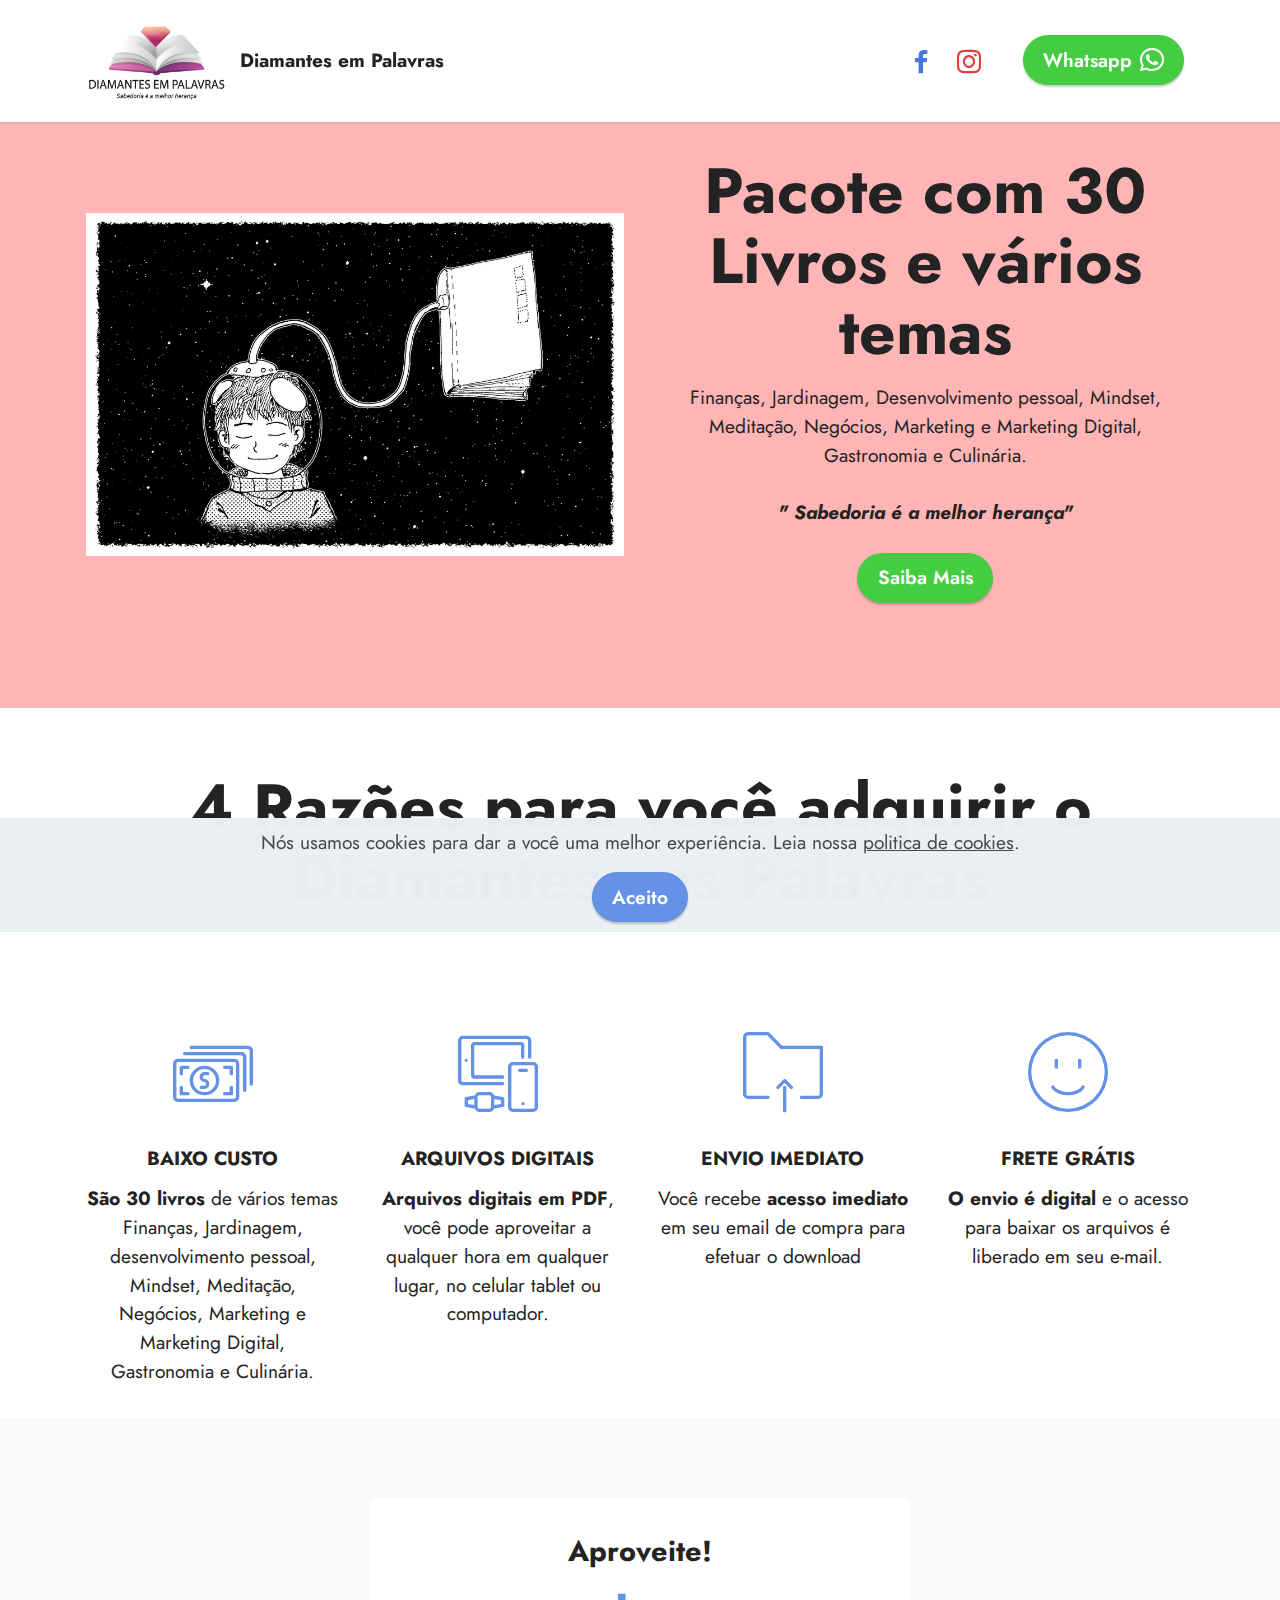
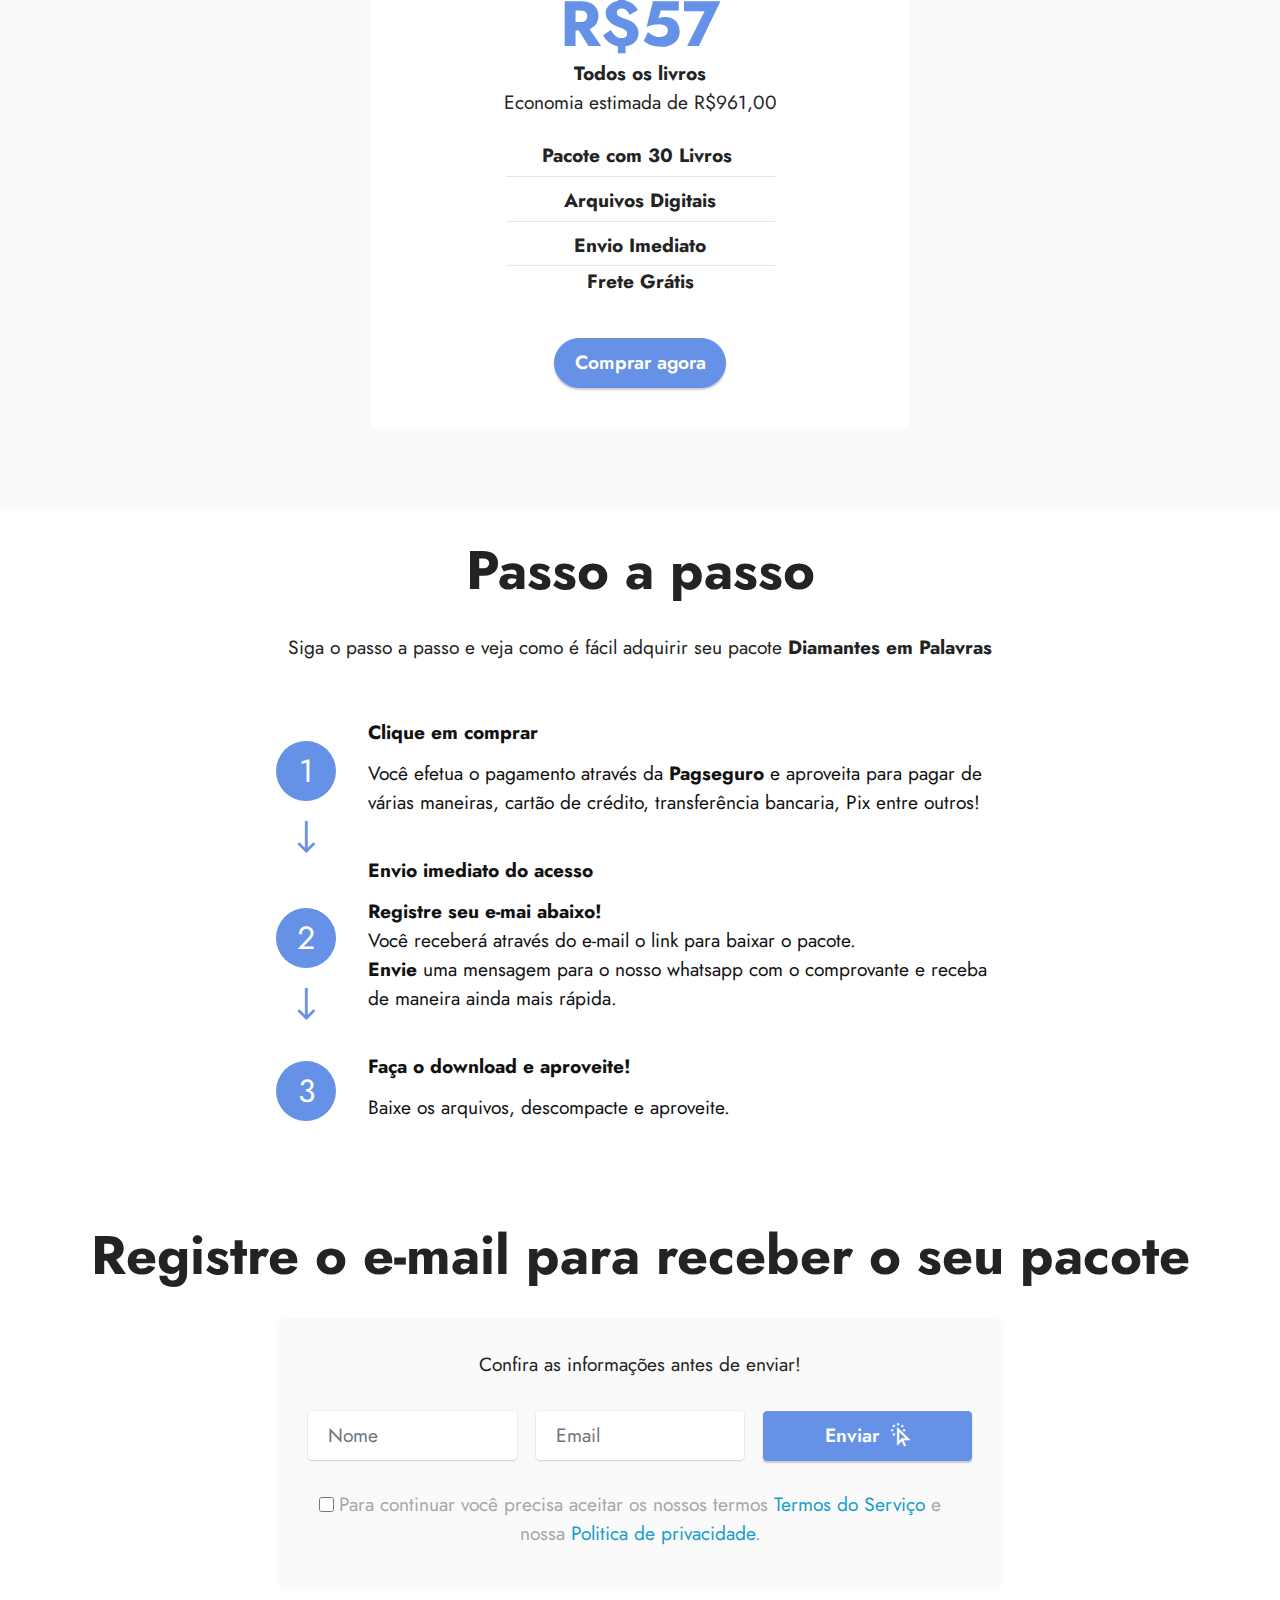
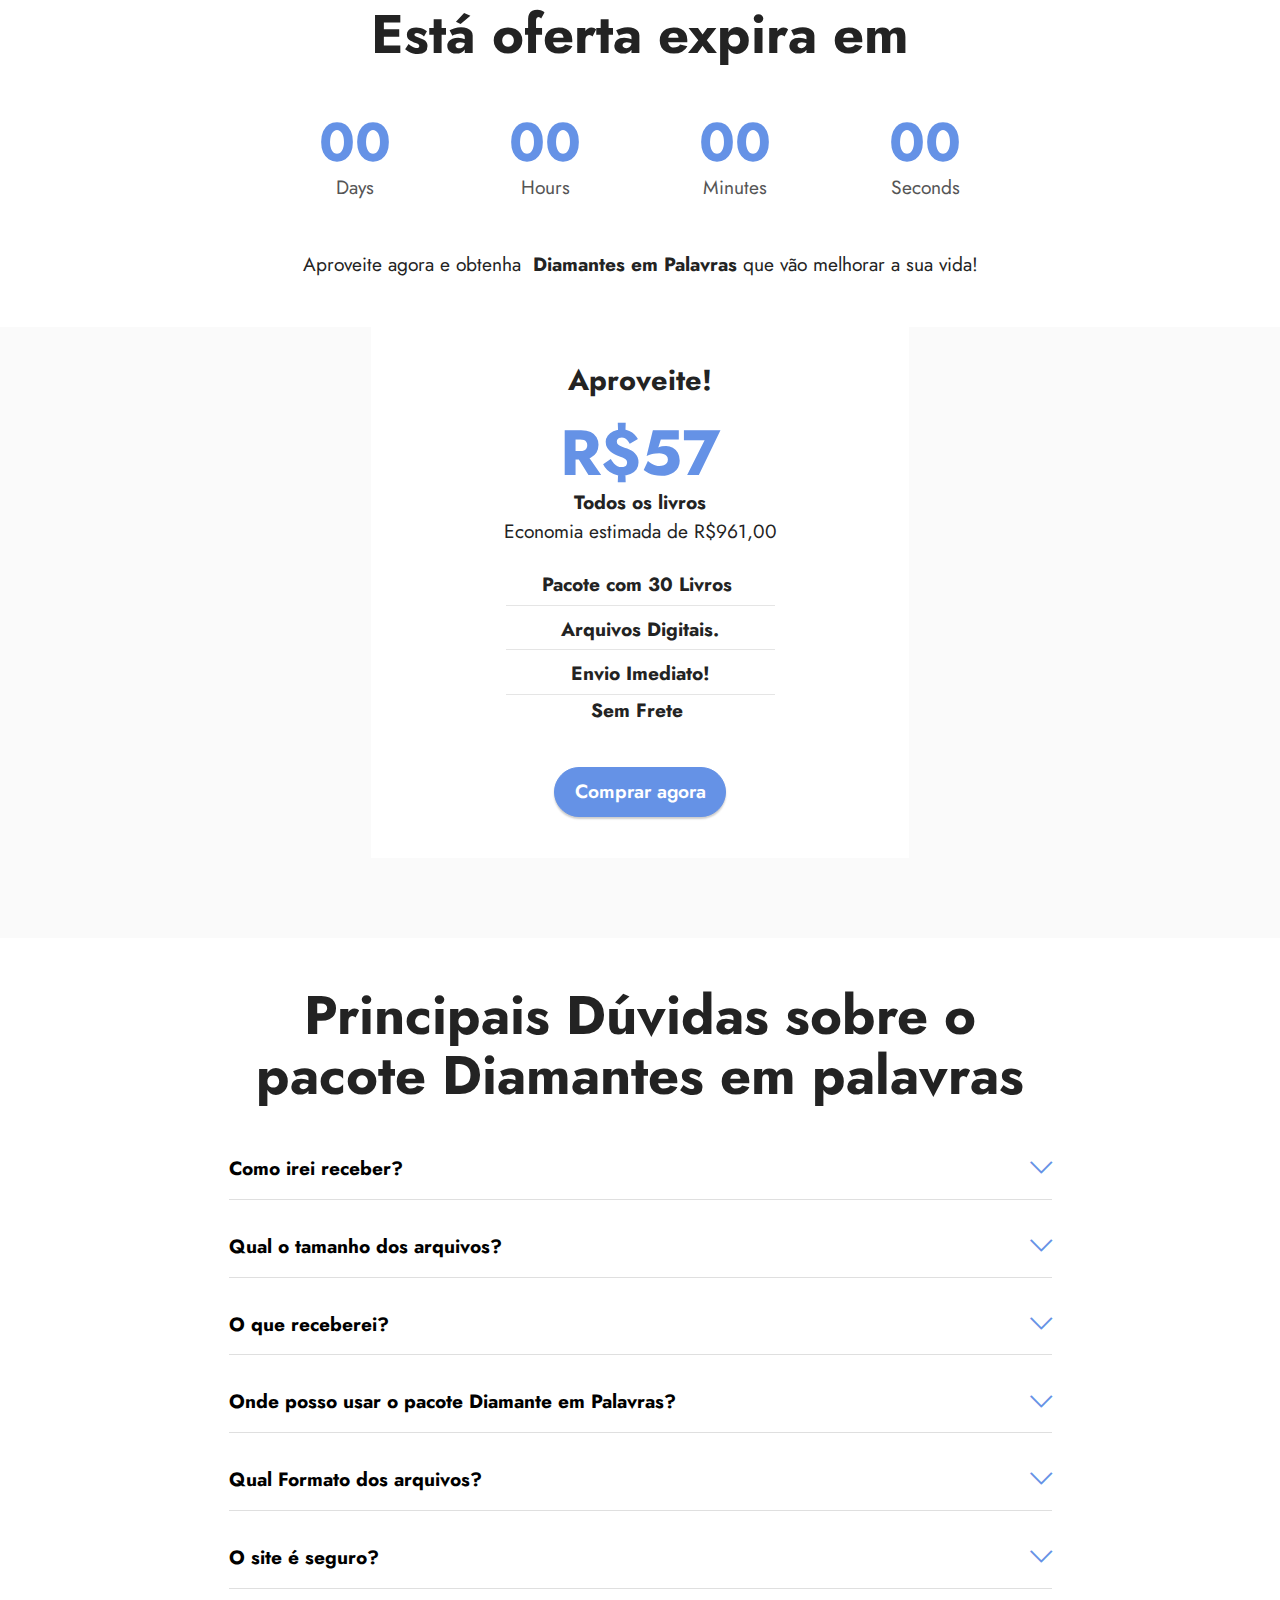
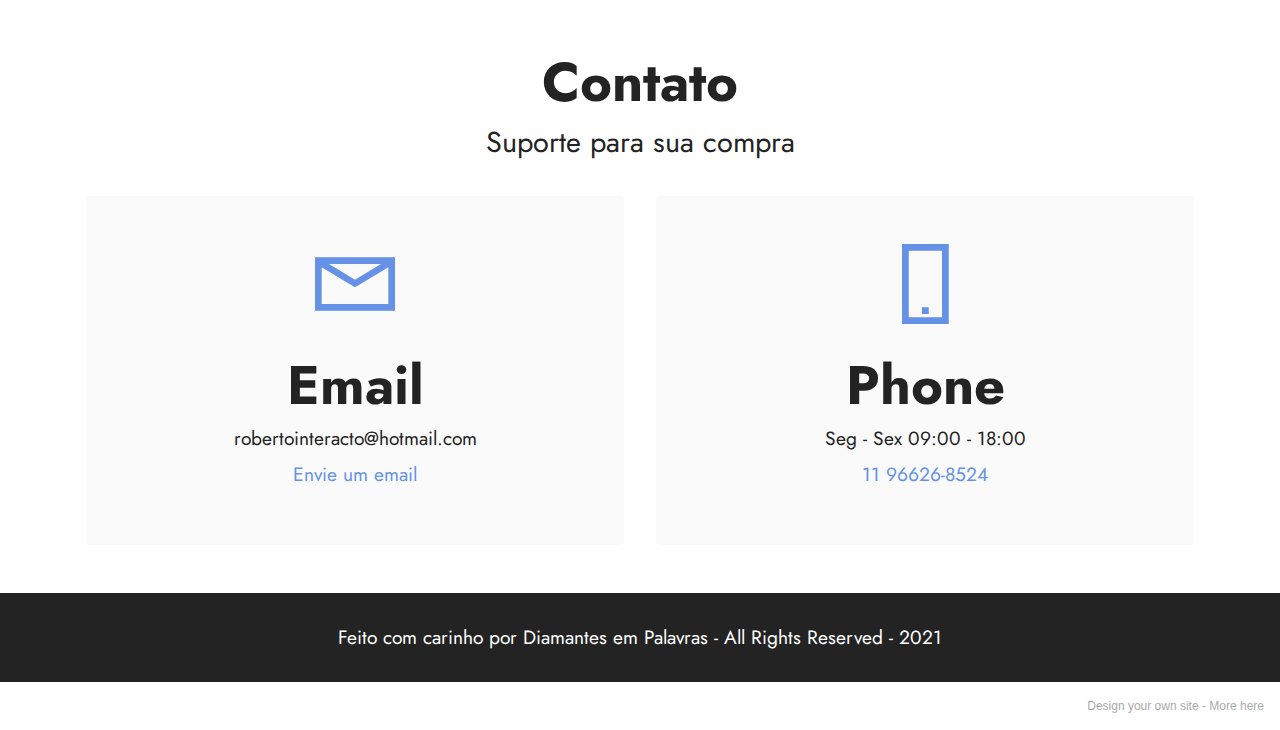
==== commit cf48dc56: "create github pages" ====
--- a/index.html
+++ b/index.html
@@ -1,10 +1,10 @@
 <!DOCTYPE html>
 <html  >
 <head>
-  <!-- Site made with Mobirise Website Builder v5.3.0, https://mobirise.com -->
+  <!-- Site made with Mobirise Website Builder v5.3.10, https://mobirise.com -->
   <meta charset="UTF-8">
   <meta http-equiv="X-UA-Compatible" content="IE=edge">
-  <meta name="generator" content="Mobirise v5.3.0, mobirise.com">
+  <meta name="generator" content="Mobirise v5.3.10, mobirise.com">
   <meta name="viewport" content="width=device-width, initial-scale=1, minimum-scale=1">
   <link rel="shortcut icon" href="assets/images/diamantes-em-palavras-logo-sem-fundo-letras-pretas.png" type="image/x-icon">
   <meta name="description" content="R$ 57,00 - Pacote com 30 Livros com vários temas
@@ -27,6 +27,8 @@
   <link rel="stylesheet" href="assets/datepicker/jquery.datetimepicker.min.css">
   <link rel="stylesheet" href="assets/socicon/css/styles.css">
   <link rel="stylesheet" href="assets/theme/css/style.css">
+  <link rel="preload" href="https://fonts.googleapis.com/css?family=Jost:100,200,300,400,500,600,700,800,900,100i,200i,300i,400i,500i,600i,700i,800i,900i&display=swap" as="style" onload="this.onload=null;this.rel='stylesheet'">
+  <noscript><link rel="stylesheet" href="https://fonts.googleapis.com/css?family=Jost:100,200,300,400,500,600,700,800,900,100i,200i,300i,400i,500i,600i,700i,800i,900i&display=swap"></noscript>
   <link rel="preload" as="style" href="assets/mobirise/css/mbr-additional.css"><link rel="stylesheet" href="assets/mobirise/css/mbr-additional.css" type="text/css">
   
   
@@ -256,7 +258,7 @@
         </div>
         <div class="row justify-content-center mt-4">
             <div class="col-lg-8 mx-auto mbr-form" data-form-type="formoid">
-                <form action="https://mobirise.eu/" method="POST" class="mbr-form form-with-styler mx-auto" data-form-title="Form Name"><input type="hidden" name="email" data-form-email="true" value="ASta3kXazZbQIhXvjkMybNUqbAbrXRTAti4kQ3rZgEUsdDNumde33iqgiiaj78M5kDQLUddBikQkmx08lZxV2neH6AKbnkr3DM1GLtRA4lt5bk06hF5RKO5H6t028cha">
+                <form action="https://mobirise.eu/" method="POST" class="mbr-form form-with-styler mx-auto" data-form-title="Form Name"><input type="hidden" name="email" data-form-email="true" value="X/qO+/F5iPGlI0SabSp+ZpNV5k/0J6J08SsRz09K2vj7fVLifJmx514DbEk+zlo/AbRiTlWcCyk2yuBGsYsb3EfiJYfXYtopT3NydyfoG0L7tnMbT0WNKaT43tUq/qPu">
                     <div class="row">
                         <div hidden="hidden" data-form-alert="" class="alert alert-success col-12">Obrigado pela sua compra, em breve receberá seu pacote Diamantes em Palavras no email registrado!</div>
                         <div hidden="hidden" data-form-alert-danger="" class="alert alert-danger col-12">Oops...! some problem!</div>
@@ -360,13 +362,13 @@
                     <div id="bootstrap-toggle" class="toggle-panel accordionStyles tab-content">
                         <div class="card mb-3">
                             <div class="card-header" role="tab" id="headingOne">
-                                <a role="button" class="collapsed panel-title text-black" data-toggle="collapse" data-core="" href="#collapse1_11" aria-expanded="false" aria-controls="collapse1">
+                                <a role="button" class="collapsed panel-title text-black" data-toggle="collapse" data-core="" href="#collapse1_19" aria-expanded="false" aria-controls="collapse1">
                                     <h6 class="panel-title-edit mbr-fonts-style mb-0 display-7"><strong>Como irei receber?</strong>
                                 </h6>
                                     <span class="sign mbr-iconfont mbri-arrow-down"></span>
                                 </a>
                             </div>
-                            <div id="collapse1_11" class="panel-collapse noScroll collapse" role="tabpanel" aria-labelledby="headingOne">
+                            <div id="collapse1_19" class="panel-collapse noScroll collapse" role="tabpanel" aria-labelledby="headingOne">
                                 <div class="panel-body">
                                     <p class="mbr-fonts-style panel-text display-7">Enviamos todos os arquivos via download, pelo Google Drive, Você irá receber o acesso em seu email para baixar.</p>
                                 </div>
@@ -374,14 +376,14 @@
                         </div>
                         <div class="card mb-3">
                             <div class="card-header" role="tab" id="headingTwo">
-                                <a role="button" class="collapsed panel-title text-black" data-toggle="collapse" data-core="" href="#collapse2_11" aria-expanded="false" aria-controls="collapse2">
+                                <a role="button" class="collapsed panel-title text-black" data-toggle="collapse" data-core="" href="#collapse2_19" aria-expanded="false" aria-controls="collapse2">
                                     <h6 class="panel-title-edit mbr-fonts-style mb-0 display-7"><strong>Qual o tamanho dos arquivos?</strong>
                                 </h6>
                                     <span class="sign mbr-iconfont mbri-arrow-down"></span>
                                 </a>
 
                             </div>
-                            <div id="collapse2_11" class="panel-collapse noScroll collapse" role="tabpanel" aria-labelledby="headingTwo">
+                            <div id="collapse2_19" class="panel-collapse noScroll collapse" role="tabpanel" aria-labelledby="headingTwo">
                                 <div class="panel-body">
                                     <p class="mbr-fonts-style panel-text display-7">Os aquivos são leves por volta de 200MB, baixa rapidinho em celulares, tablets, computadores</p>
                                 </div>
@@ -389,13 +391,13 @@
                         </div>
                         <div class="card mb-3">
                             <div class="card-header" role="tab" id="headingThree">
-                                <a role="button" class="collapsed panel-title text-black" data-toggle="collapse" data-core="" href="#collapse3_11" aria-expanded="false" aria-controls="collapse3">
+                                <a role="button" class="collapsed panel-title text-black" data-toggle="collapse" data-core="" href="#collapse3_19" aria-expanded="false" aria-controls="collapse3">
                                     <h6 class="panel-title-edit mbr-fonts-style mb-0 display-7"><strong>O que receberei?</strong>
                                 </h6>
                                     <span class="sign mbr-iconfont mbri-arrow-down"></span>
                                 </a>
                             </div>
-                            <div id="collapse3_11" class="panel-collapse noScroll collapse" role="tabpanel" aria-labelledby="headingThree">
+                            <div id="collapse3_19" class="panel-collapse noScroll collapse" role="tabpanel" aria-labelledby="headingThree">
                                 <div class="panel-body">
                                     <p class="mbr-fonts-style panel-text display-7">30 Livros de diversos temas conforme descrito acima em arquivo compactado ( é necessário descompactar os arquivos, você pode utilizar qualquer descompactador como por ex: WinRar )</p>
                                 </div>
@@ -403,13 +405,13 @@
                         </div>
                         <div class="card mb-3">
                             <div class="card-header" role="tab" id="headingThree">
-                                <a role="button" class="collapsed panel-title text-black" data-toggle="collapse" data-core="" href="#collapse4_11" aria-expanded="false" aria-controls="collapse4">
+                                <a role="button" class="collapsed panel-title text-black" data-toggle="collapse" data-core="" href="#collapse4_19" aria-expanded="false" aria-controls="collapse4">
                                     <h6 class="panel-title-edit mbr-fonts-style mb-0 display-7"><strong>Onde posso usar o pacote Diamante em Palavras?</strong>
                                 </h6>
                                     <span class="sign mbr-iconfont mbri-arrow-down"></span>
                                 </a>
                             </div>
-                            <div id="collapse4_11" class="panel-collapse noScroll collapse" role="tabpanel" aria-labelledby="headingThree">
+                            <div id="collapse4_19" class="panel-collapse noScroll collapse" role="tabpanel" aria-labelledby="headingThree">
                                 <div class="panel-body">
                                     <p class="mbr-fonts-style panel-text display-7">
                                        Em celulares, tablets, computadores, notebooks ou qualquer aparelho que leia o formato PDF.</p>
@@ -418,12 +420,12 @@
                         </div>
                         <div class="card mb-3">
                             <div class="card-header" role="tab" id="headingThree">
-                                <a role="button" class="collapsed panel-title text-black" data-toggle="collapse" data-core="" href="#collapse5_11" aria-expanded="false" aria-controls="collapse5">
+                                <a role="button" class="collapsed panel-title text-black" data-toggle="collapse" data-core="" href="#collapse5_19" aria-expanded="false" aria-controls="collapse5">
                                    <h6 class="panel-title-edit mbr-fonts-style mb-0 display-7"><strong>Qual Formato dos arquivos?</strong></h6>
                                         <span class="mbr-iconfont mobi-mbri-arrow-down mobi-mbri"></span>
                                 </a>
                             </div>
-                            <div id="collapse5_11" class="panel-collapse noScroll collapse" role="tabpanel" aria-labelledby="headingThree">
+                            <div id="collapse5_19" class="panel-collapse noScroll collapse" role="tabpanel" aria-labelledby="headingThree">
                                 <div class="panel-body">
                                     <p class="mbr-fonts-style panel-text display-7">
                                        Os arquivos vão em PDF o formato de arquivo mais utilizado do mundo, super fácil e rápido.</p>
@@ -432,12 +434,12 @@
                         </div>
                         <div class="card mb-3">
                             <div class="card-header" role="tab" id="headingThree">
-                                <a role="button" class="collapsed panel-title text-black" data-toggle="collapse" data-core="" href="#collapse6_11" aria-expanded="false" aria-controls="collapse6">
+                                <a role="button" class="collapsed panel-title text-black" data-toggle="collapse" data-core="" href="#collapse6_19" aria-expanded="false" aria-controls="collapse6">
                                     <h6 class="panel-title-edit mbr-fonts-style mb-0 display-7"><strong>O site é seguro?</strong></h6>
                                     <span class="mbr-iconfont mobi-mbri-arrow-down mobi-mbri"></span>
                                 </a>
                             </div>
-                            <div id="collapse6_11" class="panel-collapse noScroll collapse" role="tabpanel" aria-labelledby="headingThree">
+                            <div id="collapse6_19" class="panel-collapse noScroll collapse" role="tabpanel" aria-labelledby="headingThree">
                                 <div class="panel-body">
                                     <p class="mbr-fonts-style panel-text display-7">
                                        Sim, 100% seguro. Utilizamos a plataforma Pagseguro para processar nossos pagamentos e ela utiliza os processos e ferramentas de segurança mais avançados do mundo.</p>
@@ -507,7 +509,7 @@
             </div>
         </div>
     </div>
-</section><section style="background-color: #fff; font-family: -apple-system, BlinkMacSystemFont, 'Segoe UI', 'Roboto', 'Helvetica Neue', Arial, sans-serif; color:#aaa; font-size:12px; padding: 0; align-items: center; display: flex;"><a href="https://mobirise.site/s" style="flex: 1 1; height: 3rem; padding-left: 1rem;"></a><p style="flex: 0 0 auto; margin:0; padding-right:1rem;">Site <a href="https://mobirise.site/f" style="color:#aaa;">was started</a> with Mobirise</p></section><script src="assets/web/assets/jquery/jquery.min.js"></script>  <script src="assets/popper/popper.min.js"></script>  <script src="assets/tether/tether.min.js"></script>  <script src="assets/bootstrap/js/bootstrap.min.js"></script>  <script src="assets/web/assets/cookies-alert-plugin/cookies-alert-core.js"></script>  <script src="assets/web/assets/cookies-alert-plugin/cookies-alert-script.js"></script>  <script src="assets/smoothscroll/smooth-scroll.js"></script>  <script src="assets/dropdown/js/nav-dropdown.js"></script>  <script src="assets/dropdown/js/navbar-dropdown.js"></script>  <script src="assets/touchswipe/jquery.touch-swipe.min.js"></script>  <script src="assets/formstyler/jquery.formstyler.js"></script>  <script src="assets/formstyler/jquery.formstyler.min.js"></script>  <script src="assets/datepicker/jquery.datetimepicker.full.js"></script>  <script src="assets/countdown/jquery.countdown.min.js"></script>  <script src="assets/mbr-switch-arrow/mbr-switch-arrow.js"></script>  <script src="assets/theme/js/script.js"></script>  <script src="assets/formoid/formoid.min.js"></script>  
+</section><section style="background-color: #fff; font-family: -apple-system, BlinkMacSystemFont, 'Segoe UI', 'Roboto', 'Helvetica Neue', Arial, sans-serif; color:#aaa; font-size:12px; padding: 0; align-items: center; display: flex;"><a href="https://mobirise.site/h" style="flex: 1 1; height: 3rem; padding-left: 1rem;"></a><p style="flex: 0 0 auto; margin:0; padding-right:1rem;">Design your own site - <a href="https://mobirise.site/v" style="color:#aaa;">More here</a></p></section><script src="assets/web/assets/jquery/jquery.min.js"></script>  <script src="assets/popper/popper.min.js"></script>  <script src="assets/tether/tether.min.js"></script>  <script src="assets/bootstrap/js/bootstrap.min.js"></script>  <script src="assets/web/assets/cookies-alert-plugin/cookies-alert-core.js"></script>  <script src="assets/web/assets/cookies-alert-plugin/cookies-alert-script.js"></script>  <script src="assets/smoothscroll/smooth-scroll.js"></script>  <script src="assets/dropdown/js/nav-dropdown.js"></script>  <script src="assets/dropdown/js/navbar-dropdown.js"></script>  <script src="assets/touchswipe/jquery.touch-swipe.min.js"></script>  <script src="assets/formstyler/jquery.formstyler.js"></script>  <script src="assets/formstyler/jquery.formstyler.min.js"></script>  <script src="assets/datepicker/jquery.datetimepicker.full.js"></script>  <script src="assets/countdown/jquery.countdown.min.js"></script>  <script src="assets/mbr-switch-arrow/mbr-switch-arrow.js"></script>  <script src="assets/theme/js/script.js"></script>  <script src="assets/formoid/formoid.min.js"></script>  
   
   
 <input name="cookieData" type="hidden" data-cookie-customDialogSelector='null' data-cookie-colorText='#424a4d' data-cookie-colorBg='rgba(234, 239, 241, 0.99)' data-cookie-textButton='Aceito' data-cookie-colorButton='' data-cookie-colorLink='#424a4d' data-cookie-underlineLink='true' data-cookie-text="Nós usamos cookies para dar a você uma melhor experiência. Leia nossa <a href='privacy.html'>politica de cookies</a>.">
--- a/assets/mobirise/css/mbr-additional.css
+++ b/assets/mobirise/css/mbr-additional.css
@@ -1,9 +1,3 @@
-@import url(https://fonts.googleapis.com/css?family=Jost:100,200,300,400,500,600,700,800,900,100i,200i,300i,400i,500i,600i,700i,800i,900i&display=swap);
-
-
-
-
-
 body {
   font-family: Jost;
 }
--- a/assets/mobirise/css/mbr-additional.css
+++ b/assets/mobirise/css/mbr-additional.css
@@ -1,9 +1,3 @@
-@import url(https://fonts.googleapis.com/css?family=Jost:100,200,300,400,500,600,700,800,900,100i,200i,300i,400i,500i,600i,700i,800i,900i&display=swap);
-
-
-
-
-
 body {
   font-family: Jost;
 }
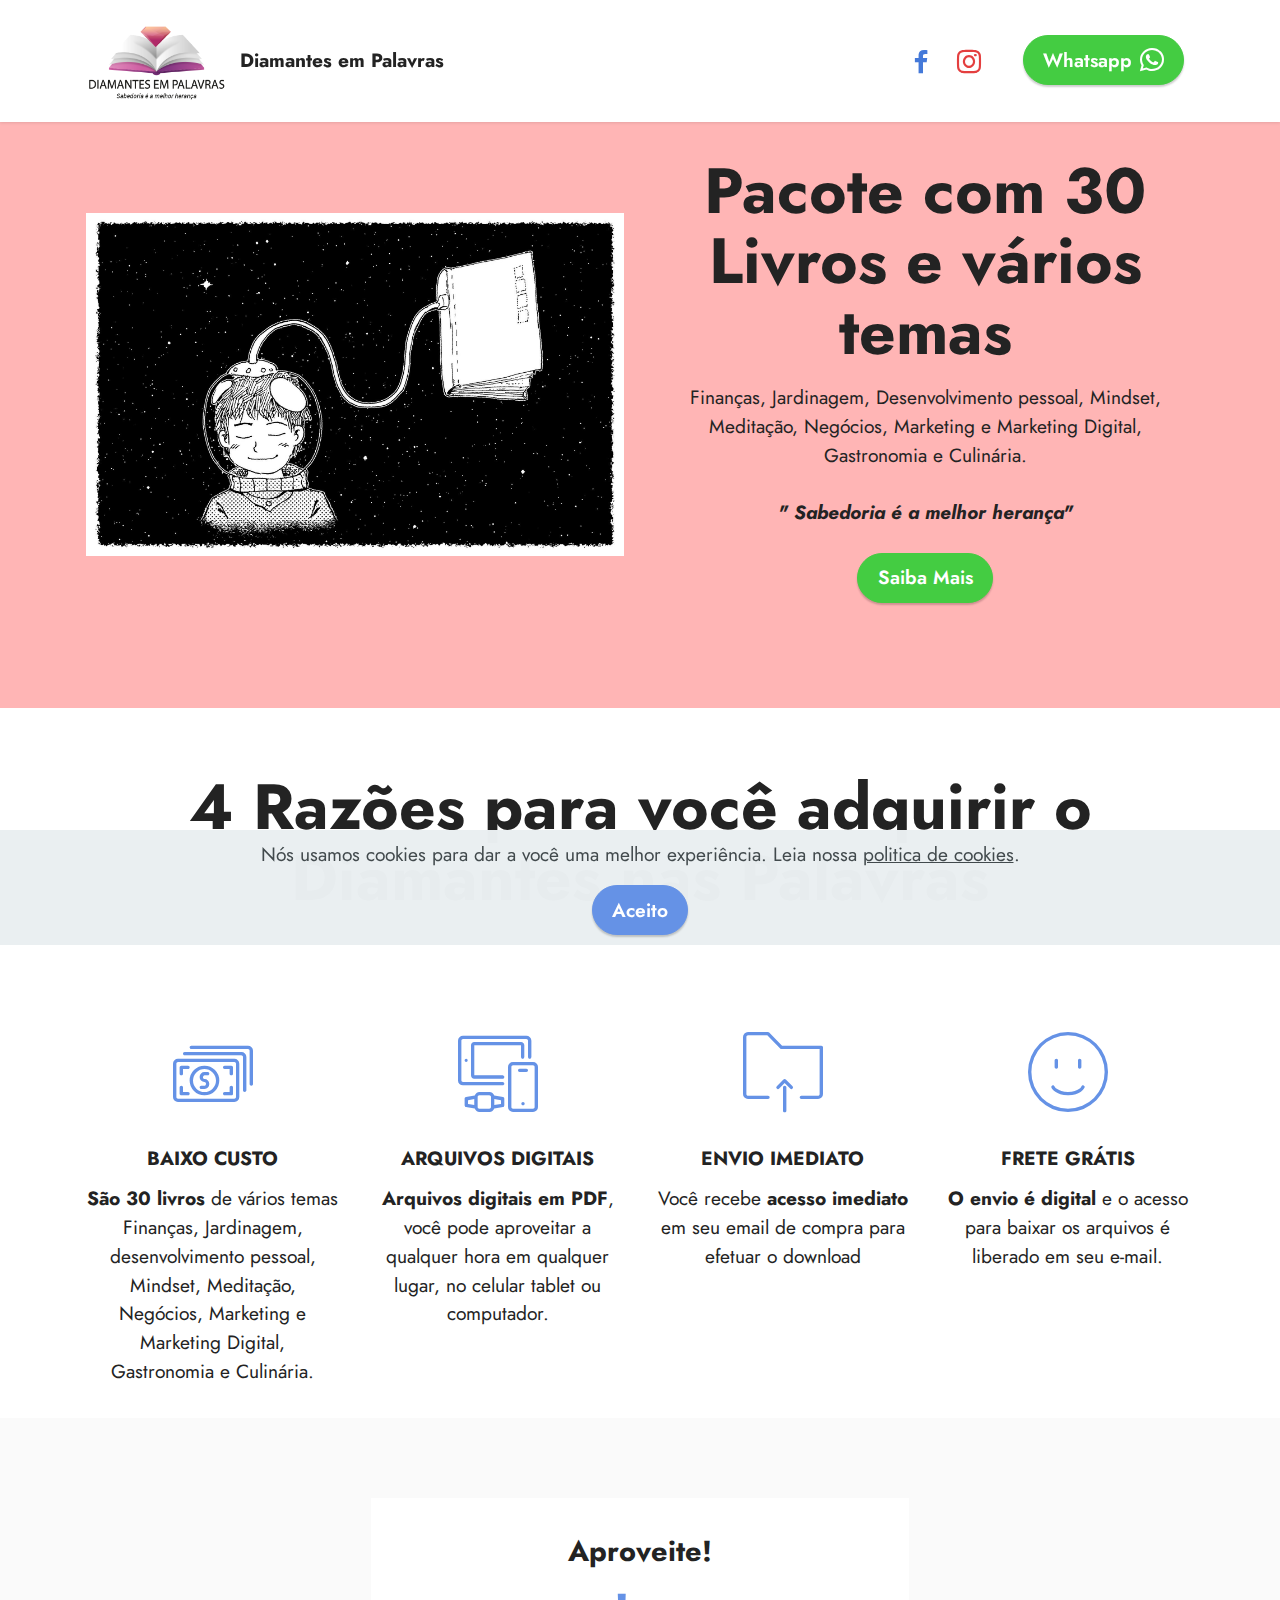
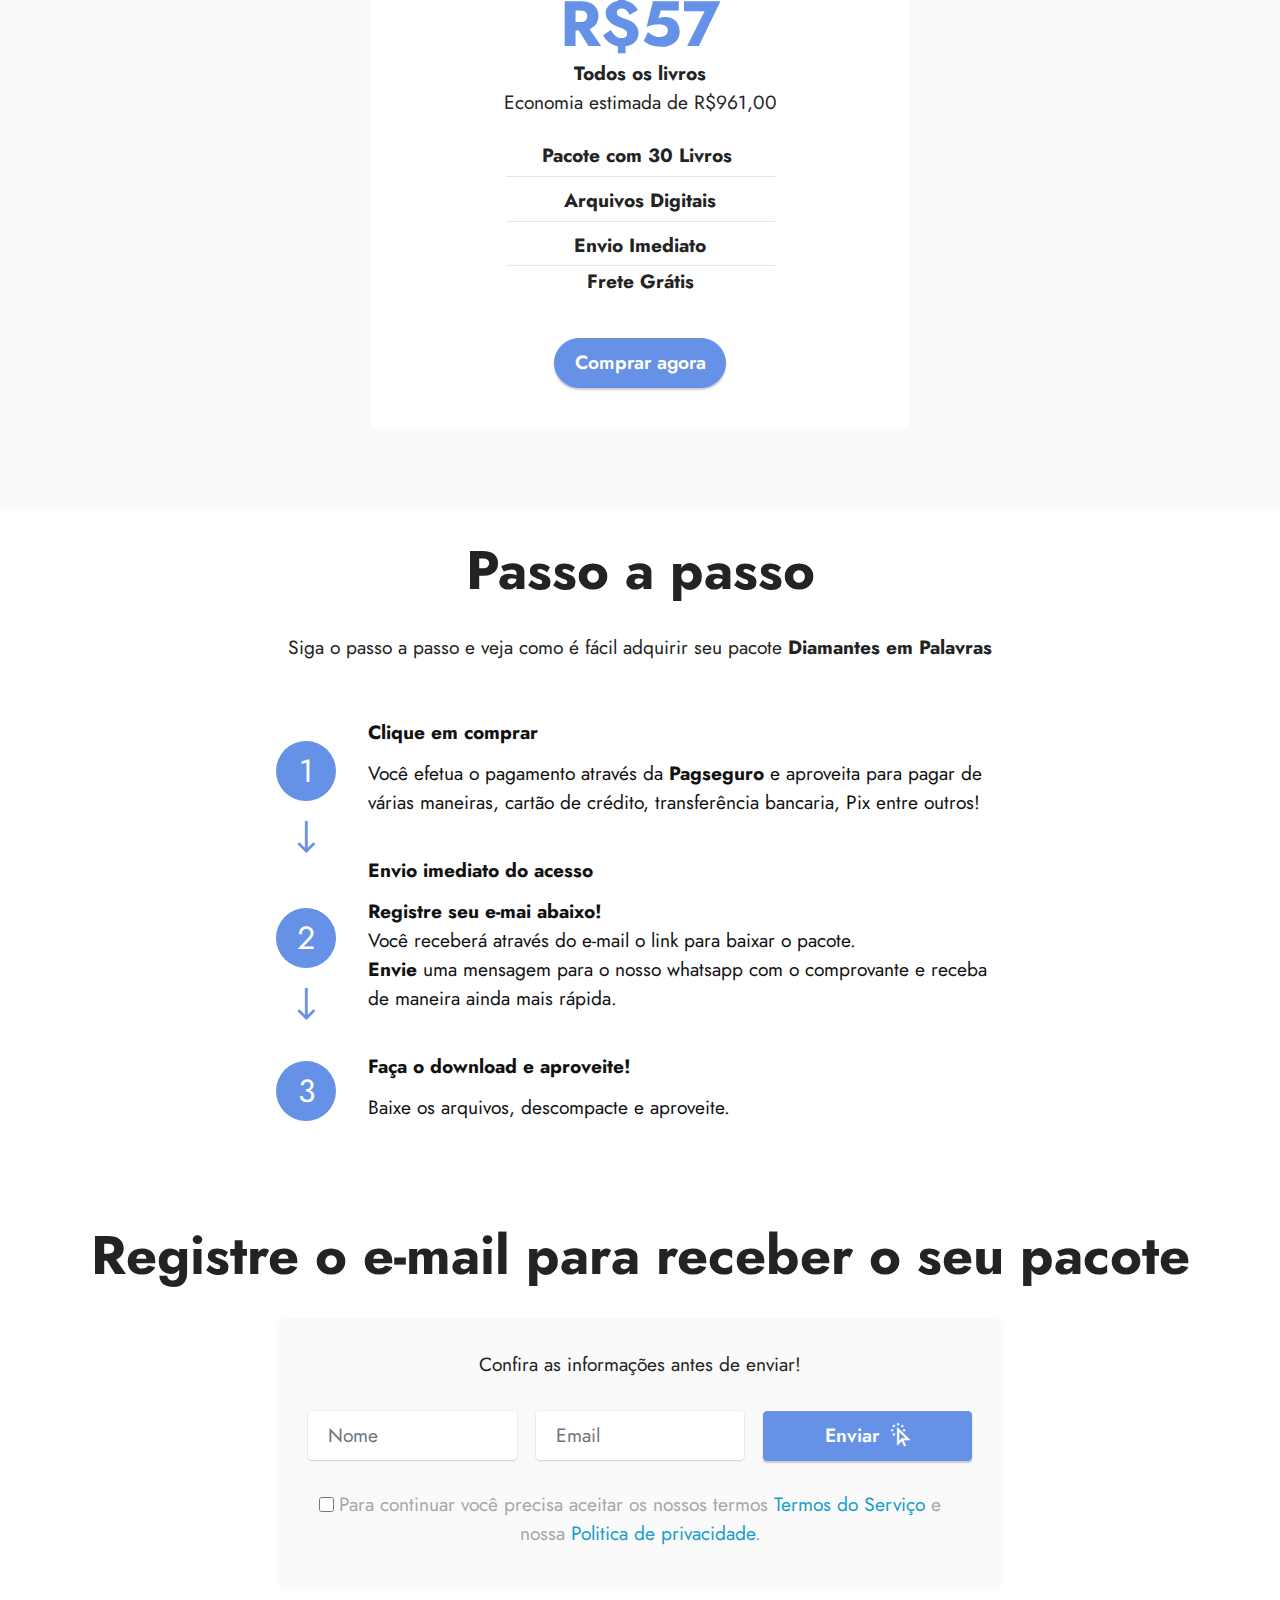
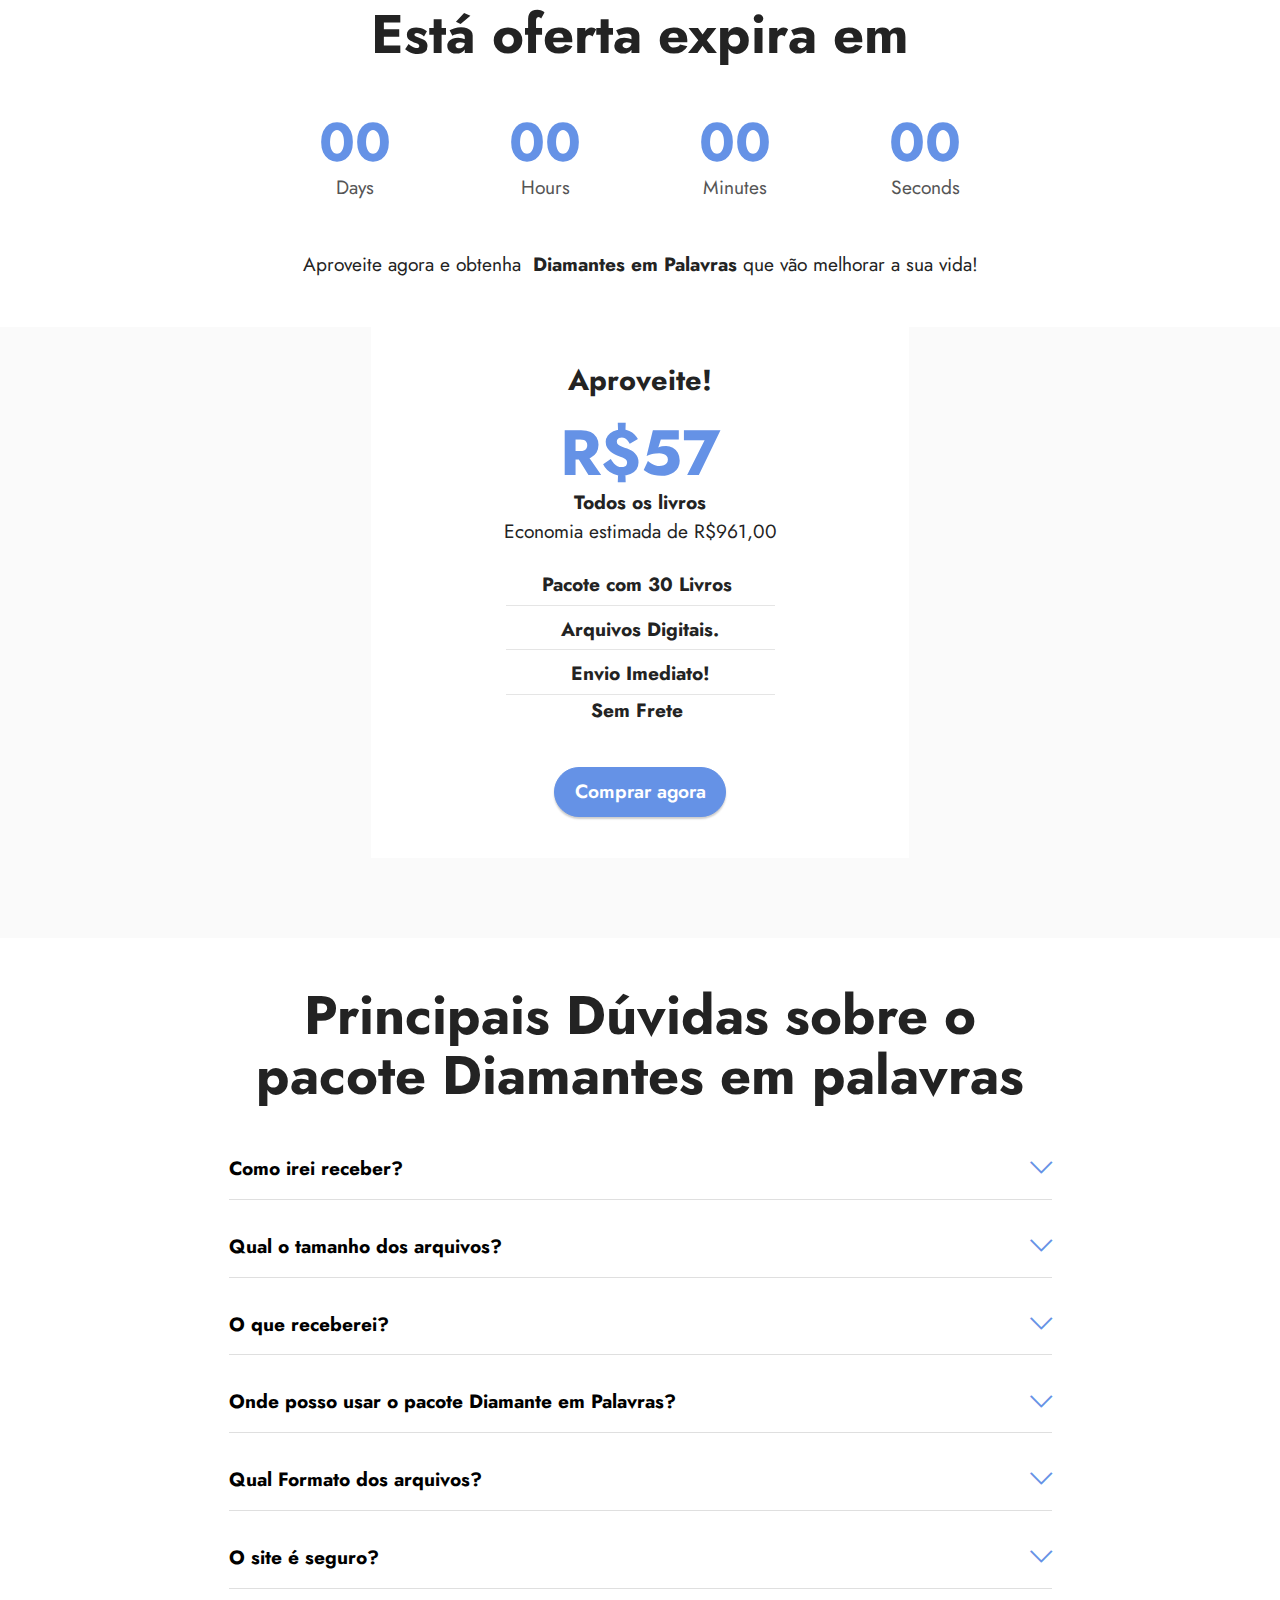
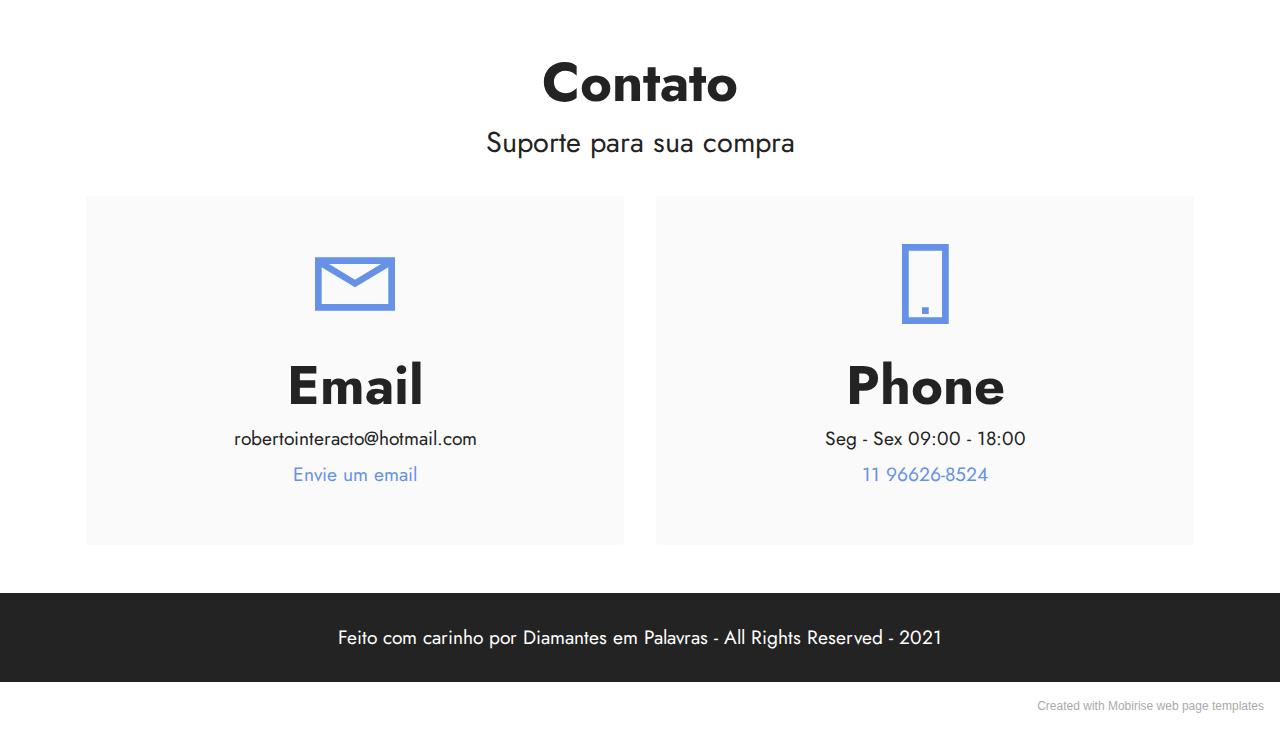
==== commit b3558818: "create github pages" ====
--- a/index.html
+++ b/index.html
@@ -258,7 +258,7 @@
         </div>
         <div class="row justify-content-center mt-4">
             <div class="col-lg-8 mx-auto mbr-form" data-form-type="formoid">
-                <form action="https://mobirise.eu/" method="POST" class="mbr-form form-with-styler mx-auto" data-form-title="Form Name"><input type="hidden" name="email" data-form-email="true" value="X/qO+/F5iPGlI0SabSp+ZpNV5k/0J6J08SsRz09K2vj7fVLifJmx514DbEk+zlo/AbRiTlWcCyk2yuBGsYsb3EfiJYfXYtopT3NydyfoG0L7tnMbT0WNKaT43tUq/qPu">
+                <form action="https://mobirise.eu/" method="POST" class="mbr-form form-with-styler mx-auto" data-form-title="Form Name"><input type="hidden" name="email" data-form-email="true" value="GpYHBBYebOlWFpfVZwP9r9QySmGnM+zzpNMsmfwQux1n2+pzLOXTOEhSmkCedIGP2XuzgdsLMR+q44qF7nquZik9DbP4ajrEZoO70hbbtANdbjpRZMxNfUwiftaNIV4R">
                     <div class="row">
                         <div hidden="hidden" data-form-alert="" class="alert alert-success col-12">Obrigado pela sua compra, em breve receberá seu pacote Diamantes em Palavras no email registrado!</div>
                         <div hidden="hidden" data-form-alert-danger="" class="alert alert-danger col-12">Oops...! some problem!</div>
@@ -362,13 +362,13 @@
                     <div id="bootstrap-toggle" class="toggle-panel accordionStyles tab-content">
                         <div class="card mb-3">
                             <div class="card-header" role="tab" id="headingOne">
-                                <a role="button" class="collapsed panel-title text-black" data-toggle="collapse" data-core="" href="#collapse1_19" aria-expanded="false" aria-controls="collapse1">
+                                <a role="button" class="collapsed panel-title text-black" data-toggle="collapse" data-core="" href="#collapse1_8" aria-expanded="false" aria-controls="collapse1">
                                     <h6 class="panel-title-edit mbr-fonts-style mb-0 display-7"><strong>Como irei receber?</strong>
                                 </h6>
                                     <span class="sign mbr-iconfont mbri-arrow-down"></span>
                                 </a>
                             </div>
-                            <div id="collapse1_19" class="panel-collapse noScroll collapse" role="tabpanel" aria-labelledby="headingOne">
+                            <div id="collapse1_8" class="panel-collapse noScroll collapse" role="tabpanel" aria-labelledby="headingOne">
                                 <div class="panel-body">
                                     <p class="mbr-fonts-style panel-text display-7">Enviamos todos os arquivos via download, pelo Google Drive, Você irá receber o acesso em seu email para baixar.</p>
                                 </div>
@@ -376,14 +376,14 @@
                         </div>
                         <div class="card mb-3">
                             <div class="card-header" role="tab" id="headingTwo">
-                                <a role="button" class="collapsed panel-title text-black" data-toggle="collapse" data-core="" href="#collapse2_19" aria-expanded="false" aria-controls="collapse2">
+                                <a role="button" class="collapsed panel-title text-black" data-toggle="collapse" data-core="" href="#collapse2_8" aria-expanded="false" aria-controls="collapse2">
                                     <h6 class="panel-title-edit mbr-fonts-style mb-0 display-7"><strong>Qual o tamanho dos arquivos?</strong>
                                 </h6>
                                     <span class="sign mbr-iconfont mbri-arrow-down"></span>
                                 </a>
 
                             </div>
-                            <div id="collapse2_19" class="panel-collapse noScroll collapse" role="tabpanel" aria-labelledby="headingTwo">
+                            <div id="collapse2_8" class="panel-collapse noScroll collapse" role="tabpanel" aria-labelledby="headingTwo">
                                 <div class="panel-body">
                                     <p class="mbr-fonts-style panel-text display-7">Os aquivos são leves por volta de 200MB, baixa rapidinho em celulares, tablets, computadores</p>
                                 </div>
@@ -391,13 +391,13 @@
                         </div>
                         <div class="card mb-3">
                             <div class="card-header" role="tab" id="headingThree">
-                                <a role="button" class="collapsed panel-title text-black" data-toggle="collapse" data-core="" href="#collapse3_19" aria-expanded="false" aria-controls="collapse3">
+                                <a role="button" class="collapsed panel-title text-black" data-toggle="collapse" data-core="" href="#collapse3_8" aria-expanded="false" aria-controls="collapse3">
                                     <h6 class="panel-title-edit mbr-fonts-style mb-0 display-7"><strong>O que receberei?</strong>
                                 </h6>
                                     <span class="sign mbr-iconfont mbri-arrow-down"></span>
                                 </a>
                             </div>
-                            <div id="collapse3_19" class="panel-collapse noScroll collapse" role="tabpanel" aria-labelledby="headingThree">
+                            <div id="collapse3_8" class="panel-collapse noScroll collapse" role="tabpanel" aria-labelledby="headingThree">
                                 <div class="panel-body">
                                     <p class="mbr-fonts-style panel-text display-7">30 Livros de diversos temas conforme descrito acima em arquivo compactado ( é necessário descompactar os arquivos, você pode utilizar qualquer descompactador como por ex: WinRar )</p>
                                 </div>
@@ -405,13 +405,13 @@
                         </div>
                         <div class="card mb-3">
                             <div class="card-header" role="tab" id="headingThree">
-                                <a role="button" class="collapsed panel-title text-black" data-toggle="collapse" data-core="" href="#collapse4_19" aria-expanded="false" aria-controls="collapse4">
+                                <a role="button" class="collapsed panel-title text-black" data-toggle="collapse" data-core="" href="#collapse4_8" aria-expanded="false" aria-controls="collapse4">
                                     <h6 class="panel-title-edit mbr-fonts-style mb-0 display-7"><strong>Onde posso usar o pacote Diamante em Palavras?</strong>
                                 </h6>
                                     <span class="sign mbr-iconfont mbri-arrow-down"></span>
                                 </a>
                             </div>
-                            <div id="collapse4_19" class="panel-collapse noScroll collapse" role="tabpanel" aria-labelledby="headingThree">
+                            <div id="collapse4_8" class="panel-collapse noScroll collapse" role="tabpanel" aria-labelledby="headingThree">
                                 <div class="panel-body">
                                     <p class="mbr-fonts-style panel-text display-7">
                                        Em celulares, tablets, computadores, notebooks ou qualquer aparelho que leia o formato PDF.</p>
@@ -420,12 +420,12 @@
                         </div>
                         <div class="card mb-3">
                             <div class="card-header" role="tab" id="headingThree">
-                                <a role="button" class="collapsed panel-title text-black" data-toggle="collapse" data-core="" href="#collapse5_19" aria-expanded="false" aria-controls="collapse5">
+                                <a role="button" class="collapsed panel-title text-black" data-toggle="collapse" data-core="" href="#collapse5_8" aria-expanded="false" aria-controls="collapse5">
                                    <h6 class="panel-title-edit mbr-fonts-style mb-0 display-7"><strong>Qual Formato dos arquivos?</strong></h6>
                                         <span class="mbr-iconfont mobi-mbri-arrow-down mobi-mbri"></span>
                                 </a>
                             </div>
-                            <div id="collapse5_19" class="panel-collapse noScroll collapse" role="tabpanel" aria-labelledby="headingThree">
+                            <div id="collapse5_8" class="panel-collapse noScroll collapse" role="tabpanel" aria-labelledby="headingThree">
                                 <div class="panel-body">
                                     <p class="mbr-fonts-style panel-text display-7">
                                        Os arquivos vão em PDF o formato de arquivo mais utilizado do mundo, super fácil e rápido.</p>
@@ -434,12 +434,12 @@
                         </div>
                         <div class="card mb-3">
                             <div class="card-header" role="tab" id="headingThree">
-                                <a role="button" class="collapsed panel-title text-black" data-toggle="collapse" data-core="" href="#collapse6_19" aria-expanded="false" aria-controls="collapse6">
+                                <a role="button" class="collapsed panel-title text-black" data-toggle="collapse" data-core="" href="#collapse6_8" aria-expanded="false" aria-controls="collapse6">
                                     <h6 class="panel-title-edit mbr-fonts-style mb-0 display-7"><strong>O site é seguro?</strong></h6>
                                     <span class="mbr-iconfont mobi-mbri-arrow-down mobi-mbri"></span>
                                 </a>
                             </div>
-                            <div id="collapse6_19" class="panel-collapse noScroll collapse" role="tabpanel" aria-labelledby="headingThree">
+                            <div id="collapse6_8" class="panel-collapse noScroll collapse" role="tabpanel" aria-labelledby="headingThree">
                                 <div class="panel-body">
                                     <p class="mbr-fonts-style panel-text display-7">
                                        Sim, 100% seguro. Utilizamos a plataforma Pagseguro para processar nossos pagamentos e ela utiliza os processos e ferramentas de segurança mais avançados do mundo.</p>
@@ -509,7 +509,7 @@
             </div>
         </div>
     </div>
-</section><section style="background-color: #fff; font-family: -apple-system, BlinkMacSystemFont, 'Segoe UI', 'Roboto', 'Helvetica Neue', Arial, sans-serif; color:#aaa; font-size:12px; padding: 0; align-items: center; display: flex;"><a href="https://mobirise.site/h" style="flex: 1 1; height: 3rem; padding-left: 1rem;"></a><p style="flex: 0 0 auto; margin:0; padding-right:1rem;">Design your own site - <a href="https://mobirise.site/v" style="color:#aaa;">More here</a></p></section><script src="assets/web/assets/jquery/jquery.min.js"></script>  <script src="assets/popper/popper.min.js"></script>  <script src="assets/tether/tether.min.js"></script>  <script src="assets/bootstrap/js/bootstrap.min.js"></script>  <script src="assets/web/assets/cookies-alert-plugin/cookies-alert-core.js"></script>  <script src="assets/web/assets/cookies-alert-plugin/cookies-alert-script.js"></script>  <script src="assets/smoothscroll/smooth-scroll.js"></script>  <script src="assets/dropdown/js/nav-dropdown.js"></script>  <script src="assets/dropdown/js/navbar-dropdown.js"></script>  <script src="assets/touchswipe/jquery.touch-swipe.min.js"></script>  <script src="assets/formstyler/jquery.formstyler.js"></script>  <script src="assets/formstyler/jquery.formstyler.min.js"></script>  <script src="assets/datepicker/jquery.datetimepicker.full.js"></script>  <script src="assets/countdown/jquery.countdown.min.js"></script>  <script src="assets/mbr-switch-arrow/mbr-switch-arrow.js"></script>  <script src="assets/theme/js/script.js"></script>  <script src="assets/formoid/formoid.min.js"></script>  
+</section><section style="background-color: #fff; font-family: -apple-system, BlinkMacSystemFont, 'Segoe UI', 'Roboto', 'Helvetica Neue', Arial, sans-serif; color:#aaa; font-size:12px; padding: 0; align-items: center; display: flex;"><a href="https://mobirise.site/i" style="flex: 1 1; height: 3rem; padding-left: 1rem;"></a><p style="flex: 0 0 auto; margin:0; padding-right:1rem;">Created with Mobirise <a href="https://mobirise.site/u" style="color:#aaa;">web page</a> templates</p></section><script src="assets/web/assets/jquery/jquery.min.js"></script>  <script src="assets/popper/popper.min.js"></script>  <script src="assets/tether/tether.min.js"></script>  <script src="assets/bootstrap/js/bootstrap.min.js"></script>  <script src="assets/web/assets/cookies-alert-plugin/cookies-alert-core.js"></script>  <script src="assets/web/assets/cookies-alert-plugin/cookies-alert-script.js"></script>  <script src="assets/smoothscroll/smooth-scroll.js"></script>  <script src="assets/dropdown/js/nav-dropdown.js"></script>  <script src="assets/dropdown/js/navbar-dropdown.js"></script>  <script src="assets/touchswipe/jquery.touch-swipe.min.js"></script>  <script src="assets/formstyler/jquery.formstyler.js"></script>  <script src="assets/formstyler/jquery.formstyler.min.js"></script>  <script src="assets/datepicker/jquery.datetimepicker.full.js"></script>  <script src="assets/countdown/jquery.countdown.min.js"></script>  <script src="assets/mbr-switch-arrow/mbr-switch-arrow.js"></script>  <script src="assets/theme/js/script.js"></script>  <script src="assets/formoid/formoid.min.js"></script>  
   
   
 <input name="cookieData" type="hidden" data-cookie-customDialogSelector='null' data-cookie-colorText='#424a4d' data-cookie-colorBg='rgba(234, 239, 241, 0.99)' data-cookie-textButton='Aceito' data-cookie-colorButton='' data-cookie-colorLink='#424a4d' data-cookie-underlineLink='true' data-cookie-text="Nós usamos cookies para dar a você uma melhor experiência. Leia nossa <a href='privacy.html'>politica de cookies</a>.">
--- a/assets/mobirise/css/mbr-additional.css
+++ b/assets/mobirise/css/mbr-additional.css
@@ -1398,55 +1398,6 @@
   padding-bottom: 30px;
   background-color: #232323;
 }
-.cid-sAWaulA4Mg {
-  padding-top: 5rem;
-  padding-bottom: 5rem;
-  background: #fafafa;
-}
-.cid-sAWaulA4Mg .list-group-item {
-  background-color: transparent;
-  padding: .5rem 3.25rem;
-}
-.cid-sAWaulA4Mg .plan-body {
-  padding-bottom: 2rem;
-}
-.cid-sAWaulA4Mg .plan-header {
-  padding-top: 2rem;
-  padding-left: 1rem;
-  padding-right: 1rem;
-}
-.cid-sAWaulA4Mg .price {
-  color: #6592e6;
-}
-.cid-sAWaulA4Mg .plan {
-  word-break: break-word;
-  background-color: #ffffff;
-}
-.cid-sAWaulA4Mg .plan .list-group-item {
-  position: relative;
-  justify-content: center;
-  border: 0;
-}
-.cid-sAWaulA4Mg .plan .list-group-item::after {
-  position: absolute;
-  bottom: 1px;
-  left: 25%;
-  width: 50%;
-  height: 1px;
-  content: "";
-  background-color: rgba(0, 0, 0, 0.1);
-}
-.cid-sAWaulA4Mg .plan .list-group-item:last-child::after {
-  display: none;
-}
-@media (max-width: 991px) {
-  .cid-sAWaulA4Mg .plan {
-    margin-bottom: 2rem;
-  }
-}
-.cid-sAWaulA4Mg UL {
-  text-align: center;
-}
 .cid-sAWaujpYjz {
   padding-top: 6rem;
   padding-bottom: 6rem;
--- a/assets/mobirise/css/mbr-additional.css
+++ b/assets/mobirise/css/mbr-additional.css
@@ -1398,55 +1398,6 @@
   padding-bottom: 30px;
   background-color: #232323;
 }
-.cid-sAWaulA4Mg {
-  padding-top: 5rem;
-  padding-bottom: 5rem;
-  background: #fafafa;
-}
-.cid-sAWaulA4Mg .list-group-item {
-  background-color: transparent;
-  padding: .5rem 3.25rem;
-}
-.cid-sAWaulA4Mg .plan-body {
-  padding-bottom: 2rem;
-}
-.cid-sAWaulA4Mg .plan-header {
-  padding-top: 2rem;
-  padding-left: 1rem;
-  padding-right: 1rem;
-}
-.cid-sAWaulA4Mg .price {
-  color: #6592e6;
-}
-.cid-sAWaulA4Mg .plan {
-  word-break: break-word;
-  background-color: #ffffff;
-}
-.cid-sAWaulA4Mg .plan .list-group-item {
-  position: relative;
-  justify-content: center;
-  border: 0;
-}
-.cid-sAWaulA4Mg .plan .list-group-item::after {
-  position: absolute;
-  bottom: 1px;
-  left: 25%;
-  width: 50%;
-  height: 1px;
-  content: "";
-  background-color: rgba(0, 0, 0, 0.1);
-}
-.cid-sAWaulA4Mg .plan .list-group-item:last-child::after {
-  display: none;
-}
-@media (max-width: 991px) {
-  .cid-sAWaulA4Mg .plan {
-    margin-bottom: 2rem;
-  }
-}
-.cid-sAWaulA4Mg UL {
-  text-align: center;
-}
 .cid-sAWaujpYjz {
   padding-top: 6rem;
   padding-bottom: 6rem;
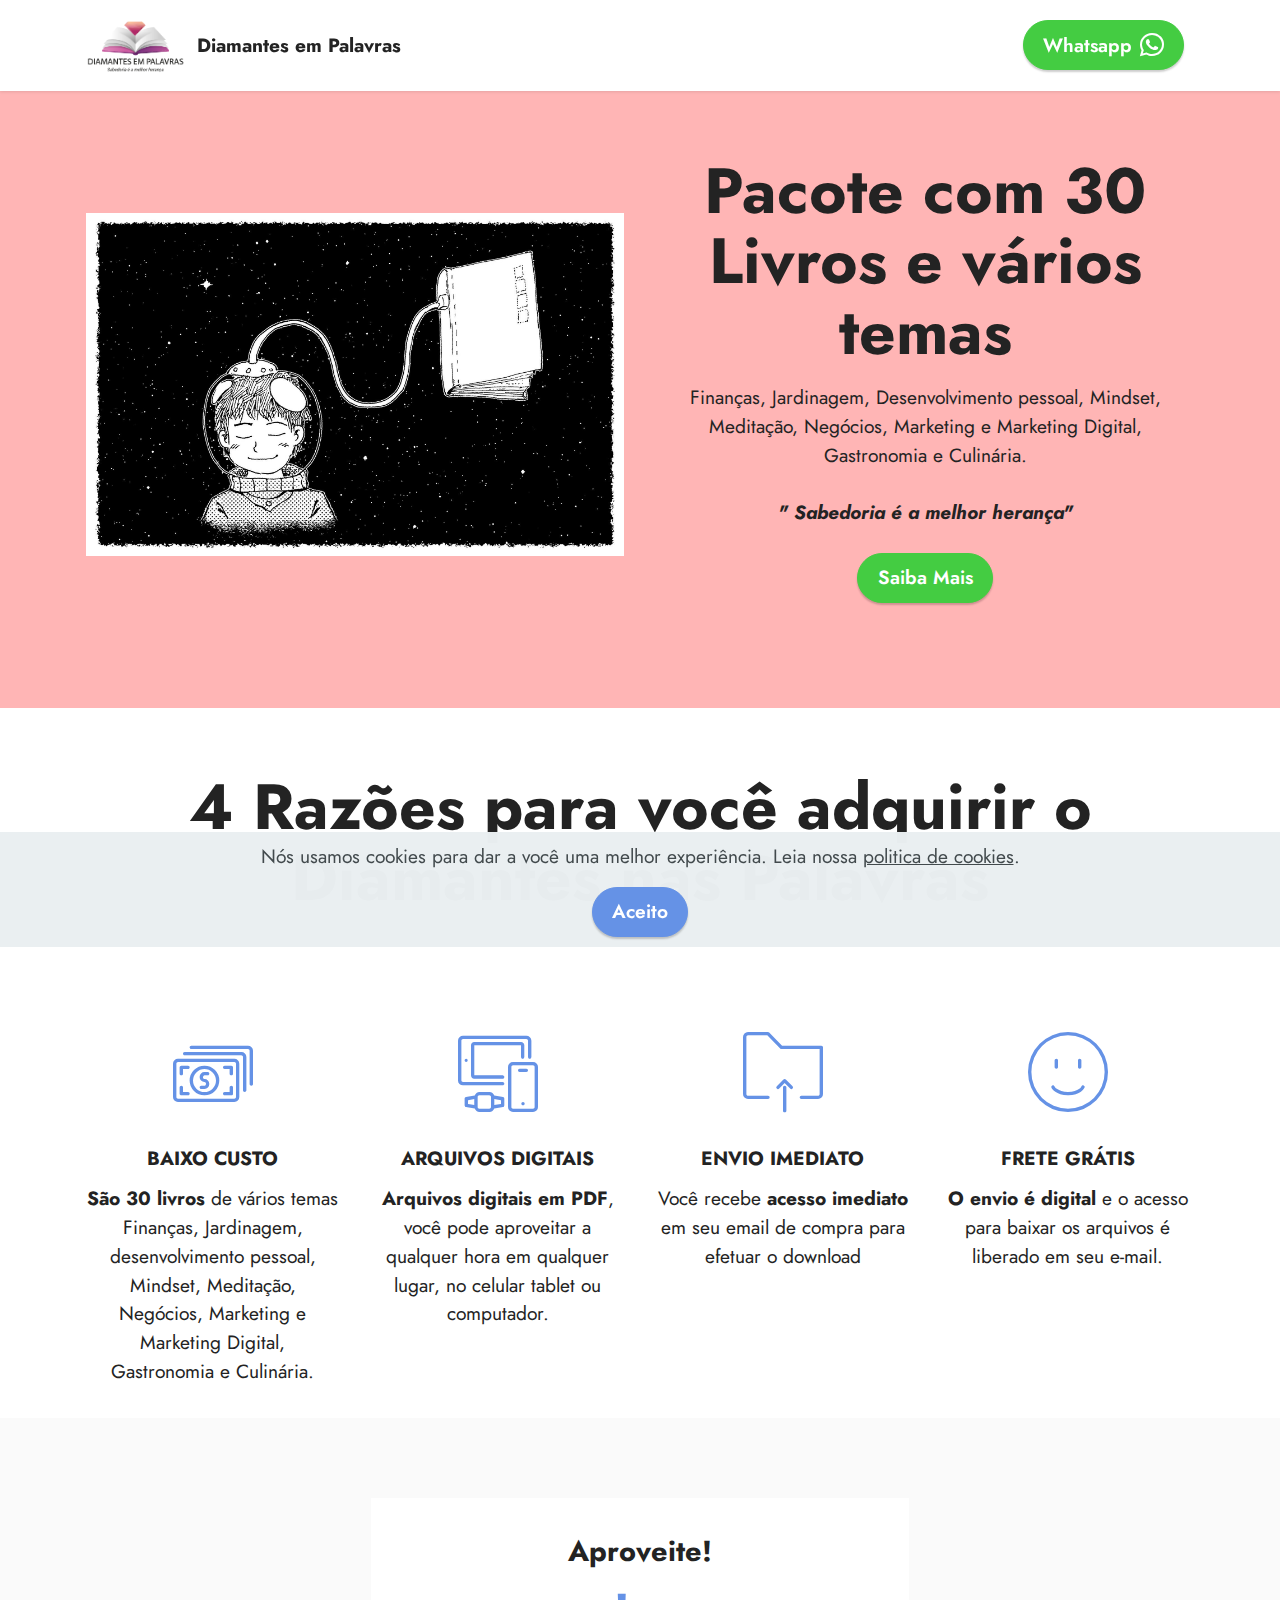
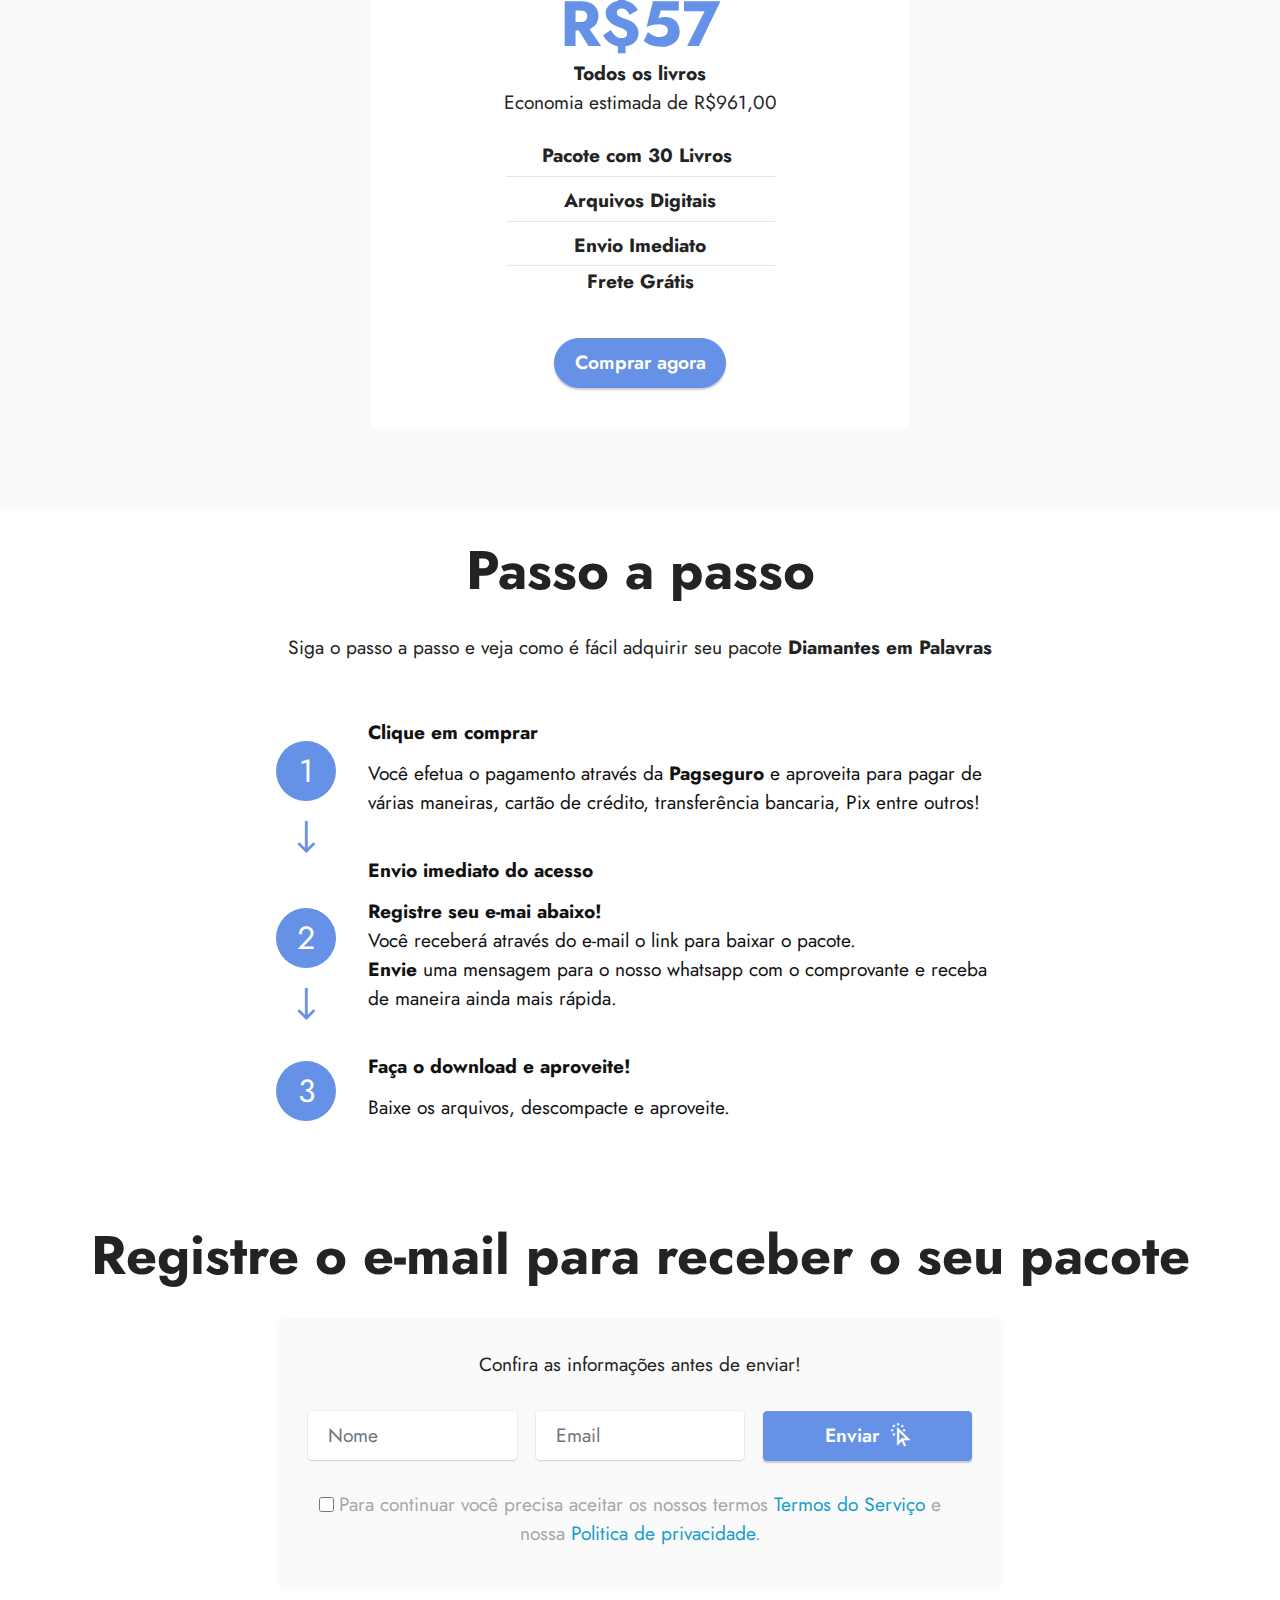
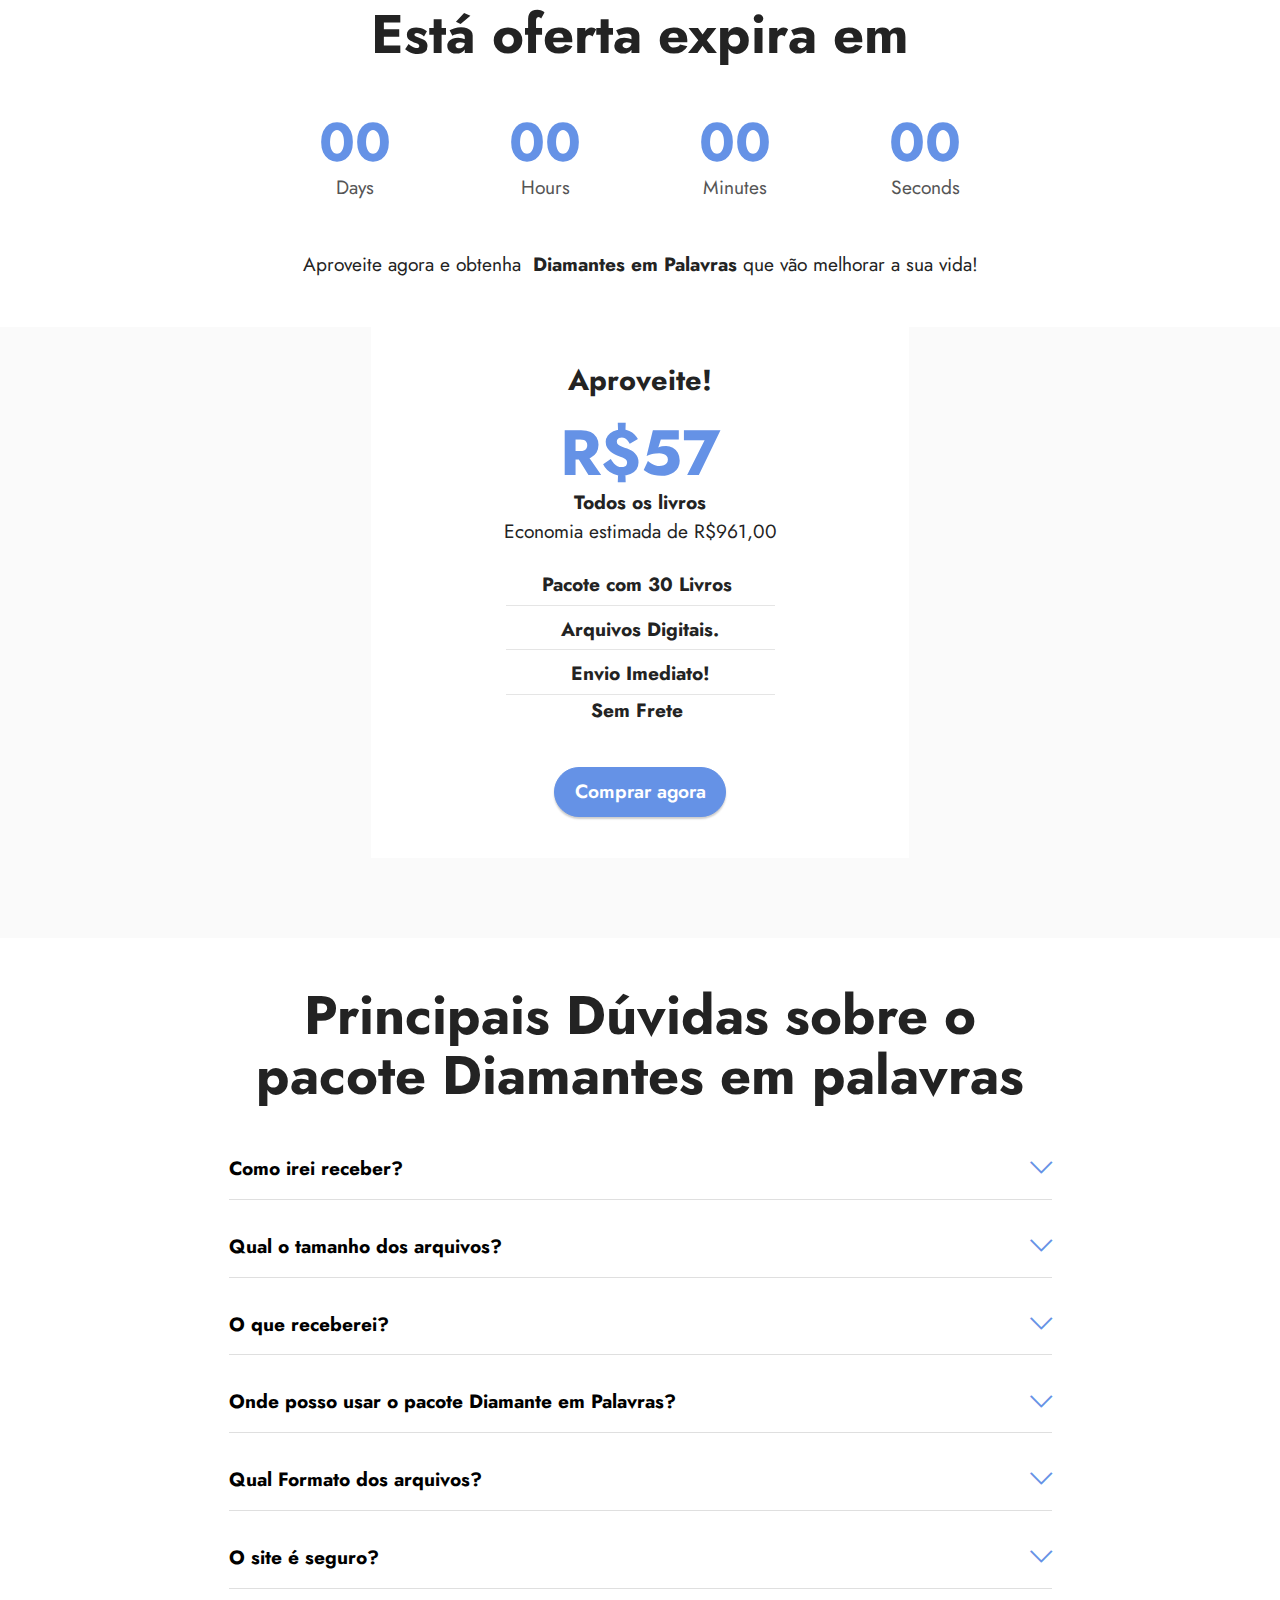
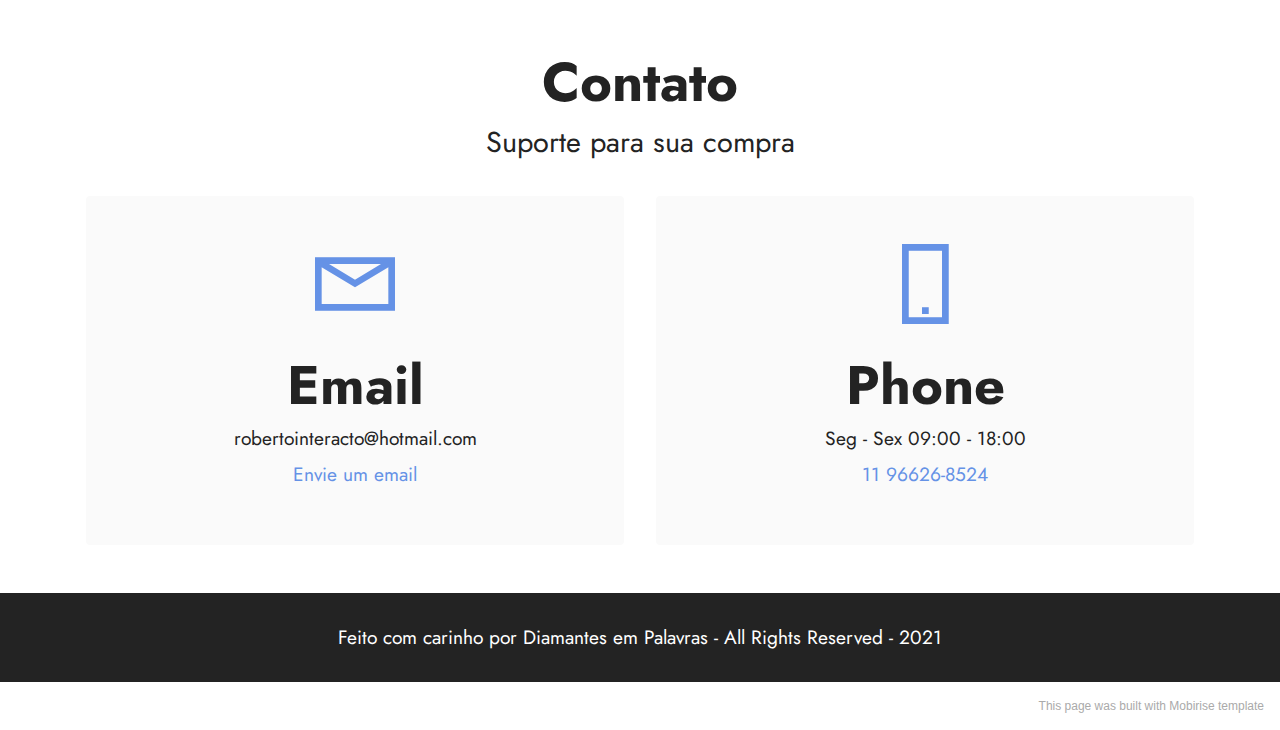
==== commit 3f4492ec: "create github pages" ====
--- a/index.html
+++ b/index.html
@@ -44,7 +44,7 @@
             <div class="navbar-brand">
                 <span class="navbar-logo">
                     <a href="index.html">
-                        <img src="assets/images/diamantes-em-palavras-logo-sem-fundo-letras-pretas.png" alt="livros" style="height: 6.3rem;">
+                        <img src="assets/images/diamantes-em-palavras-logo-sem-fundo-letras-pretas.png" alt="livros" style="height: 4.4rem;">
                     </a>
                 </span>
                 <span class="navbar-caption-wrap"><a class="navbar-caption text-black text-primary display-7" href="#top">Diamantes em Palavras</a></span>
@@ -59,17 +59,8 @@
             </button>
             <div class="collapse navbar-collapse" id="navbarSupportedContent">
                 
-                <div class="icons-menu">
-                    <a class="iconfont-wrapper" href="https://www.facebook.com/Diamantes-em-palavras-103371318523876" target="_blank">
-                        <span class="p-2 mbr-iconfont socicon-facebook socicon" style="color: rgb(68, 121, 217); fill: rgb(68, 121, 217);"></span>
-                    </a>
-                    <a class="iconfont-wrapper" href="https://www.instagram.com/diamantesempalavras/" target="_blank">
-                        <span class="p-2 mbr-iconfont socicon-instagram socicon" style="color: rgb(228, 63, 63); fill: rgb(228, 63, 63);"></span>
-                    </a>
-                    
-                    
-                </div>
-                <div class="navbar-buttons mbr-section-btn"><a class="btn btn-secondary display-4" href="https://wa.me/005511966268564"><span class="socicon socicon-whatsapp mbr-iconfont mbr-iconfont-btn"></span>Whatsapp</a></div>
+                
+                <div class="navbar-buttons mbr-section-btn"><a class="btn btn-secondary display-4" href="https://wa.me/005511976133896"><span class="socicon socicon-whatsapp mbr-iconfont mbr-iconfont-btn"></span>Whatsapp</a></div>
             </div>
         </div>
     </nav>
@@ -258,7 +249,7 @@
         </div>
         <div class="row justify-content-center mt-4">
             <div class="col-lg-8 mx-auto mbr-form" data-form-type="formoid">
-                <form action="https://mobirise.eu/" method="POST" class="mbr-form form-with-styler mx-auto" data-form-title="Form Name"><input type="hidden" name="email" data-form-email="true" value="GpYHBBYebOlWFpfVZwP9r9QySmGnM+zzpNMsmfwQux1n2+pzLOXTOEhSmkCedIGP2XuzgdsLMR+q44qF7nquZik9DbP4ajrEZoO70hbbtANdbjpRZMxNfUwiftaNIV4R">
+                <form action="https://mobirise.eu/" method="POST" class="mbr-form form-with-styler mx-auto" data-form-title="Form Name"><input type="hidden" name="email" data-form-email="true" value="u22EcXW2cEf/7PAG69mP6Z8RGXgWwiQCEUpMrM2trGEvuUKkIvhjw24TtvaputLhoNTMR/EBjEA0zZx8qd24tb48PX1NNQk9CFmecBDuKxg/uv/euHxWtlUkUP8XoJxM">
                     <div class="row">
                         <div hidden="hidden" data-form-alert="" class="alert alert-success col-12">Obrigado pela sua compra, em breve receberá seu pacote Diamantes em Palavras no email registrado!</div>
                         <div hidden="hidden" data-form-alert-danger="" class="alert alert-danger col-12">Oops...! some problem!</div>
@@ -509,7 +500,7 @@
             </div>
         </div>
     </div>
-</section><section style="background-color: #fff; font-family: -apple-system, BlinkMacSystemFont, 'Segoe UI', 'Roboto', 'Helvetica Neue', Arial, sans-serif; color:#aaa; font-size:12px; padding: 0; align-items: center; display: flex;"><a href="https://mobirise.site/i" style="flex: 1 1; height: 3rem; padding-left: 1rem;"></a><p style="flex: 0 0 auto; margin:0; padding-right:1rem;">Created with Mobirise <a href="https://mobirise.site/u" style="color:#aaa;">web page</a> templates</p></section><script src="assets/web/assets/jquery/jquery.min.js"></script>  <script src="assets/popper/popper.min.js"></script>  <script src="assets/tether/tether.min.js"></script>  <script src="assets/bootstrap/js/bootstrap.min.js"></script>  <script src="assets/web/assets/cookies-alert-plugin/cookies-alert-core.js"></script>  <script src="assets/web/assets/cookies-alert-plugin/cookies-alert-script.js"></script>  <script src="assets/smoothscroll/smooth-scroll.js"></script>  <script src="assets/dropdown/js/nav-dropdown.js"></script>  <script src="assets/dropdown/js/navbar-dropdown.js"></script>  <script src="assets/touchswipe/jquery.touch-swipe.min.js"></script>  <script src="assets/formstyler/jquery.formstyler.js"></script>  <script src="assets/formstyler/jquery.formstyler.min.js"></script>  <script src="assets/datepicker/jquery.datetimepicker.full.js"></script>  <script src="assets/countdown/jquery.countdown.min.js"></script>  <script src="assets/mbr-switch-arrow/mbr-switch-arrow.js"></script>  <script src="assets/theme/js/script.js"></script>  <script src="assets/formoid/formoid.min.js"></script>  
+</section><section style="background-color: #fff; font-family: -apple-system, BlinkMacSystemFont, 'Segoe UI', 'Roboto', 'Helvetica Neue', Arial, sans-serif; color:#aaa; font-size:12px; padding: 0; align-items: center; display: flex;"><a href="https://mobirise.site/a" style="flex: 1 1; height: 3rem; padding-left: 1rem;"></a><p style="flex: 0 0 auto; margin:0; padding-right:1rem;"><a href="https://mobirise.site/r" style="color:#aaa;">This page</a> was built with Mobirise template</p></section><script src="assets/web/assets/jquery/jquery.min.js"></script>  <script src="assets/popper/popper.min.js"></script>  <script src="assets/tether/tether.min.js"></script>  <script src="assets/bootstrap/js/bootstrap.min.js"></script>  <script src="assets/web/assets/cookies-alert-plugin/cookies-alert-core.js"></script>  <script src="assets/web/assets/cookies-alert-plugin/cookies-alert-script.js"></script>  <script src="assets/smoothscroll/smooth-scroll.js"></script>  <script src="assets/dropdown/js/nav-dropdown.js"></script>  <script src="assets/dropdown/js/navbar-dropdown.js"></script>  <script src="assets/touchswipe/jquery.touch-swipe.min.js"></script>  <script src="assets/formstyler/jquery.formstyler.js"></script>  <script src="assets/formstyler/jquery.formstyler.min.js"></script>  <script src="assets/datepicker/jquery.datetimepicker.full.js"></script>  <script src="assets/countdown/jquery.countdown.min.js"></script>  <script src="assets/mbr-switch-arrow/mbr-switch-arrow.js"></script>  <script src="assets/theme/js/script.js"></script>  <script src="assets/formoid/formoid.min.js"></script>  
   
   
 <input name="cookieData" type="hidden" data-cookie-customDialogSelector='null' data-cookie-colorText='#424a4d' data-cookie-colorBg='rgba(234, 239, 241, 0.99)' data-cookie-textButton='Aceito' data-cookie-colorButton='' data-cookie-colorLink='#424a4d' data-cookie-underlineLink='true' data-cookie-text="Nós usamos cookies para dar a você uma melhor experiência. Leia nossa <a href='privacy.html'>politica de cookies</a>.">
--- a/assets/mobirise/css/mbr-additional.css
+++ b/assets/mobirise/css/mbr-additional.css
@@ -835,7 +835,7 @@
 }
 @media (min-width: 992px) {
   .cid-st6qBaHiTD .navbar.collapsed.opened:not(.navbar-short) .navbar-collapse {
-    max-height: calc(98.5vh - 6.3rem);
+    max-height: calc(98.5vh - 4.4rem);
   }
 }
 .cid-st6qBaHiTD .navbar.collapsed .dropdown-menu .dropdown-submenu {
@@ -1588,7 +1588,7 @@
 }
 @media (min-width: 992px) {
   .cid-sAWauhNKbC .navbar.collapsed.opened:not(.navbar-short) .navbar-collapse {
-    max-height: calc(98.5vh - 6.3rem);
+    max-height: calc(98.5vh - 4.4rem);
   }
 }
 .cid-sAWauhNKbC .navbar.collapsed .dropdown-menu .dropdown-submenu {
@@ -2111,3 +2111,552 @@
   padding-bottom: 30px;
   background-color: #232323;
 }
+.cid-sDLbBjvlQy {
+  padding-top: 2rem;
+  padding-bottom: 2rem;
+  background-color: #ffffff;
+}
+.cid-sDLbBjvlQy .item {
+  display: flex;
+  align-items: center;
+  margin-bottom: 2rem;
+}
+.cid-sDLbBjvlQy .item:last-child .icon-box:before {
+  display: none;
+}
+.cid-sDLbBjvlQy .item.last .icon-box:before {
+  display: none;
+}
+.cid-sDLbBjvlQy .icon-box {
+  background: #6592e6;
+  width: 60px;
+  min-width: 60px;
+  height: 60px;
+  border-radius: 50%;
+  margin-right: 2rem;
+  display: flex;
+  justify-content: center;
+  align-items: center;
+  position: relative;
+}
+@media (max-width: 768px) {
+  .cid-sDLbBjvlQy .icon-box {
+    margin-right: 1rem;
+  }
+}
+.cid-sDLbBjvlQy .icon-box::before {
+  content: "\e925";
+  font-family: Moririse2 !important;
+  position: absolute;
+  font-size: 32px;
+  left: 50%;
+  top: 120%;
+  color: #6592e6;
+  transform: translate(-50%, 0);
+}
+.cid-sDLbBjvlQy span {
+  font-size: 2rem;
+  color: #ffffff;
+}
+@media (max-width: 991px) {
+  .cid-sDLbBjvlQy .card {
+    margin-bottom: 2rem;
+  }
+  .cid-sDLbBjvlQy .card-wrapper {
+    margin-bottom: 2rem;
+  }
+  .cid-sDLbBjvlQy .icon-box::before {
+    top: 141%;
+  }
+}
+@media (max-width: 768px) {
+  .cid-sDLbBjvlQy .icon-box::before {
+    top: 114%;
+  }
+}
+.cid-sDLbBfdplx {
+  padding-top: 6rem;
+  padding-bottom: 6rem;
+  background-image: url("../../../assets/images/background3.jpg");
+}
+.cid-sDLbBfdplx .mbr-overlay {
+  background: #fafafa;
+  opacity: 0.6;
+}
+.cid-sDLbBfdplx img,
+.cid-sDLbBfdplx .item-img {
+  width: 100%;
+  height: 100%;
+  height: 300px;
+  object-fit: cover;
+}
+.cid-sDLbBfdplx .item:focus,
+.cid-sDLbBfdplx span:focus {
+  outline: none;
+}
+.cid-sDLbBfdplx .item {
+  cursor: pointer;
+  margin-bottom: 2rem;
+}
+.cid-sDLbBfdplx .item-wrapper {
+  position: relative;
+  border-radius: 4px;
+  background: #ffffff;
+  height: 100%;
+  display: flex;
+  flex-flow: column nowrap;
+}
+@media (min-width: 992px) {
+  .cid-sDLbBfdplx .item-wrapper .item-content {
+    padding: 2rem;
+  }
+}
+@media (max-width: 991px) {
+  .cid-sDLbBfdplx .item-wrapper .item-content {
+    padding: 1rem;
+  }
+}
+.cid-sDLbBfdplx .mbr-section-btn {
+  margin-top: auto !important;
+}
+.cid-sDLbBfdplx .mbr-section-title {
+  color: #232323;
+}
+.cid-sDLbBfdplx .mbr-text,
+.cid-sDLbBfdplx .mbr-section-btn {
+  text-align: left;
+}
+.cid-sDLbBfdplx .item-title {
+  text-align: left;
+}
+.cid-sDLbBfdplx .item-subtitle {
+  text-align: left;
+  color: #bbbbbb;
+}
+.cid-sDLbBi8OVV {
+  z-index: 1000;
+  width: 100%;
+  position: relative;
+  min-height: 60px;
+}
+.cid-sDLbBi8OVV nav.navbar {
+  position: fixed;
+}
+.cid-sDLbBi8OVV .dropdown-item:before {
+  font-family: Moririse2 !important;
+  content: "\e966";
+  display: inline-block;
+  width: 0;
+  position: absolute;
+  left: 1rem;
+  top: 0.5rem;
+  margin-right: 0.5rem;
+  line-height: 1;
+  font-size: inherit;
+  vertical-align: middle;
+  text-align: center;
+  overflow: hidden;
+  transform: scale(0, 1);
+  transition: all 0.25s ease-in-out;
+}
+.cid-sDLbBi8OVV .dropdown-menu {
+  padding: 0;
+  border-radius: 4px;
+  box-shadow: 0 1px 3px 0 rgba(0, 0, 0, 0.1);
+}
+.cid-sDLbBi8OVV .dropdown-item {
+  border-bottom: 1px solid #e6e6e6;
+}
+.cid-sDLbBi8OVV .dropdown-item:hover,
+.cid-sDLbBi8OVV .dropdown-item:focus {
+  background: #6592e6 !important;
+  color: white !important;
+}
+.cid-sDLbBi8OVV .dropdown-item:first-child {
+  border-top-left-radius: 4px;
+  border-top-right-radius: 4px;
+}
+.cid-sDLbBi8OVV .dropdown-item:last-child {
+  border-bottom: none;
+  border-bottom-left-radius: 4px;
+  border-bottom-right-radius: 4px;
+}
+.cid-sDLbBi8OVV .nav-dropdown .link {
+  padding: 0 0.3em !important;
+  margin: 0.667em 1em !important;
+}
+.cid-sDLbBi8OVV .nav-dropdown .link.dropdown-toggle::after {
+  margin-left: 0.5rem;
+  margin-top: 0.2rem;
+}
+.cid-sDLbBi8OVV .nav-link {
+  position: relative;
+}
+.cid-sDLbBi8OVV .container {
+  display: flex;
+  margin: auto;
+}
+.cid-sDLbBi8OVV .iconfont-wrapper {
+  color: #000000 !important;
+  font-size: 1.5rem;
+  padding-right: 0.5rem;
+}
+.cid-sDLbBi8OVV .dropdown-menu,
+.cid-sDLbBi8OVV .navbar.opened {
+  background: #ffffff !important;
+}
+.cid-sDLbBi8OVV .nav-item:focus,
+.cid-sDLbBi8OVV .nav-link:focus {
+  outline: none;
+}
+.cid-sDLbBi8OVV .dropdown .dropdown-menu .dropdown-item {
+  width: auto;
+  transition: all 0.25s ease-in-out;
+}
+.cid-sDLbBi8OVV .dropdown .dropdown-menu .dropdown-item::after {
+  right: 0.5rem;
+}
+.cid-sDLbBi8OVV .dropdown .dropdown-menu .dropdown-item .mbr-iconfont {
+  margin-right: 0.5rem;
+  vertical-align: sub;
+}
+.cid-sDLbBi8OVV .dropdown .dropdown-menu .dropdown-item .mbr-iconfont:before {
+  display: inline-block;
+  transform: scale(1, 1);
+  transition: all 0.25s ease-in-out;
+}
+.cid-sDLbBi8OVV .collapsed .dropdown-menu .dropdown-item:before {
+  display: none;
+}
+.cid-sDLbBi8OVV .collapsed .dropdown .dropdown-menu .dropdown-item {
+  padding: 0.235em 1.5em 0.235em 1.5em !important;
+  transition: none;
+  margin: 0 !important;
+}
+.cid-sDLbBi8OVV .navbar {
+  min-height: 70px;
+  transition: all 0.3s;
+  border-bottom: 1px solid transparent;
+  box-shadow: 0 1px 3px 0 rgba(0, 0, 0, 0.1);
+  background: #ffffff;
+}
+.cid-sDLbBi8OVV .navbar.opened {
+  transition: all 0.3s;
+}
+.cid-sDLbBi8OVV .navbar .dropdown-item {
+  padding: 0.5rem 1.8rem;
+}
+.cid-sDLbBi8OVV .navbar .navbar-logo img {
+  width: auto;
+}
+.cid-sDLbBi8OVV .navbar .navbar-collapse {
+  justify-content: flex-end;
+  z-index: 1;
+}
+.cid-sDLbBi8OVV .navbar.collapsed {
+  justify-content: center;
+}
+.cid-sDLbBi8OVV .navbar.collapsed .nav-item .nav-link::before {
+  display: none;
+}
+.cid-sDLbBi8OVV .navbar.collapsed.opened .dropdown-menu {
+  top: 0;
+}
+@media (min-width: 992px) {
+  .cid-sDLbBi8OVV .navbar.collapsed.opened:not(.navbar-short) .navbar-collapse {
+    max-height: calc(98.5vh - 4.4rem);
+  }
+}
+.cid-sDLbBi8OVV .navbar.collapsed .dropdown-menu .dropdown-submenu {
+  left: 0 !important;
+}
+.cid-sDLbBi8OVV .navbar.collapsed .dropdown-menu .dropdown-item:after {
+  right: auto;
+}
+.cid-sDLbBi8OVV .navbar.collapsed .dropdown-menu .dropdown-toggle[data-toggle="dropdown-submenu"]:after {
+  margin-left: 0.5rem;
+  margin-top: 0.2rem;
+  border-top: 0.35em solid;
+  border-right: 0.35em solid transparent;
+  border-left: 0.35em solid transparent;
+  border-bottom: 0;
+  top: 41%;
+}
+.cid-sDLbBi8OVV .navbar.collapsed ul.navbar-nav li {
+  margin: auto;
+}
+.cid-sDLbBi8OVV .navbar.collapsed .dropdown-menu .dropdown-item {
+  padding: 0.25rem 1.5rem;
+  text-align: center;
+}
+.cid-sDLbBi8OVV .navbar.collapsed .icons-menu {
+  padding-left: 0;
+  padding-right: 0;
+  padding-top: 0.5rem;
+  padding-bottom: 0.5rem;
+}
+@media (max-width: 991px) {
+  .cid-sDLbBi8OVV .navbar .nav-item .nav-link::before {
+    display: none;
+  }
+  .cid-sDLbBi8OVV .navbar.opened .dropdown-menu {
+    top: 0;
+  }
+  .cid-sDLbBi8OVV .navbar .dropdown-menu .dropdown-submenu {
+    left: 0 !important;
+  }
+  .cid-sDLbBi8OVV .navbar .dropdown-menu .dropdown-item:after {
+    right: auto;
+  }
+  .cid-sDLbBi8OVV .navbar .dropdown-menu .dropdown-toggle[data-toggle="dropdown-submenu"]:after {
+    margin-left: 0.5rem;
+    margin-top: 0.2rem;
+    border-top: 0.35em solid;
+    border-right: 0.35em solid transparent;
+    border-left: 0.35em solid transparent;
+    border-bottom: 0;
+    top: 40%;
+  }
+  .cid-sDLbBi8OVV .navbar .navbar-logo img {
+    height: 3rem !important;
+  }
+  .cid-sDLbBi8OVV .navbar ul.navbar-nav li {
+    margin: auto;
+  }
+  .cid-sDLbBi8OVV .navbar .dropdown-menu .dropdown-item {
+    padding: 0.25rem 1.5rem !important;
+    text-align: center;
+  }
+  .cid-sDLbBi8OVV .navbar .navbar-brand {
+    flex-shrink: initial;
+    flex-basis: auto;
+    word-break: break-word;
+    padding-right: 2rem;
+  }
+  .cid-sDLbBi8OVV .navbar .navbar-toggler {
+    flex-basis: auto;
+  }
+  .cid-sDLbBi8OVV .navbar .icons-menu {
+    padding-left: 0;
+    padding-top: 0.5rem;
+    padding-bottom: 0.5rem;
+  }
+}
+.cid-sDLbBi8OVV .navbar.navbar-short {
+  min-height: 60px;
+}
+.cid-sDLbBi8OVV .navbar.navbar-short .navbar-logo img {
+  height: 2.5rem !important;
+}
+.cid-sDLbBi8OVV .navbar.navbar-short .navbar-brand {
+  min-height: 60px;
+  padding: 0;
+}
+.cid-sDLbBi8OVV .navbar-brand {
+  min-height: 70px;
+  flex-shrink: 0;
+  align-items: center;
+  margin-right: 0;
+  padding: 10px 0;
+  transition: all 0.3s;
+  word-break: break-word;
+  z-index: 1;
+}
+.cid-sDLbBi8OVV .navbar-brand .navbar-caption {
+  line-height: inherit !important;
+}
+.cid-sDLbBi8OVV .navbar-brand .navbar-logo a {
+  outline: none;
+}
+.cid-sDLbBi8OVV .dropdown-item.active,
+.cid-sDLbBi8OVV .dropdown-item:active {
+  background-color: transparent;
+}
+.cid-sDLbBi8OVV .navbar-expand-lg .navbar-nav .nav-link {
+  padding: 0;
+}
+.cid-sDLbBi8OVV .nav-dropdown .link.dropdown-toggle {
+  margin-right: 1.667em;
+}
+.cid-sDLbBi8OVV .nav-dropdown .link.dropdown-toggle[aria-expanded="true"] {
+  margin-right: 0;
+  padding: 0.667em 1.667em;
+}
+.cid-sDLbBi8OVV .navbar.navbar-expand-lg .dropdown .dropdown-menu {
+  background: #ffffff;
+}
+.cid-sDLbBi8OVV .navbar.navbar-expand-lg .dropdown .dropdown-menu .dropdown-submenu {
+  margin: 0;
+  left: 100%;
+}
+.cid-sDLbBi8OVV .navbar .dropdown.open > .dropdown-menu {
+  display: block;
+}
+.cid-sDLbBi8OVV ul.navbar-nav {
+  flex-wrap: wrap;
+}
+.cid-sDLbBi8OVV .navbar-buttons {
+  text-align: center;
+  min-width: 170px;
+}
+.cid-sDLbBi8OVV button.navbar-toggler {
+  outline: none;
+  width: 31px;
+  height: 20px;
+  cursor: pointer;
+  transition: all 0.2s;
+  position: relative;
+  align-self: center;
+}
+.cid-sDLbBi8OVV button.navbar-toggler .hamburger span {
+  position: absolute;
+  right: 0;
+  width: 30px;
+  height: 2px;
+  border-right: 5px;
+  background-color: #000000;
+}
+.cid-sDLbBi8OVV button.navbar-toggler .hamburger span:nth-child(1) {
+  top: 0;
+  transition: all 0.2s;
+}
+.cid-sDLbBi8OVV button.navbar-toggler .hamburger span:nth-child(2) {
+  top: 8px;
+  transition: all 0.15s;
+}
+.cid-sDLbBi8OVV button.navbar-toggler .hamburger span:nth-child(3) {
+  top: 8px;
+  transition: all 0.15s;
+}
+.cid-sDLbBi8OVV button.navbar-toggler .hamburger span:nth-child(4) {
+  top: 16px;
+  transition: all 0.2s;
+}
+.cid-sDLbBi8OVV nav.opened .hamburger span:nth-child(1) {
+  top: 8px;
+  width: 0;
+  opacity: 0;
+  right: 50%;
+  transition: all 0.2s;
+}
+.cid-sDLbBi8OVV nav.opened .hamburger span:nth-child(2) {
+  transform: rotate(45deg);
+  transition: all 0.25s;
+}
+.cid-sDLbBi8OVV nav.opened .hamburger span:nth-child(3) {
+  transform: rotate(-45deg);
+  transition: all 0.25s;
+}
+.cid-sDLbBi8OVV nav.opened .hamburger span:nth-child(4) {
+  top: 8px;
+  width: 0;
+  opacity: 0;
+  right: 50%;
+  transition: all 0.2s;
+}
+.cid-sDLbBi8OVV .navbar-dropdown {
+  padding: 0 1rem;
+  position: fixed;
+}
+.cid-sDLbBi8OVV a.nav-link {
+  display: flex;
+  align-items: center;
+  justify-content: center;
+}
+.cid-sDLbBi8OVV .icons-menu {
+  flex-wrap: nowrap;
+  display: flex;
+  justify-content: center;
+  padding-left: 1rem;
+  padding-right: 1rem;
+  padding-top: 0.3rem;
+  text-align: center;
+}
+@media screen and (-ms-high-contrast: active), (-ms-high-contrast: none) {
+  .cid-sDLbBi8OVV .navbar {
+    height: 70px;
+  }
+  .cid-sDLbBi8OVV .navbar.opened {
+    height: auto;
+  }
+  .cid-sDLbBi8OVV .nav-item .nav-link:hover::before {
+    width: 175%;
+    max-width: calc(100% + 2rem);
+    left: -1rem;
+  }
+}
+.cid-sDLfcXDcEU {
+  padding-top: 6rem;
+  padding-bottom: 6rem;
+  background-color: #ffb5b5;
+}
+.cid-sDLfcXDcEU .row {
+  align-items: center;
+}
+@media (max-width: 991px) {
+  .cid-sDLfcXDcEU .image-wrapper {
+    padding: 1rem;
+  }
+}
+@media (min-width: 992px) {
+  .cid-sDLfcXDcEU .text-wrapper {
+    padding: 0 2rem;
+  }
+}
+.cid-sDLbBkg5gA {
+  padding-top: 1rem;
+  padding-bottom: 0rem;
+  background-color: #ffffff;
+}
+.cid-sDLbBkg5gA .number-wrap {
+  color: #555555;
+  text-align: center;
+}
+.cid-sDLbBkg5gA .number {
+  color: #6592e6;
+}
+.cid-sDLbBkg5gA .period {
+  display: block;
+}
+.cid-sDLbBkg5gA .dot {
+  display: none;
+}
+@media (max-width: 767px) {
+  .cid-sDLbBkg5gA .period {
+    font-size: 0.8rem;
+  }
+}
+.cid-sDLbBkg5gA .btn {
+  height: 100%;
+  margin: 0;
+}
+.cid-sDLbBkg5gA .mbr-section-btn {
+  margin-bottom: 1.2rem;
+}
+.cid-sDLbBkg5gA .icons-menu .soc-item {
+  padding-left: 8px;
+  padding-right: 8px;
+}
+.cid-sDLbBkg5gA .icons-menu .soc-item .mbr-iconfont {
+  font-size: 2rem;
+  display: flex;
+  border-radius: 50%;
+  text-align: center;
+  color: #6592e6;
+  border: 2px solid #6592e6;
+  justify-content: center;
+  align-content: center;
+  transition: all 0.3s;
+}
+.cid-sDLbBkg5gA .icons-menu .soc-item .mbr-iconfont:before {
+  padding: 0.6rem;
+}
+.cid-sDLbBkg5gA .icons-menu .soc-item .mbr-iconfont:hover {
+  background-color: #6592e6;
+  color: #ffffff;
+}
+.cid-sDLbBn0NMS {
+  padding-top: 30px;
+  padding-bottom: 30px;
+  background-color: #232323;
+}
--- a/assets/mobirise/css/mbr-additional.css
+++ b/assets/mobirise/css/mbr-additional.css
@@ -835,7 +835,7 @@
 }
 @media (min-width: 992px) {
   .cid-st6qBaHiTD .navbar.collapsed.opened:not(.navbar-short) .navbar-collapse {
-    max-height: calc(98.5vh - 6.3rem);
+    max-height: calc(98.5vh - 4.4rem);
   }
 }
 .cid-st6qBaHiTD .navbar.collapsed .dropdown-menu .dropdown-submenu {
@@ -1588,7 +1588,7 @@
 }
 @media (min-width: 992px) {
   .cid-sAWauhNKbC .navbar.collapsed.opened:not(.navbar-short) .navbar-collapse {
-    max-height: calc(98.5vh - 6.3rem);
+    max-height: calc(98.5vh - 4.4rem);
   }
 }
 .cid-sAWauhNKbC .navbar.collapsed .dropdown-menu .dropdown-submenu {
@@ -2111,3 +2111,552 @@
   padding-bottom: 30px;
   background-color: #232323;
 }
+.cid-sDLbBjvlQy {
+  padding-top: 2rem;
+  padding-bottom: 2rem;
+  background-color: #ffffff;
+}
+.cid-sDLbBjvlQy .item {
+  display: flex;
+  align-items: center;
+  margin-bottom: 2rem;
+}
+.cid-sDLbBjvlQy .item:last-child .icon-box:before {
+  display: none;
+}
+.cid-sDLbBjvlQy .item.last .icon-box:before {
+  display: none;
+}
+.cid-sDLbBjvlQy .icon-box {
+  background: #6592e6;
+  width: 60px;
+  min-width: 60px;
+  height: 60px;
+  border-radius: 50%;
+  margin-right: 2rem;
+  display: flex;
+  justify-content: center;
+  align-items: center;
+  position: relative;
+}
+@media (max-width: 768px) {
+  .cid-sDLbBjvlQy .icon-box {
+    margin-right: 1rem;
+  }
+}
+.cid-sDLbBjvlQy .icon-box::before {
+  content: "\e925";
+  font-family: Moririse2 !important;
+  position: absolute;
+  font-size: 32px;
+  left: 50%;
+  top: 120%;
+  color: #6592e6;
+  transform: translate(-50%, 0);
+}
+.cid-sDLbBjvlQy span {
+  font-size: 2rem;
+  color: #ffffff;
+}
+@media (max-width: 991px) {
+  .cid-sDLbBjvlQy .card {
+    margin-bottom: 2rem;
+  }
+  .cid-sDLbBjvlQy .card-wrapper {
+    margin-bottom: 2rem;
+  }
+  .cid-sDLbBjvlQy .icon-box::before {
+    top: 141%;
+  }
+}
+@media (max-width: 768px) {
+  .cid-sDLbBjvlQy .icon-box::before {
+    top: 114%;
+  }
+}
+.cid-sDLbBfdplx {
+  padding-top: 6rem;
+  padding-bottom: 6rem;
+  background-image: url("../../../assets/images/background3.jpg");
+}
+.cid-sDLbBfdplx .mbr-overlay {
+  background: #fafafa;
+  opacity: 0.6;
+}
+.cid-sDLbBfdplx img,
+.cid-sDLbBfdplx .item-img {
+  width: 100%;
+  height: 100%;
+  height: 300px;
+  object-fit: cover;
+}
+.cid-sDLbBfdplx .item:focus,
+.cid-sDLbBfdplx span:focus {
+  outline: none;
+}
+.cid-sDLbBfdplx .item {
+  cursor: pointer;
+  margin-bottom: 2rem;
+}
+.cid-sDLbBfdplx .item-wrapper {
+  position: relative;
+  border-radius: 4px;
+  background: #ffffff;
+  height: 100%;
+  display: flex;
+  flex-flow: column nowrap;
+}
+@media (min-width: 992px) {
+  .cid-sDLbBfdplx .item-wrapper .item-content {
+    padding: 2rem;
+  }
+}
+@media (max-width: 991px) {
+  .cid-sDLbBfdplx .item-wrapper .item-content {
+    padding: 1rem;
+  }
+}
+.cid-sDLbBfdplx .mbr-section-btn {
+  margin-top: auto !important;
+}
+.cid-sDLbBfdplx .mbr-section-title {
+  color: #232323;
+}
+.cid-sDLbBfdplx .mbr-text,
+.cid-sDLbBfdplx .mbr-section-btn {
+  text-align: left;
+}
+.cid-sDLbBfdplx .item-title {
+  text-align: left;
+}
+.cid-sDLbBfdplx .item-subtitle {
+  text-align: left;
+  color: #bbbbbb;
+}
+.cid-sDLbBi8OVV {
+  z-index: 1000;
+  width: 100%;
+  position: relative;
+  min-height: 60px;
+}
+.cid-sDLbBi8OVV nav.navbar {
+  position: fixed;
+}
+.cid-sDLbBi8OVV .dropdown-item:before {
+  font-family: Moririse2 !important;
+  content: "\e966";
+  display: inline-block;
+  width: 0;
+  position: absolute;
+  left: 1rem;
+  top: 0.5rem;
+  margin-right: 0.5rem;
+  line-height: 1;
+  font-size: inherit;
+  vertical-align: middle;
+  text-align: center;
+  overflow: hidden;
+  transform: scale(0, 1);
+  transition: all 0.25s ease-in-out;
+}
+.cid-sDLbBi8OVV .dropdown-menu {
+  padding: 0;
+  border-radius: 4px;
+  box-shadow: 0 1px 3px 0 rgba(0, 0, 0, 0.1);
+}
+.cid-sDLbBi8OVV .dropdown-item {
+  border-bottom: 1px solid #e6e6e6;
+}
+.cid-sDLbBi8OVV .dropdown-item:hover,
+.cid-sDLbBi8OVV .dropdown-item:focus {
+  background: #6592e6 !important;
+  color: white !important;
+}
+.cid-sDLbBi8OVV .dropdown-item:first-child {
+  border-top-left-radius: 4px;
+  border-top-right-radius: 4px;
+}
+.cid-sDLbBi8OVV .dropdown-item:last-child {
+  border-bottom: none;
+  border-bottom-left-radius: 4px;
+  border-bottom-right-radius: 4px;
+}
+.cid-sDLbBi8OVV .nav-dropdown .link {
+  padding: 0 0.3em !important;
+  margin: 0.667em 1em !important;
+}
+.cid-sDLbBi8OVV .nav-dropdown .link.dropdown-toggle::after {
+  margin-left: 0.5rem;
+  margin-top: 0.2rem;
+}
+.cid-sDLbBi8OVV .nav-link {
+  position: relative;
+}
+.cid-sDLbBi8OVV .container {
+  display: flex;
+  margin: auto;
+}
+.cid-sDLbBi8OVV .iconfont-wrapper {
+  color: #000000 !important;
+  font-size: 1.5rem;
+  padding-right: 0.5rem;
+}
+.cid-sDLbBi8OVV .dropdown-menu,
+.cid-sDLbBi8OVV .navbar.opened {
+  background: #ffffff !important;
+}
+.cid-sDLbBi8OVV .nav-item:focus,
+.cid-sDLbBi8OVV .nav-link:focus {
+  outline: none;
+}
+.cid-sDLbBi8OVV .dropdown .dropdown-menu .dropdown-item {
+  width: auto;
+  transition: all 0.25s ease-in-out;
+}
+.cid-sDLbBi8OVV .dropdown .dropdown-menu .dropdown-item::after {
+  right: 0.5rem;
+}
+.cid-sDLbBi8OVV .dropdown .dropdown-menu .dropdown-item .mbr-iconfont {
+  margin-right: 0.5rem;
+  vertical-align: sub;
+}
+.cid-sDLbBi8OVV .dropdown .dropdown-menu .dropdown-item .mbr-iconfont:before {
+  display: inline-block;
+  transform: scale(1, 1);
+  transition: all 0.25s ease-in-out;
+}
+.cid-sDLbBi8OVV .collapsed .dropdown-menu .dropdown-item:before {
+  display: none;
+}
+.cid-sDLbBi8OVV .collapsed .dropdown .dropdown-menu .dropdown-item {
+  padding: 0.235em 1.5em 0.235em 1.5em !important;
+  transition: none;
+  margin: 0 !important;
+}
+.cid-sDLbBi8OVV .navbar {
+  min-height: 70px;
+  transition: all 0.3s;
+  border-bottom: 1px solid transparent;
+  box-shadow: 0 1px 3px 0 rgba(0, 0, 0, 0.1);
+  background: #ffffff;
+}
+.cid-sDLbBi8OVV .navbar.opened {
+  transition: all 0.3s;
+}
+.cid-sDLbBi8OVV .navbar .dropdown-item {
+  padding: 0.5rem 1.8rem;
+}
+.cid-sDLbBi8OVV .navbar .navbar-logo img {
+  width: auto;
+}
+.cid-sDLbBi8OVV .navbar .navbar-collapse {
+  justify-content: flex-end;
+  z-index: 1;
+}
+.cid-sDLbBi8OVV .navbar.collapsed {
+  justify-content: center;
+}
+.cid-sDLbBi8OVV .navbar.collapsed .nav-item .nav-link::before {
+  display: none;
+}
+.cid-sDLbBi8OVV .navbar.collapsed.opened .dropdown-menu {
+  top: 0;
+}
+@media (min-width: 992px) {
+  .cid-sDLbBi8OVV .navbar.collapsed.opened:not(.navbar-short) .navbar-collapse {
+    max-height: calc(98.5vh - 4.4rem);
+  }
+}
+.cid-sDLbBi8OVV .navbar.collapsed .dropdown-menu .dropdown-submenu {
+  left: 0 !important;
+}
+.cid-sDLbBi8OVV .navbar.collapsed .dropdown-menu .dropdown-item:after {
+  right: auto;
+}
+.cid-sDLbBi8OVV .navbar.collapsed .dropdown-menu .dropdown-toggle[data-toggle="dropdown-submenu"]:after {
+  margin-left: 0.5rem;
+  margin-top: 0.2rem;
+  border-top: 0.35em solid;
+  border-right: 0.35em solid transparent;
+  border-left: 0.35em solid transparent;
+  border-bottom: 0;
+  top: 41%;
+}
+.cid-sDLbBi8OVV .navbar.collapsed ul.navbar-nav li {
+  margin: auto;
+}
+.cid-sDLbBi8OVV .navbar.collapsed .dropdown-menu .dropdown-item {
+  padding: 0.25rem 1.5rem;
+  text-align: center;
+}
+.cid-sDLbBi8OVV .navbar.collapsed .icons-menu {
+  padding-left: 0;
+  padding-right: 0;
+  padding-top: 0.5rem;
+  padding-bottom: 0.5rem;
+}
+@media (max-width: 991px) {
+  .cid-sDLbBi8OVV .navbar .nav-item .nav-link::before {
+    display: none;
+  }
+  .cid-sDLbBi8OVV .navbar.opened .dropdown-menu {
+    top: 0;
+  }
+  .cid-sDLbBi8OVV .navbar .dropdown-menu .dropdown-submenu {
+    left: 0 !important;
+  }
+  .cid-sDLbBi8OVV .navbar .dropdown-menu .dropdown-item:after {
+    right: auto;
+  }
+  .cid-sDLbBi8OVV .navbar .dropdown-menu .dropdown-toggle[data-toggle="dropdown-submenu"]:after {
+    margin-left: 0.5rem;
+    margin-top: 0.2rem;
+    border-top: 0.35em solid;
+    border-right: 0.35em solid transparent;
+    border-left: 0.35em solid transparent;
+    border-bottom: 0;
+    top: 40%;
+  }
+  .cid-sDLbBi8OVV .navbar .navbar-logo img {
+    height: 3rem !important;
+  }
+  .cid-sDLbBi8OVV .navbar ul.navbar-nav li {
+    margin: auto;
+  }
+  .cid-sDLbBi8OVV .navbar .dropdown-menu .dropdown-item {
+    padding: 0.25rem 1.5rem !important;
+    text-align: center;
+  }
+  .cid-sDLbBi8OVV .navbar .navbar-brand {
+    flex-shrink: initial;
+    flex-basis: auto;
+    word-break: break-word;
+    padding-right: 2rem;
+  }
+  .cid-sDLbBi8OVV .navbar .navbar-toggler {
+    flex-basis: auto;
+  }
+  .cid-sDLbBi8OVV .navbar .icons-menu {
+    padding-left: 0;
+    padding-top: 0.5rem;
+    padding-bottom: 0.5rem;
+  }
+}
+.cid-sDLbBi8OVV .navbar.navbar-short {
+  min-height: 60px;
+}
+.cid-sDLbBi8OVV .navbar.navbar-short .navbar-logo img {
+  height: 2.5rem !important;
+}
+.cid-sDLbBi8OVV .navbar.navbar-short .navbar-brand {
+  min-height: 60px;
+  padding: 0;
+}
+.cid-sDLbBi8OVV .navbar-brand {
+  min-height: 70px;
+  flex-shrink: 0;
+  align-items: center;
+  margin-right: 0;
+  padding: 10px 0;
+  transition: all 0.3s;
+  word-break: break-word;
+  z-index: 1;
+}
+.cid-sDLbBi8OVV .navbar-brand .navbar-caption {
+  line-height: inherit !important;
+}
+.cid-sDLbBi8OVV .navbar-brand .navbar-logo a {
+  outline: none;
+}
+.cid-sDLbBi8OVV .dropdown-item.active,
+.cid-sDLbBi8OVV .dropdown-item:active {
+  background-color: transparent;
+}
+.cid-sDLbBi8OVV .navbar-expand-lg .navbar-nav .nav-link {
+  padding: 0;
+}
+.cid-sDLbBi8OVV .nav-dropdown .link.dropdown-toggle {
+  margin-right: 1.667em;
+}
+.cid-sDLbBi8OVV .nav-dropdown .link.dropdown-toggle[aria-expanded="true"] {
+  margin-right: 0;
+  padding: 0.667em 1.667em;
+}
+.cid-sDLbBi8OVV .navbar.navbar-expand-lg .dropdown .dropdown-menu {
+  background: #ffffff;
+}
+.cid-sDLbBi8OVV .navbar.navbar-expand-lg .dropdown .dropdown-menu .dropdown-submenu {
+  margin: 0;
+  left: 100%;
+}
+.cid-sDLbBi8OVV .navbar .dropdown.open > .dropdown-menu {
+  display: block;
+}
+.cid-sDLbBi8OVV ul.navbar-nav {
+  flex-wrap: wrap;
+}
+.cid-sDLbBi8OVV .navbar-buttons {
+  text-align: center;
+  min-width: 170px;
+}
+.cid-sDLbBi8OVV button.navbar-toggler {
+  outline: none;
+  width: 31px;
+  height: 20px;
+  cursor: pointer;
+  transition: all 0.2s;
+  position: relative;
+  align-self: center;
+}
+.cid-sDLbBi8OVV button.navbar-toggler .hamburger span {
+  position: absolute;
+  right: 0;
+  width: 30px;
+  height: 2px;
+  border-right: 5px;
+  background-color: #000000;
+}
+.cid-sDLbBi8OVV button.navbar-toggler .hamburger span:nth-child(1) {
+  top: 0;
+  transition: all 0.2s;
+}
+.cid-sDLbBi8OVV button.navbar-toggler .hamburger span:nth-child(2) {
+  top: 8px;
+  transition: all 0.15s;
+}
+.cid-sDLbBi8OVV button.navbar-toggler .hamburger span:nth-child(3) {
+  top: 8px;
+  transition: all 0.15s;
+}
+.cid-sDLbBi8OVV button.navbar-toggler .hamburger span:nth-child(4) {
+  top: 16px;
+  transition: all 0.2s;
+}
+.cid-sDLbBi8OVV nav.opened .hamburger span:nth-child(1) {
+  top: 8px;
+  width: 0;
+  opacity: 0;
+  right: 50%;
+  transition: all 0.2s;
+}
+.cid-sDLbBi8OVV nav.opened .hamburger span:nth-child(2) {
+  transform: rotate(45deg);
+  transition: all 0.25s;
+}
+.cid-sDLbBi8OVV nav.opened .hamburger span:nth-child(3) {
+  transform: rotate(-45deg);
+  transition: all 0.25s;
+}
+.cid-sDLbBi8OVV nav.opened .hamburger span:nth-child(4) {
+  top: 8px;
+  width: 0;
+  opacity: 0;
+  right: 50%;
+  transition: all 0.2s;
+}
+.cid-sDLbBi8OVV .navbar-dropdown {
+  padding: 0 1rem;
+  position: fixed;
+}
+.cid-sDLbBi8OVV a.nav-link {
+  display: flex;
+  align-items: center;
+  justify-content: center;
+}
+.cid-sDLbBi8OVV .icons-menu {
+  flex-wrap: nowrap;
+  display: flex;
+  justify-content: center;
+  padding-left: 1rem;
+  padding-right: 1rem;
+  padding-top: 0.3rem;
+  text-align: center;
+}
+@media screen and (-ms-high-contrast: active), (-ms-high-contrast: none) {
+  .cid-sDLbBi8OVV .navbar {
+    height: 70px;
+  }
+  .cid-sDLbBi8OVV .navbar.opened {
+    height: auto;
+  }
+  .cid-sDLbBi8OVV .nav-item .nav-link:hover::before {
+    width: 175%;
+    max-width: calc(100% + 2rem);
+    left: -1rem;
+  }
+}
+.cid-sDLfcXDcEU {
+  padding-top: 6rem;
+  padding-bottom: 6rem;
+  background-color: #ffb5b5;
+}
+.cid-sDLfcXDcEU .row {
+  align-items: center;
+}
+@media (max-width: 991px) {
+  .cid-sDLfcXDcEU .image-wrapper {
+    padding: 1rem;
+  }
+}
+@media (min-width: 992px) {
+  .cid-sDLfcXDcEU .text-wrapper {
+    padding: 0 2rem;
+  }
+}
+.cid-sDLbBkg5gA {
+  padding-top: 1rem;
+  padding-bottom: 0rem;
+  background-color: #ffffff;
+}
+.cid-sDLbBkg5gA .number-wrap {
+  color: #555555;
+  text-align: center;
+}
+.cid-sDLbBkg5gA .number {
+  color: #6592e6;
+}
+.cid-sDLbBkg5gA .period {
+  display: block;
+}
+.cid-sDLbBkg5gA .dot {
+  display: none;
+}
+@media (max-width: 767px) {
+  .cid-sDLbBkg5gA .period {
+    font-size: 0.8rem;
+  }
+}
+.cid-sDLbBkg5gA .btn {
+  height: 100%;
+  margin: 0;
+}
+.cid-sDLbBkg5gA .mbr-section-btn {
+  margin-bottom: 1.2rem;
+}
+.cid-sDLbBkg5gA .icons-menu .soc-item {
+  padding-left: 8px;
+  padding-right: 8px;
+}
+.cid-sDLbBkg5gA .icons-menu .soc-item .mbr-iconfont {
+  font-size: 2rem;
+  display: flex;
+  border-radius: 50%;
+  text-align: center;
+  color: #6592e6;
+  border: 2px solid #6592e6;
+  justify-content: center;
+  align-content: center;
+  transition: all 0.3s;
+}
+.cid-sDLbBkg5gA .icons-menu .soc-item .mbr-iconfont:before {
+  padding: 0.6rem;
+}
+.cid-sDLbBkg5gA .icons-menu .soc-item .mbr-iconfont:hover {
+  background-color: #6592e6;
+  color: #ffffff;
+}
+.cid-sDLbBn0NMS {
+  padding-top: 30px;
+  padding-bottom: 30px;
+  background-color: #232323;
+}
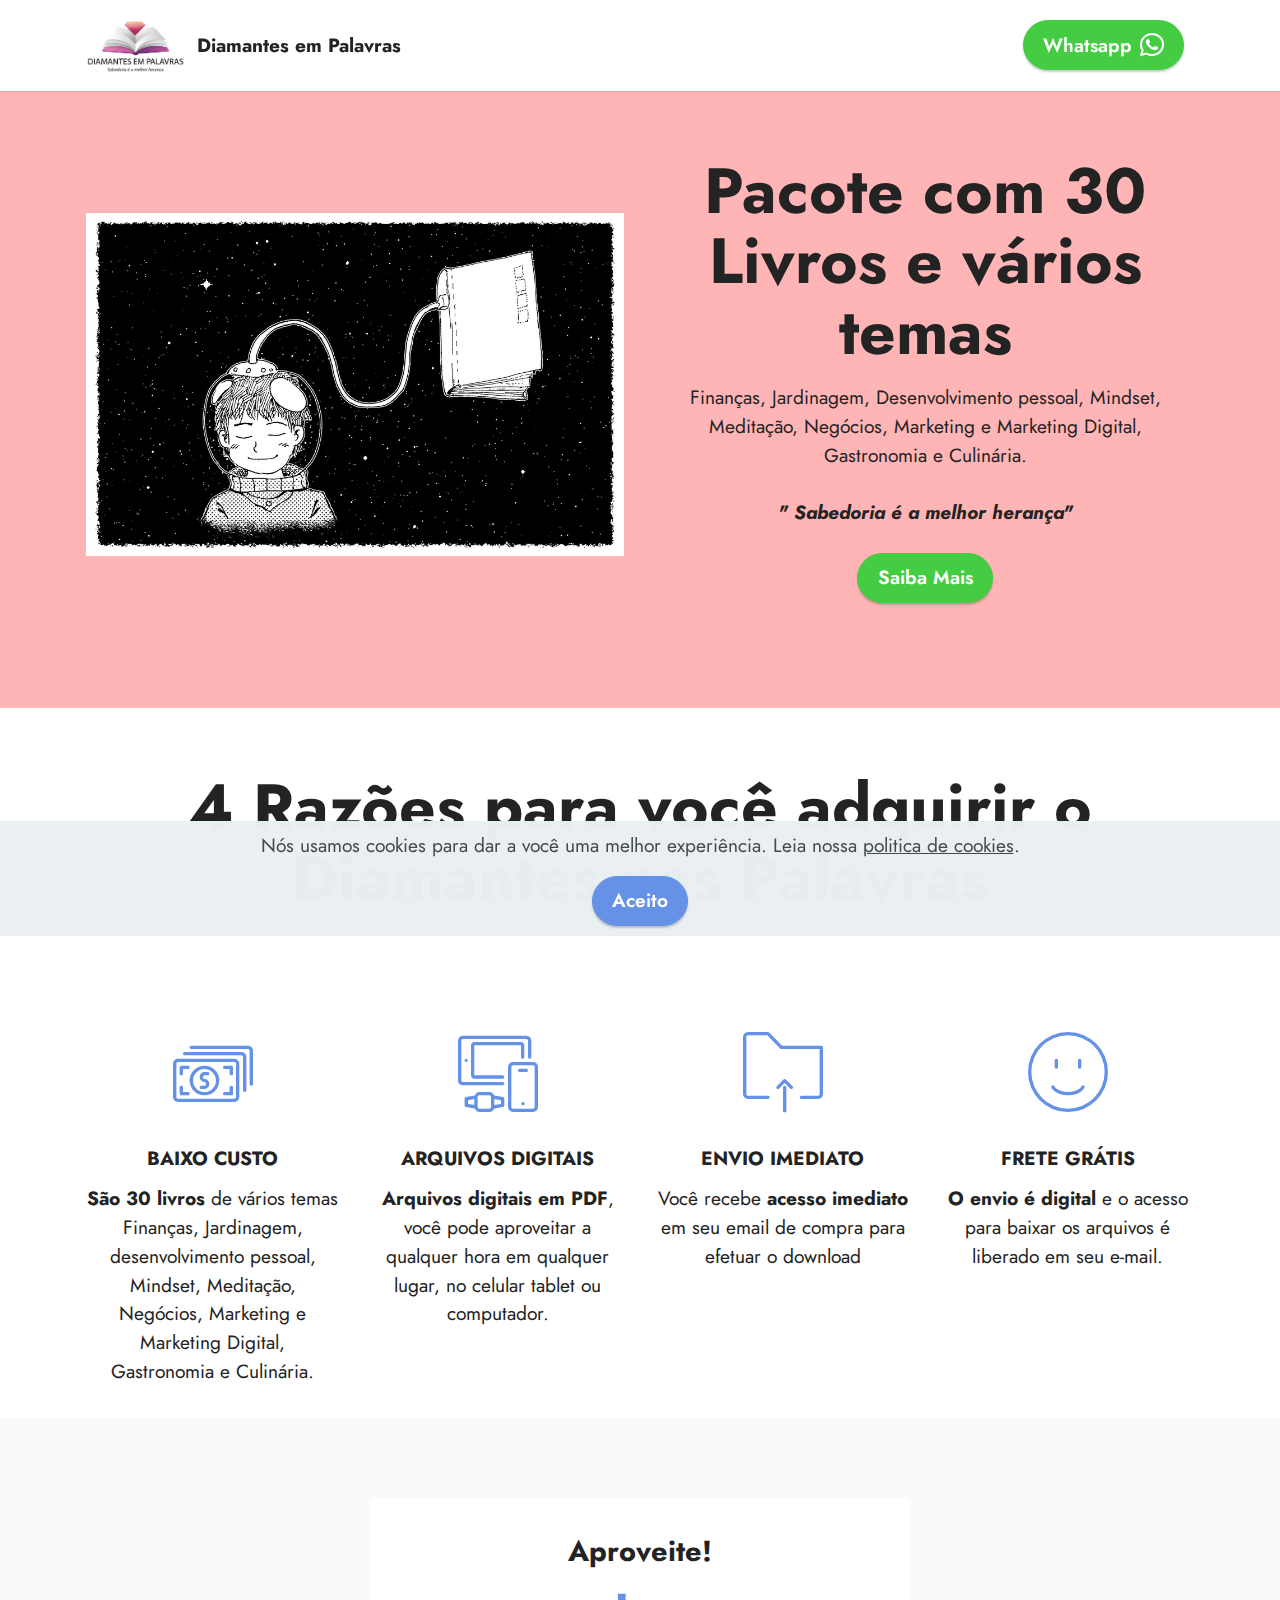
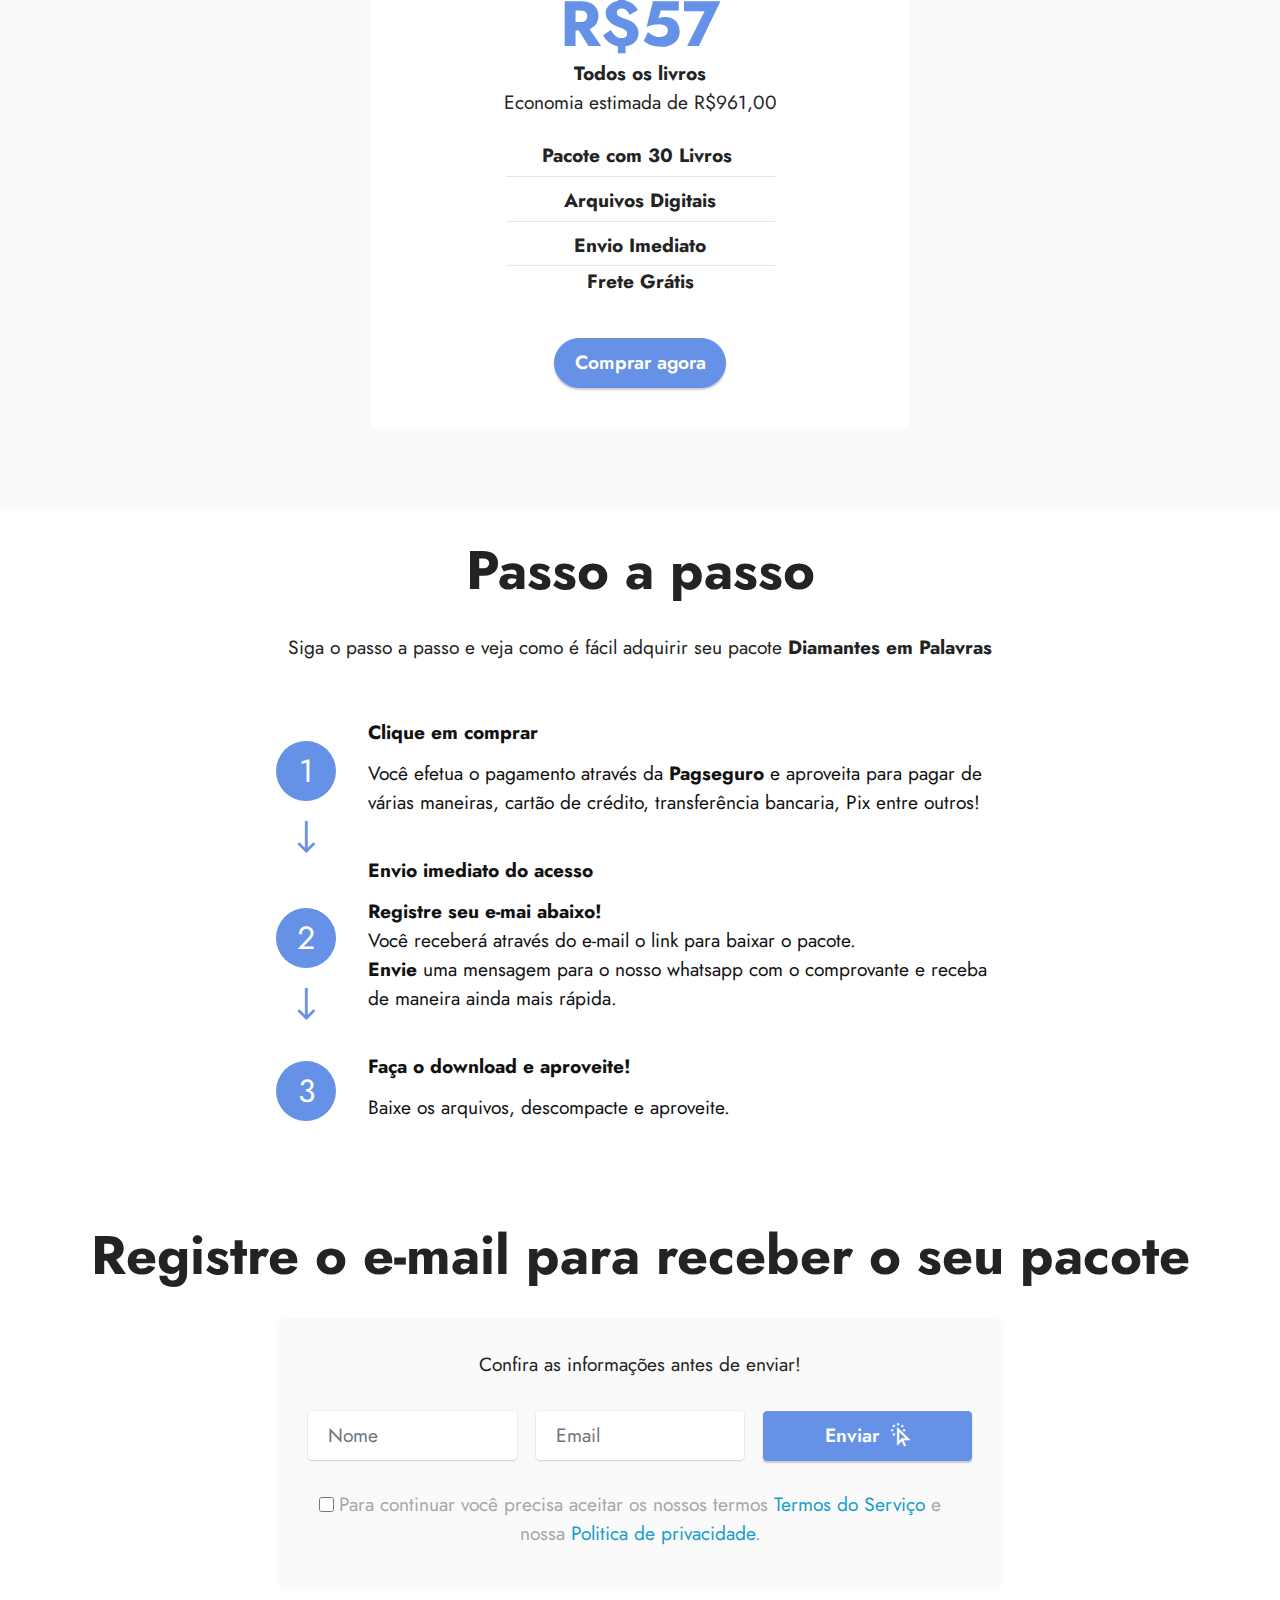
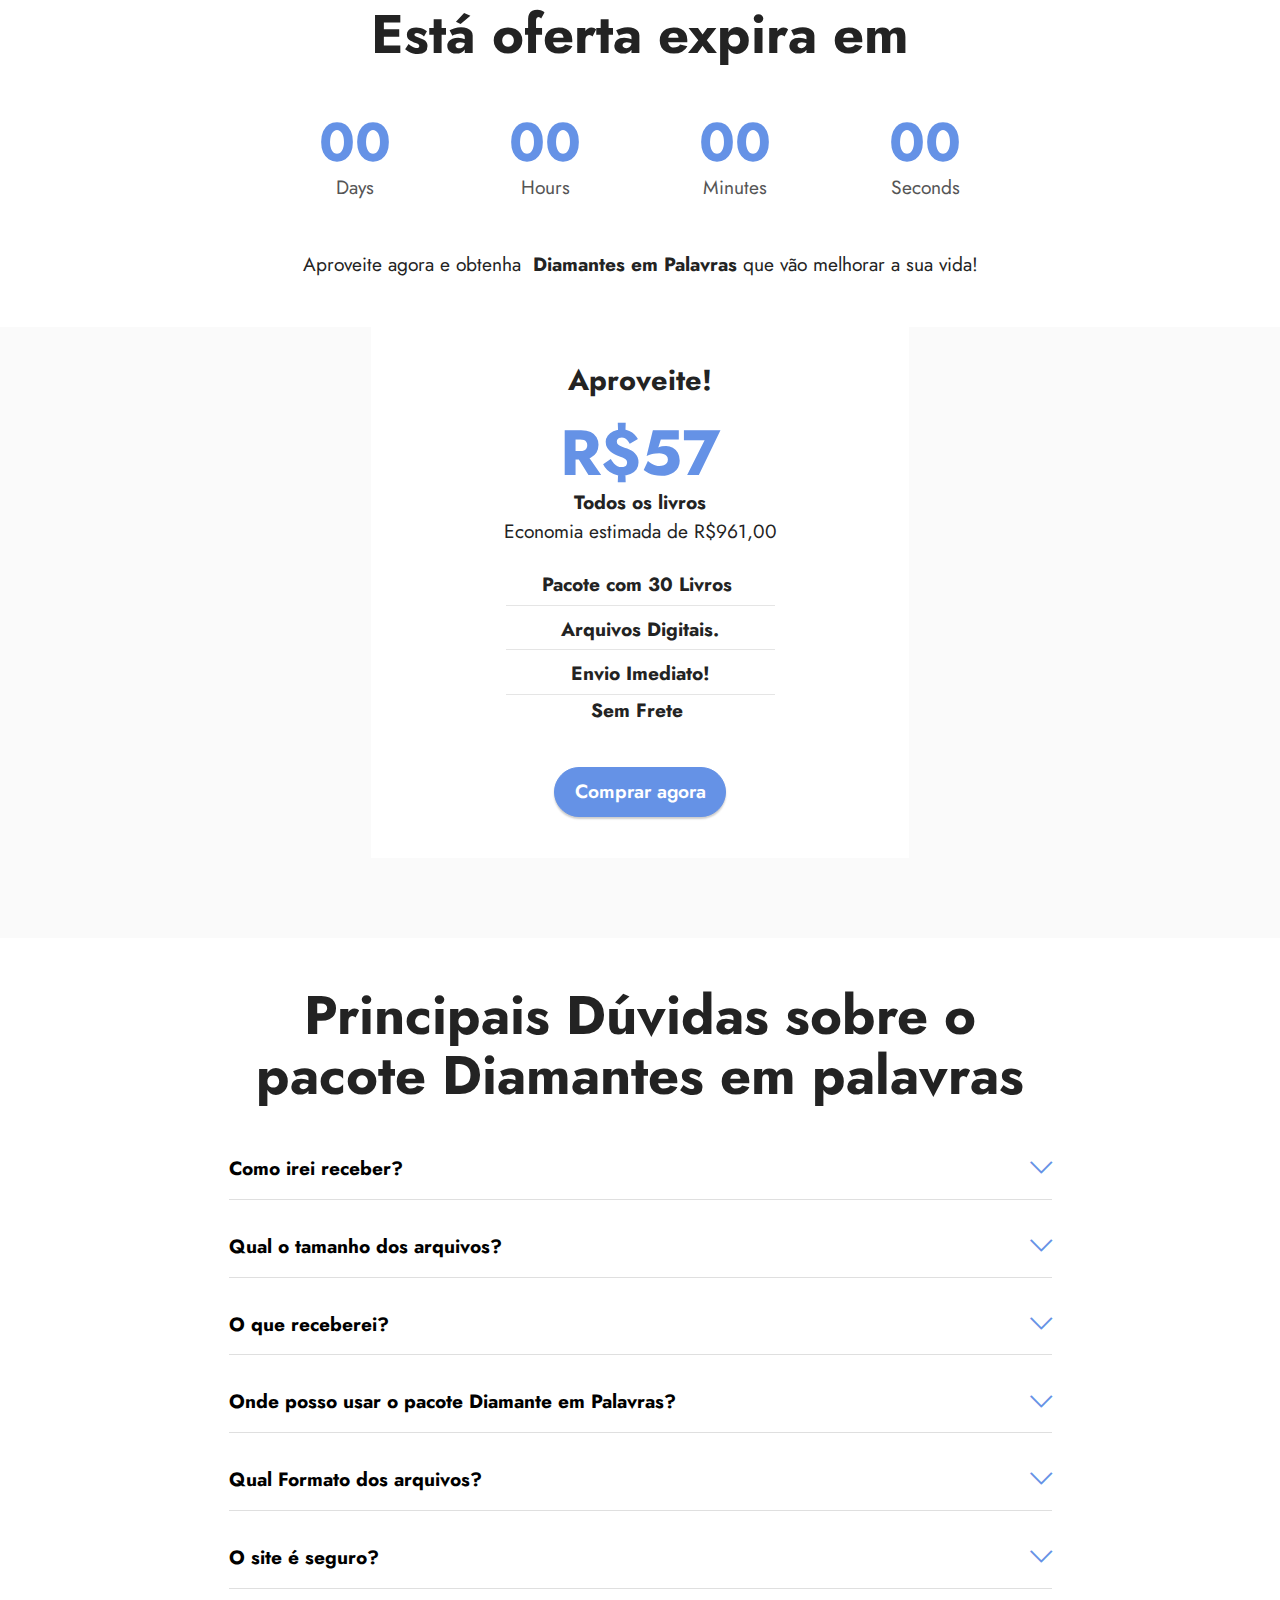
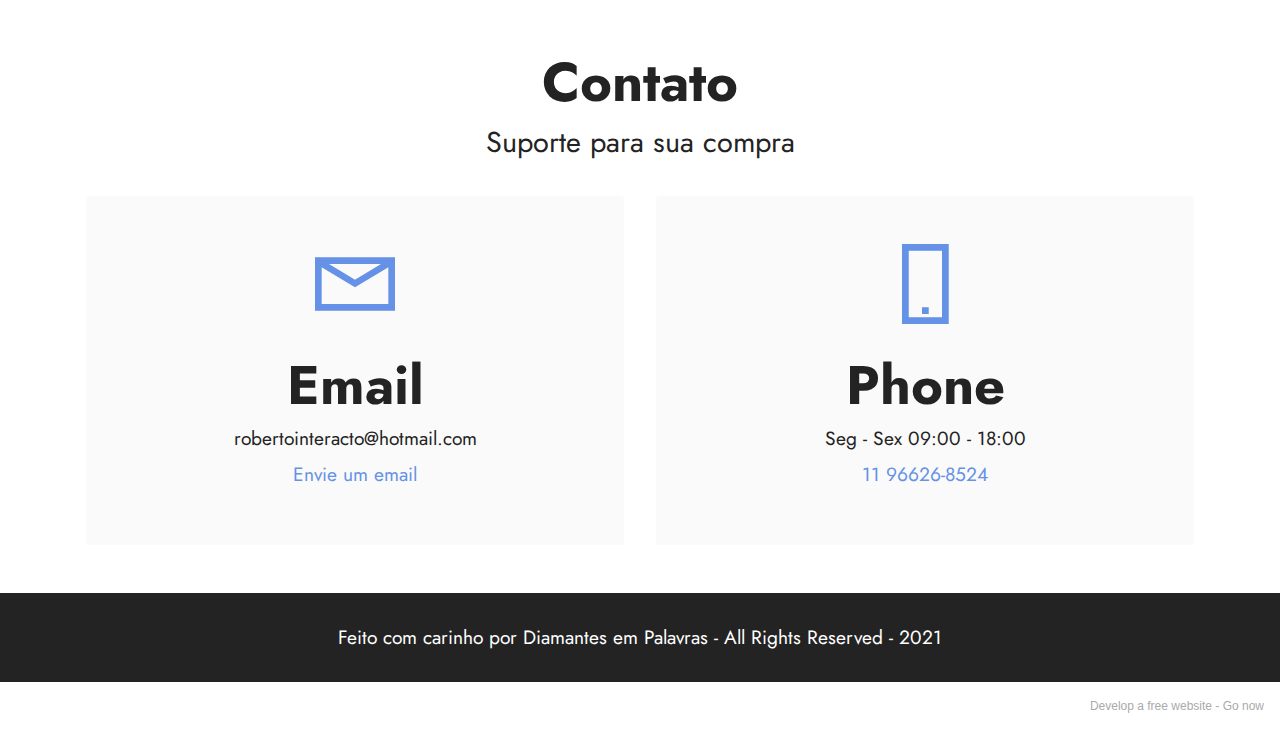
==== commit 2de77100: "create github pages" ====
--- a/index.html
+++ b/index.html
@@ -249,7 +249,7 @@
         </div>
         <div class="row justify-content-center mt-4">
             <div class="col-lg-8 mx-auto mbr-form" data-form-type="formoid">
-                <form action="https://mobirise.eu/" method="POST" class="mbr-form form-with-styler mx-auto" data-form-title="Form Name"><input type="hidden" name="email" data-form-email="true" value="u22EcXW2cEf/7PAG69mP6Z8RGXgWwiQCEUpMrM2trGEvuUKkIvhjw24TtvaputLhoNTMR/EBjEA0zZx8qd24tb48PX1NNQk9CFmecBDuKxg/uv/euHxWtlUkUP8XoJxM">
+                <form action="https://mobirise.eu/" method="POST" class="mbr-form form-with-styler mx-auto" data-form-title="Form Name"><input type="hidden" name="email" data-form-email="true" value="N5dOZcxme0JPMSD7LHYmw5dcwrrXRkGiyhokvjyr5f+YRNL6uUxrT2rw1TncA1ynUZPhfzaWlG2ygybdJyv8wQn8IslrfIpK7KRmSPImfTwCozVDHqsYcCYLi0DUYLZY">
                     <div class="row">
                         <div hidden="hidden" data-form-alert="" class="alert alert-success col-12">Obrigado pela sua compra, em breve receberá seu pacote Diamantes em Palavras no email registrado!</div>
                         <div hidden="hidden" data-form-alert-danger="" class="alert alert-danger col-12">Oops...! some problem!</div>
@@ -500,7 +500,7 @@
             </div>
         </div>
     </div>
-</section><section style="background-color: #fff; font-family: -apple-system, BlinkMacSystemFont, 'Segoe UI', 'Roboto', 'Helvetica Neue', Arial, sans-serif; color:#aaa; font-size:12px; padding: 0; align-items: center; display: flex;"><a href="https://mobirise.site/a" style="flex: 1 1; height: 3rem; padding-left: 1rem;"></a><p style="flex: 0 0 auto; margin:0; padding-right:1rem;"><a href="https://mobirise.site/r" style="color:#aaa;">This page</a> was built with Mobirise template</p></section><script src="assets/web/assets/jquery/jquery.min.js"></script>  <script src="assets/popper/popper.min.js"></script>  <script src="assets/tether/tether.min.js"></script>  <script src="assets/bootstrap/js/bootstrap.min.js"></script>  <script src="assets/web/assets/cookies-alert-plugin/cookies-alert-core.js"></script>  <script src="assets/web/assets/cookies-alert-plugin/cookies-alert-script.js"></script>  <script src="assets/smoothscroll/smooth-scroll.js"></script>  <script src="assets/dropdown/js/nav-dropdown.js"></script>  <script src="assets/dropdown/js/navbar-dropdown.js"></script>  <script src="assets/touchswipe/jquery.touch-swipe.min.js"></script>  <script src="assets/formstyler/jquery.formstyler.js"></script>  <script src="assets/formstyler/jquery.formstyler.min.js"></script>  <script src="assets/datepicker/jquery.datetimepicker.full.js"></script>  <script src="assets/countdown/jquery.countdown.min.js"></script>  <script src="assets/mbr-switch-arrow/mbr-switch-arrow.js"></script>  <script src="assets/theme/js/script.js"></script>  <script src="assets/formoid/formoid.min.js"></script>  
+</section><section style="background-color: #fff; font-family: -apple-system, BlinkMacSystemFont, 'Segoe UI', 'Roboto', 'Helvetica Neue', Arial, sans-serif; color:#aaa; font-size:12px; padding: 0; align-items: center; display: flex;"><a href="https://mobirise.site/p" style="flex: 1 1; height: 3rem; padding-left: 1rem;"></a><p style="flex: 0 0 auto; margin:0; padding-right:1rem;">Develop a free website - <a href="https://mobirise.site/v" style="color:#aaa;">Go now</a></p></section><script src="assets/web/assets/jquery/jquery.min.js"></script>  <script src="assets/popper/popper.min.js"></script>  <script src="assets/tether/tether.min.js"></script>  <script src="assets/bootstrap/js/bootstrap.min.js"></script>  <script src="assets/web/assets/cookies-alert-plugin/cookies-alert-core.js"></script>  <script src="assets/web/assets/cookies-alert-plugin/cookies-alert-script.js"></script>  <script src="assets/smoothscroll/smooth-scroll.js"></script>  <script src="assets/dropdown/js/nav-dropdown.js"></script>  <script src="assets/dropdown/js/navbar-dropdown.js"></script>  <script src="assets/touchswipe/jquery.touch-swipe.min.js"></script>  <script src="assets/formstyler/jquery.formstyler.js"></script>  <script src="assets/formstyler/jquery.formstyler.min.js"></script>  <script src="assets/datepicker/jquery.datetimepicker.full.js"></script>  <script src="assets/countdown/jquery.countdown.min.js"></script>  <script src="assets/mbr-switch-arrow/mbr-switch-arrow.js"></script>  <script src="assets/theme/js/script.js"></script>  <script src="assets/formoid/formoid.min.js"></script>  
   
   
 <input name="cookieData" type="hidden" data-cookie-customDialogSelector='null' data-cookie-colorText='#424a4d' data-cookie-colorBg='rgba(234, 239, 241, 0.99)' data-cookie-textButton='Aceito' data-cookie-colorButton='' data-cookie-colorLink='#424a4d' data-cookie-underlineLink='true' data-cookie-text="Nós usamos cookies para dar a você uma melhor experiência. Leia nossa <a href='privacy.html'>politica de cookies</a>.">
